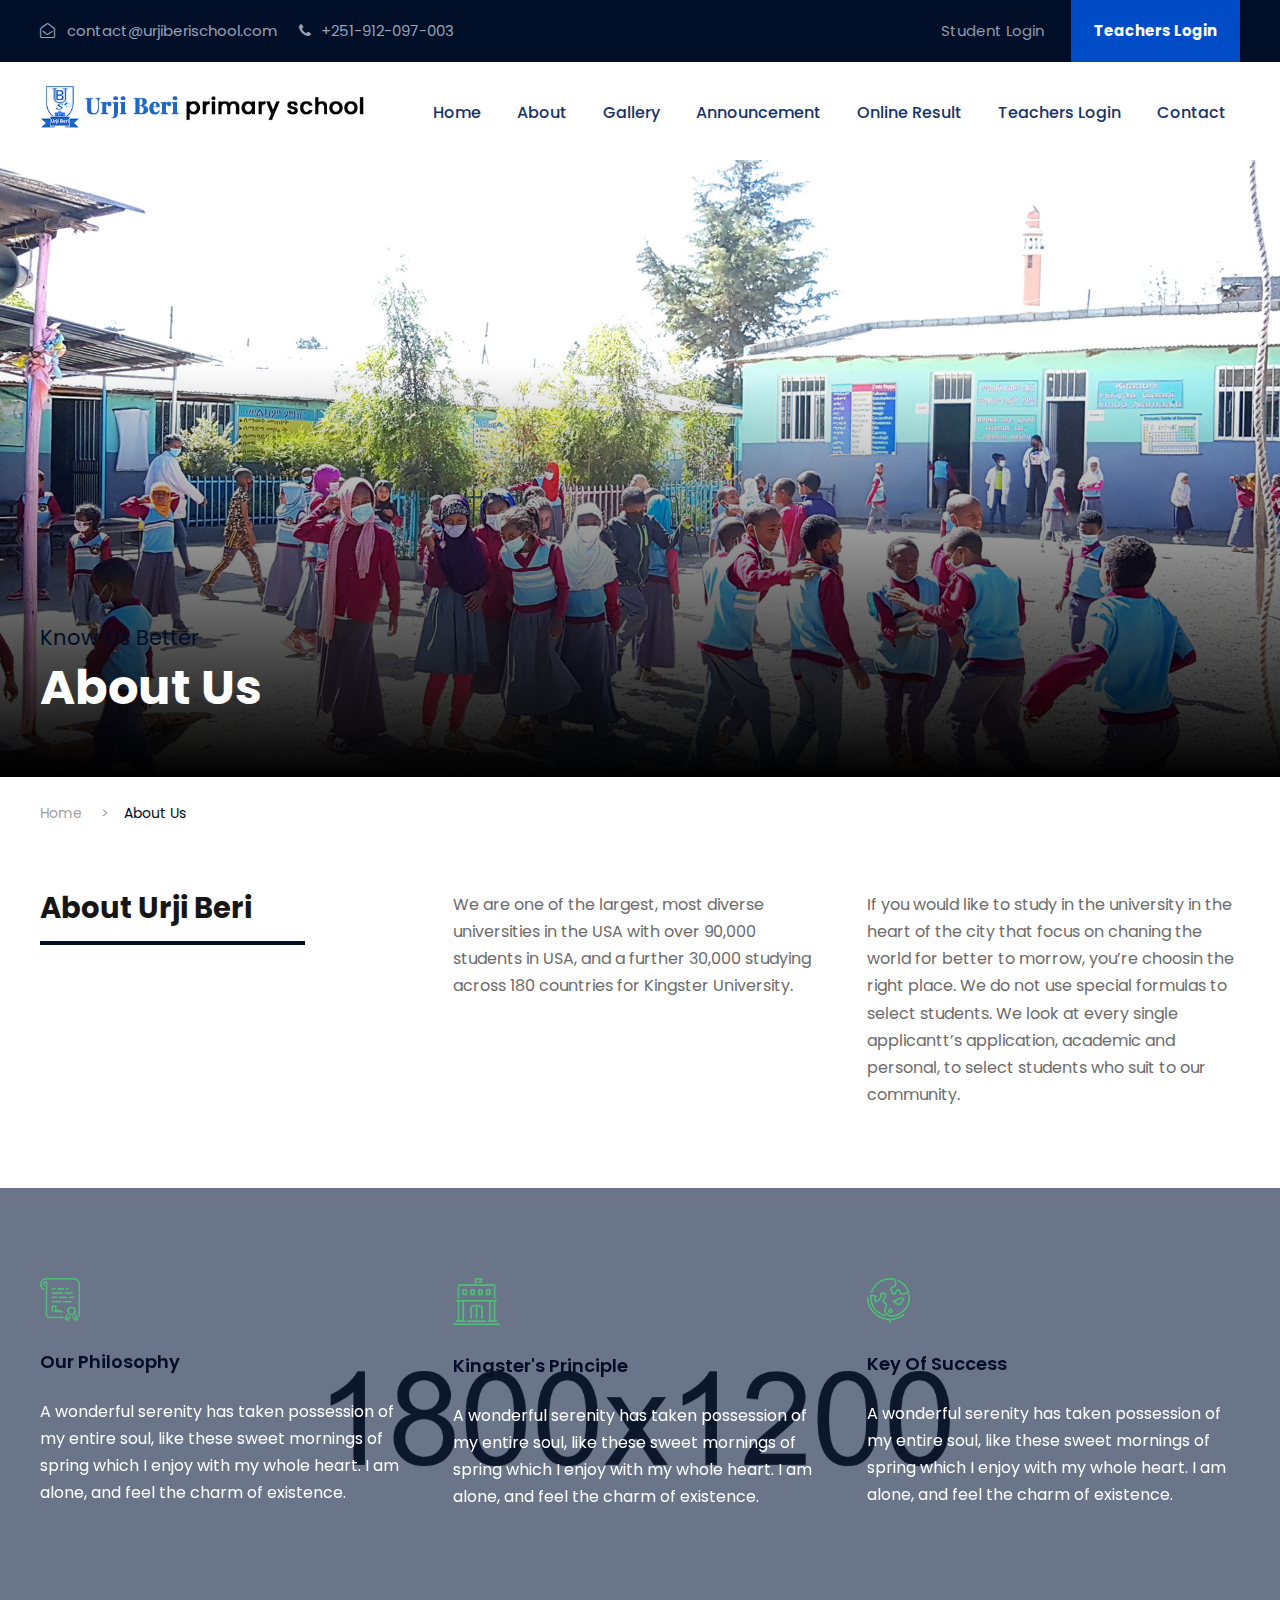
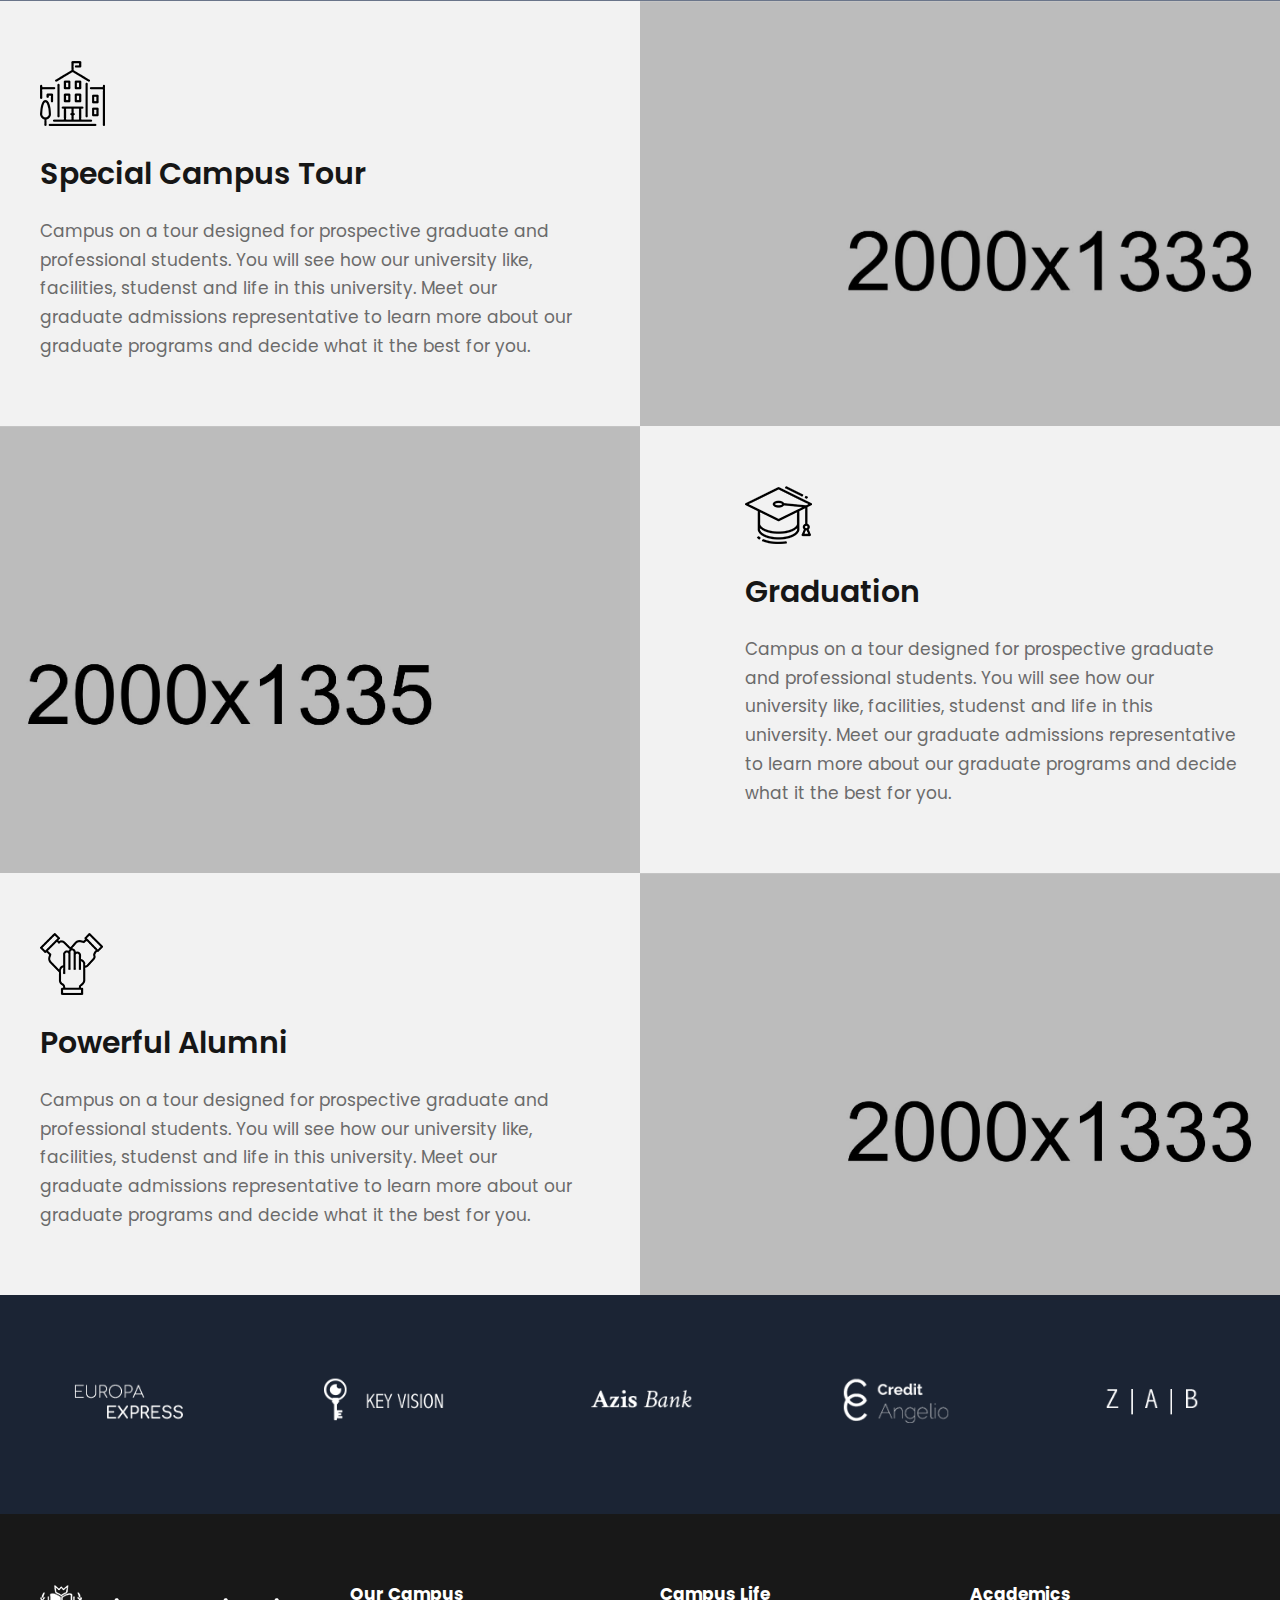
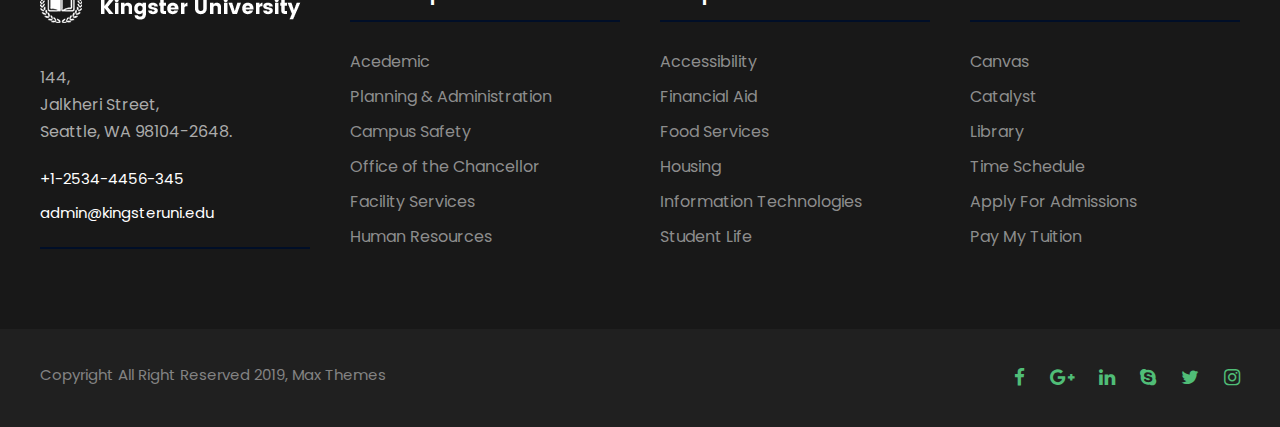
==== about.html @ a1116e84 "update" ====
<!DOCTYPE html>
<html lang="en-US" class="no-js">
<head>
    <meta charset="UTF-8">
    <meta name="viewport" content="width=device-width, initial-scale=1">

    <title>About Us &#8211; Urji Beri primary school</title>

    <link rel='stylesheet' href='plugins/goodlayers-core/plugins/combine/style.css' type='text/css' media='all' />
    <link rel='stylesheet' href='plugins/goodlayers-core/include/css/page-builder.css' type='text/css' media='all' />
    <link rel='stylesheet' href='plugins/revslider/public/assets/css/settings.css' type='text/css' media='all' />
    <link rel='stylesheet' href='css/style-core.css' type='text/css' media='all' />
    <link rel='stylesheet' href='css/kingster-style-custom.css' type='text/css' media='all' />

    <link href="https://fonts.googleapis.com/css?family=Playfair+Display:700%2C400" rel="stylesheet" property="stylesheet" type="text/css" media="all">
    <link rel='stylesheet' href='https://fonts.googleapis.com/css?family=Poppins%3A100%2C100italic%2C200%2C200italic%2C300%2C300italic%2Cregular%2Citalic%2C500%2C500italic%2C600%2C600italic%2C700%2C700italic%2C800%2C800italic%2C900%2C900italic%7CABeeZee%3Aregular%2Citalic&amp;subset=latin%2Clatin-ext%2Cdevanagari&amp;ver=5.0.3' type='text/css' media='all' />

</head>

<body class="home page-template-default page page-id-2039 gdlr-core-body woocommerce-no-js tribe-no-js kingster-body kingster-body-front kingster-full  kingster-with-sticky-navigation  kingster-blockquote-style-1 gdlr-core-link-to-lightbox">
    <div class="kingster-mobile-header-wrap">
        <div class="kingster-mobile-header kingster-header-background kingster-style-slide kingster-sticky-mobile-navigation " id="kingster-mobile-header">
            <div class="kingster-mobile-header-container kingster-container clearfix">
                <div class="kingster-logo  kingster-item-pdlr">
                    <div class="kingster-logo-inner">
                        <a class="" href="index.html"><img src="images/logo.png" alt="" /></a>
                    </div>
                </div>
                <div class="kingster-mobile-menu-right">
                    <div class="kingster-mobile-menu"><a class="kingster-mm-menu-button kingster-mobile-menu-button kingster-mobile-button-hamburger" href="#kingster-mobile-menu"><span></span></a>
                        <div class="kingster-mm-menu-wrap kingster-navigation-font" id="kingster-mobile-menu" data-slide="right">
                            <ul id="menu-main-navigation" class="m-menu">
                                <li class="menu-item kingster-normal-menu"><a href="#">Home</a></li>
                                <li class="menu-item kingster-normal-menu"><a href="university-life.html">About</a></li>
                                <li class="menu-item kingster-normal-menu"><a href="university-life.html">Gallery</a></li>
                                <li class="menu-item kingster-normal-menu"><a href="university-life.html">Announcement</a></li>
                                <li class="menu-item kingster-normal-menu"><a href="university-life.html">Online Result</a></li>
                                <li class="menu-item kingster-normal-menu"><a href="university-life.html">Teachers Login</a></li>
                                <li class="menu-item kingster-normal-menu"><a href="university-life.html">Contact</a></li>

                            </ul>
                        </div>
                    </div>
                </div>
            </div>
        </div>
    </div>
    <div class="kingster-body-outer-wrapper ">
        <div class="kingster-body-wrapper clearfix  kingster-with-frame">
            <div class="kingster-top-bar">
                <div class="kingster-top-bar-background"></div>
                <div class="kingster-top-bar-container kingster-container ">
                    <div class="kingster-top-bar-container-inner clearfix">
                        <div class="kingster-top-bar-left kingster-item-pdlr"><i class="fa fa-envelope-open-o" id="i_fd84_0"></i> contact@urjiberischool.com <i class="fa fa-phone" id="i_fd84_1"></i> +251-912-097-003    </div>
                        <div class="kingster-top-bar-right kingster-item-pdlr">
                            <ul id="kingster-top-bar-menu" class="sf-menu kingster-top-bar-menu kingster-top-bar-right-menu">
                                <li><a href="#">Student Login</a></li>
                            </ul>
                            <div class="kingster-top-bar-right-social"></div><a class="kingster-top-bar-right-button" href="#" target="_blank">Teachers Login</a></div>
                    </div>
                </div>
            </div>
            <header class="kingster-header-wrap kingster-header-style-plain  kingster-style-menu-right kingster-sticky-navigation kingster-style-fixed" data-navigation-offset="75px">
                <div class="kingster-header-background"></div>
                <div class="kingster-header-container  kingster-container">
                    <div class="kingster-header-container-inner clearfix">
                        <div class="kingster-logo  kingster-item-pdlr">
                            <div class="kingster-logo-inner">
                                <a class="" href="index.html"><img src="images/logo.png" alt="" /></a>
                            </div>
                        </div>
                        <div class="kingster-navigation kingster-item-pdlr clearfix ">
                            <div class="kingster-main-menu" id="kingster-main-menu">
                                <ul id="menu-main-navigation-1" class="sf-menu">
                                    <li class="menu-item kingster-normal-menu"><a href="#">Home</a></li>
                                    <li class="menu-item kingster-normal-menu"><a href="university-life.html">About</a></li>
                                    <li class="menu-item kingster-normal-menu"><a href="university-life.html">Gallery</a></li>
                                    <li class="menu-item kingster-normal-menu"><a href="university-life.html">Announcement</a></li>
                                    <li class="menu-item kingster-normal-menu"><a href="university-life.html">Online Result</a></li>
                                    <li class="menu-item kingster-normal-menu"><a href="university-life.html">Teachers Login</a></li>
                                    <li class="menu-item kingster-normal-menu"><a href="university-life.html">Contact</a></li>

                                </ul>
                                <div class="kingster-navigation-slide-bar" id="kingster-navigation-slide-bar"></div>
                            </div>
                            <div class="kingster-main-menu-right-wrap clearfix ">
                            </div>
                        </div>
                    </div>
                </div>
            </header>


            <div class="kingster-page-title-wrap  kingster-style-custom kingster-left-align" id="div_983a_0">
                <div class="kingster-header-transparent-substitute"></div>
                <div class="kingster-page-title-overlay"></div>
                <div class="kingster-page-title-bottom-gradient"></div>
                <div class="kingster-page-title-container kingster-container">
                    <div class="kingster-page-title-content kingster-item-pdlr" id="div_983a_1">
                        <div class="kingster-page-caption" id="div_983a_2">Know Us Better</div>
                        <h1 class="kingster-page-title" id="h1_983a_0">About Us</h1></div>
                </div>
            </div>
            <div class="kingster-breadcrumbs">
                <div class="kingster-breadcrumbs-container kingster-container">
                    <div class="kingster-breadcrumbs-item kingster-item-pdlr"> <span property="itemListElement" typeof="ListItem"><a property="item" typeof="WebPage" title="Go to Kingster." href="index.html" class="home"><span property="name">Home</span></a>
                        <meta property="position" content="1">
                        </span>&gt;<span property="itemListElement" typeof="ListItem"><span property="name">About Us</span>
                        <meta property="position" content="2">
                        </span>
                    </div>
                </div>
            </div>
            <div class="kingster-page-wrapper" id="kingster-page-wrapper">
                <div class="gdlr-core-page-builder-body">
                    <div class="gdlr-core-pbf-wrapper " id="div_983a_3">
                        <div class="gdlr-core-pbf-background-wrap"></div>
                        <div class="gdlr-core-pbf-wrapper-content gdlr-core-js ">
                            <div class="gdlr-core-pbf-wrapper-container clearfix gdlr-core-container">
                                <div class="gdlr-core-pbf-column gdlr-core-column-20 gdlr-core-column-first">
                                    <div class="gdlr-core-pbf-column-content-margin gdlr-core-js ">
                                        <div class="gdlr-core-pbf-column-content clearfix gdlr-core-js ">
                                            <div class="gdlr-core-pbf-element">
                                                <div class="gdlr-core-title-item gdlr-core-item-pdb clearfix  gdlr-core-left-align gdlr-core-title-item-caption-top gdlr-core-item-pdlr" id="div_983a_4">
                                                    <div class="gdlr-core-title-item-title-wrap clearfix">
                                                        <h3 class="gdlr-core-title-item-title gdlr-core-skin-title " id="h3_983a_0">About Urji Beri</h3></div>
                                                </div>
                                            </div>
                                            <div class="gdlr-core-pbf-element">
                                                <div class="gdlr-core-divider-item gdlr-core-divider-item-normal gdlr-core-item-pdlr gdlr-core-left-align">
                                                    <div class="gdlr-core-divider-container" id="div_983a_5">
                                                        <div class="gdlr-core-divider-line gdlr-core-skin-divider" id="div_983a_6"></div>
                                                    </div>
                                                </div>
                                            </div>
                                        </div>
                                    </div>
                                </div>
                                <div class="gdlr-core-pbf-column gdlr-core-column-20">
                                    <div class="gdlr-core-pbf-column-content-margin gdlr-core-js ">
                                        <div class="gdlr-core-pbf-column-content clearfix gdlr-core-js ">
                                            <div class="gdlr-core-pbf-element">
                                                <div class="gdlr-core-text-box-item gdlr-core-item-pdlr gdlr-core-item-pdb gdlr-core-left-align">
                                                    <div class="gdlr-core-text-box-item-content" id="div_983a_7">
                                                        <p>We are one of the largest, most diverse universities in the USA with over 90,000 students in USA, and a further 30,000 studying across 180 countries for Kingster University.</p>
                                                    </div>
                                                </div>
                                            </div>
                                        </div>
                                    </div>
                                </div>
                                <div class="gdlr-core-pbf-column gdlr-core-column-20">
                                    <div class="gdlr-core-pbf-column-content-margin gdlr-core-js ">
                                        <div class="gdlr-core-pbf-column-content clearfix gdlr-core-js ">
                                            <div class="gdlr-core-pbf-element">
                                                <div class="gdlr-core-text-box-item gdlr-core-item-pdlr gdlr-core-item-pdb gdlr-core-left-align">
                                                    <div class="gdlr-core-text-box-item-content" id="div_983a_8">
                                                        <p>If you would like to study in the university in the heart of the city that focus on chaning the world for better to morrow, you’re choosin the right place. We do not use special formulas to select students. We look at every single applicantt&#8217;s application, academic and personal, to select students who suit to our community.</p>
                                                    </div>
                                                </div>
                                            </div>
                                        </div>
                                    </div>
                                </div>
                            </div>
                        </div>
                    </div>
                    <div class="gdlr-core-pbf-wrapper " id="div_983a_9">
                        <div class="gdlr-core-pbf-background-wrap" id="div_983a_10">
                            <div class="gdlr-core-pbf-background gdlr-core-parallax gdlr-core-js" id="div_983a_11" data-parallax-speed="0.1"></div>
                        </div>
                        <div class="gdlr-core-pbf-wrapper-content gdlr-core-js ">
                            <div class="gdlr-core-pbf-wrapper-container clearfix gdlr-core-container">
                                <div class="gdlr-core-pbf-column gdlr-core-column-20 gdlr-core-column-first">
                                    <div class="gdlr-core-pbf-column-content-margin gdlr-core-js ">
                                        <div class="gdlr-core-pbf-column-content clearfix gdlr-core-js ">
                                            <div class="gdlr-core-pbf-element">
                                                <div class="gdlr-core-image-item gdlr-core-item-pdlr gdlr-core-item-pdb  gdlr-core-left-align">
                                                    <div class="gdlr-core-image-item-wrap gdlr-core-media-image  gdlr-core-image-item-style-rectangle" id="div_983a_12"><img src="upload/col-icon-3.png" alt="" width="40" height="43" title="col-icon-3" /></div>
                                                </div>
                                            </div>
                                            <div class="gdlr-core-pbf-element">
                                                <div class="gdlr-core-title-item gdlr-core-item-pdb clearfix  gdlr-core-left-align gdlr-core-title-item-caption-top gdlr-core-item-pdlr" id="div_983a_13">
                                                    <div class="gdlr-core-title-item-title-wrap clearfix">
                                                        <h3 class="gdlr-core-title-item-title gdlr-core-skin-title " id="h3_983a_1">Our Philosophy</h3></div>
                                                </div>
                                            </div>
                                            <div class="gdlr-core-pbf-element">
                                                <div class="gdlr-core-text-box-item gdlr-core-item-pdlr gdlr-core-item-pdb gdlr-core-left-align">
                                                    <div class="gdlr-core-text-box-item-content" id="div_983a_14">
                                                        <p>A wonderful serenity has taken possession of my entire soul, like these sweet mornings of spring which I enjoy with my whole heart. I am alone, and feel the charm of existence.</p>
                                                    </div>
                                                </div>
                                            </div>
                                        </div>
                                    </div>
                                </div>
                                <div class="gdlr-core-pbf-column gdlr-core-column-20">
                                    <div class="gdlr-core-pbf-column-content-margin gdlr-core-js ">
                                        <div class="gdlr-core-pbf-column-content clearfix gdlr-core-js ">
                                            <div class="gdlr-core-pbf-element">
                                                <div class="gdlr-core-image-item gdlr-core-item-pdlr gdlr-core-item-pdb  gdlr-core-left-align">
                                                    <div class="gdlr-core-image-item-wrap gdlr-core-media-image  gdlr-core-image-item-style-rectangle" id="div_983a_15"><img src="upload/col-icon-4.png" alt="" width="47" height="47" title="col-icon-4" /></div>
                                                </div>
                                            </div>
                                            <div class="gdlr-core-pbf-element">
                                                <div class="gdlr-core-title-item gdlr-core-item-pdb clearfix  gdlr-core-left-align gdlr-core-title-item-caption-top gdlr-core-item-pdlr" id="div_983a_16">
                                                    <div class="gdlr-core-title-item-title-wrap clearfix">
                                                        <h3 class="gdlr-core-title-item-title gdlr-core-skin-title " id="h3_983a_2">Kingster's Principle</h3></div>
                                                </div>
                                            </div>
                                            <div class="gdlr-core-pbf-element">
                                                <div class="gdlr-core-text-box-item gdlr-core-item-pdlr gdlr-core-item-pdb gdlr-core-left-align">
                                                    <div class="gdlr-core-text-box-item-content" id="div_983a_17">
                                                        <p>A wonderful serenity has taken possession of my entire soul, like these sweet mornings of spring which I enjoy with my whole heart. I am alone, and feel the charm of existence.</p>
                                                    </div>
                                                </div>
                                            </div>
                                        </div>
                                    </div>
                                </div>
                                <div class="gdlr-core-pbf-column gdlr-core-column-20">
                                    <div class="gdlr-core-pbf-column-content-margin gdlr-core-js ">
                                        <div class="gdlr-core-pbf-column-content clearfix gdlr-core-js ">
                                            <div class="gdlr-core-pbf-element">
                                                <div class="gdlr-core-image-item gdlr-core-item-pdlr gdlr-core-item-pdb  gdlr-core-left-align">
                                                    <div class="gdlr-core-image-item-wrap gdlr-core-media-image  gdlr-core-image-item-style-rectangle" id="div_983a_18"><img src="upload/col-icon-2.png" alt="" width="43" height="45" title="col-icon-2" /></div>
                                                </div>
                                            </div>
                                            <div class="gdlr-core-pbf-element">
                                                <div class="gdlr-core-title-item gdlr-core-item-pdb clearfix  gdlr-core-left-align gdlr-core-title-item-caption-top gdlr-core-item-pdlr" id="div_983a_19">
                                                    <div class="gdlr-core-title-item-title-wrap clearfix">
                                                        <h3 class="gdlr-core-title-item-title gdlr-core-skin-title " id="h3_983a_3">Key Of Success</h3></div>
                                                </div>
                                            </div>
                                            <div class="gdlr-core-pbf-element">
                                                <div class="gdlr-core-text-box-item gdlr-core-item-pdlr gdlr-core-item-pdb gdlr-core-left-align">
                                                    <div class="gdlr-core-text-box-item-content" id="div_983a_20">
                                                        <p>A wonderful serenity has taken possession of my entire soul, like these sweet mornings of spring which I enjoy with my whole heart. I am alone, and feel the charm of existence.</p>
                                                    </div>
                                                </div>
                                            </div>
                                        </div>
                                    </div>
                                </div>
                            </div>
                        </div>
                    </div>
                    <div class="gdlr-core-pbf-wrapper " id="div_983a_21">
                        <div class="gdlr-core-pbf-background-wrap" id="div_983a_22"></div>
                        <div class="gdlr-core-pbf-wrapper-content gdlr-core-js ">
                            <div class="gdlr-core-pbf-wrapper-container clearfix gdlr-core-container">
                                <div class="gdlr-core-pbf-column gdlr-core-column-30 gdlr-core-column-first">
                                    <div class="gdlr-core-pbf-column-content-margin gdlr-core-js " id="div_983a_23" data-sync-height="height-1" data-sync-height-center>
                                        <div class="gdlr-core-pbf-background-wrap" id="div_983a_24"></div>
                                        <div class="gdlr-core-pbf-column-content clearfix gdlr-core-js  gdlr-core-sync-height-content">
                                            <div class="gdlr-core-pbf-element">
                                                <div class="gdlr-core-image-item gdlr-core-item-pdlr gdlr-core-item-pdb  gdlr-core-left-align">
                                                    <div class="gdlr-core-image-item-wrap gdlr-core-media-image  gdlr-core-image-item-style-rectangle" id="div_983a_25"><img src="upload/about-icon-1.png" alt="" width="65" height="65" title="about-icon-1" /></div>
                                                </div>
                                            </div>
                                            <div class="gdlr-core-pbf-element">
                                                <div class="gdlr-core-title-item gdlr-core-item-pdb clearfix  gdlr-core-left-align gdlr-core-title-item-caption-top gdlr-core-item-pdlr" id="div_983a_26">
                                                    <div class="gdlr-core-title-item-title-wrap clearfix">
                                                        <h3 class="gdlr-core-title-item-title gdlr-core-skin-title " id="h3_983a_4">Special Campus Tour</h3></div>
                                                </div>
                                            </div>
                                            <div class="gdlr-core-pbf-element">
                                                <div class="gdlr-core-text-box-item gdlr-core-item-pdlr gdlr-core-item-pdb gdlr-core-left-align">
                                                    <div class="gdlr-core-text-box-item-content" id="div_983a_27">
                                                        <p>Campus on a tour designed for prospective graduate and professional students. You will see how our university like, facilities, studenst and life in this university. Meet our graduate admissions representative to learn more about our graduate programs and decide what it the best for you.</p>
                                                    </div>
                                                </div>
                                            </div>
                                        </div>
                                    </div>
                                </div>
                                <div class="gdlr-core-pbf-column gdlr-core-column-30">
                                    <div class="gdlr-core-pbf-column-content-margin gdlr-core-js  gdlr-core-column-extend-right" data-sync-height="height-1">
                                        <div class="gdlr-core-pbf-background-wrap">
                                            <div class="gdlr-core-pbf-background gdlr-core-parallax gdlr-core-js" id="div_983a_28" data-parallax-speed="0.2"></div>
                                        </div>
                                        <div class="gdlr-core-pbf-column-content clearfix gdlr-core-js  gdlr-core-sync-height-content"></div>
                                    </div>
                                </div>
                            </div>
                        </div>
                    </div>
                    <div class="gdlr-core-pbf-wrapper " id="div_983a_29">
                        <div class="gdlr-core-pbf-background-wrap" id="div_983a_30"></div>
                        <div class="gdlr-core-pbf-wrapper-content gdlr-core-js ">
                            <div class="gdlr-core-pbf-wrapper-container clearfix gdlr-core-container">
                                <div class="gdlr-core-pbf-column gdlr-core-column-30 gdlr-core-column-first">
                                    <div class="gdlr-core-pbf-column-content-margin gdlr-core-js  gdlr-core-column-extend-left" data-sync-height="height-2">
                                        <div class="gdlr-core-pbf-background-wrap">
                                            <div class="gdlr-core-pbf-background gdlr-core-parallax gdlr-core-js" id="div_983a_31" data-parallax-speed="0.2"></div>
                                        </div>
                                        <div class="gdlr-core-pbf-column-content clearfix gdlr-core-js  gdlr-core-sync-height-content"></div>
                                    </div>
                                </div>
                                <div class="gdlr-core-pbf-column gdlr-core-column-30">
                                    <div class="gdlr-core-pbf-column-content-margin gdlr-core-js " id="div_983a_32" data-sync-height="height-2" data-sync-height-center>
                                        <div class="gdlr-core-pbf-background-wrap" id="div_983a_33"></div>
                                        <div class="gdlr-core-pbf-column-content clearfix gdlr-core-js  gdlr-core-sync-height-content">
                                            <div class="gdlr-core-pbf-element">
                                                <div class="gdlr-core-image-item gdlr-core-item-pdlr gdlr-core-item-pdb  gdlr-core-left-align">
                                                    <div class="gdlr-core-image-item-wrap gdlr-core-media-image  gdlr-core-image-item-style-rectangle" id="div_983a_34"><img src="upload/about-icon-2.png" alt="" width="67" height="58" title="about-icon-2" /></div>
                                                </div>
                                            </div>
                                            <div class="gdlr-core-pbf-element">
                                                <div class="gdlr-core-title-item gdlr-core-item-pdb clearfix  gdlr-core-left-align gdlr-core-title-item-caption-top gdlr-core-item-pdlr" id="div_983a_35">
                                                    <div class="gdlr-core-title-item-title-wrap clearfix">
                                                        <h3 class="gdlr-core-title-item-title gdlr-core-skin-title " id="h3_983a_5">Graduation</h3></div>
                                                </div>
                                            </div>
                                            <div class="gdlr-core-pbf-element">
                                                <div class="gdlr-core-text-box-item gdlr-core-item-pdlr gdlr-core-item-pdb gdlr-core-left-align">
                                                    <div class="gdlr-core-text-box-item-content" id="div_983a_36">
                                                        <p>Campus on a tour designed for prospective graduate and professional students. You will see how our university like, facilities, studenst and life in this university. Meet our graduate admissions representative to learn more about our graduate programs and decide what it the best for you.</p>
                                                    </div>
                                                </div>
                                            </div>
                                        </div>
                                    </div>
                                </div>
                            </div>
                        </div>
                    </div>
                    <div class="gdlr-core-pbf-wrapper " id="div_983a_37">
                        <div class="gdlr-core-pbf-background-wrap" id="div_983a_38"></div>
                        <div class="gdlr-core-pbf-wrapper-content gdlr-core-js ">
                            <div class="gdlr-core-pbf-wrapper-container clearfix gdlr-core-container">
                                <div class="gdlr-core-pbf-column gdlr-core-column-30 gdlr-core-column-first">
                                    <div class="gdlr-core-pbf-column-content-margin gdlr-core-js " id="div_983a_39" data-sync-height="height-3" data-sync-height-center>
                                        <div class="gdlr-core-pbf-background-wrap" id="div_983a_40"></div>
                                        <div class="gdlr-core-pbf-column-content clearfix gdlr-core-js  gdlr-core-sync-height-content">
                                            <div class="gdlr-core-pbf-element">
                                                <div class="gdlr-core-image-item gdlr-core-item-pdlr gdlr-core-item-pdb  gdlr-core-left-align">
                                                    <div class="gdlr-core-image-item-wrap gdlr-core-media-image  gdlr-core-image-item-style-rectangle" id="div_983a_41"><img src="upload/about-icon-3.png" alt="" width="63" height="62" title="about-icon-3" /></div>
                                                </div>
                                            </div>
                                            <div class="gdlr-core-pbf-element">
                                                <div class="gdlr-core-title-item gdlr-core-item-pdb clearfix  gdlr-core-left-align gdlr-core-title-item-caption-top gdlr-core-item-pdlr" id="div_983a_42">
                                                    <div class="gdlr-core-title-item-title-wrap clearfix">
                                                        <h3 class="gdlr-core-title-item-title gdlr-core-skin-title " id="h3_983a_6">Powerful Alumni</h3></div>
                                                </div>
                                            </div>
                                            <div class="gdlr-core-pbf-element">
                                                <div class="gdlr-core-text-box-item gdlr-core-item-pdlr gdlr-core-item-pdb gdlr-core-left-align">
                                                    <div class="gdlr-core-text-box-item-content" id="div_983a_43">
                                                        <p>Campus on a tour designed for prospective graduate and professional students. You will see how our university like, facilities, studenst and life in this university. Meet our graduate admissions representative to learn more about our graduate programs and decide what it the best for you.</p>
                                                    </div>
                                                </div>
                                            </div>
                                        </div>
                                    </div>
                                </div>
                                <div class="gdlr-core-pbf-column gdlr-core-column-30">
                                    <div class="gdlr-core-pbf-column-content-margin gdlr-core-js  gdlr-core-column-extend-right" data-sync-height="height-3">
                                        <div class="gdlr-core-pbf-background-wrap">
                                            <div class="gdlr-core-pbf-background gdlr-core-parallax gdlr-core-js" id="div_983a_44" data-parallax-speed="0.2"></div>
                                        </div>
                                        <div class="gdlr-core-pbf-column-content clearfix gdlr-core-js  gdlr-core-sync-height-content"></div>
                                    </div>
                                </div>
                            </div>
                        </div>
                    </div>
                    <div class="gdlr-core-pbf-wrapper " id="div_983a_45">
                        <div class="gdlr-core-pbf-background-wrap" id="div_983a_46"></div>
                        <div class="gdlr-core-pbf-wrapper-content gdlr-core-js ">
                            <div class="gdlr-core-pbf-wrapper-container clearfix gdlr-core-container-custom" id="div_983a_47">
                                <div class="gdlr-core-pbf-element">
                                    <div class="gdlr-core-gallery-item gdlr-core-item-pdb clearfix  gdlr-core-gallery-item-style-grid" id="div_983a_48">
                                        <div class="gdlr-core-gallery-item-holder gdlr-core-js-2 clearfix" data-layout="fitrows">
                                            <div class="gdlr-core-item-list gdlr-core-gallery-column  gdlr-core-column-12 gdlr-core-column-first gdlr-core-item-pdlr gdlr-core-item-mgb">
                                                <div class="gdlr-core-gallery-list gdlr-core-media-image"><img src="upload/banner-1.png" alt="" width="248" height="120" title="banner-1" /></div>
                                            </div>
                                            <div class="gdlr-core-item-list gdlr-core-gallery-column  gdlr-core-column-12 gdlr-core-item-pdlr gdlr-core-item-mgb">
                                                <div class="gdlr-core-gallery-list gdlr-core-media-image"><img src="upload/banner-2.png" alt="" width="248" height="120" title="banner-2" /></div>
                                            </div>
                                            <div class="gdlr-core-item-list gdlr-core-gallery-column  gdlr-core-column-12 gdlr-core-item-pdlr gdlr-core-item-mgb">
                                                <div class="gdlr-core-gallery-list gdlr-core-media-image"><img src="upload/banner-3.png" alt="" width="248" height="120" title="banner-3" /></div>
                                            </div>
                                            <div class="gdlr-core-item-list gdlr-core-gallery-column  gdlr-core-column-12 gdlr-core-item-pdlr gdlr-core-item-mgb">
                                                <div class="gdlr-core-gallery-list gdlr-core-media-image"><img src="upload/banner-4-1.png" alt="" width="248" height="120" title="banner-4" /></div>
                                            </div>
                                            <div class="gdlr-core-item-list gdlr-core-gallery-column  gdlr-core-column-12 gdlr-core-item-pdlr gdlr-core-item-mgb">
                                                <div class="gdlr-core-gallery-list gdlr-core-media-image"><img src="upload/banner-5.png" alt="" width="248" height="120" title="banner-5" /></div>
                                            </div>
                                        </div>
                                    </div>
                                </div>
                            </div>
                        </div>
                    </div>
                </div>
            </div>


            <div class="em">
                <h4>Education Resources</h4>
                    <ul>
                        <li><a href="https://en.wikipedia.org/wiki/Education#">Wikipedia</a></li>
                        <li><a href="https://www.theidioms.com/#title">Theidioms.com</a></li>
                        <li><a href="https://www.britannica.com/topic/English-language#">English language</a></li>
                        <li><a href="https://twitter.com/shayari/#">Shayari</a></li>
                    </ul>
            </div>

            <footer>            
                <div class="kingster-footer-wrapper ">
                    <div class="kingster-footer-container kingster-container clearfix">
                        <div class="kingster-footer-column kingster-item-pdlr kingster-column-15">
                            <div id="text-2" class="widget widget_text kingster-widget">
                                <div class="textwidget">
                                    <p><img src="upload/footer-logo.png" alt="" />
                                        <br /> <span class="gdlr-core-space-shortcode" id="span_983a_1"></span>
                                        <br /> 144,
                                        <br /> Jalkheri Street,
                                        <br /> Seattle, WA 98104-2648.</p>
                                    <p><span id="span_983a_2">+1-2534-4456-345</span>
                                        <br /> <span class="gdlr-core-space-shortcode" id="span_983a_3"></span>
                                        <br /> <a id="a_983a_0" href="mailto:admin@kingsteruni.edu">admin@kingsteruni.edu</a></p>
                                    <div class="gdlr-core-divider-item gdlr-core-divider-item-normal gdlr-core-left-align">
                                        <div class="gdlr-core-divider-line gdlr-core-skin-divider" id="div_983a_49"></div>
                                    </div>
                                </div>
                            </div>
                        </div>
                        <div class="kingster-footer-column kingster-item-pdlr kingster-column-15">
                            <div id="gdlr-core-custom-menu-widget-2" class="widget widget_gdlr-core-custom-menu-widget kingster-widget">
                                <h3 class="kingster-widget-title">Our Campus</h3><span class="clear"></span>
                                <div class="menu-our-campus-container">
                                    <ul id="menu-our-campus" class="gdlr-core-custom-menu-widget gdlr-core-menu-style-plain">
                                        <li class="menu-item"><a href="#">Acedemic</a></li>
                                        <li class="menu-item"><a href="#">Planning &#038; Administration</a></li>
                                        <li class="menu-item"><a href="#">Campus Safety</a></li>
                                        <li class="menu-item"><a href="#">Office of the Chancellor</a></li>
                                        <li class="menu-item"><a href="#">Facility Services</a></li>
                                        <li class="menu-item"><a href="#">Human Resources</a></li>
                                    </ul>
                                </div>
                            </div>
                        </div>
                        <div class="kingster-footer-column kingster-item-pdlr kingster-column-15">
                            <div id="gdlr-core-custom-menu-widget-3" class="widget widget_gdlr-core-custom-menu-widget kingster-widget">
                                <h3 class="kingster-widget-title">Campus Life</h3><span class="clear"></span>
                                <div class="menu-campus-life-container">
                                    <ul id="menu-campus-life" class="gdlr-core-custom-menu-widget gdlr-core-menu-style-plain">
                                        <li class="menu-item"><a href="#">Accessibility</a></li>
                                        <li class="menu-item"><a href="#">Financial Aid</a></li>
                                        <li class="menu-item"><a href="#">Food Services</a></li>
                                        <li class="menu-item"><a href="#">Housing</a></li>
                                        <li class="menu-item"><a href="#">Information Technologies</a></li>
                                        <li class="menu-item"><a href="#">Student Life</a></li>
                                    </ul>
                                </div>
                            </div>
                        </div>
                        <div class="kingster-footer-column kingster-item-pdlr kingster-column-15">
                            <div id="gdlr-core-custom-menu-widget-4" class="widget widget_gdlr-core-custom-menu-widget kingster-widget">
                                <h3 class="kingster-widget-title">Academics</h3><span class="clear"></span>
                                <div class="menu-academics-container">
                                    <ul id="menu-academics" class="gdlr-core-custom-menu-widget gdlr-core-menu-style-plain">
                                        <li class="menu-item"><a href="#">Canvas</a></li>
                                        <li class="menu-item"><a href="#">Catalyst</a></li>
                                        <li class="menu-item"><a href="#">Library</a></li>
                                        <li class="menu-item"><a href="#">Time Schedule</a></li>
                                        <li class="menu-item"><a href="#">Apply For Admissions</a></li>
                                        <li class="menu-item"><a href="#">Pay My Tuition</a></li>
                                    </ul>
                                </div>
                            </div>
                        </div>
                    </div>
                </div>
                
                <div class="kingster-copyright-wrapper">
                    <div class="kingster-copyright-container kingster-container clearfix">
                        <div class="kingster-copyright-left kingster-item-pdlr">Copyright All Right Reserved 2019, Max Themes</div>
                        <div class="kingster-copyright-right kingster-item-pdlr">
                            <div class="gdlr-core-social-network-item gdlr-core-item-pdb  gdlr-core-none-align" id="div_983a_50">
                                <a href="#" target="_blank" class="gdlr-core-social-network-icon" title="facebook">
                                    <i class="fa fa-facebook" ></i>
                                </a>
                                <a href="#" target="_blank" class="gdlr-core-social-network-icon" title="google-plus">
                                    <i class="fa fa-google-plus" ></i>
                                </a>
                                <a href="#" target="_blank" class="gdlr-core-social-network-icon" title="linkedin">
                                    <i class="fa fa-linkedin" ></i>
                                </a>
                                <a href="#" target="_blank" class="gdlr-core-social-network-icon" title="skype">
                                    <i class="fa fa-skype" ></i>
                                </a>
                                <a href="#" target="_blank" class="gdlr-core-social-network-icon" title="twitter">
                                    <i class="fa fa-twitter" ></i>
                                </a>
                                <a href="#" target="_blank" class="gdlr-core-social-network-icon" title="instagram">
                                    <i class="fa fa-instagram" ></i>
                                </a>
                            </div>
                        </div>
                    </div>
                </div>
            </footer>
        </div>
    </div>


    <script type='text/javascript' src='js/jquery/jquery.js'></script>
    <script type='text/javascript' src='js/jquery/jquery-migrate.min.js'></script>
    <script type='text/javascript' src='plugins/goodlayers-core/plugins/combine/script.js'></script>
    <script type='text/javascript'>
        var gdlr_core_pbf = {
            "admin": "",
            "video": {
                "width": "640",
                "height": "360"
            },
            "ajax_url": "#"
        };
    </script>
    <script type='text/javascript' src='plugins/goodlayers-core/include/js/page-builder.js'></script>
    <script type='text/javascript' src='js/jquery/ui/effect.min.js'></script>
    <script type='text/javascript'>
        var kingster_script_core = {
            "home_url": "index.html"
        };
    </script>
    <script type='text/javascript' src='js/plugins.min.js'></script>
</body>
</html>
---- plugins/goodlayers-core/plugins/combine/style.css ----
@font-face{font-family:'FontAwesome';src:url('fontawesome/fontawesome-webfont3e6e.eot?v=4.7.0');src:url('fontawesome/fontawesome-webfontd41d.eot?#iefix&v=4.7.0') format('embedded-opentype'),url('fontawesome/fontawesome-webfont3e6e.woff2?v=4.7.0') format('woff2'),url('fontawesome/fontawesome-webfont3e6e.woff?v=4.7.0') format('woff'),url('fontawesome/fontawesome-webfont3e6e.ttf?v=4.7.0') format('truetype'),url('fontawesome/fontawesome-webfont3e6e.svg?v=4.7.0#fontawesomeregular') format('svg');font-weight:normal;font-style:normal}.fa{display:inline-block;font:normal normal normal 14px/1 FontAwesome;font-size:inherit;text-rendering:auto;-webkit-font-smoothing:antialiased;-moz-osx-font-smoothing:grayscale}.fa-lg{font-size:1.33333333em;line-height:.75em;vertical-align:-15%}.fa-2x{font-size:2em}.fa-3x{font-size:3em}.fa-4x{font-size:4em}.fa-5x{font-size:5em}.fa-fw{width:1.28571429em;text-align:center}.fa-ul{padding-left:0;margin-left:2.14285714em;list-style-type:none}.fa-ul>li{position:relative}.fa-li{position:absolute;left:-2.14285714em;width:2.14285714em;top:.14285714em;text-align:center}.fa-li.fa-lg{left:-1.85714286em}.fa-border{padding:.2em .25em .15em;border:solid .08em #eee;border-radius:.1em}.fa-pull-left{float:left}.fa-pull-right{float:right}.fa.fa-pull-left{margin-right:.3em}.fa.fa-pull-right{margin-left:.3em}.pull-right{float:right}.pull-left{float:left}.fa.pull-left{margin-right:.3em}.fa.pull-right{margin-left:.3em}.fa-spin{-webkit-animation:fa-spin 2s infinite linear;animation:fa-spin 2s infinite linear}.fa-pulse{-webkit-animation:fa-spin 1s infinite steps(8);animation:fa-spin 1s infinite steps(8)}@-webkit-keyframes fa-spin{0%{-webkit-transform:rotate(0deg);transform:rotate(0deg)}100%{-webkit-transform:rotate(359deg);transform:rotate(359deg)}}@keyframes fa-spin{0%{-webkit-transform:rotate(0deg);transform:rotate(0deg)}100%{-webkit-transform:rotate(359deg);transform:rotate(359deg)}}.fa-rotate-90{-ms-filter:"progid:DXImageTransform.Microsoft.BasicImage(rotation=1)";-webkit-transform:rotate(90deg);-ms-transform:rotate(90deg);transform:rotate(90deg)}.fa-rotate-180{-ms-filter:"progid:DXImageTransform.Microsoft.BasicImage(rotation=2)";-webkit-transform:rotate(180deg);-ms-transform:rotate(180deg);transform:rotate(180deg)}.fa-rotate-270{-ms-filter:"progid:DXImageTransform.Microsoft.BasicImage(rotation=3)";-webkit-transform:rotate(270deg);-ms-transform:rotate(270deg);transform:rotate(270deg)}.fa-flip-horizontal{-ms-filter:"progid:DXImageTransform.Microsoft.BasicImage(rotation=0, mirror=1)";-webkit-transform:scale(-1, 1);-ms-transform:scale(-1, 1);transform:scale(-1, 1)}.fa-flip-vertical{-ms-filter:"progid:DXImageTransform.Microsoft.BasicImage(rotation=2, mirror=1)";-webkit-transform:scale(1, -1);-ms-transform:scale(1, -1);transform:scale(1, -1)}:root .fa-rotate-90,:root .fa-rotate-180,:root .fa-rotate-270,:root .fa-flip-horizontal,:root .fa-flip-vertical{filter:none}.fa-stack{position:relative;display:inline-block;width:2em;height:2em;line-height:2em;vertical-align:middle}.fa-stack-1x,.fa-stack-2x{position:absolute;left:0;width:100%;text-align:center}.fa-stack-1x{line-height:inherit}.fa-stack-2x{font-size:2em}.fa-inverse{color:#fff}.fa-glass:before{content:"\f000"}.fa-music:before{content:"\f001"}.fa-search:before{content:"\f002"}.fa-envelope-o:before{content:"\f003"}.fa-heart:before{content:"\f004"}.fa-star:before{content:"\f005"}.fa-star-o:before{content:"\f006"}.fa-user:before{content:"\f007"}.fa-film:before{content:"\f008"}.fa-th-large:before{content:"\f009"}.fa-th:before{content:"\f00a"}.fa-th-list:before{content:"\f00b"}.fa-check:before{content:"\f00c"}.fa-remove:before,.fa-close:before,.fa-times:before{content:"\f00d"}.fa-search-plus:before{content:"\f00e"}.fa-search-minus:before{content:"\f010"}.fa-power-off:before{content:"\f011"}.fa-signal:before{content:"\f012"}.fa-gear:before,.fa-cog:before{content:"\f013"}.fa-trash-o:before{content:"\f014"}.fa-home:before{content:"\f015"}.fa-file-o:before{content:"\f016"}.fa-clock-o:before{content:"\f017"}.fa-road:before{content:"\f018"}.fa-download:before{content:"\f019"}.fa-arrow-circle-o-down:before{content:"\f01a"}.fa-arrow-circle-o-up:before{content:"\f01b"}.fa-inbox:before{content:"\f01c"}.fa-play-circle-o:before{content:"\f01d"}.fa-rotate-right:before,.fa-repeat:before{content:"\f01e"}.fa-refresh:before{content:"\f021"}.fa-list-alt:before{content:"\f022"}.fa-lock:before{content:"\f023"}.fa-flag:before{content:"\f024"}.fa-headphones:before{content:"\f025"}.fa-volume-off:before{content:"\f026"}.fa-volume-down:before{content:"\f027"}.fa-volume-up:before{content:"\f028"}.fa-qrcode:before{content:"\f029"}.fa-barcode:before{content:"\f02a"}.fa-tag:before{content:"\f02b"}.fa-tags:before{content:"\f02c"}.fa-book:before{content:"\f02d"}.fa-bookmark:before{content:"\f02e"}.fa-print:before{content:"\f02f"}.fa-camera:before{content:"\f030"}.fa-font:before{content:"\f031"}.fa-bold:before{content:"\f032"}.fa-italic:before{content:"\f033"}.fa-text-height:before{content:"\f034"}.fa-text-width:before{content:"\f035"}.fa-align-left:before{content:"\f036"}.fa-align-center:before{content:"\f037"}.fa-align-right:before{content:"\f038"}.fa-align-justify:before{content:"\f039"}.fa-list:before{content:"\f03a"}.fa-dedent:before,.fa-outdent:before{content:"\f03b"}.fa-indent:before{content:"\f03c"}.fa-video-camera:before{content:"\f03d"}.fa-photo:before,.fa-image:before,.fa-picture-o:before{content:"\f03e"}.fa-pencil:before{content:"\f040"}.fa-map-marker:before{content:"\f041"}.fa-adjust:before{content:"\f042"}.fa-tint:before{content:"\f043"}.fa-edit:before,.fa-pencil-square-o:before{content:"\f044"}.fa-share-square-o:before{content:"\f045"}.fa-check-square-o:before{content:"\f046"}.fa-arrows:before{content:"\f047"}.fa-step-backward:before{content:"\f048"}.fa-fast-backward:before{content:"\f049"}.fa-backward:before{content:"\f04a"}.fa-play:before{content:"\f04b"}.fa-pause:before{content:"\f04c"}.fa-stop:before{content:"\f04d"}.fa-forward:before{content:"\f04e"}.fa-fast-forward:before{content:"\f050"}.fa-step-forward:before{content:"\f051"}.fa-eject:before{content:"\f052"}.fa-chevron-left:before{content:"\f053"}.fa-chevron-right:before{content:"\f054"}.fa-plus-circle:before{content:"\f055"}.fa-minus-circle:before{content:"\f056"}.fa-times-circle:before{content:"\f057"}.fa-check-circle:before{content:"\f058"}.fa-question-circle:before{content:"\f059"}.fa-info-circle:before{content:"\f05a"}.fa-crosshairs:before{content:"\f05b"}.fa-times-circle-o:before{content:"\f05c"}.fa-check-circle-o:before{content:"\f05d"}.fa-ban:before{content:"\f05e"}.fa-arrow-left:before{content:"\f060"}.fa-arrow-right:before{content:"\f061"}.fa-arrow-up:before{content:"\f062"}.fa-arrow-down:before{content:"\f063"}.fa-mail-forward:before,.fa-share:before{content:"\f064"}.fa-expand:before{content:"\f065"}.fa-compress:before{content:"\f066"}.fa-plus:before{content:"\f067"}.fa-minus:before{content:"\f068"}.fa-asterisk:before{content:"\f069"}.fa-exclamation-circle:before{content:"\f06a"}.fa-gift:before{content:"\f06b"}.fa-leaf:before{content:"\f06c"}.fa-fire:before{content:"\f06d"}.fa-eye:before{content:"\f06e"}.fa-eye-slash:before{content:"\f070"}.fa-warning:before,.fa-exclamation-triangle:before{content:"\f071"}.fa-plane:before{content:"\f072"}.fa-calendar:before{content:"\f073"}.fa-random:before{content:"\f074"}.fa-comment:before{content:"\f075"}.fa-magnet:before{content:"\f076"}.fa-chevron-up:before{content:"\f077"}.fa-chevron-down:before{content:"\f078"}.fa-retweet:before{content:"\f079"}.fa-shopping-cart:before{content:"\f07a"}.fa-folder:before{content:"\f07b"}.fa-folder-open:before{content:"\f07c"}.fa-arrows-v:before{content:"\f07d"}.fa-arrows-h:before{content:"\f07e"}.fa-bar-chart-o:before,.fa-bar-chart:before{content:"\f080"}.fa-twitter-square:before{content:"\f081"}.fa-facebook-square:before{content:"\f082"}.fa-camera-retro:before{content:"\f083"}.fa-key:before{content:"\f084"}.fa-gears:before,.fa-cogs:before{content:"\f085"}.fa-comments:before{content:"\f086"}.fa-thumbs-o-up:before{content:"\f087"}.fa-thumbs-o-down:before{content:"\f088"}.fa-star-half:before{content:"\f089"}.fa-heart-o:before{content:"\f08a"}.fa-sign-out:before{content:"\f08b"}.fa-linkedin-square:before{content:"\f08c"}.fa-thumb-tack:before{content:"\f08d"}.fa-external-link:before{content:"\f08e"}.fa-sign-in:before{content:"\f090"}.fa-trophy:before{content:"\f091"}.fa-github-square:before{content:"\f092"}.fa-upload:before{content:"\f093"}.fa-lemon-o:before{content:"\f094"}.fa-phone:before{content:"\f095"}.fa-square-o:before{content:"\f096"}.fa-bookmark-o:before{content:"\f097"}.fa-phone-square:before{content:"\f098"}.fa-twitter:before{content:"\f099"}.fa-facebook-f:before,.fa-facebook:before{content:"\f09a"}.fa-github:before{content:"\f09b"}.fa-unlock:before{content:"\f09c"}.fa-credit-card:before{content:"\f09d"}.fa-feed:before,.fa-rss:before{content:"\f09e"}.fa-hdd-o:before{content:"\f0a0"}.fa-bullhorn:before{content:"\f0a1"}.fa-bell:before{content:"\f0f3"}.fa-certificate:before{content:"\f0a3"}.fa-hand-o-right:before{content:"\f0a4"}.fa-hand-o-left:before{content:"\f0a5"}.fa-hand-o-up:before{content:"\f0a6"}.fa-hand-o-down:before{content:"\f0a7"}.fa-arrow-circle-left:before{content:"\f0a8"}.fa-arrow-circle-right:before{content:"\f0a9"}.fa-arrow-circle-up:before{content:"\f0aa"}.fa-arrow-circle-down:before{content:"\f0ab"}.fa-globe:before{content:"\f0ac"}.fa-wrench:before{content:"\f0ad"}.fa-tasks:before{content:"\f0ae"}.fa-filter:before{content:"\f0b0"}.fa-briefcase:before{content:"\f0b1"}.fa-arrows-alt:before{content:"\f0b2"}.fa-group:before,.fa-users:before{content:"\f0c0"}.fa-chain:before,.fa-link:before{content:"\f0c1"}.fa-cloud:before{content:"\f0c2"}.fa-flask:before{content:"\f0c3"}.fa-cut:before,.fa-scissors:before{content:"\f0c4"}.fa-copy:before,.fa-files-o:before{content:"\f0c5"}.fa-paperclip:before{content:"\f0c6"}.fa-save:before,.fa-floppy-o:before{content:"\f0c7"}.fa-square:before{content:"\f0c8"}.fa-navicon:before,.fa-reorder:before,.fa-bars:before{content:"\f0c9"}.fa-list-ul:before{content:"\f0ca"}.fa-list-ol:before{content:"\f0cb"}.fa-strikethrough:before{content:"\f0cc"}.fa-underline:before{content:"\f0cd"}.fa-table:before{content:"\f0ce"}.fa-magic:before{content:"\f0d0"}.fa-truck:before{content:"\f0d1"}.fa-pinterest:before{content:"\f0d2"}.fa-pinterest-square:before{content:"\f0d3"}.fa-google-plus-square:before{content:"\f0d4"}.fa-google-plus:before{content:"\f0d5"}.fa-money:before{content:"\f0d6"}.fa-caret-down:before{content:"\f0d7"}.fa-caret-up:before{content:"\f0d8"}.fa-caret-left:before{content:"\f0d9"}.fa-caret-right:before{content:"\f0da"}.fa-columns:before{content:"\f0db"}.fa-unsorted:before,.fa-sort:before{content:"\f0dc"}.fa-sort-down:before,.fa-sort-desc:before{content:"\f0dd"}.fa-sort-up:before,.fa-sort-asc:before{content:"\f0de"}.fa-envelope:before{content:"\f0e0"}.fa-linkedin:before{content:"\f0e1"}.fa-rotate-left:before,.fa-undo:before{content:"\f0e2"}.fa-legal:before,.fa-gavel:before{content:"\f0e3"}.fa-dashboard:before,.fa-tachometer:before{content:"\f0e4"}.fa-comment-o:before{content:"\f0e5"}.fa-comments-o:before{content:"\f0e6"}.fa-flash:before,.fa-bolt:before{content:"\f0e7"}.fa-sitemap:before{content:"\f0e8"}.fa-umbrella:before{content:"\f0e9"}.fa-paste:before,.fa-clipboard:before{content:"\f0ea"}.fa-lightbulb-o:before{content:"\f0eb"}.fa-exchange:before{content:"\f0ec"}.fa-cloud-download:before{content:"\f0ed"}.fa-cloud-upload:before{content:"\f0ee"}.fa-user-md:before{content:"\f0f0"}.fa-stethoscope:before{content:"\f0f1"}.fa-suitcase:before{content:"\f0f2"}.fa-bell-o:before{content:"\f0a2"}.fa-coffee:before{content:"\f0f4"}.fa-cutlery:before{content:"\f0f5"}.fa-file-text-o:before{content:"\f0f6"}.fa-building-o:before{content:"\f0f7"}.fa-hospital-o:before{content:"\f0f8"}.fa-ambulance:before{content:"\f0f9"}.fa-medkit:before{content:"\f0fa"}.fa-fighter-jet:before{content:"\f0fb"}.fa-beer:before{content:"\f0fc"}.fa-h-square:before{content:"\f0fd"}.fa-plus-square:before{content:"\f0fe"}.fa-angle-double-left:before{content:"\f100"}.fa-angle-double-right:before{content:"\f101"}.fa-angle-double-up:before{content:"\f102"}.fa-angle-double-down:before{content:"\f103"}.fa-angle-left:before{content:"\f104"}.fa-angle-right:before{content:"\f105"}.fa-angle-up:before{content:"\f106"}.fa-angle-down:before{content:"\f107"}.fa-desktop:before{content:"\f108"}.fa-laptop:before{content:"\f109"}.fa-tablet:before{content:"\f10a"}.fa-mobile-phone:before,.fa-mobile:before{content:"\f10b"}.fa-circle-o:before{content:"\f10c"}.fa-quote-left:before{content:"\f10d"}.fa-quote-right:before{content:"\f10e"}.fa-spinner:before{content:"\f110"}.fa-circle:before{content:"\f111"}.fa-mail-reply:before,.fa-reply:before{content:"\f112"}.fa-github-alt:before{content:"\f113"}.fa-folder-o:before{content:"\f114"}.fa-folder-open-o:before{content:"\f115"}.fa-smile-o:before{content:"\f118"}.fa-frown-o:before{content:"\f119"}.fa-meh-o:before{content:"\f11a"}.fa-gamepad:before{content:"\f11b"}.fa-keyboard-o:before{content:"\f11c"}.fa-flag-o:before{content:"\f11d"}.fa-flag-checkered:before{content:"\f11e"}.fa-terminal:before{content:"\f120"}.fa-code:before{content:"\f121"}.fa-mail-reply-all:before,.fa-reply-all:before{content:"\f122"}.fa-star-half-empty:before,.fa-star-half-full:before,.fa-star-half-o:before{content:"\f123"}.fa-location-arrow:before{content:"\f124"}.fa-crop:before{content:"\f125"}.fa-code-fork:before{content:"\f126"}.fa-unlink:before,.fa-chain-broken:before{content:"\f127"}.fa-question:before{content:"\f128"}.fa-info:before{content:"\f129"}.fa-exclamation:before{content:"\f12a"}.fa-superscript:before{content:"\f12b"}.fa-subscript:before{content:"\f12c"}.fa-eraser:before{content:"\f12d"}.fa-puzzle-piece:before{content:"\f12e"}.fa-microphone:before{content:"\f130"}.fa-microphone-slash:before{content:"\f131"}.fa-shield:before{content:"\f132"}.fa-calendar-o:before{content:"\f133"}.fa-fire-extinguisher:before{content:"\f134"}.fa-rocket:before{content:"\f135"}.fa-maxcdn:before{content:"\f136"}.fa-chevron-circle-left:before{content:"\f137"}.fa-chevron-circle-right:before{content:"\f138"}.fa-chevron-circle-up:before{content:"\f139"}.fa-chevron-circle-down:before{content:"\f13a"}.fa-html5:before{content:"\f13b"}.fa-css3:before{content:"\f13c"}.fa-anchor:before{content:"\f13d"}.fa-unlock-alt:before{content:"\f13e"}.fa-bullseye:before{content:"\f140"}.fa-ellipsis-h:before{content:"\f141"}.fa-ellipsis-v:before{content:"\f142"}.fa-rss-square:before{content:"\f143"}.fa-play-circle:before{content:"\f144"}.fa-ticket:before{content:"\f145"}.fa-minus-square:before{content:"\f146"}.fa-minus-square-o:before{content:"\f147"}.fa-level-up:before{content:"\f148"}.fa-level-down:before{content:"\f149"}.fa-check-square:before{content:"\f14a"}.fa-pencil-square:before{content:"\f14b"}.fa-external-link-square:before{content:"\f14c"}.fa-share-square:before{content:"\f14d"}.fa-compass:before{content:"\f14e"}.fa-toggle-down:before,.fa-caret-square-o-down:before{content:"\f150"}.fa-toggle-up:before,.fa-caret-square-o-up:before{content:"\f151"}.fa-toggle-right:before,.fa-caret-square-o-right:before{content:"\f152"}.fa-euro:before,.fa-eur:before{content:"\f153"}.fa-gbp:before{content:"\f154"}.fa-dollar:before,.fa-usd:before{content:"\f155"}.fa-rupee:before,.fa-inr:before{content:"\f156"}.fa-cny:before,.fa-rmb:before,.fa-yen:before,.fa-jpy:before{content:"\f157"}.fa-ruble:before,.fa-rouble:before,.fa-rub:before{content:"\f158"}.fa-won:before,.fa-krw:before{content:"\f159"}.fa-bitcoin:before,.fa-btc:before{content:"\f15a"}.fa-file:before{content:"\f15b"}.fa-file-text:before{content:"\f15c"}.fa-sort-alpha-asc:before{content:"\f15d"}.fa-sort-alpha-desc:before{content:"\f15e"}.fa-sort-amount-asc:before{content:"\f160"}.fa-sort-amount-desc:before{content:"\f161"}.fa-sort-numeric-asc:before{content:"\f162"}.fa-sort-numeric-desc:before{content:"\f163"}.fa-thumbs-up:before{content:"\f164"}.fa-thumbs-down:before{content:"\f165"}.fa-youtube-square:before{content:"\f166"}.fa-youtube:before{content:"\f167"}.fa-xing:before{content:"\f168"}.fa-xing-square:before{content:"\f169"}.fa-youtube-play:before{content:"\f16a"}.fa-dropbox:before{content:"\f16b"}.fa-stack-overflow:before{content:"\f16c"}.fa-instagram:before{content:"\f16d"}.fa-flickr:before{content:"\f16e"}.fa-adn:before{content:"\f170"}.fa-bitbucket:before{content:"\f171"}.fa-bitbucket-square:before{content:"\f172"}.fa-tumblr:before{content:"\f173"}.fa-tumblr-square:before{content:"\f174"}.fa-long-arrow-down:before{content:"\f175"}.fa-long-arrow-up:before{content:"\f176"}.fa-long-arrow-left:before{content:"\f177"}.fa-long-arrow-right:before{content:"\f178"}.fa-apple:before{content:"\f179"}.fa-windows:before{content:"\f17a"}.fa-android:before{content:"\f17b"}.fa-linux:before{content:"\f17c"}.fa-dribbble:before{content:"\f17d"}.fa-skype:before{content:"\f17e"}.fa-foursquare:before{content:"\f180"}.fa-trello:before{content:"\f181"}.fa-female:before{content:"\f182"}.fa-male:before{content:"\f183"}.fa-gittip:before,.fa-gratipay:before{content:"\f184"}.fa-sun-o:before{content:"\f185"}.fa-moon-o:before{content:"\f186"}.fa-archive:before{content:"\f187"}.fa-bug:before{content:"\f188"}.fa-vk:before{content:"\f189"}.fa-weibo:before{content:"\f18a"}.fa-renren:before{content:"\f18b"}.fa-pagelines:before{content:"\f18c"}.fa-stack-exchange:before{content:"\f18d"}.fa-arrow-circle-o-right:before{content:"\f18e"}.fa-arrow-circle-o-left:before{content:"\f190"}.fa-toggle-left:before,.fa-caret-square-o-left:before{content:"\f191"}.fa-dot-circle-o:before{content:"\f192"}.fa-wheelchair:before{content:"\f193"}.fa-vimeo-square:before{content:"\f194"}.fa-turkish-lira:before,.fa-try:before{content:"\f195"}.fa-plus-square-o:before{content:"\f196"}.fa-space-shuttle:before{content:"\f197"}.fa-slack:before{content:"\f198"}.fa-envelope-square:before{content:"\f199"}.fa-wordpress:before{content:"\f19a"}.fa-openid:before{content:"\f19b"}.fa-institution:before,.fa-bank:before,.fa-university:before{content:"\f19c"}.fa-mortar-board:before,.fa-graduation-cap:before{content:"\f19d"}.fa-yahoo:before{content:"\f19e"}.fa-google:before{content:"\f1a0"}.fa-reddit:before{content:"\f1a1"}.fa-reddit-square:before{content:"\f1a2"}.fa-stumbleupon-circle:before{content:"\f1a3"}.fa-stumbleupon:before{content:"\f1a4"}.fa-delicious:before{content:"\f1a5"}.fa-digg:before{content:"\f1a6"}.fa-pied-piper-pp:before{content:"\f1a7"}.fa-pied-piper-alt:before{content:"\f1a8"}.fa-drupal:before{content:"\f1a9"}.fa-joomla:before{content:"\f1aa"}.fa-language:before{content:"\f1ab"}.fa-fax:before{content:"\f1ac"}.fa-building:before{content:"\f1ad"}.fa-child:before{content:"\f1ae"}.fa-paw:before{content:"\f1b0"}.fa-spoon:before{content:"\f1b1"}.fa-cube:before{content:"\f1b2"}.fa-cubes:before{content:"\f1b3"}.fa-behance:before{content:"\f1b4"}.fa-behance-square:before{content:"\f1b5"}.fa-steam:before{content:"\f1b6"}.fa-steam-square:before{content:"\f1b7"}.fa-recycle:before{content:"\f1b8"}.fa-automobile:before,.fa-car:before{content:"\f1b9"}.fa-cab:before,.fa-taxi:before{content:"\f1ba"}.fa-tree:before{content:"\f1bb"}.fa-spotify:before{content:"\f1bc"}.fa-deviantart:before{content:"\f1bd"}.fa-soundcloud:before{content:"\f1be"}.fa-database:before{content:"\f1c0"}.fa-file-pdf-o:before{content:"\f1c1"}.fa-file-word-o:before{content:"\f1c2"}.fa-file-excel-o:before{content:"\f1c3"}.fa-file-powerpoint-o:before{content:"\f1c4"}.fa-file-photo-o:before,.fa-file-picture-o:before,.fa-file-image-o:before{content:"\f1c5"}.fa-file-zip-o:before,.fa-file-archive-o:before{content:"\f1c6"}.fa-file-sound-o:before,.fa-file-audio-o:before{content:"\f1c7"}.fa-file-movie-o:before,.fa-file-video-o:before{content:"\f1c8"}.fa-file-code-o:before{content:"\f1c9"}.fa-vine:before{content:"\f1ca"}.fa-codepen:before{content:"\f1cb"}.fa-jsfiddle:before{content:"\f1cc"}.fa-life-bouy:before,.fa-life-buoy:before,.fa-life-saver:before,.fa-support:before,.fa-life-ring:before{content:"\f1cd"}.fa-circle-o-notch:before{content:"\f1ce"}.fa-ra:before,.fa-resistance:before,.fa-rebel:before{content:"\f1d0"}.fa-ge:before,.fa-empire:before{content:"\f1d1"}.fa-git-square:before{content:"\f1d2"}.fa-git:before{content:"\f1d3"}.fa-y-combinator-square:before,.fa-yc-square:before,.fa-hacker-news:before{content:"\f1d4"}.fa-tencent-weibo:before{content:"\f1d5"}.fa-qq:before{content:"\f1d6"}.fa-wechat:before,.fa-weixin:before{content:"\f1d7"}.fa-send:before,.fa-paper-plane:before{content:"\f1d8"}.fa-send-o:before,.fa-paper-plane-o:before{content:"\f1d9"}.fa-history:before{content:"\f1da"}.fa-circle-thin:before{content:"\f1db"}.fa-header:before{content:"\f1dc"}.fa-paragraph:before{content:"\f1dd"}.fa-sliders:before{content:"\f1de"}.fa-share-alt:before{content:"\f1e0"}.fa-share-alt-square:before{content:"\f1e1"}.fa-bomb:before{content:"\f1e2"}.fa-soccer-ball-o:before,.fa-futbol-o:before{content:"\f1e3"}.fa-tty:before{content:"\f1e4"}.fa-binoculars:before{content:"\f1e5"}.fa-plug:before{content:"\f1e6"}.fa-slideshare:before{content:"\f1e7"}.fa-twitch:before{content:"\f1e8"}.fa-yelp:before{content:"\f1e9"}.fa-newspaper-o:before{content:"\f1ea"}.fa-wifi:before{content:"\f1eb"}.fa-calculator:before{content:"\f1ec"}.fa-paypal:before{content:"\f1ed"}.fa-google-wallet:before{content:"\f1ee"}.fa-cc-visa:before{content:"\f1f0"}.fa-cc-mastercard:before{content:"\f1f1"}.fa-cc-discover:before{content:"\f1f2"}.fa-cc-amex:before{content:"\f1f3"}.fa-cc-paypal:before{content:"\f1f4"}.fa-cc-stripe:before{content:"\f1f5"}.fa-bell-slash:before{content:"\f1f6"}.fa-bell-slash-o:before{content:"\f1f7"}.fa-trash:before{content:"\f1f8"}.fa-copyright:before{content:"\f1f9"}.fa-at:before{content:"\f1fa"}.fa-eyedropper:before{content:"\f1fb"}.fa-paint-brush:before{content:"\f1fc"}.fa-birthday-cake:before{content:"\f1fd"}.fa-area-chart:before{content:"\f1fe"}.fa-pie-chart:before{content:"\f200"}.fa-line-chart:before{content:"\f201"}.fa-lastfm:before{content:"\f202"}.fa-lastfm-square:before{content:"\f203"}.fa-toggle-off:before{content:"\f204"}.fa-toggle-on:before{content:"\f205"}.fa-bicycle:before{content:"\f206"}.fa-bus:before{content:"\f207"}.fa-ioxhost:before{content:"\f208"}.fa-angellist:before{content:"\f209"}.fa-cc:before{content:"\f20a"}.fa-shekel:before,.fa-sheqel:before,.fa-ils:before{content:"\f20b"}.fa-meanpath:before{content:"\f20c"}.fa-buysellads:before{content:"\f20d"}.fa-connectdevelop:before{content:"\f20e"}.fa-dashcube:before{content:"\f210"}.fa-forumbee:before{content:"\f211"}.fa-leanpub:before{content:"\f212"}.fa-sellsy:before{content:"\f213"}.fa-shirtsinbulk:before{content:"\f214"}.fa-simplybuilt:before{content:"\f215"}.fa-skyatlas:before{content:"\f216"}.fa-cart-plus:before{content:"\f217"}.fa-cart-arrow-down:before{content:"\f218"}.fa-diamond:before{content:"\f219"}.fa-ship:before{content:"\f21a"}.fa-user-secret:before{content:"\f21b"}.fa-motorcycle:before{content:"\f21c"}.fa-street-view:before{content:"\f21d"}.fa-heartbeat:before{content:"\f21e"}.fa-venus:before{content:"\f221"}.fa-mars:before{content:"\f222"}.fa-mercury:before{content:"\f223"}.fa-intersex:before,.fa-transgender:before{content:"\f224"}.fa-transgender-alt:before{content:"\f225"}.fa-venus-double:before{content:"\f226"}.fa-mars-double:before{content:"\f227"}.fa-venus-mars:before{content:"\f228"}.fa-mars-stroke:before{content:"\f229"}.fa-mars-stroke-v:before{content:"\f22a"}.fa-mars-stroke-h:before{content:"\f22b"}.fa-neuter:before{content:"\f22c"}.fa-genderless:before{content:"\f22d"}.fa-facebook-official:before{content:"\f230"}.fa-pinterest-p:before{content:"\f231"}.fa-whatsapp:before{content:"\f232"}.fa-server:before{content:"\f233"}.fa-user-plus:before{content:"\f234"}.fa-user-times:before{content:"\f235"}.fa-hotel:before,.fa-bed:before{content:"\f236"}.fa-viacoin:before{content:"\f237"}.fa-train:before{content:"\f238"}.fa-subway:before{content:"\f239"}.fa-medium:before{content:"\f23a"}.fa-yc:before,.fa-y-combinator:before{content:"\f23b"}.fa-optin-monster:before{content:"\f23c"}.fa-opencart:before{content:"\f23d"}.fa-expeditedssl:before{content:"\f23e"}.fa-battery-4:before,.fa-battery:before,.fa-battery-full:before{content:"\f240"}.fa-battery-3:before,.fa-battery-three-quarters:before{content:"\f241"}.fa-battery-2:before,.fa-battery-half:before{content:"\f242"}.fa-battery-1:before,.fa-battery-quarter:before{content:"\f243"}.fa-battery-0:before,.fa-battery-empty:before{content:"\f244"}.fa-mouse-pointer:before{content:"\f245"}.fa-i-cursor:before{content:"\f246"}.fa-object-group:before{content:"\f247"}.fa-object-ungroup:before{content:"\f248"}.fa-sticky-note:before{content:"\f249"}.fa-sticky-note-o:before{content:"\f24a"}.fa-cc-jcb:before{content:"\f24b"}.fa-cc-diners-club:before{content:"\f24c"}.fa-clone:before{content:"\f24d"}.fa-balance-scale:before{content:"\f24e"}.fa-hourglass-o:before{content:"\f250"}.fa-hourglass-1:before,.fa-hourglass-start:before{content:"\f251"}.fa-hourglass-2:before,.fa-hourglass-half:before{content:"\f252"}.fa-hourglass-3:before,.fa-hourglass-end:before{content:"\f253"}.fa-hourglass:before{content:"\f254"}.fa-hand-grab-o:before,.fa-hand-rock-o:before{content:"\f255"}.fa-hand-stop-o:before,.fa-hand-paper-o:before{content:"\f256"}.fa-hand-scissors-o:before{content:"\f257"}.fa-hand-lizard-o:before{content:"\f258"}.fa-hand-spock-o:before{content:"\f259"}.fa-hand-pointer-o:before{content:"\f25a"}.fa-hand-peace-o:before{content:"\f25b"}.fa-trademark:before{content:"\f25c"}.fa-registered:before{content:"\f25d"}.fa-creative-commons:before{content:"\f25e"}.fa-gg:before{content:"\f260"}.fa-gg-circle:before{content:"\f261"}.fa-tripadvisor:before{content:"\f262"}.fa-odnoklassniki:before{content:"\f263"}.fa-odnoklassniki-square:before{content:"\f264"}.fa-get-pocket:before{content:"\f265"}.fa-wikipedia-w:before{content:"\f266"}.fa-safari:before{content:"\f267"}.fa-chrome:before{content:"\f268"}.fa-firefox:before{content:"\f269"}.fa-opera:before{content:"\f26a"}.fa-internet-explorer:before{content:"\f26b"}.fa-tv:before,.fa-television:before{content:"\f26c"}.fa-contao:before{content:"\f26d"}.fa-500px:before{content:"\f26e"}.fa-amazon:before{content:"\f270"}.fa-calendar-plus-o:before{content:"\f271"}.fa-calendar-minus-o:before{content:"\f272"}.fa-calendar-times-o:before{content:"\f273"}.fa-calendar-check-o:before{content:"\f274"}.fa-industry:before{content:"\f275"}.fa-map-pin:before{content:"\f276"}.fa-map-signs:before{content:"\f277"}.fa-map-o:before{content:"\f278"}.fa-map:before{content:"\f279"}.fa-commenting:before{content:"\f27a"}.fa-commenting-o:before{content:"\f27b"}.fa-houzz:before{content:"\f27c"}.fa-vimeo:before{content:"\f27d"}.fa-black-tie:before{content:"\f27e"}.fa-fonticons:before{content:"\f280"}.fa-reddit-alien:before{content:"\f281"}.fa-edge:before{content:"\f282"}.fa-credit-card-alt:before{content:"\f283"}.fa-codiepie:before{content:"\f284"}.fa-modx:before{content:"\f285"}.fa-fort-awesome:before{content:"\f286"}.fa-usb:before{content:"\f287"}.fa-product-hunt:before{content:"\f288"}.fa-mixcloud:before{content:"\f289"}.fa-scribd:before{content:"\f28a"}.fa-pause-circle:before{content:"\f28b"}.fa-pause-circle-o:before{content:"\f28c"}.fa-stop-circle:before{content:"\f28d"}.fa-stop-circle-o:before{content:"\f28e"}.fa-shopping-bag:before{content:"\f290"}.fa-shopping-basket:before{content:"\f291"}.fa-hashtag:before{content:"\f292"}.fa-bluetooth:before{content:"\f293"}.fa-bluetooth-b:before{content:"\f294"}.fa-percent:before{content:"\f295"}.fa-gitlab:before{content:"\f296"}.fa-wpbeginner:before{content:"\f297"}.fa-wpforms:before{content:"\f298"}.fa-envira:before{content:"\f299"}.fa-universal-access:before{content:"\f29a"}.fa-wheelchair-alt:before{content:"\f29b"}.fa-question-circle-o:before{content:"\f29c"}.fa-blind:before{content:"\f29d"}.fa-audio-description:before{content:"\f29e"}.fa-volume-control-phone:before{content:"\f2a0"}.fa-braille:before{content:"\f2a1"}.fa-assistive-listening-systems:before{content:"\f2a2"}.fa-asl-interpreting:before,.fa-american-sign-language-interpreting:before{content:"\f2a3"}.fa-deafness:before,.fa-hard-of-hearing:before,.fa-deaf:before{content:"\f2a4"}.fa-glide:before{content:"\f2a5"}.fa-glide-g:before{content:"\f2a6"}.fa-signing:before,.fa-sign-language:before{content:"\f2a7"}.fa-low-vision:before{content:"\f2a8"}.fa-viadeo:before{content:"\f2a9"}.fa-viadeo-square:before{content:"\f2aa"}.fa-snapchat:before{content:"\f2ab"}.fa-snapchat-ghost:before{content:"\f2ac"}.fa-snapchat-square:before{content:"\f2ad"}.fa-pied-piper:before{content:"\f2ae"}.fa-first-order:before{content:"\f2b0"}.fa-yoast:before{content:"\f2b1"}.fa-themeisle:before{content:"\f2b2"}.fa-google-plus-circle:before,.fa-google-plus-official:before{content:"\f2b3"}.fa-fa:before,.fa-font-awesome:before{content:"\f2b4"}.fa-handshake-o:before{content:"\f2b5"}.fa-envelope-open:before{content:"\f2b6"}.fa-envelope-open-o:before{content:"\f2b7"}.fa-linode:before{content:"\f2b8"}.fa-address-book:before{content:"\f2b9"}.fa-address-book-o:before{content:"\f2ba"}.fa-vcard:before,.fa-address-card:before{content:"\f2bb"}.fa-vcard-o:before,.fa-address-card-o:before{content:"\f2bc"}.fa-user-circle:before{content:"\f2bd"}.fa-user-circle-o:before{content:"\f2be"}.fa-user-o:before{content:"\f2c0"}.fa-id-badge:before{content:"\f2c1"}.fa-drivers-license:before,.fa-id-card:before{content:"\f2c2"}.fa-drivers-license-o:before,.fa-id-card-o:before{content:"\f2c3"}.fa-quora:before{content:"\f2c4"}.fa-free-code-camp:before{content:"\f2c5"}.fa-telegram:before{content:"\f2c6"}.fa-thermometer-4:before,.fa-thermometer:before,.fa-thermometer-full:before{content:"\f2c7"}.fa-thermometer-3:before,.fa-thermometer-three-quarters:before{content:"\f2c8"}.fa-thermometer-2:before,.fa-thermometer-half:before{content:"\f2c9"}.fa-thermometer-1:before,.fa-thermometer-quarter:before{content:"\f2ca"}.fa-thermometer-0:before,.fa-thermometer-empty:before{content:"\f2cb"}.fa-shower:before{content:"\f2cc"}.fa-bathtub:before,.fa-s15:before,.fa-bath:before{content:"\f2cd"}.fa-podcast:before{content:"\f2ce"}.fa-window-maximize:before{content:"\f2d0"}.fa-window-minimize:before{content:"\f2d1"}.fa-window-restore:before{content:"\f2d2"}.fa-times-rectangle:before,.fa-window-close:before{content:"\f2d3"}.fa-times-rectangle-o:before,.fa-window-close-o:before{content:"\f2d4"}.fa-bandcamp:before{content:"\f2d5"}.fa-grav:before{content:"\f2d6"}.fa-etsy:before{content:"\f2d7"}.fa-imdb:before{content:"\f2d8"}.fa-ravelry:before{content:"\f2d9"}.fa-eercast:before{content:"\f2da"}.fa-microchip:before{content:"\f2db"}.fa-snowflake-o:before{content:"\f2dc"}.fa-superpowers:before{content:"\f2dd"}.fa-wpexplorer:before{content:"\f2de"}.fa-meetup:before{content:"\f2e0"}.sr-only{position:absolute;width:1px;height:1px;padding:0;margin:-1px;overflow:hidden;clip:rect(0, 0, 0, 0);border:0}.sr-only-focusable:active,.sr-only-focusable:focus{position:static;width:auto;height:auto;margin:0;overflow:visible;clip:auto}
@font-face{font-family:ElegantIcons;src:url(elegant/ElegantIcons.eot);src:url(elegant/ElegantIconsd41d.eot?#iefix) format('embedded-opentype'),url(elegant/ElegantIcons.woff) format('woff'),url(elegant/ElegantIcons.ttf) format('truetype'),url(elegant/ElegantIcons.svg#ElegantIcons) format('svg');font-weight:400;font-style:normal}[data-icon]:before{font-family:ElegantIcons;content:attr(data-icon);speak:none;font-weight:400;font-variant:normal;text-transform:none;line-height:1;-webkit-font-smoothing:antialiased;-moz-osx-font-smoothing:grayscale}.arrow-up-down,.arrow_back,.arrow_carrot-2down,.arrow_carrot-2down_alt2,.arrow_carrot-2dwnn_alt,.arrow_carrot-2left,.arrow_carrot-2left_alt,.arrow_carrot-2left_alt2,.arrow_carrot-2right,.arrow_carrot-2right_alt,.arrow_carrot-2right_alt2,.arrow_carrot-2up,.arrow_carrot-2up_alt,.arrow_carrot-2up_alt2,.arrow_carrot-down,.arrow_carrot-down_alt,.arrow_carrot-down_alt2,.arrow_carrot-left,.arrow_carrot-left_alt,.arrow_carrot-left_alt2,.arrow_carrot-right,.arrow_carrot-right_alt,.arrow_carrot-right_alt2,.arrow_carrot-up,.arrow_carrot-up_alt2,.arrow_carrot_up_alt,.arrow_condense,.arrow_condense_alt,.arrow_down,.arrow_down_alt,.arrow_expand,.arrow_expand_alt,.arrow_expand_alt2,.arrow_expand_alt3,.arrow_left,.arrow_left-down,.arrow_left-down_alt,.arrow_left-right,.arrow_left-right_alt,.arrow_left-up,.arrow_left-up_alt,.arrow_left_alt,.arrow_move,.arrow_right,.arrow_right-down,.arrow_right-down_alt,.arrow_right-up,.arrow_right-up_alt,.arrow_right_alt,.arrow_triangle-down,.arrow_triangle-down_alt,.arrow_triangle-down_alt2,.arrow_triangle-left,.arrow_triangle-left_alt,.arrow_triangle-left_alt2,.arrow_triangle-right,.arrow_triangle-right_alt,.arrow_triangle-right_alt2,.arrow_triangle-up,.arrow_triangle-up_alt,.arrow_triangle-up_alt2,.arrow_up,.arrow_up-down_alt,.arrow_up_alt,.icon_adjust-horiz,.icon_adjust-vert,.icon_archive,.icon_archive_alt,.icon_bag,.icon_bag_alt,.icon_balance,.icon_blocked,.icon_book,.icon_book_alt,.icon_box-checked,.icon_box-empty,.icon_box-selected,.icon_briefcase,.icon_briefcase_alt,.icon_building,.icon_building_alt,.icon_calculator_alt,.icon_calendar,.icon_calulator,.icon_camera,.icon_camera_alt,.icon_cart,.icon_cart_alt,.icon_chat,.icon_chat_alt,.icon_check,.icon_check_alt,.icon_check_alt2,.icon_circle-empty,.icon_circle-slelected,.icon_clipboard,.icon_clock,.icon_clock_alt,.icon_close,.icon_close_alt,.icon_close_alt2,.icon_cloud,.icon_cloud-download,.icon_cloud-download_alt,.icon_cloud-upload,.icon_cloud-upload_alt,.icon_cloud_alt,.icon_cog,.icon_cogs,.icon_comment,.icon_comment_alt,.icon_compass,.icon_compass_alt,.icon_cone,.icon_cone_alt,.icon_contacts,.icon_contacts_alt,.icon_creditcard,.icon_currency,.icon_currency_alt,.icon_cursor,.icon_cursor_alt,.icon_datareport,.icon_datareport_alt,.icon_desktop,.icon_dislike,.icon_dislike_alt,.icon_document,.icon_document_alt,.icon_documents,.icon_documents_alt,.icon_download,.icon_drawer,.icon_drawer_alt,.icon_drive,.icon_drive_alt,.icon_easel,.icon_easel_alt,.icon_error-circle,.icon_error-circle_alt,.icon_error-oct,.icon_error-oct_alt,.icon_error-triangle,.icon_error-triangle_alt,.icon_film,.icon_floppy,.icon_floppy_alt,.icon_flowchart,.icon_flowchart_alt,.icon_folder,.icon_folder-add,.icon_folder-add_alt,.icon_folder-alt,.icon_folder-open,.icon_folder-open_alt,.icon_folder_download,.icon_folder_upload,.icon_genius,.icon_gift,.icon_gift_alt,.icon_globe,.icon_globe-2,.icon_globe_alt,.icon_grid-2x2,.icon_grid-3x3,.icon_group,.icon_headphones,.icon_heart,.icon_heart_alt,.icon_hourglass,.icon_house,.icon_house_alt,.icon_id,.icon_id-2,.icon_id-2_alt,.icon_id_alt,.icon_image,.icon_images,.icon_info,.icon_info_alt,.icon_key,.icon_key_alt,.icon_laptop,.icon_lifesaver,.icon_lightbulb,.icon_lightbulb_alt,.icon_like,.icon_like_alt,.icon_link,.icon_link_alt,.icon_loading,.icon_lock,.icon_lock-open,.icon_lock-open_alt,.icon_lock_alt,.icon_mail,.icon_mail_alt,.icon_map,.icon_map_alt,.icon_menu,.icon_menu-circle_alt,.icon_menu-circle_alt2,.icon_menu-square_alt,.icon_menu-square_alt2,.icon_mic,.icon_mic_alt,.icon_minus-06,.icon_minus-box,.icon_minus_alt,.icon_minus_alt2,.icon_mobile,.icon_mug,.icon_mug_alt,.icon_music,.icon_ol,.icon_paperclip,.icon_pause,.icon_pause_alt,.icon_pause_alt2,.icon_pencil,.icon_pencil-edit,.icon_pencil-edit_alt,.icon_pencil_alt,.icon_pens,.icon_pens_alt,.icon_percent,.icon_percent_alt,.icon_phone,.icon_piechart,.icon_pin,.icon_pin_alt,.icon_plus,.icon_plus-box,.icon_plus_alt,.icon_plus_alt2,.icon_printer,.icon_printer-alt,.icon_profile,.icon_pushpin,.icon_pushpin_alt,.icon_puzzle,.icon_puzzle_alt,.icon_question,.icon_question_alt,.icon_question_alt2,.icon_quotations,.icon_quotations_alt,.icon_quotations_alt2,.icon_refresh,.icon_ribbon,.icon_ribbon_alt,.icon_rook,.icon_search,.icon_search-2,.icon_search_alt,.icon_shield,.icon_shield_alt,.icon_star,.icon_star-half,.icon_star-half_alt,.icon_star_alt,.icon_stop,.icon_stop_alt,.icon_stop_alt2,.icon_table,.icon_tablet,.icon_tag,.icon_tag_alt,.icon_tags,.icon_tags_alt,.icon_target,.icon_tool,.icon_toolbox,.icon_toolbox_alt,.icon_tools,.icon_trash,.icon_trash_alt,.icon_ul,.icon_upload,.icon_vol-mute,.icon_vol-mute_alt,.icon_volume-high,.icon_volume-high_alt,.icon_volume-low,.icon_volume-low_alt,.icon_wallet,.icon_wallet_alt,.icon_zoom-in,.icon_zoom-in_alt,.icon_zoom-out,.icon_zoom-out_alt,.social_blogger,.social_blogger_circle,.social_blogger_square,.social_delicious,.social_delicious_circle,.social_delicious_square,.social_deviantart,.social_deviantart_circle,.social_deviantart_square,.social_dribbble,.social_dribbble_circle,.social_dribbble_square,.social_facebook,.social_facebook_circle,.social_facebook_square,.social_flickr,.social_flickr_circle,.social_flickr_square,.social_googledrive,.social_googledrive_alt2,.social_googledrive_square,.social_googleplus,.social_googleplus_circle,.social_googleplus_square,.social_instagram,.social_instagram_circle,.social_instagram_square,.social_linkedin,.social_linkedin_circle,.social_linkedin_square,.social_myspace,.social_myspace_circle,.social_myspace_square,.social_picassa,.social_picassa_circle,.social_picassa_square,.social_pinterest,.social_pinterest_circle,.social_pinterest_square,.social_rss,.social_rss_circle,.social_rss_square,.social_share,.social_share_circle,.social_share_square,.social_skype,.social_skype_circle,.social_skype_square,.social_spotify,.social_spotify_circle,.social_spotify_square,.social_stumbleupon_circle,.social_stumbleupon_square,.social_tumbleupon,.social_tumblr,.social_tumblr_circle,.social_tumblr_square,.social_twitter,.social_twitter_circle,.social_twitter_square,.social_vimeo,.social_vimeo_circle,.social_vimeo_square,.social_wordpress,.social_wordpress_circle,.social_wordpress_square,.social_youtube,.social_youtube_circle,.social_youtube_square{font-family:ElegantIcons;speak:none;font-style:normal;font-weight:400;font-variant:normal;text-transform:none;line-height:1;-webkit-font-smoothing:antialiased}.arrow_up:before{content:"\21"}.arrow_down:before{content:"\22"}.arrow_left:before{content:"\23"}.arrow_right:before{content:"\24"}.arrow_left-up:before{content:"\25"}.arrow_right-up:before{content:"\26"}.arrow_right-down:before{content:"\27"}.arrow_left-down:before{content:"\28"}.arrow-up-down:before{content:"\29"}.arrow_up-down_alt:before{content:"\2a"}.arrow_left-right_alt:before{content:"\2b"}.arrow_left-right:before{content:"\2c"}.arrow_expand_alt2:before{content:"\2d"}.arrow_expand_alt:before{content:"\2e"}.arrow_condense:before{content:"\2f"}.arrow_expand:before{content:"\30"}.arrow_move:before{content:"\31"}.arrow_carrot-up:before{content:"\32"}.arrow_carrot-down:before{content:"\33"}.arrow_carrot-left:before{content:"\34"}.arrow_carrot-right:before{content:"\35"}.arrow_carrot-2up:before{content:"\36"}.arrow_carrot-2down:before{content:"\37"}.arrow_carrot-2left:before{content:"\38"}.arrow_carrot-2right:before{content:"\39"}.arrow_carrot-up_alt2:before{content:"\3a"}.arrow_carrot-down_alt2:before{content:"\3b"}.arrow_carrot-left_alt2:before{content:"\3c"}.arrow_carrot-right_alt2:before{content:"\3d"}.arrow_carrot-2up_alt2:before{content:"\3e"}.arrow_carrot-2down_alt2:before{content:"\3f"}.arrow_carrot-2left_alt2:before{content:"\40"}.arrow_carrot-2right_alt2:before{content:"\41"}.arrow_triangle-up:before{content:"\42"}.arrow_triangle-down:before{content:"\43"}.arrow_triangle-left:before{content:"\44"}.arrow_triangle-right:before{content:"\45"}.arrow_triangle-up_alt2:before{content:"\46"}.arrow_triangle-down_alt2:before{content:"\47"}.arrow_triangle-left_alt2:before{content:"\48"}.arrow_triangle-right_alt2:before{content:"\49"}.arrow_back:before{content:"\4a"}.icon_minus-06:before{content:"\4b"}.icon_plus:before{content:"\4c"}.icon_close:before{content:"\4d"}.icon_check:before{content:"\4e"}.icon_minus_alt2:before{content:"\4f"}.icon_plus_alt2:before{content:"\50"}.icon_close_alt2:before{content:"\51"}.icon_check_alt2:before{content:"\52"}.icon_zoom-out_alt:before{content:"\53"}.icon_zoom-in_alt:before{content:"\54"}.icon_search:before{content:"\55"}.icon_box-empty:before{content:"\56"}.icon_box-selected:before{content:"\57"}.icon_minus-box:before{content:"\58"}.icon_plus-box:before{content:"\59"}.icon_box-checked:before{content:"\5a"}.icon_circle-empty:before{content:"\5b"}.icon_circle-slelected:before{content:"\5c"}.icon_stop_alt2:before{content:"\5d"}.icon_stop:before{content:"\5e"}.icon_pause_alt2:before{content:"\5f"}.icon_pause:before{content:"\60"}.icon_menu:before{content:"\61"}.icon_menu-square_alt2:before{content:"\62"}.icon_menu-circle_alt2:before{content:"\63"}.icon_ul:before{content:"\64"}.icon_ol:before{content:"\65"}.icon_adjust-horiz:before{content:"\66"}.icon_adjust-vert:before{content:"\67"}.icon_document_alt:before{content:"\68"}.icon_documents_alt:before{content:"\69"}.icon_pencil:before{content:"\6a"}.icon_pencil-edit_alt:before{content:"\6b"}.icon_pencil-edit:before{content:"\6c"}.icon_folder-alt:before{content:"\6d"}.icon_folder-open_alt:before{content:"\6e"}.icon_folder-add_alt:before{content:"\6f"}.icon_info_alt:before{content:"\70"}.icon_error-oct_alt:before{content:"\71"}.icon_error-circle_alt:before{content:"\72"}.icon_error-triangle_alt:before{content:"\73"}.icon_question_alt2:before{content:"\74"}.icon_question:before{content:"\75"}.icon_comment_alt:before{content:"\76"}.icon_chat_alt:before{content:"\77"}.icon_vol-mute_alt:before{content:"\78"}.icon_volume-low_alt:before{content:"\79"}.icon_volume-high_alt:before{content:"\7a"}.icon_quotations:before{content:"\7b"}.icon_quotations_alt2:before{content:"\7c"}.icon_clock_alt:before{content:"\7d"}.icon_lock_alt:before{content:"\7e"}.icon_lock-open_alt:before{content:"\e000"}.icon_key_alt:before{content:"\e001"}.icon_cloud_alt:before{content:"\e002"}.icon_cloud-upload_alt:before{content:"\e003"}.icon_cloud-download_alt:before{content:"\e004"}.icon_image:before{content:"\e005"}.icon_images:before{content:"\e006"}.icon_lightbulb_alt:before{content:"\e007"}.icon_gift_alt:before{content:"\e008"}.icon_house_alt:before{content:"\e009"}.icon_genius:before{content:"\e00a"}.icon_mobile:before{content:"\e00b"}.icon_tablet:before{content:"\e00c"}.icon_laptop:before{content:"\e00d"}.icon_desktop:before{content:"\e00e"}.icon_camera_alt:before{content:"\e00f"}.icon_mail_alt:before{content:"\e010"}.icon_cone_alt:before{content:"\e011"}.icon_ribbon_alt:before{content:"\e012"}.icon_bag_alt:before{content:"\e013"}.icon_creditcard:before{content:"\e014"}.icon_cart_alt:before{content:"\e015"}.icon_paperclip:before{content:"\e016"}.icon_tag_alt:before{content:"\e017"}.icon_tags_alt:before{content:"\e018"}.icon_trash_alt:before{content:"\e019"}.icon_cursor_alt:before{content:"\e01a"}.icon_mic_alt:before{content:"\e01b"}.icon_compass_alt:before{content:"\e01c"}.icon_pin_alt:before{content:"\e01d"}.icon_pushpin_alt:before{content:"\e01e"}.icon_map_alt:before{content:"\e01f"}.icon_drawer_alt:before{content:"\e020"}.icon_toolbox_alt:before{content:"\e021"}.icon_book_alt:before{content:"\e022"}.icon_calendar:before{content:"\e023"}.icon_film:before{content:"\e024"}.icon_table:before{content:"\e025"}.icon_contacts_alt:before{content:"\e026"}.icon_headphones:before{content:"\e027"}.icon_lifesaver:before{content:"\e028"}.icon_piechart:before{content:"\e029"}.icon_refresh:before{content:"\e02a"}.icon_link_alt:before{content:"\e02b"}.icon_link:before{content:"\e02c"}.icon_loading:before{content:"\e02d"}.icon_blocked:before{content:"\e02e"}.icon_archive_alt:before{content:"\e02f"}.icon_heart_alt:before{content:"\e030"}.icon_star_alt:before{content:"\e031"}.icon_star-half_alt:before{content:"\e032"}.icon_star:before{content:"\e033"}.icon_star-half:before{content:"\e034"}.icon_tools:before{content:"\e035"}.icon_tool:before{content:"\e036"}.icon_cog:before{content:"\e037"}.icon_cogs:before{content:"\e038"}.arrow_up_alt:before{content:"\e039"}.arrow_down_alt:before{content:"\e03a"}.arrow_left_alt:before{content:"\e03b"}.arrow_right_alt:before{content:"\e03c"}.arrow_left-up_alt:before{content:"\e03d"}.arrow_right-up_alt:before{content:"\e03e"}.arrow_right-down_alt:before{content:"\e03f"}.arrow_left-down_alt:before{content:"\e040"}.arrow_condense_alt:before{content:"\e041"}.arrow_expand_alt3:before{content:"\e042"}.arrow_carrot_up_alt:before{content:"\e043"}.arrow_carrot-down_alt:before{content:"\e044"}.arrow_carrot-left_alt:before{content:"\e045"}.arrow_carrot-right_alt:before{content:"\e046"}.arrow_carrot-2up_alt:before{content:"\e047"}.arrow_carrot-2dwnn_alt:before{content:"\e048"}.arrow_carrot-2left_alt:before{content:"\e049"}.arrow_carrot-2right_alt:before{content:"\e04a"}.arrow_triangle-up_alt:before{content:"\e04b"}.arrow_triangle-down_alt:before{content:"\e04c"}.arrow_triangle-left_alt:before{content:"\e04d"}.arrow_triangle-right_alt:before{content:"\e04e"}.icon_minus_alt:before{content:"\e04f"}.icon_plus_alt:before{content:"\e050"}.icon_close_alt:before{content:"\e051"}.icon_check_alt:before{content:"\e052"}.icon_zoom-out:before{content:"\e053"}.icon_zoom-in:before{content:"\e054"}.icon_stop_alt:before{content:"\e055"}.icon_menu-square_alt:before{content:"\e056"}.icon_menu-circle_alt:before{content:"\e057"}.icon_document:before{content:"\e058"}.icon_documents:before{content:"\e059"}.icon_pencil_alt:before{content:"\e05a"}.icon_folder:before{content:"\e05b"}.icon_folder-open:before{content:"\e05c"}.icon_folder-add:before{content:"\e05d"}.icon_folder_upload:before{content:"\e05e"}.icon_folder_download:before{content:"\e05f"}.icon_info:before{content:"\e060"}.icon_error-circle:before{content:"\e061"}.icon_error-oct:before{content:"\e062"}.icon_error-triangle:before{content:"\e063"}.icon_question_alt:before{content:"\e064"}.icon_comment:before{content:"\e065"}.icon_chat:before{content:"\e066"}.icon_vol-mute:before{content:"\e067"}.icon_volume-low:before{content:"\e068"}.icon_volume-high:before{content:"\e069"}.icon_quotations_alt:before{content:"\e06a"}.icon_clock:before{content:"\e06b"}.icon_lock:before{content:"\e06c"}.icon_lock-open:before{content:"\e06d"}.icon_key:before{content:"\e06e"}.icon_cloud:before{content:"\e06f"}.icon_cloud-upload:before{content:"\e070"}.icon_cloud-download:before{content:"\e071"}.icon_lightbulb:before{content:"\e072"}.icon_gift:before{content:"\e073"}.icon_house:before{content:"\e074"}.icon_camera:before{content:"\e075"}.icon_mail:before{content:"\e076"}.icon_cone:before{content:"\e077"}.icon_ribbon:before{content:"\e078"}.icon_bag:before{content:"\e079"}.icon_cart:before{content:"\e07a"}.icon_tag:before{content:"\e07b"}.icon_tags:before{content:"\e07c"}.icon_trash:before{content:"\e07d"}.icon_cursor:before{content:"\e07e"}.icon_mic:before{content:"\e07f"}.icon_compass:before{content:"\e080"}.icon_pin:before{content:"\e081"}.icon_pushpin:before{content:"\e082"}.icon_map:before{content:"\e083"}.icon_drawer:before{content:"\e084"}.icon_toolbox:before{content:"\e085"}.icon_book:before{content:"\e086"}.icon_contacts:before{content:"\e087"}.icon_archive:before{content:"\e088"}.icon_heart:before{content:"\e089"}.icon_profile:before{content:"\e08a"}.icon_group:before{content:"\e08b"}.icon_grid-2x2:before{content:"\e08c"}.icon_grid-3x3:before{content:"\e08d"}.icon_music:before{content:"\e08e"}.icon_pause_alt:before{content:"\e08f"}.icon_phone:before{content:"\e090"}.icon_upload:before{content:"\e091"}.icon_download:before{content:"\e092"}.social_facebook:before{content:"\e093"}.social_twitter:before{content:"\e094"}.social_pinterest:before{content:"\e095"}.social_googleplus:before{content:"\e096"}.social_tumblr:before{content:"\e097"}.social_tumbleupon:before{content:"\e098"}.social_wordpress:before{content:"\e099"}.social_instagram:before{content:"\e09a"}.social_dribbble:before{content:"\e09b"}.social_vimeo:before{content:"\e09c"}.social_linkedin:before{content:"\e09d"}.social_rss:before{content:"\e09e"}.social_deviantart:before{content:"\e09f"}.social_share:before{content:"\e0a0"}.social_myspace:before{content:"\e0a1"}.social_skype:before{content:"\e0a2"}.social_youtube:before{content:"\e0a3"}.social_picassa:before{content:"\e0a4"}.social_googledrive:before{content:"\e0a5"}.social_flickr:before{content:"\e0a6"}.social_blogger:before{content:"\e0a7"}.social_spotify:before{content:"\e0a8"}.social_delicious:before{content:"\e0a9"}.social_facebook_circle:before{content:"\e0aa"}.social_twitter_circle:before{content:"\e0ab"}.social_pinterest_circle:before{content:"\e0ac"}.social_googleplus_circle:before{content:"\e0ad"}.social_tumblr_circle:before{content:"\e0ae"}.social_stumbleupon_circle:before{content:"\e0af"}.social_wordpress_circle:before{content:"\e0b0"}.social_instagram_circle:before{content:"\e0b1"}.social_dribbble_circle:before{content:"\e0b2"}.social_vimeo_circle:before{content:"\e0b3"}.social_linkedin_circle:before{content:"\e0b4"}.social_rss_circle:before{content:"\e0b5"}.social_deviantart_circle:before{content:"\e0b6"}.social_share_circle:before{content:"\e0b7"}.social_myspace_circle:before{content:"\e0b8"}.social_skype_circle:before{content:"\e0b9"}.social_youtube_circle:before{content:"\e0ba"}.social_picassa_circle:before{content:"\e0bb"}.social_googledrive_alt2:before{content:"\e0bc"}.social_flickr_circle:before{content:"\e0bd"}.social_blogger_circle:before{content:"\e0be"}.social_spotify_circle:before{content:"\e0bf"}.social_delicious_circle:before{content:"\e0c0"}.social_facebook_square:before{content:"\e0c1"}.social_twitter_square:before{content:"\e0c2"}.social_pinterest_square:before{content:"\e0c3"}.social_googleplus_square:before{content:"\e0c4"}.social_tumblr_square:before{content:"\e0c5"}.social_stumbleupon_square:before{content:"\e0c6"}.social_wordpress_square:before{content:"\e0c7"}.social_instagram_square:before{content:"\e0c8"}.social_dribbble_square:before{content:"\e0c9"}.social_vimeo_square:before{content:"\e0ca"}.social_linkedin_square:before{content:"\e0cb"}.social_rss_square:before{content:"\e0cc"}.social_deviantart_square:before{content:"\e0cd"}.social_share_square:before{content:"\e0ce"}.social_myspace_square:before{content:"\e0cf"}.social_skype_square:before{content:"\e0d0"}.social_youtube_square:before{content:"\e0d1"}.social_picassa_square:before{content:"\e0d2"}.social_googledrive_square:before{content:"\e0d3"}.social_flickr_square:before{content:"\e0d4"}.social_blogger_square:before{content:"\e0d5"}.social_spotify_square:before{content:"\e0d6"}.social_delicious_square:before{content:"\e0d7"}.icon_printer:before{content:"\e103"}.icon_calulator:before{content:"\e0ee"}.icon_building:before{content:"\e0ef"}.icon_floppy:before{content:"\e0e8"}.icon_drive:before{content:"\e0ea"}.icon_search-2:before{content:"\e101"}.icon_id:before{content:"\e107"}.icon_id-2:before{content:"\e108"}.icon_puzzle:before{content:"\e102"}.icon_like:before{content:"\e106"}.icon_dislike:before{content:"\e0eb"}.icon_mug:before{content:"\e105"}.icon_currency:before{content:"\e0ed"}.icon_wallet:before{content:"\e100"}.icon_pens:before{content:"\e104"}.icon_easel:before{content:"\e0e9"}.icon_flowchart:before{content:"\e109"}.icon_datareport:before{content:"\e0ec"}.icon_briefcase:before{content:"\e0fe"}.icon_shield:before{content:"\e0f6"}.icon_percent:before{content:"\e0fb"}.icon_globe:before{content:"\e0e2"}.icon_globe-2:before{content:"\e0e3"}.icon_target:before{content:"\e0f5"}.icon_hourglass:before{content:"\e0e1"}.icon_balance:before{content:"\e0ff"}.icon_rook:before{content:"\e0f8"}.icon_printer-alt:before{content:"\e0fa"}.icon_calculator_alt:before{content:"\e0e7"}.icon_building_alt:before{content:"\e0fd"}.icon_floppy_alt:before{content:"\e0e4"}.icon_drive_alt:before{content:"\e0e5"}.icon_search_alt:before{content:"\e0f7"}.icon_id_alt:before{content:"\e0e0"}.icon_id-2_alt:before{content:"\e0fc"}.icon_puzzle_alt:before{content:"\e0f9"}.icon_like_alt:before{content:"\e0dd"}.icon_dislike_alt:before{content:"\e0f1"}.icon_mug_alt:before{content:"\e0dc"}.icon_currency_alt:before{content:"\e0f3"}.icon_wallet_alt:before{content:"\e0d8"}.icon_pens_alt:before{content:"\e0db"}.icon_easel_alt:before{content:"\e0f0"}.icon_flowchart_alt:before{content:"\e0df"}.icon_datareport_alt:before{content:"\e0f2"}.icon_briefcase_alt:before{content:"\e0f4"}.icon_shield_alt:before{content:"\e0d9"}.icon_percent_alt:before{content:"\e0da"}.icon_globe_alt:before{content:"\e0de"}.icon_clipboard:before{content:"\e0e6"}.glyph{float:left;text-align:center;padding:.75em;margin:.4em 1.5em .75em 0;width:6em;text-shadow:none}.glyph_big{font-size:128px;color:#59c5dc;float:left;margin-right:20px}.glyph div{padding-bottom:10px}.glyph input{font-family:consolas,monospace;font-size:12px;width:100%;text-align:center;border:0;box-shadow:0 0 0 1px #ccc;padding:.2em;-moz-border-radius:5px;-webkit-border-radius:5px}.centered{margin-left:auto;margin-right:auto}.glyph .fs1{font-size:2em}
.gdlr-core-body button.lg-icon{ font-family: lg; }
.lg-sub-html,.lg-toolbar{background-color:rgba(0,0,0,.45)}@font-face{font-family:lg;src:url(skin-lightgallery/lgd641.eot?n1z373);src:url(skin-lightgallery/lgd41d.eot?#iefixn1z373) format("embedded-opentype"),url(skin-lightgallery/lgd641.woff?n1z373) format("woff"),url(skin-lightgallery/lgd641.ttf?n1z373) format("truetype"),url(skin-lightgallery/lgd641.svg?n1z373#lg) format("svg");font-weight:400;font-style:normal}.lg-icon{font-family:lg;speak:none;font-style:normal;font-weight:400;font-variant:normal;text-transform:none;line-height:1;-webkit-font-smoothing:antialiased;-moz-osx-font-smoothing:grayscale}.lg-actions .lg-next,.lg-actions .lg-prev{background-color:rgba(0,0,0,.45);border-radius:2px;color:#999;cursor:pointer;display:block;font-size:22px;margin-top:-10px;padding:8px 10px 9px;position:absolute;top:50%;z-index:1080;border:none;outline:0}.lg-actions .lg-next.disabled,.lg-actions .lg-prev.disabled{pointer-events:none;opacity:.5}.lg-actions .lg-next:hover,.lg-actions .lg-prev:hover{color:#FFF}.lg-actions .lg-next{right:20px}.lg-actions .lg-next:before{content:"\e095"}.lg-actions .lg-prev{left:20px}.lg-actions .lg-prev:after{content:"\e094"}@-webkit-keyframes lg-right-end{0%,100%{left:0}50%{left:-30px}}@-moz-keyframes lg-right-end{0%,100%{left:0}50%{left:-30px}}@-ms-keyframes lg-right-end{0%,100%{left:0}50%{left:-30px}}@keyframes lg-right-end{0%,100%{left:0}50%{left:-30px}}@-webkit-keyframes lg-left-end{0%,100%{left:0}50%{left:30px}}@-moz-keyframes lg-left-end{0%,100%{left:0}50%{left:30px}}@-ms-keyframes lg-left-end{0%,100%{left:0}50%{left:30px}}@keyframes lg-left-end{0%,100%{left:0}50%{left:30px}}.lg-outer.lg-right-end .lg-object{-webkit-animation:lg-right-end .3s;-o-animation:lg-right-end .3s;animation:lg-right-end .3s;position:relative}.lg-outer.lg-left-end .lg-object{-webkit-animation:lg-left-end .3s;-o-animation:lg-left-end .3s;animation:lg-left-end .3s;position:relative}.lg-toolbar{z-index:1082;left:0;position:absolute;top:0;width:100%}.lg-toolbar .lg-icon{color:#999;cursor:pointer;float:right;font-size:24px;height:47px;line-height:27px;padding:10px 0;text-align:center;width:50px;text-decoration:none!important;outline:0;-webkit-transition:color .2s linear;-o-transition:color .2s linear;transition:color .2s linear}.lg-toolbar .lg-icon:hover{color:#FFF}.lg-toolbar .lg-close:after{content:"\e070"}.lg-toolbar .lg-download:after{content:"\e0f2"}.lg-sub-html{bottom:0;color:#EEE;font-size:16px;left:0;padding:10px 40px;position:fixed;right:0;text-align:center;z-index:1080}.lg-sub-html h4{margin:0;font-size:13px;font-weight:700}.lg-sub-html p{font-size:12px;margin:5px 0 0}#lg-counter{color:#999;display:inline-block;font-size:16px;padding-left:20px;padding-top:12px;vertical-align:middle}.lg-next,.lg-prev,.lg-toolbar{opacity:1;-webkit-transition:-webkit-transform .35s cubic-bezier(0,0,.25,1) 0s,opacity .35s cubic-bezier(0,0,.25,1) 0s,color .2s linear;-moz-transition:-moz-transform .35s cubic-bezier(0,0,.25,1) 0s,opacity .35s cubic-bezier(0,0,.25,1) 0s,color .2s linear;-o-transition:-o-transform .35s cubic-bezier(0,0,.25,1) 0s,opacity .35s cubic-bezier(0,0,.25,1) 0s,color .2s linear;transition:transform .35s cubic-bezier(0,0,.25,1) 0s,opacity .35s cubic-bezier(0,0,.25,1) 0s,color .2s linear}.lg-hide-items .lg-prev{opacity:0;-webkit-transform:translate3d(-10px,0,0);transform:translate3d(-10px,0,0)}.lg-hide-items .lg-next{opacity:0;-webkit-transform:translate3d(10px,0,0);transform:translate3d(10px,0,0)}.lg-hide-items .lg-toolbar{opacity:0;-webkit-transform:translate3d(0,-10px,0);transform:translate3d(0,-10px,0)}body:not(.lg-from-hash) .lg-outer.lg-start-zoom .lg-object{-webkit-transform:scale3d(.5,.5,.5);transform:scale3d(.5,.5,.5);opacity:0;-webkit-transition:-webkit-transform 250ms cubic-bezier(0,0,.25,1) 0s,opacity 250ms cubic-bezier(0,0,.25,1)!important;-moz-transition:-moz-transform 250ms cubic-bezier(0,0,.25,1) 0s,opacity 250ms cubic-bezier(0,0,.25,1)!important;-o-transition:-o-transform 250ms cubic-bezier(0,0,.25,1) 0s,opacity 250ms cubic-bezier(0,0,.25,1)!important;transition:transform 250ms cubic-bezier(0,0,.25,1) 0s,opacity 250ms cubic-bezier(0,0,.25,1)!important;-webkit-transform-origin:50% 50%;-moz-transform-origin:50% 50%;-ms-transform-origin:50% 50%;transform-origin:50% 50%}body:not(.lg-from-hash) .lg-outer.lg-start-zoom .lg-item.lg-complete .lg-object{-webkit-transform:scale3d(1,1,1);transform:scale3d(1,1,1);opacity:1}.lg-outer .lg-thumb-outer{background-color:#0D0A0A;bottom:0;position:absolute;width:100%;z-index:1080;max-height:350px;-webkit-transform:translate3d(0,100%,0);transform:translate3d(0,100%,0);-webkit-transition:-webkit-transform .25s cubic-bezier(0,0,.25,1) 0s;-moz-transition:-moz-transform .25s cubic-bezier(0,0,.25,1) 0s;-o-transition:-o-transform .25s cubic-bezier(0,0,.25,1) 0s;transition:transform .25s cubic-bezier(0,0,.25,1) 0s}.lg-outer .lg-thumb-outer.lg-grab .lg-thumb-item{cursor:-webkit-grab;cursor:-moz-grab;cursor:-o-grab;cursor:-ms-grab;cursor:grab}.lg-outer .lg-thumb-outer.lg-grabbing .lg-thumb-item{cursor:move;cursor:-webkit-grabbing;cursor:-moz-grabbing;cursor:-o-grabbing;cursor:-ms-grabbing;cursor:grabbing}.lg-outer .lg-thumb-outer.lg-dragging .lg-thumb{-webkit-transition-duration:0s!important;transition-duration:0s!important}.lg-outer.lg-thumb-open .lg-thumb-outer{-webkit-transform:translate3d(0,0,0);transform:translate3d(0,0,0)}.lg-outer .lg-thumb{padding:10px 0;height:100%;margin-bottom:-5px}.lg-outer .lg-thumb-item{cursor:pointer;float:left;overflow:hidden;height:100%;border:2px solid #FFF;border-radius:4px;margin-bottom:5px}@media (min-width:1025px){.lg-outer .lg-thumb-item{-webkit-transition:border-color .25s ease;-o-transition:border-color .25s ease;transition:border-color .25s ease}}.lg-outer .lg-thumb-item.active,.lg-outer .lg-thumb-item:hover{border-color:#a90707}.lg-outer .lg-thumb-item img{width:100%;height:100%;object-fit:cover}.lg-outer.lg-has-thumb .lg-item{padding-bottom:120px}.lg-outer.lg-can-toggle .lg-item{padding-bottom:0}.lg-outer.lg-pull-caption-up .lg-sub-html{-webkit-transition:bottom .25s ease;-o-transition:bottom .25s ease;transition:bottom .25s ease}.lg-outer.lg-pull-caption-up.lg-thumb-open .lg-sub-html{bottom:100px}.lg-outer .lg-toogle-thumb{background-color:#0D0A0A;border-radius:2px 2px 0 0;color:#999;cursor:pointer;font-size:24px;height:39px;line-height:27px;padding:5px 0;position:absolute;right:20px;text-align:center;top:-39px;width:50px}.lg-outer .lg-toogle-thumb:hover,.lg-outer.lg-dropdown-active #lg-share{color:#FFF}.lg-outer .lg-toogle-thumb:after{content:"\e1ff"}.lg-outer .lg-video-cont{display:inline-block;vertical-align:middle;max-width:1140px;max-height:100%;width:100%;padding:0 5px}.lg-outer .lg-video{width:100%;height:0;padding-bottom:56.25%;overflow:hidden;position:relative}.lg-outer .lg-video .lg-object{display:inline-block;position:absolute;top:0;left:0;width:100%!important;height:100%!important}.lg-outer .lg-video .lg-video-play{width:84px;height:59px;position:absolute;left:50%;top:50%;margin-left:-42px;margin-top:-30px;z-index:1080;cursor:pointer}.lg-outer .lg-has-vimeo .lg-video-play{background:url(skin-lightgallery/vimeo-play.png) no-repeat}.lg-outer .lg-has-vimeo:hover .lg-video-play{background:url(skin-lightgallery/vimeo-play.png) 0 -58px no-repeat}.lg-outer .lg-has-html5 .lg-video-play{background:url(skin-lightgallery/video-play.png) no-repeat;height:64px;margin-left:-32px;margin-top:-32px;width:64px;opacity:.8}.lg-outer .lg-has-html5:hover .lg-video-play{opacity:1}.lg-outer .lg-has-youtube .lg-video-play{background:url(skin-lightgallery/youtube-play.png) no-repeat}.lg-outer .lg-has-youtube:hover .lg-video-play{background:url(skin-lightgallery/youtube-play.png) 0 -60px no-repeat}.lg-outer .lg-video-object{width:100%!important;height:100%!important;position:absolute;top:0;left:0}.lg-outer .lg-has-video .lg-video-object{visibility:hidden}.lg-outer .lg-has-video.lg-video-playing .lg-object,.lg-outer .lg-has-video.lg-video-playing .lg-video-play{display:none}.lg-outer .lg-has-video.lg-video-playing .lg-video-object{visibility:visible}.lg-progress-bar{background-color:#333;height:5px;left:0;position:absolute;top:0;width:100%;z-index:1083;opacity:0;-webkit-transition:opacity 80ms ease 0s;-moz-transition:opacity 80ms ease 0s;-o-transition:opacity 80ms ease 0s;transition:opacity 80ms ease 0s}.lg-progress-bar .lg-progress{background-color:#a90707;height:5px;width:0}.lg-progress-bar.lg-start .lg-progress{width:100%}.lg-show-autoplay .lg-progress-bar{opacity:1}.lg-autoplay-button:after{content:"\e01d"}.lg-show-autoplay .lg-autoplay-button:after{content:"\e01a"}.lg-outer.lg-css3.lg-zoom-dragging .lg-item.lg-complete.lg-zoomable .lg-image,.lg-outer.lg-css3.lg-zoom-dragging .lg-item.lg-complete.lg-zoomable .lg-img-wrap{-webkit-transition-duration:0s;transition-duration:0s}.lg-outer.lg-use-transition-for-zoom .lg-item.lg-complete.lg-zoomable .lg-img-wrap{-webkit-transition:-webkit-transform .3s cubic-bezier(0,0,.25,1) 0s;-moz-transition:-moz-transform .3s cubic-bezier(0,0,.25,1) 0s;-o-transition:-o-transform .3s cubic-bezier(0,0,.25,1) 0s;transition:transform .3s cubic-bezier(0,0,.25,1) 0s}.lg-outer.lg-use-left-for-zoom .lg-item.lg-complete.lg-zoomable .lg-img-wrap{-webkit-transition:left .3s cubic-bezier(0,0,.25,1) 0s,top .3s cubic-bezier(0,0,.25,1) 0s;-moz-transition:left .3s cubic-bezier(0,0,.25,1) 0s,top .3s cubic-bezier(0,0,.25,1) 0s;-o-transition:left .3s cubic-bezier(0,0,.25,1) 0s,top .3s cubic-bezier(0,0,.25,1) 0s;transition:left .3s cubic-bezier(0,0,.25,1) 0s,top .3s cubic-bezier(0,0,.25,1) 0s}.lg-outer .lg-item.lg-complete.lg-zoomable .lg-img-wrap{-webkit-transform:translate3d(0,0,0);transform:translate3d(0,0,0);-webkit-backface-visibility:hidden;-moz-backface-visibility:hidden;backface-visibility:hidden}.lg-outer .lg-item.lg-complete.lg-zoomable .lg-image{-webkit-transform:scale3d(1,1,1);transform:scale3d(1,1,1);-webkit-transition:-webkit-transform .3s cubic-bezier(0,0,.25,1) 0s,opacity .15s!important;-moz-transition:-moz-transform .3s cubic-bezier(0,0,.25,1) 0s,opacity .15s!important;-o-transition:-o-transform .3s cubic-bezier(0,0,.25,1) 0s,opacity .15s!important;transition:transform .3s cubic-bezier(0,0,.25,1) 0s,opacity .15s!important;-webkit-transform-origin:0 0;-moz-transform-origin:0 0;-ms-transform-origin:0 0;transform-origin:0 0;-webkit-backface-visibility:hidden;-moz-backface-visibility:hidden;backface-visibility:hidden}#lg-zoom-in:after{content:"\e311"}#lg-actual-size{font-size:20px}#lg-actual-size:after{content:"\e033"}#lg-zoom-out{opacity:.5;pointer-events:none}#lg-zoom-out:after{content:"\e312"}.lg-zoomed #lg-zoom-out{opacity:1;pointer-events:auto}.lg-outer .lg-pager-outer{bottom:60px;left:0;position:absolute;right:0;text-align:center;z-index:1080;height:10px}.lg-outer .lg-pager-outer.lg-pager-hover .lg-pager-cont{overflow:visible}.lg-outer .lg-pager-cont{cursor:pointer;display:inline-block;overflow:hidden;position:relative;vertical-align:top;margin:0 5px}.lg-outer .lg-pager-cont:hover .lg-pager-thumb-cont{opacity:1;-webkit-transform:translate3d(0,0,0);transform:translate3d(0,0,0)}.lg-outer .lg-pager-cont.lg-pager-active .lg-pager{box-shadow:0 0 0 2px #fff inset}.lg-outer .lg-pager-thumb-cont{background-color:#fff;color:#FFF;bottom:100%;height:83px;left:0;margin-bottom:20px;margin-left:-60px;opacity:0;padding:5px;position:absolute;width:120px;border-radius:3px;-webkit-transition:opacity .15s ease 0s,-webkit-transform .15s ease 0s;-moz-transition:opacity .15s ease 0s,-moz-transform .15s ease 0s;-o-transition:opacity .15s ease 0s,-o-transform .15s ease 0s;transition:opacity .15s ease 0s,transform .15s ease 0s;-webkit-transform:translate3d(0,5px,0);transform:translate3d(0,5px,0)}.lg-outer .lg-pager-thumb-cont img{width:100%;height:100%}.lg-outer .lg-pager{background-color:rgba(255,255,255,.5);border-radius:50%;box-shadow:0 0 0 8px rgba(255,255,255,.7) inset;display:block;height:12px;-webkit-transition:box-shadow .3s ease 0s;-o-transition:box-shadow .3s ease 0s;transition:box-shadow .3s ease 0s;width:12px}.lg-outer .lg-pager:focus,.lg-outer .lg-pager:hover{box-shadow:0 0 0 8px #fff inset}.lg-outer .lg-caret{border-left:10px solid transparent;border-right:10px solid transparent;border-top:10px dashed;bottom:-10px;display:inline-block;height:0;left:50%;margin-left:-5px;position:absolute;vertical-align:middle;width:0}.lg-fullscreen:after{content:"\e20c"}.lg-fullscreen-on .lg-fullscreen:after{content:"\e20d"}.lg-outer #lg-dropdown-overlay{background-color:rgba(0,0,0,.25);bottom:0;cursor:default;left:0;position:fixed;right:0;top:0;z-index:1081;opacity:0;visibility:hidden;-webkit-transition:visibility 0s linear .18s,opacity .18s linear 0s;-o-transition:visibility 0s linear .18s,opacity .18s linear 0s;transition:visibility 0s linear .18s,opacity .18s linear 0s}.lg-outer.lg-dropdown-active #lg-dropdown-overlay,.lg-outer.lg-dropdown-active .lg-dropdown{-webkit-transition-delay:0s;transition-delay:0s;-moz-transform:translate3d(0,0,0);-o-transform:translate3d(0,0,0);-ms-transform:translate3d(0,0,0);-webkit-transform:translate3d(0,0,0);transform:translate3d(0,0,0);opacity:1;visibility:visible}.lg-outer .lg-dropdown{background-color:#fff;border-radius:2px;font-size:14px;list-style-type:none;margin:0;padding:10px 0;position:absolute;right:0;text-align:left;top:50px;opacity:0;visibility:hidden;-moz-transform:translate3d(0,5px,0);-o-transform:translate3d(0,5px,0);-ms-transform:translate3d(0,5px,0);-webkit-transform:translate3d(0,5px,0);transform:translate3d(0,5px,0);-webkit-transition:-webkit-transform .18s linear 0s,visibility 0s linear .5s,opacity .18s linear 0s;-moz-transition:-moz-transform .18s linear 0s,visibility 0s linear .5s,opacity .18s linear 0s;-o-transition:-o-transform .18s linear 0s,visibility 0s linear .5s,opacity .18s linear 0s;transition:transform .18s linear 0s,visibility 0s linear .5s,opacity .18s linear 0s}.lg-outer .lg-dropdown:after{content:"";display:block;height:0;width:0;position:absolute;border:8px solid transparent;border-bottom-color:#FFF;right:16px;top:-16px}.lg-outer .lg-dropdown>li:last-child{margin-bottom:0}.lg-outer .lg-dropdown>li:hover .lg-icon,.lg-outer .lg-dropdown>li:hover a{color:#333}.lg-outer .lg-dropdown a{color:#333;display:block;white-space:pre;padding:4px 12px;font-family:"Open Sans","Helvetica Neue",Helvetica,Arial,sans-serif;font-size:12px}.lg-outer .lg-dropdown a:hover{background-color:rgba(0,0,0,.07)}.lg-outer .lg-dropdown .lg-dropdown-text{display:inline-block;line-height:1;margin-top:-3px;vertical-align:middle}.lg-outer .lg-dropdown .lg-icon{color:#333;display:inline-block;float:none;font-size:20px;height:auto;line-height:1;margin-right:8px;padding:0;vertical-align:middle;width:auto}.lg-outer,.lg-outer .lg,.lg-outer .lg-inner{width:100%;height:100%}.lg-outer #lg-share{position:relative}.lg-outer #lg-share:after{content:"\e80d"}.lg-outer #lg-share-facebook .lg-icon{color:#3b5998}.lg-outer #lg-share-facebook .lg-icon:after{content:"\e901"}.lg-outer #lg-share-twitter .lg-icon{color:#00aced}.lg-outer #lg-share-twitter .lg-icon:after{content:"\e904"}.lg-outer #lg-share-googleplus .lg-icon{color:#dd4b39}.lg-outer #lg-share-googleplus .lg-icon:after{content:"\e902"}.lg-outer #lg-share-pinterest .lg-icon{color:#cb2027}.lg-outer #lg-share-pinterest .lg-icon:after{content:"\e903"}.lg-group:after{content:"";display:table;clear:both}.lg-outer{position:fixed;top:0;left:0;z-index:1050;text-align:left;opacity:0;-webkit-transition:opacity .15s ease 0s;-o-transition:opacity .15s ease 0s;transition:opacity .15s ease 0s}.lg-outer *{-webkit-box-sizing:border-box;-moz-box-sizing:border-box;box-sizing:border-box}.lg-outer.lg-visible{opacity:1}.lg-outer.lg-css3 .lg-item.lg-current,.lg-outer.lg-css3 .lg-item.lg-next-slide,.lg-outer.lg-css3 .lg-item.lg-prev-slide{-webkit-transition-duration:inherit!important;transition-duration:inherit!important;-webkit-transition-timing-function:inherit!important;transition-timing-function:inherit!important}.lg-outer.lg-css3.lg-dragging .lg-item.lg-current,.lg-outer.lg-css3.lg-dragging .lg-item.lg-next-slide,.lg-outer.lg-css3.lg-dragging .lg-item.lg-prev-slide{-webkit-transition-duration:0s!important;transition-duration:0s!important;opacity:1}.lg-outer.lg-grab img.lg-object{cursor:-webkit-grab;cursor:-moz-grab;cursor:-o-grab;cursor:-ms-grab;cursor:grab}.lg-outer.lg-grabbing img.lg-object{cursor:move;cursor:-webkit-grabbing;cursor:-moz-grabbing;cursor:-o-grabbing;cursor:-ms-grabbing;cursor:grabbing}.lg-outer .lg{position:relative;overflow:hidden;margin-left:auto;margin-right:auto;max-width:100%;max-height:100%}.lg-outer .lg-inner{position:absolute;left:0;top:0;white-space:nowrap}.lg-outer .lg-item{background:url(skin-lightgallery/loading.gif) center center no-repeat;display:none!important}.lg-outer.lg-css .lg-current,.lg-outer.lg-css3 .lg-current,.lg-outer.lg-css3 .lg-next-slide,.lg-outer.lg-css3 .lg-prev-slide{display:inline-block!important}.lg-outer .lg-img-wrap,.lg-outer .lg-item{display:inline-block;text-align:center;position:absolute;width:100%;height:100%}.lg-outer .lg-img-wrap:before,.lg-outer .lg-item:before{content:"";display:inline-block;height:50%;width:1px;margin-right:-1px}.lg-outer .lg-img-wrap{position:absolute;padding:0 5px;left:0;right:0;top:0;bottom:0}.lg-outer .lg-item.lg-complete{background-image:none}.lg-outer .lg-item.lg-current{z-index:1060}.lg-outer .lg-image{display:inline-block;vertical-align:middle;max-width:100%;max-height:100%;width:auto!important;height:auto!important}.lg-outer.lg-show-after-load .lg-item .lg-object,.lg-outer.lg-show-after-load .lg-item .lg-video-play{opacity:0;-webkit-transition:opacity .15s ease 0s;-o-transition:opacity .15s ease 0s;transition:opacity .15s ease 0s}.lg-outer.lg-show-after-load .lg-item.lg-complete .lg-object,.lg-outer.lg-show-after-load .lg-item.lg-complete .lg-video-play{opacity:1}.lg-outer .lg-empty-html,.lg-outer.lg-hide-download #lg-download{display:none}.lg-backdrop{position:fixed;top:0;left:0;right:0;bottom:0;z-index:1040;background-color:#000;opacity:0;-webkit-transition:opacity .15s ease 0s;-o-transition:opacity .15s ease 0s;transition:opacity .15s ease 0s}.lg-backdrop.in{opacity:1}.lg-css3.lg-no-trans .lg-current,.lg-css3.lg-no-trans .lg-next-slide,.lg-css3.lg-no-trans .lg-prev-slide{-webkit-transition:none 0s ease 0s!important;-moz-transition:none 0s ease 0s!important;-o-transition:none 0s ease 0s!important;transition:none 0s ease 0s!important}.lg-css3.lg-use-css3 .lg-item,.lg-css3.lg-use-left .lg-item{-webkit-backface-visibility:hidden;-moz-backface-visibility:hidden;backface-visibility:hidden}.lg-css3.lg-fade .lg-item{opacity:0}.lg-css3.lg-fade .lg-item.lg-current{opacity:1}.lg-css3.lg-fade .lg-item.lg-current,.lg-css3.lg-fade .lg-item.lg-next-slide,.lg-css3.lg-fade .lg-item.lg-prev-slide{-webkit-transition:opacity .1s ease 0s;-moz-transition:opacity .1s ease 0s;-o-transition:opacity .1s ease 0s;transition:opacity .1s ease 0s}.lg-css3.lg-slide.lg-use-css3 .lg-item{opacity:0}.lg-css3.lg-slide.lg-use-css3 .lg-item.lg-prev-slide{-webkit-transform:translate3d(-100%,0,0);transform:translate3d(-100%,0,0)}.lg-css3.lg-slide.lg-use-css3 .lg-item.lg-next-slide{-webkit-transform:translate3d(100%,0,0);transform:translate3d(100%,0,0)}.lg-css3.lg-slide.lg-use-css3 .lg-item.lg-current{-webkit-transform:translate3d(0,0,0);transform:translate3d(0,0,0);opacity:1}.lg-css3.lg-slide.lg-use-css3 .lg-item.lg-current,.lg-css3.lg-slide.lg-use-css3 .lg-item.lg-next-slide,.lg-css3.lg-slide.lg-use-css3 .lg-item.lg-prev-slide{-webkit-transition:-webkit-transform 1s cubic-bezier(0,0,.25,1) 0s,opacity .1s ease 0s;-moz-transition:-moz-transform 1s cubic-bezier(0,0,.25,1) 0s,opacity .1s ease 0s;-o-transition:-o-transform 1s cubic-bezier(0,0,.25,1) 0s,opacity .1s ease 0s;transition:transform 1s cubic-bezier(0,0,.25,1) 0s,opacity .1s ease 0s}.lg-css3.lg-slide.lg-use-left .lg-item{opacity:0;position:absolute;left:0}.lg-css3.lg-slide.lg-use-left .lg-item.lg-prev-slide{left:-100%}.lg-css3.lg-slide.lg-use-left .lg-item.lg-next-slide{left:100%}.lg-css3.lg-slide.lg-use-left .lg-item.lg-current{left:0;opacity:1}.lg-css3.lg-slide.lg-use-left .lg-item.lg-current,.lg-css3.lg-slide.lg-use-left .lg-item.lg-next-slide,.lg-css3.lg-slide.lg-use-left .lg-item.lg-prev-slide{-webkit-transition:left 1s cubic-bezier(0,0,.25,1) 0s,opacity .1s ease 0s;-moz-transition:left 1s cubic-bezier(0,0,.25,1) 0s,opacity .1s ease 0s;-o-transition:left 1s cubic-bezier(0,0,.25,1) 0s,opacity .1s ease 0s;transition:left 1s cubic-bezier(0,0,.25,1) 0s,opacity .1s ease 0s}
.lg-css3.lg-zoom-in .lg-item{opacity:0}.lg-css3.lg-zoom-in .lg-item.lg-next-slide,.lg-css3.lg-zoom-in .lg-item.lg-prev-slide{-webkit-transform:scale3d(1.3,1.3,1.3);transform:scale3d(1.3,1.3,1.3)}.lg-css3.lg-zoom-in .lg-item.lg-current{-webkit-transform:scale3d(1,1,1);transform:scale3d(1,1,1);opacity:1}.lg-css3.lg-zoom-in .lg-item.lg-current,.lg-css3.lg-zoom-in .lg-item.lg-next-slide,.lg-css3.lg-zoom-in .lg-item.lg-prev-slide{-webkit-transition:-webkit-transform 1s cubic-bezier(0,0,.25,1) 0s,opacity 1s ease 0s;-moz-transition:-moz-transform 1s cubic-bezier(0,0,.25,1) 0s,opacity 1s ease 0s;-o-transition:-o-transform 1s cubic-bezier(0,0,.25,1) 0s,opacity 1s ease 0s;transition:transform 1s cubic-bezier(0,0,.25,1) 0s,opacity 1s ease 0s}.lg-css3.lg-zoom-in-big .lg-item{opacity:0}.lg-css3.lg-zoom-in-big .lg-item.lg-next-slide,.lg-css3.lg-zoom-in-big .lg-item.lg-prev-slide{-webkit-transform:scale3d(2,2,2);transform:scale3d(2,2,2)}.lg-css3.lg-zoom-in-big .lg-item.lg-current{-webkit-transform:scale3d(1,1,1);transform:scale3d(1,1,1);opacity:1}.lg-css3.lg-zoom-in-big .lg-item.lg-current,.lg-css3.lg-zoom-in-big .lg-item.lg-next-slide,.lg-css3.lg-zoom-in-big .lg-item.lg-prev-slide{-webkit-transition:-webkit-transform 1s cubic-bezier(0,0,.25,1) 0s,opacity 1s ease 0s;-moz-transition:-moz-transform 1s cubic-bezier(0,0,.25,1) 0s,opacity 1s ease 0s;-o-transition:-o-transform 1s cubic-bezier(0,0,.25,1) 0s,opacity 1s ease 0s;transition:transform 1s cubic-bezier(0,0,.25,1) 0s,opacity 1s ease 0s}.lg-css3.lg-zoom-out .lg-item{opacity:0}.lg-css3.lg-zoom-out .lg-item.lg-next-slide,.lg-css3.lg-zoom-out .lg-item.lg-prev-slide{-webkit-transform:scale3d(.7,.7,.7);transform:scale3d(.7,.7,.7)}.lg-css3.lg-zoom-out .lg-item.lg-current{-webkit-transform:scale3d(1,1,1);transform:scale3d(1,1,1);opacity:1}.lg-css3.lg-zoom-out .lg-item.lg-current,.lg-css3.lg-zoom-out .lg-item.lg-next-slide,.lg-css3.lg-zoom-out .lg-item.lg-prev-slide{-webkit-transition:-webkit-transform 1s cubic-bezier(0,0,.25,1) 0s,opacity 1s ease 0s;-moz-transition:-moz-transform 1s cubic-bezier(0,0,.25,1) 0s,opacity 1s ease 0s;-o-transition:-o-transform 1s cubic-bezier(0,0,.25,1) 0s,opacity 1s ease 0s;transition:transform 1s cubic-bezier(0,0,.25,1) 0s,opacity 1s ease 0s}.lg-css3.lg-zoom-out-big .lg-item{opacity:0}.lg-css3.lg-zoom-out-big .lg-item.lg-next-slide,.lg-css3.lg-zoom-out-big .lg-item.lg-prev-slide{-webkit-transform:scale3d(0,0,0);transform:scale3d(0,0,0)}.lg-css3.lg-zoom-out-big .lg-item.lg-current{-webkit-transform:scale3d(1,1,1);transform:scale3d(1,1,1);opacity:1}.lg-css3.lg-zoom-out-big .lg-item.lg-current,.lg-css3.lg-zoom-out-big .lg-item.lg-next-slide,.lg-css3.lg-zoom-out-big .lg-item.lg-prev-slide{-webkit-transition:-webkit-transform 1s cubic-bezier(0,0,.25,1) 0s,opacity 1s ease 0s;-moz-transition:-moz-transform 1s cubic-bezier(0,0,.25,1) 0s,opacity 1s ease 0s;-o-transition:-o-transform 1s cubic-bezier(0,0,.25,1) 0s,opacity 1s ease 0s;transition:transform 1s cubic-bezier(0,0,.25,1) 0s,opacity 1s ease 0s}.lg-css3.lg-zoom-out-in .lg-item{opacity:0}.lg-css3.lg-zoom-out-in .lg-item.lg-prev-slide{-webkit-transform:scale3d(0,0,0);transform:scale3d(0,0,0)}.lg-css3.lg-zoom-out-in .lg-item.lg-next-slide{-webkit-transform:scale3d(2,2,2);transform:scale3d(2,2,2)}.lg-css3.lg-zoom-out-in .lg-item.lg-current{-webkit-transform:scale3d(1,1,1);transform:scale3d(1,1,1);opacity:1}.lg-css3.lg-zoom-out-in .lg-item.lg-current,.lg-css3.lg-zoom-out-in .lg-item.lg-next-slide,.lg-css3.lg-zoom-out-in .lg-item.lg-prev-slide{-webkit-transition:-webkit-transform 1s cubic-bezier(0,0,.25,1) 0s,opacity 1s ease 0s;-moz-transition:-moz-transform 1s cubic-bezier(0,0,.25,1) 0s,opacity 1s ease 0s;-o-transition:-o-transform 1s cubic-bezier(0,0,.25,1) 0s,opacity 1s ease 0s;transition:transform 1s cubic-bezier(0,0,.25,1) 0s,opacity 1s ease 0s}.lg-css3.lg-zoom-in-out .lg-item{opacity:0}.lg-css3.lg-zoom-in-out .lg-item.lg-prev-slide{-webkit-transform:scale3d(2,2,2);transform:scale3d(2,2,2)}.lg-css3.lg-zoom-in-out .lg-item.lg-next-slide{-webkit-transform:scale3d(0,0,0);transform:scale3d(0,0,0)}.lg-css3.lg-zoom-in-out .lg-item.lg-current{-webkit-transform:scale3d(1,1,1);transform:scale3d(1,1,1);opacity:1}.lg-css3.lg-zoom-in-out .lg-item.lg-current,.lg-css3.lg-zoom-in-out .lg-item.lg-next-slide,.lg-css3.lg-zoom-in-out .lg-item.lg-prev-slide{-webkit-transition:-webkit-transform 1s cubic-bezier(0,0,.25,1) 0s,opacity 1s ease 0s;-moz-transition:-moz-transform 1s cubic-bezier(0,0,.25,1) 0s,opacity 1s ease 0s;-o-transition:-o-transform 1s cubic-bezier(0,0,.25,1) 0s,opacity 1s ease 0s;transition:transform 1s cubic-bezier(0,0,.25,1) 0s,opacity 1s ease 0s}.lg-css3.lg-soft-zoom .lg-item{opacity:0}.lg-css3.lg-soft-zoom .lg-item.lg-prev-slide{-webkit-transform:scale3d(1.1,1.1,1.1);transform:scale3d(1.1,1.1,1.1)}.lg-css3.lg-soft-zoom .lg-item.lg-next-slide{-webkit-transform:scale3d(.9,.9,.9);transform:scale3d(.9,.9,.9)}.lg-css3.lg-soft-zoom .lg-item.lg-current{-webkit-transform:scale3d(1,1,1);transform:scale3d(1,1,1);opacity:1}.lg-css3.lg-soft-zoom .lg-item.lg-current,.lg-css3.lg-soft-zoom .lg-item.lg-next-slide,.lg-css3.lg-soft-zoom .lg-item.lg-prev-slide{-webkit-transition:-webkit-transform 1s cubic-bezier(0,0,.25,1) 0s,opacity 1s ease 0s;-moz-transition:-moz-transform 1s cubic-bezier(0,0,.25,1) 0s,opacity 1s ease 0s;-o-transition:-o-transform 1s cubic-bezier(0,0,.25,1) 0s,opacity 1s ease 0s;transition:transform 1s cubic-bezier(0,0,.25,1) 0s,opacity 1s ease 0s}.lg-css3.lg-scale-up .lg-item{opacity:0}.lg-css3.lg-scale-up .lg-item.lg-next-slide,.lg-css3.lg-scale-up .lg-item.lg-prev-slide{-moz-transform:scale3d(.8,.8,.8) translate3d(0,10%,0);-o-transform:scale3d(.8,.8,.8) translate3d(0,10%,0);-ms-transform:scale3d(.8,.8,.8) translate3d(0,10%,0);-webkit-transform:scale3d(.8,.8,.8) translate3d(0,10%,0);transform:scale3d(.8,.8,.8) translate3d(0,10%,0)}.lg-css3.lg-scale-up .lg-item.lg-current{-moz-transform:scale3d(1,1,1) translate3d(0,0,0);-o-transform:scale3d(1,1,1) translate3d(0,0,0);-ms-transform:scale3d(1,1,1) translate3d(0,0,0);-webkit-transform:scale3d(1,1,1) translate3d(0,0,0);transform:scale3d(1,1,1) translate3d(0,0,0);opacity:1}.lg-css3.lg-scale-up .lg-item.lg-current,.lg-css3.lg-scale-up .lg-item.lg-next-slide,.lg-css3.lg-scale-up .lg-item.lg-prev-slide{-webkit-transition:-webkit-transform 1s cubic-bezier(0,0,.25,1) 0s,opacity 1s ease 0s;-moz-transition:-moz-transform 1s cubic-bezier(0,0,.25,1) 0s,opacity 1s ease 0s;-o-transition:-o-transform 1s cubic-bezier(0,0,.25,1) 0s,opacity 1s ease 0s;transition:transform 1s cubic-bezier(0,0,.25,1) 0s,opacity 1s ease 0s}.lg-css3.lg-slide-circular .lg-item{opacity:0}.lg-css3.lg-slide-circular .lg-item.lg-prev-slide{-moz-transform:scale3d(0,0,0) translate3d(-100%,0,0);-o-transform:scale3d(0,0,0) translate3d(-100%,0,0);-ms-transform:scale3d(0,0,0) translate3d(-100%,0,0);-webkit-transform:scale3d(0,0,0) translate3d(-100%,0,0);transform:scale3d(0,0,0) translate3d(-100%,0,0)}.lg-css3.lg-slide-circular .lg-item.lg-next-slide{-moz-transform:scale3d(0,0,0) translate3d(100%,0,0);-o-transform:scale3d(0,0,0) translate3d(100%,0,0);-ms-transform:scale3d(0,0,0) translate3d(100%,0,0);-webkit-transform:scale3d(0,0,0) translate3d(100%,0,0);transform:scale3d(0,0,0) translate3d(100%,0,0)}.lg-css3.lg-slide-circular .lg-item.lg-current{-moz-transform:scale3d(1,1,1) translate3d(0,0,0);-o-transform:scale3d(1,1,1) translate3d(0,0,0);-ms-transform:scale3d(1,1,1) translate3d(0,0,0);-webkit-transform:scale3d(1,1,1) translate3d(0,0,0);transform:scale3d(1,1,1) translate3d(0,0,0);opacity:1}.lg-css3.lg-slide-circular .lg-item.lg-current,.lg-css3.lg-slide-circular .lg-item.lg-next-slide,.lg-css3.lg-slide-circular .lg-item.lg-prev-slide{-webkit-transition:-webkit-transform 1s cubic-bezier(0,0,.25,1) 0s,opacity 1s ease 0s;-moz-transition:-moz-transform 1s cubic-bezier(0,0,.25,1) 0s,opacity 1s ease 0s;-o-transition:-o-transform 1s cubic-bezier(0,0,.25,1) 0s,opacity 1s ease 0s;transition:transform 1s cubic-bezier(0,0,.25,1) 0s,opacity 1s ease 0s}.lg-css3.lg-slide-circular-up .lg-item{opacity:0}.lg-css3.lg-slide-circular-up .lg-item.lg-prev-slide{-moz-transform:scale3d(0,0,0) translate3d(-100%,-100%,0);-o-transform:scale3d(0,0,0) translate3d(-100%,-100%,0);-ms-transform:scale3d(0,0,0) translate3d(-100%,-100%,0);-webkit-transform:scale3d(0,0,0) translate3d(-100%,-100%,0);transform:scale3d(0,0,0) translate3d(-100%,-100%,0)}.lg-css3.lg-slide-circular-up .lg-item.lg-next-slide{-moz-transform:scale3d(0,0,0) translate3d(100%,-100%,0);-o-transform:scale3d(0,0,0) translate3d(100%,-100%,0);-ms-transform:scale3d(0,0,0) translate3d(100%,-100%,0);-webkit-transform:scale3d(0,0,0) translate3d(100%,-100%,0);transform:scale3d(0,0,0) translate3d(100%,-100%,0)}.lg-css3.lg-slide-circular-up .lg-item.lg-current{-moz-transform:scale3d(1,1,1) translate3d(0,0,0);-o-transform:scale3d(1,1,1) translate3d(0,0,0);-ms-transform:scale3d(1,1,1) translate3d(0,0,0);-webkit-transform:scale3d(1,1,1) translate3d(0,0,0);transform:scale3d(1,1,1) translate3d(0,0,0);opacity:1}.lg-css3.lg-slide-circular-up .lg-item.lg-current,.lg-css3.lg-slide-circular-up .lg-item.lg-next-slide,.lg-css3.lg-slide-circular-up .lg-item.lg-prev-slide{-webkit-transition:-webkit-transform 1s cubic-bezier(0,0,.25,1) 0s,opacity 1s ease 0s;-moz-transition:-moz-transform 1s cubic-bezier(0,0,.25,1) 0s,opacity 1s ease 0s;-o-transition:-o-transform 1s cubic-bezier(0,0,.25,1) 0s,opacity 1s ease 0s;transition:transform 1s cubic-bezier(0,0,.25,1) 0s,opacity 1s ease 0s}.lg-css3.lg-slide-circular-down .lg-item{opacity:0}.lg-css3.lg-slide-circular-down .lg-item.lg-prev-slide{-moz-transform:scale3d(0,0,0) translate3d(-100%,100%,0);-o-transform:scale3d(0,0,0) translate3d(-100%,100%,0);-ms-transform:scale3d(0,0,0) translate3d(-100%,100%,0);-webkit-transform:scale3d(0,0,0) translate3d(-100%,100%,0);transform:scale3d(0,0,0) translate3d(-100%,100%,0)}.lg-css3.lg-slide-circular-down .lg-item.lg-next-slide{-moz-transform:scale3d(0,0,0) translate3d(100%,100%,0);-o-transform:scale3d(0,0,0) translate3d(100%,100%,0);-ms-transform:scale3d(0,0,0) translate3d(100%,100%,0);-webkit-transform:scale3d(0,0,0) translate3d(100%,100%,0);transform:scale3d(0,0,0) translate3d(100%,100%,0)}.lg-css3.lg-slide-circular-down .lg-item.lg-current{-moz-transform:scale3d(1,1,1) translate3d(0,0,0);-o-transform:scale3d(1,1,1) translate3d(0,0,0);-ms-transform:scale3d(1,1,1) translate3d(0,0,0);-webkit-transform:scale3d(1,1,1) translate3d(0,0,0);transform:scale3d(1,1,1) translate3d(0,0,0);opacity:1}.lg-css3.lg-slide-circular-down .lg-item.lg-current,.lg-css3.lg-slide-circular-down .lg-item.lg-next-slide,.lg-css3.lg-slide-circular-down .lg-item.lg-prev-slide{-webkit-transition:-webkit-transform 1s cubic-bezier(0,0,.25,1) 0s,opacity 1s ease 0s;-moz-transition:-moz-transform 1s cubic-bezier(0,0,.25,1) 0s,opacity 1s ease 0s;-o-transition:-o-transform 1s cubic-bezier(0,0,.25,1) 0s,opacity 1s ease 0s;transition:transform 1s cubic-bezier(0,0,.25,1) 0s,opacity 1s ease 0s}.lg-css3.lg-slide-circular-vertical .lg-item{opacity:0}.lg-css3.lg-slide-circular-vertical .lg-item.lg-prev-slide{-moz-transform:scale3d(0,0,0) translate3d(0,-100%,0);-o-transform:scale3d(0,0,0) translate3d(0,-100%,0);-ms-transform:scale3d(0,0,0) translate3d(0,-100%,0);-webkit-transform:scale3d(0,0,0) translate3d(0,-100%,0);transform:scale3d(0,0,0) translate3d(0,-100%,0)}.lg-css3.lg-slide-circular-vertical .lg-item.lg-next-slide{-moz-transform:scale3d(0,0,0) translate3d(0,100%,0);-o-transform:scale3d(0,0,0) translate3d(0,100%,0);-ms-transform:scale3d(0,0,0) translate3d(0,100%,0);-webkit-transform:scale3d(0,0,0) translate3d(0,100%,0);transform:scale3d(0,0,0) translate3d(0,100%,0)}.lg-css3.lg-slide-circular-vertical .lg-item.lg-current{-moz-transform:scale3d(1,1,1) translate3d(0,0,0);-o-transform:scale3d(1,1,1) translate3d(0,0,0);-ms-transform:scale3d(1,1,1) translate3d(0,0,0);-webkit-transform:scale3d(1,1,1) translate3d(0,0,0);transform:scale3d(1,1,1) translate3d(0,0,0);opacity:1}.lg-css3.lg-slide-circular-vertical .lg-item.lg-current,.lg-css3.lg-slide-circular-vertical .lg-item.lg-next-slide,.lg-css3.lg-slide-circular-vertical .lg-item.lg-prev-slide{-webkit-transition:-webkit-transform 1s cubic-bezier(0,0,.25,1) 0s,opacity 1s ease 0s;-moz-transition:-moz-transform 1s cubic-bezier(0,0,.25,1) 0s,opacity 1s ease 0s;-o-transition:-o-transform 1s cubic-bezier(0,0,.25,1) 0s,opacity 1s ease 0s;transition:transform 1s cubic-bezier(0,0,.25,1) 0s,opacity 1s ease 0s}.lg-css3.lg-slide-circular-vertical-left .lg-item{opacity:0}.lg-css3.lg-slide-circular-vertical-left .lg-item.lg-prev-slide{-moz-transform:scale3d(0,0,0) translate3d(-100%,-100%,0);-o-transform:scale3d(0,0,0) translate3d(-100%,-100%,0);-ms-transform:scale3d(0,0,0) translate3d(-100%,-100%,0);-webkit-transform:scale3d(0,0,0) translate3d(-100%,-100%,0);transform:scale3d(0,0,0) translate3d(-100%,-100%,0)}.lg-css3.lg-slide-circular-vertical-left .lg-item.lg-next-slide{-moz-transform:scale3d(0,0,0) translate3d(-100%,100%,0);-o-transform:scale3d(0,0,0) translate3d(-100%,100%,0);-ms-transform:scale3d(0,0,0) translate3d(-100%,100%,0);-webkit-transform:scale3d(0,0,0) translate3d(-100%,100%,0);transform:scale3d(0,0,0) translate3d(-100%,100%,0)}.lg-css3.lg-slide-circular-vertical-left .lg-item.lg-current{-moz-transform:scale3d(1,1,1) translate3d(0,0,0);-o-transform:scale3d(1,1,1) translate3d(0,0,0);-ms-transform:scale3d(1,1,1) translate3d(0,0,0);-webkit-transform:scale3d(1,1,1) translate3d(0,0,0);transform:scale3d(1,1,1) translate3d(0,0,0);opacity:1}.lg-css3.lg-slide-circular-vertical-left .lg-item.lg-current,.lg-css3.lg-slide-circular-vertical-left .lg-item.lg-next-slide,.lg-css3.lg-slide-circular-vertical-left .lg-item.lg-prev-slide{-webkit-transition:-webkit-transform 1s cubic-bezier(0,0,.25,1) 0s,opacity 1s ease 0s;-moz-transition:-moz-transform 1s cubic-bezier(0,0,.25,1) 0s,opacity 1s ease 0s;-o-transition:-o-transform 1s cubic-bezier(0,0,.25,1) 0s,opacity 1s ease 0s;transition:transform 1s cubic-bezier(0,0,.25,1) 0s,opacity 1s ease 0s}.lg-css3.lg-slide-circular-vertical-down .lg-item{opacity:0}.lg-css3.lg-slide-circular-vertical-down .lg-item.lg-prev-slide{-moz-transform:scale3d(0,0,0) translate3d(100%,-100%,0);-o-transform:scale3d(0,0,0) translate3d(100%,-100%,0);-ms-transform:scale3d(0,0,0) translate3d(100%,-100%,0);-webkit-transform:scale3d(0,0,0) translate3d(100%,-100%,0);transform:scale3d(0,0,0) translate3d(100%,-100%,0)}.lg-css3.lg-slide-circular-vertical-down .lg-item.lg-next-slide{-moz-transform:scale3d(0,0,0) translate3d(100%,100%,0);-o-transform:scale3d(0,0,0) translate3d(100%,100%,0);-ms-transform:scale3d(0,0,0) translate3d(100%,100%,0);-webkit-transform:scale3d(0,0,0) translate3d(100%,100%,0);transform:scale3d(0,0,0) translate3d(100%,100%,0)}.lg-css3.lg-slide-circular-vertical-down .lg-item.lg-current{-moz-transform:scale3d(1,1,1) translate3d(0,0,0);-o-transform:scale3d(1,1,1) translate3d(0,0,0);-ms-transform:scale3d(1,1,1) translate3d(0,0,0);-webkit-transform:scale3d(1,1,1) translate3d(0,0,0);transform:scale3d(1,1,1) translate3d(0,0,0);opacity:1}.lg-css3.lg-slide-circular-vertical-down .lg-item.lg-current,.lg-css3.lg-slide-circular-vertical-down .lg-item.lg-next-slide,.lg-css3.lg-slide-circular-vertical-down .lg-item.lg-prev-slide{-webkit-transition:-webkit-transform 1s cubic-bezier(0,0,.25,1) 0s,opacity 1s ease 0s;-moz-transition:-moz-transform 1s cubic-bezier(0,0,.25,1) 0s,opacity 1s ease 0s;-o-transition:-o-transform 1s cubic-bezier(0,0,.25,1) 0s,opacity 1s ease 0s;transition:transform 1s cubic-bezier(0,0,.25,1) 0s,opacity 1s ease 0s}.lg-css3.lg-slide-vertical .lg-item{opacity:0}.lg-css3.lg-slide-vertical .lg-item.lg-prev-slide{-webkit-transform:translate3d(0,-100%,0);transform:translate3d(0,-100%,0)}.lg-css3.lg-slide-vertical .lg-item.lg-next-slide{-webkit-transform:translate3d(0,100%,0);transform:translate3d(0,100%,0)}.lg-css3.lg-slide-vertical .lg-item.lg-current{-webkit-transform:translate3d(0,0,0);transform:translate3d(0,0,0);opacity:1}.lg-css3.lg-slide-vertical .lg-item.lg-current,.lg-css3.lg-slide-vertical .lg-item.lg-next-slide,.lg-css3.lg-slide-vertical .lg-item.lg-prev-slide{-webkit-transition:-webkit-transform 1s cubic-bezier(0,0,.25,1) 0s,opacity .1s ease 0s;-moz-transition:-moz-transform 1s cubic-bezier(0,0,.25,1) 0s,opacity .1s ease 0s;-o-transition:-o-transform 1s cubic-bezier(0,0,.25,1) 0s,opacity .1s ease 0s;transition:transform 1s cubic-bezier(0,0,.25,1) 0s,opacity .1s ease 0s}.lg-css3.lg-slide-vertical-growth .lg-item{opacity:0}.lg-css3.lg-slide-vertical-growth .lg-item.lg-prev-slide{-moz-transform:scale3d(.5,.5,.5) translate3d(0,-150%,0);-o-transform:scale3d(.5,.5,.5) translate3d(0,-150%,0);-ms-transform:scale3d(.5,.5,.5) translate3d(0,-150%,0);-webkit-transform:scale3d(.5,.5,.5) translate3d(0,-150%,0);transform:scale3d(.5,.5,.5) translate3d(0,-150%,0)}.lg-css3.lg-slide-vertical-growth .lg-item.lg-next-slide{-moz-transform:scale3d(.5,.5,.5) translate3d(0,150%,0);-o-transform:scale3d(.5,.5,.5) translate3d(0,150%,0);-ms-transform:scale3d(.5,.5,.5) translate3d(0,150%,0);-webkit-transform:scale3d(.5,.5,.5) translate3d(0,150%,0);transform:scale3d(.5,.5,.5) translate3d(0,150%,0)}.lg-css3.lg-slide-vertical-growth .lg-item.lg-current{-moz-transform:scale3d(1,1,1) translate3d(0,0,0);-o-transform:scale3d(1,1,1) translate3d(0,0,0);-ms-transform:scale3d(1,1,1) translate3d(0,0,0);-webkit-transform:scale3d(1,1,1) translate3d(0,0,0);transform:scale3d(1,1,1) translate3d(0,0,0);opacity:1}.lg-css3.lg-slide-vertical-growth .lg-item.lg-current,.lg-css3.lg-slide-vertical-growth .lg-item.lg-next-slide,.lg-css3.lg-slide-vertical-growth .lg-item.lg-prev-slide{-webkit-transition:-webkit-transform 1s cubic-bezier(0,0,.25,1) 0s,opacity .1s ease 0s;-moz-transition:-moz-transform 1s cubic-bezier(0,0,.25,1) 0s,opacity .1s ease 0s;-o-transition:-o-transform 1s cubic-bezier(0,0,.25,1) 0s,opacity .1s ease 0s;transition:transform 1s cubic-bezier(0,0,.25,1) 0s,opacity .1s ease 0s}.lg-css3.lg-slide-skew-only .lg-item{opacity:0}.lg-css3.lg-slide-skew-only .lg-item.lg-next-slide,.lg-css3.lg-slide-skew-only .lg-item.lg-prev-slide{-moz-transform:skew(10deg,0deg);-o-transform:skew(10deg,0deg);-ms-transform:skew(10deg,0deg);-webkit-transform:skew(10deg,0deg);transform:skew(10deg,0deg)}.lg-css3.lg-slide-skew-only .lg-item.lg-current{-moz-transform:skew(0deg,0deg);-o-transform:skew(0deg,0deg);-ms-transform:skew(0deg,0deg);-webkit-transform:skew(0deg,0deg);transform:skew(0deg,0deg);opacity:1}.lg-css3.lg-slide-skew-only .lg-item.lg-current,.lg-css3.lg-slide-skew-only .lg-item.lg-next-slide,.lg-css3.lg-slide-skew-only .lg-item.lg-prev-slide{-webkit-transition:-webkit-transform 1s cubic-bezier(0,0,.25,1) 0s,opacity .1s ease 0s;-moz-transition:-moz-transform 1s cubic-bezier(0,0,.25,1) 0s,opacity .1s ease 0s;-o-transition:-o-transform 1s cubic-bezier(0,0,.25,1) 0s,opacity .1s ease 0s;transition:transform 1s cubic-bezier(0,0,.25,1) 0s,opacity .1s ease 0s}.lg-css3.lg-slide-skew-only-rev .lg-item{opacity:0}.lg-css3.lg-slide-skew-only-rev .lg-item.lg-next-slide,.lg-css3.lg-slide-skew-only-rev .lg-item.lg-prev-slide{-moz-transform:skew(-10deg,0deg);-o-transform:skew(-10deg,0deg);-ms-transform:skew(-10deg,0deg);-webkit-transform:skew(-10deg,0deg);transform:skew(-10deg,0deg)}.lg-css3.lg-slide-skew-only-rev .lg-item.lg-current{-moz-transform:skew(0deg,0deg);-o-transform:skew(0deg,0deg);-ms-transform:skew(0deg,0deg);-webkit-transform:skew(0deg,0deg);transform:skew(0deg,0deg);opacity:1}.lg-css3.lg-slide-skew-only-rev .lg-item.lg-current,.lg-css3.lg-slide-skew-only-rev .lg-item.lg-next-slide,.lg-css3.lg-slide-skew-only-rev .lg-item.lg-prev-slide{-webkit-transition:-webkit-transform 1s cubic-bezier(0,0,.25,1) 0s,opacity .1s ease 0s;-moz-transition:-moz-transform 1s cubic-bezier(0,0,.25,1) 0s,opacity .1s ease 0s;-o-transition:-o-transform 1s cubic-bezier(0,0,.25,1) 0s,opacity .1s ease 0s;transition:transform 1s cubic-bezier(0,0,.25,1) 0s,opacity .1s ease 0s}.lg-css3.lg-slide-skew-only-y .lg-item{opacity:0}.lg-css3.lg-slide-skew-only-y .lg-item.lg-next-slide,.lg-css3.lg-slide-skew-only-y .lg-item.lg-prev-slide{-moz-transform:skew(0deg,10deg);-o-transform:skew(0deg,10deg);-ms-transform:skew(0deg,10deg);-webkit-transform:skew(0deg,10deg);transform:skew(0deg,10deg)}.lg-css3.lg-slide-skew-only-y .lg-item.lg-current{-moz-transform:skew(0deg,0deg);-o-transform:skew(0deg,0deg);-ms-transform:skew(0deg,0deg);-webkit-transform:skew(0deg,0deg);transform:skew(0deg,0deg);opacity:1}.lg-css3.lg-slide-skew-only-y .lg-item.lg-current,.lg-css3.lg-slide-skew-only-y .lg-item.lg-next-slide,.lg-css3.lg-slide-skew-only-y .lg-item.lg-prev-slide{-webkit-transition:-webkit-transform 1s cubic-bezier(0,0,.25,1) 0s,opacity .1s ease 0s;-moz-transition:-moz-transform 1s cubic-bezier(0,0,.25,1) 0s,opacity .1s ease 0s;-o-transition:-o-transform 1s cubic-bezier(0,0,.25,1) 0s,opacity .1s ease 0s;transition:transform 1s cubic-bezier(0,0,.25,1) 0s,opacity .1s ease 0s}.lg-css3.lg-slide-skew-only-y-rev .lg-item{opacity:0}.lg-css3.lg-slide-skew-only-y-rev .lg-item.lg-next-slide,.lg-css3.lg-slide-skew-only-y-rev .lg-item.lg-prev-slide{-moz-transform:skew(0deg,-10deg);-o-transform:skew(0deg,-10deg);-ms-transform:skew(0deg,-10deg);-webkit-transform:skew(0deg,-10deg);transform:skew(0deg,-10deg)}.lg-css3.lg-slide-skew-only-y-rev .lg-item.lg-current{-moz-transform:skew(0deg,0deg);-o-transform:skew(0deg,0deg);-ms-transform:skew(0deg,0deg);-webkit-transform:skew(0deg,0deg);transform:skew(0deg,0deg);opacity:1}.lg-css3.lg-slide-skew-only-y-rev .lg-item.lg-current,.lg-css3.lg-slide-skew-only-y-rev .lg-item.lg-next-slide,.lg-css3.lg-slide-skew-only-y-rev .lg-item.lg-prev-slide{-webkit-transition:-webkit-transform 1s cubic-bezier(0,0,.25,1) 0s,opacity .1s ease 0s;-moz-transition:-moz-transform 1s cubic-bezier(0,0,.25,1) 0s,opacity .1s ease 0s;-o-transition:-o-transform 1s cubic-bezier(0,0,.25,1) 0s,opacity .1s ease 0s;transition:transform 1s cubic-bezier(0,0,.25,1) 0s,opacity .1s ease 0s}.lg-css3.lg-slide-skew .lg-item{opacity:0}.lg-css3.lg-slide-skew .lg-item.lg-prev-slide{-moz-transform:skew(20deg,0deg) translate3d(-100%,0,0);-o-transform:skew(20deg,0deg) translate3d(-100%,0,0);-ms-transform:skew(20deg,0deg) translate3d(-100%,0,0);-webkit-transform:skew(20deg,0deg) translate3d(-100%,0,0);transform:skew(20deg,0deg) translate3d(-100%,0,0)}.lg-css3.lg-slide-skew .lg-item.lg-next-slide{-moz-transform:skew(20deg,0deg) translate3d(100%,0,0);-o-transform:skew(20deg,0deg) translate3d(100%,0,0);-ms-transform:skew(20deg,0deg) translate3d(100%,0,0);-webkit-transform:skew(20deg,0deg) translate3d(100%,0,0);transform:skew(20deg,0deg) translate3d(100%,0,0)}.lg-css3.lg-slide-skew .lg-item.lg-current{-moz-transform:skew(0deg,0deg) translate3d(0,0,0);-o-transform:skew(0deg,0deg) translate3d(0,0,0);-ms-transform:skew(0deg,0deg) translate3d(0,0,0);-webkit-transform:skew(0deg,0deg) translate3d(0,0,0);transform:skew(0deg,0deg) translate3d(0,0,0);opacity:1}.lg-css3.lg-slide-skew .lg-item.lg-current,.lg-css3.lg-slide-skew .lg-item.lg-next-slide,.lg-css3.lg-slide-skew .lg-item.lg-prev-slide{-webkit-transition:-webkit-transform 1s cubic-bezier(0,0,.25,1) 0s,opacity .1s ease 0s;-moz-transition:-moz-transform 1s cubic-bezier(0,0,.25,1) 0s,opacity .1s ease 0s;-o-transition:-o-transform 1s cubic-bezier(0,0,.25,1) 0s,opacity .1s ease 0s;transition:transform 1s cubic-bezier(0,0,.25,1) 0s,opacity .1s ease 0s}.lg-css3.lg-slide-skew-rev .lg-item{opacity:0}.lg-css3.lg-slide-skew-rev .lg-item.lg-prev-slide{-moz-transform:skew(-20deg,0deg) translate3d(-100%,0,0);-o-transform:skew(-20deg,0deg) translate3d(-100%,0,0);-ms-transform:skew(-20deg,0deg) translate3d(-100%,0,0);-webkit-transform:skew(-20deg,0deg) translate3d(-100%,0,0);transform:skew(-20deg,0deg) translate3d(-100%,0,0)}.lg-css3.lg-slide-skew-rev .lg-item.lg-next-slide{-moz-transform:skew(-20deg,0deg) translate3d(100%,0,0);-o-transform:skew(-20deg,0deg) translate3d(100%,0,0);-ms-transform:skew(-20deg,0deg) translate3d(100%,0,0);-webkit-transform:skew(-20deg,0deg) translate3d(100%,0,0);transform:skew(-20deg,0deg) translate3d(100%,0,0)}.lg-css3.lg-slide-skew-rev .lg-item.lg-current{-moz-transform:skew(0deg,0deg) translate3d(0,0,0);-o-transform:skew(0deg,0deg) translate3d(0,0,0);-ms-transform:skew(0deg,0deg) translate3d(0,0,0);-webkit-transform:skew(0deg,0deg) translate3d(0,0,0);transform:skew(0deg,0deg) translate3d(0,0,0);opacity:1}.lg-css3.lg-slide-skew-rev .lg-item.lg-current,.lg-css3.lg-slide-skew-rev .lg-item.lg-next-slide,.lg-css3.lg-slide-skew-rev .lg-item.lg-prev-slide{-webkit-transition:-webkit-transform 1s cubic-bezier(0,0,.25,1) 0s,opacity .1s ease 0s;-moz-transition:-moz-transform 1s cubic-bezier(0,0,.25,1) 0s,opacity .1s ease 0s;-o-transition:-o-transform 1s cubic-bezier(0,0,.25,1) 0s,opacity .1s ease 0s;transition:transform 1s cubic-bezier(0,0,.25,1) 0s,opacity .1s ease 0s}.lg-css3.lg-slide-skew-cross .lg-item{opacity:0}.lg-css3.lg-slide-skew-cross .lg-item.lg-prev-slide{-moz-transform:skew(0deg,60deg) translate3d(-100%,0,0);-o-transform:skew(0deg,60deg) translate3d(-100%,0,0);-ms-transform:skew(0deg,60deg) translate3d(-100%,0,0);-webkit-transform:skew(0deg,60deg) translate3d(-100%,0,0);transform:skew(0deg,60deg) translate3d(-100%,0,0)}.lg-css3.lg-slide-skew-cross .lg-item.lg-next-slide{-moz-transform:skew(0deg,60deg) translate3d(100%,0,0);-o-transform:skew(0deg,60deg) translate3d(100%,0,0);-ms-transform:skew(0deg,60deg) translate3d(100%,0,0);-webkit-transform:skew(0deg,60deg) translate3d(100%,0,0);transform:skew(0deg,60deg) translate3d(100%,0,0)}.lg-css3.lg-slide-skew-cross .lg-item.lg-current{-moz-transform:skew(0deg,0deg) translate3d(0,0,0);-o-transform:skew(0deg,0deg) translate3d(0,0,0);-ms-transform:skew(0deg,0deg) translate3d(0,0,0);-webkit-transform:skew(0deg,0deg) translate3d(0,0,0);transform:skew(0deg,0deg) translate3d(0,0,0);opacity:1}.lg-css3.lg-slide-skew-cross .lg-item.lg-current,.lg-css3.lg-slide-skew-cross .lg-item.lg-next-slide,.lg-css3.lg-slide-skew-cross .lg-item.lg-prev-slide{-webkit-transition:-webkit-transform 1s cubic-bezier(0,0,.25,1) 0s,opacity .1s ease 0s;-moz-transition:-moz-transform 1s cubic-bezier(0,0,.25,1) 0s,opacity .1s ease 0s;-o-transition:-o-transform 1s cubic-bezier(0,0,.25,1) 0s,opacity .1s ease 0s;transition:transform 1s cubic-bezier(0,0,.25,1) 0s,opacity .1s ease 0s}.lg-css3.lg-slide-skew-cross-rev .lg-item{opacity:0}.lg-css3.lg-slide-skew-cross-rev .lg-item.lg-prev-slide{-moz-transform:skew(0deg,-60deg) translate3d(-100%,0,0);-o-transform:skew(0deg,-60deg) translate3d(-100%,0,0);-ms-transform:skew(0deg,-60deg) translate3d(-100%,0,0);-webkit-transform:skew(0deg,-60deg) translate3d(-100%,0,0);transform:skew(0deg,-60deg) translate3d(-100%,0,0)}.lg-css3.lg-slide-skew-cross-rev .lg-item.lg-next-slide{-moz-transform:skew(0deg,-60deg) translate3d(100%,0,0);-o-transform:skew(0deg,-60deg) translate3d(100%,0,0);-ms-transform:skew(0deg,-60deg) translate3d(100%,0,0);-webkit-transform:skew(0deg,-60deg) translate3d(100%,0,0);transform:skew(0deg,-60deg) translate3d(100%,0,0)}.lg-css3.lg-slide-skew-cross-rev .lg-item.lg-current{-moz-transform:skew(0deg,0deg) translate3d(0,0,0);-o-transform:skew(0deg,0deg) translate3d(0,0,0);-ms-transform:skew(0deg,0deg) translate3d(0,0,0);-webkit-transform:skew(0deg,0deg) translate3d(0,0,0);transform:skew(0deg,0deg) translate3d(0,0,0);opacity:1}.lg-css3.lg-slide-skew-cross-rev .lg-item.lg-current,.lg-css3.lg-slide-skew-cross-rev .lg-item.lg-next-slide,.lg-css3.lg-slide-skew-cross-rev .lg-item.lg-prev-slide{-webkit-transition:-webkit-transform 1s cubic-bezier(0,0,.25,1) 0s,opacity .1s ease 0s;-moz-transition:-moz-transform 1s cubic-bezier(0,0,.25,1) 0s,opacity .1s ease 0s;-o-transition:-o-transform 1s cubic-bezier(0,0,.25,1) 0s,opacity .1s ease 0s;transition:transform 1s cubic-bezier(0,0,.25,1) 0s,opacity .1s ease 0s}.lg-css3.lg-slide-skew-ver .lg-item{opacity:0}.lg-css3.lg-slide-skew-ver .lg-item.lg-prev-slide{-moz-transform:skew(60deg,0deg) translate3d(0,-100%,0);-o-transform:skew(60deg,0deg) translate3d(0,-100%,0);-ms-transform:skew(60deg,0deg) translate3d(0,-100%,0);-webkit-transform:skew(60deg,0deg) translate3d(0,-100%,0);transform:skew(60deg,0deg) translate3d(0,-100%,0)}.lg-css3.lg-slide-skew-ver .lg-item.lg-next-slide{-moz-transform:skew(60deg,0deg) translate3d(0,100%,0);-o-transform:skew(60deg,0deg) translate3d(0,100%,0);-ms-transform:skew(60deg,0deg) translate3d(0,100%,0);-webkit-transform:skew(60deg,0deg) translate3d(0,100%,0);transform:skew(60deg,0deg) translate3d(0,100%,0)}.lg-css3.lg-slide-skew-ver .lg-item.lg-current{-moz-transform:skew(0deg,0deg) translate3d(0,0,0);-o-transform:skew(0deg,0deg) translate3d(0,0,0);-ms-transform:skew(0deg,0deg) translate3d(0,0,0);-webkit-transform:skew(0deg,0deg) translate3d(0,0,0);transform:skew(0deg,0deg) translate3d(0,0,0);opacity:1}.lg-css3.lg-slide-skew-ver .lg-item.lg-current,.lg-css3.lg-slide-skew-ver .lg-item.lg-next-slide,.lg-css3.lg-slide-skew-ver .lg-item.lg-prev-slide{-webkit-transition:-webkit-transform 1s cubic-bezier(0,0,.25,1) 0s,opacity .1s ease 0s;-moz-transition:-moz-transform 1s cubic-bezier(0,0,.25,1) 0s,opacity .1s ease 0s;-o-transition:-o-transform 1s cubic-bezier(0,0,.25,1) 0s,opacity .1s ease 0s;transition:transform 1s cubic-bezier(0,0,.25,1) 0s,opacity .1s ease 0s}.lg-css3.lg-slide-skew-ver-rev .lg-item{opacity:0}.lg-css3.lg-slide-skew-ver-rev .lg-item.lg-prev-slide{-moz-transform:skew(-60deg,0deg) translate3d(0,-100%,0);-o-transform:skew(-60deg,0deg) translate3d(0,-100%,0);-ms-transform:skew(-60deg,0deg) translate3d(0,-100%,0);-webkit-transform:skew(-60deg,0deg) translate3d(0,-100%,0);transform:skew(-60deg,0deg) translate3d(0,-100%,0)}.lg-css3.lg-slide-skew-ver-rev .lg-item.lg-next-slide{-moz-transform:skew(-60deg,0deg) translate3d(0,100%,0);-o-transform:skew(-60deg,0deg) translate3d(0,100%,0);-ms-transform:skew(-60deg,0deg) translate3d(0,100%,0);-webkit-transform:skew(-60deg,0deg) translate3d(0,100%,0);transform:skew(-60deg,0deg) translate3d(0,100%,0)}.lg-css3.lg-slide-skew-ver-rev .lg-item.lg-current{-moz-transform:skew(0deg,0deg) translate3d(0,0,0);-o-transform:skew(0deg,0deg) translate3d(0,0,0);-ms-transform:skew(0deg,0deg) translate3d(0,0,0);-webkit-transform:skew(0deg,0deg) translate3d(0,0,0);transform:skew(0deg,0deg) translate3d(0,0,0);opacity:1}.lg-css3.lg-slide-skew-ver-rev .lg-item.lg-current,.lg-css3.lg-slide-skew-ver-rev .lg-item.lg-next-slide,.lg-css3.lg-slide-skew-ver-rev .lg-item.lg-prev-slide{-webkit-transition:-webkit-transform 1s cubic-bezier(0,0,.25,1) 0s,opacity .1s ease 0s;-moz-transition:-moz-transform 1s cubic-bezier(0,0,.25,1) 0s,opacity .1s ease 0s;-o-transition:-o-transform 1s cubic-bezier(0,0,.25,1) 0s,opacity .1s ease 0s;transition:transform 1s cubic-bezier(0,0,.25,1) 0s,opacity .1s ease 0s}.lg-css3.lg-slide-skew-ver-cross .lg-item{opacity:0}.lg-css3.lg-slide-skew-ver-cross .lg-item.lg-prev-slide{-moz-transform:skew(0deg,20deg) translate3d(0,-100%,0);-o-transform:skew(0deg,20deg) translate3d(0,-100%,0);-ms-transform:skew(0deg,20deg) translate3d(0,-100%,0);-webkit-transform:skew(0deg,20deg) translate3d(0,-100%,0);transform:skew(0deg,20deg) translate3d(0,-100%,0)}.lg-css3.lg-slide-skew-ver-cross .lg-item.lg-next-slide{-moz-transform:skew(0deg,20deg) translate3d(0,100%,0);-o-transform:skew(0deg,20deg) translate3d(0,100%,0);-ms-transform:skew(0deg,20deg) translate3d(0,100%,0);-webkit-transform:skew(0deg,20deg) translate3d(0,100%,0);transform:skew(0deg,20deg) translate3d(0,100%,0)}.lg-css3.lg-slide-skew-ver-cross .lg-item.lg-current{-moz-transform:skew(0deg,0deg) translate3d(0,0,0);-o-transform:skew(0deg,0deg) translate3d(0,0,0);-ms-transform:skew(0deg,0deg) translate3d(0,0,0);-webkit-transform:skew(0deg,0deg) translate3d(0,0,0);transform:skew(0deg,0deg) translate3d(0,0,0);opacity:1}.lg-css3.lg-slide-skew-ver-cross .lg-item.lg-current,.lg-css3.lg-slide-skew-ver-cross .lg-item.lg-next-slide,.lg-css3.lg-slide-skew-ver-cross .lg-item.lg-prev-slide{-webkit-transition:-webkit-transform 1s cubic-bezier(0,0,.25,1) 0s,opacity .1s ease 0s;-moz-transition:-moz-transform 1s cubic-bezier(0,0,.25,1) 0s,opacity .1s ease 0s;-o-transition:-o-transform 1s cubic-bezier(0,0,.25,1) 0s,opacity .1s ease 0s;transition:transform 1s cubic-bezier(0,0,.25,1) 0s,opacity .1s ease 0s}.lg-css3.lg-slide-skew-ver-cross-rev .lg-item{opacity:0}.lg-css3.lg-slide-skew-ver-cross-rev .lg-item.lg-prev-slide{-moz-transform:skew(0deg,-20deg) translate3d(0,-100%,0);-o-transform:skew(0deg,-20deg) translate3d(0,-100%,0);-ms-transform:skew(0deg,-20deg) translate3d(0,-100%,0);-webkit-transform:skew(0deg,-20deg) translate3d(0,-100%,0);transform:skew(0deg,-20deg) translate3d(0,-100%,0)}.lg-css3.lg-slide-skew-ver-cross-rev .lg-item.lg-next-slide{-moz-transform:skew(0deg,-20deg) translate3d(0,100%,0);-o-transform:skew(0deg,-20deg) translate3d(0,100%,0);-ms-transform:skew(0deg,-20deg) translate3d(0,100%,0);-webkit-transform:skew(0deg,-20deg) translate3d(0,100%,0);transform:skew(0deg,-20deg) translate3d(0,100%,0)}.lg-css3.lg-slide-skew-ver-cross-rev .lg-item.lg-current{-moz-transform:skew(0deg,0deg) translate3d(0,0,0);-o-transform:skew(0deg,0deg) translate3d(0,0,0);-ms-transform:skew(0deg,0deg) translate3d(0,0,0);-webkit-transform:skew(0deg,0deg) translate3d(0,0,0);transform:skew(0deg,0deg) translate3d(0,0,0);opacity:1}.lg-css3.lg-slide-skew-ver-cross-rev .lg-item.lg-current,.lg-css3.lg-slide-skew-ver-cross-rev .lg-item.lg-next-slide,.lg-css3.lg-slide-skew-ver-cross-rev .lg-item.lg-prev-slide{-webkit-transition:-webkit-transform 1s cubic-bezier(0,0,.25,1) 0s,opacity .1s ease 0s;-moz-transition:-moz-transform 1s cubic-bezier(0,0,.25,1) 0s,opacity .1s ease 0s;-o-transition:-o-transform 1s cubic-bezier(0,0,.25,1) 0s,opacity .1s ease 0s;transition:transform 1s cubic-bezier(0,0,.25,1) 0s,opacity .1s ease 0s}.lg-css3.lg-lollipop .lg-item{opacity:0}.lg-css3.lg-lollipop .lg-item.lg-prev-slide{-webkit-transform:translate3d(-100%,0,0);transform:translate3d(-100%,0,0)}.lg-css3.lg-lollipop .lg-item.lg-next-slide{-moz-transform:translate3d(0,0,0) scale(.5);-o-transform:translate3d(0,0,0) scale(.5);-ms-transform:translate3d(0,0,0) scale(.5);-webkit-transform:translate3d(0,0,0) scale(.5);transform:translate3d(0,0,0) scale(.5)}.lg-css3.lg-lollipop .lg-item.lg-current{-webkit-transform:translate3d(0,0,0);transform:translate3d(0,0,0);opacity:1}.lg-css3.lg-lollipop .lg-item.lg-current,.lg-css3.lg-lollipop .lg-item.lg-next-slide,.lg-css3.lg-lollipop .lg-item.lg-prev-slide{-webkit-transition:-webkit-transform 1s cubic-bezier(0,0,.25,1) 0s,opacity .1s ease 0s;-moz-transition:-moz-transform 1s cubic-bezier(0,0,.25,1) 0s,opacity .1s ease 0s;-o-transition:-o-transform 1s cubic-bezier(0,0,.25,1) 0s,opacity .1s ease 0s;transition:transform 1s cubic-bezier(0,0,.25,1) 0s,opacity .1s ease 0s}.lg-css3.lg-lollipop-rev .lg-item{opacity:0}.lg-css3.lg-lollipop-rev .lg-item.lg-prev-slide{-moz-transform:translate3d(0,0,0) scale(.5);-o-transform:translate3d(0,0,0) scale(.5);-ms-transform:translate3d(0,0,0) scale(.5);-webkit-transform:translate3d(0,0,0) scale(.5);transform:translate3d(0,0,0) scale(.5)}.lg-css3.lg-lollipop-rev .lg-item.lg-next-slide{-webkit-transform:translate3d(100%,0,0);transform:translate3d(100%,0,0)}.lg-css3.lg-lollipop-rev .lg-item.lg-current{-webkit-transform:translate3d(0,0,0);transform:translate3d(0,0,0);opacity:1}.lg-css3.lg-lollipop-rev .lg-item.lg-current,.lg-css3.lg-lollipop-rev .lg-item.lg-next-slide,.lg-css3.lg-lollipop-rev .lg-item.lg-prev-slide{-webkit-transition:-webkit-transform 1s cubic-bezier(0,0,.25,1) 0s,opacity .1s ease 0s;-moz-transition:-moz-transform 1s cubic-bezier(0,0,.25,1) 0s,opacity .1s ease 0s;-o-transition:-o-transform 1s cubic-bezier(0,0,.25,1) 0s,opacity .1s ease 0s;transition:transform 1s cubic-bezier(0,0,.25,1) 0s,opacity .1s ease 0s}.lg-css3.lg-rotate .lg-item{opacity:0}.lg-css3.lg-rotate .lg-item.lg-prev-slide{-moz-transform:rotate(-360deg);-o-transform:rotate(-360deg);-ms-transform:rotate(-360deg);-webkit-transform:rotate(-360deg);transform:rotate(-360deg)}.lg-css3.lg-rotate .lg-item.lg-next-slide{-moz-transform:rotate(360deg);-o-transform:rotate(360deg);-ms-transform:rotate(360deg);-webkit-transform:rotate(360deg);transform:rotate(360deg)}.lg-css3.lg-rotate .lg-item.lg-current{-moz-transform:rotate(0);-o-transform:rotate(0);-ms-transform:rotate(0);-webkit-transform:rotate(0);transform:rotate(0);opacity:1}.lg-css3.lg-rotate .lg-item.lg-current,.lg-css3.lg-rotate .lg-item.lg-next-slide,.lg-css3.lg-rotate .lg-item.lg-prev-slide{-webkit-transition:-webkit-transform 1s cubic-bezier(0,0,.25,1) 0s,opacity .1s ease 0s;-moz-transition:-moz-transform 1s cubic-bezier(0,0,.25,1) 0s,opacity .1s ease 0s;-o-transition:-o-transform 1s cubic-bezier(0,0,.25,1) 0s,opacity .1s ease 0s;transition:transform 1s cubic-bezier(0,0,.25,1) 0s,opacity .1s ease 0s}.lg-css3.lg-rotate-rev .lg-item{opacity:0}.lg-css3.lg-rotate-rev .lg-item.lg-prev-slide{-moz-transform:rotate(360deg);-o-transform:rotate(360deg);-ms-transform:rotate(360deg);-webkit-transform:rotate(360deg);transform:rotate(360deg)}.lg-css3.lg-rotate-rev .lg-item.lg-next-slide{-moz-transform:rotate(-360deg);-o-transform:rotate(-360deg);-ms-transform:rotate(-360deg);-webkit-transform:rotate(-360deg);transform:rotate(-360deg)}.lg-css3.lg-rotate-rev .lg-item.lg-current{-moz-transform:rotate(0);-o-transform:rotate(0);-ms-transform:rotate(0);-webkit-transform:rotate(0);transform:rotate(0);opacity:1}.lg-css3.lg-rotate-rev .lg-item.lg-current,.lg-css3.lg-rotate-rev .lg-item.lg-next-slide,.lg-css3.lg-rotate-rev .lg-item.lg-prev-slide{-webkit-transition:-webkit-transform 1s cubic-bezier(0,0,.25,1) 0s,opacity .1s ease 0s;-moz-transition:-moz-transform 1s cubic-bezier(0,0,.25,1) 0s,opacity .1s ease 0s;-o-transition:-o-transform 1s cubic-bezier(0,0,.25,1) 0s,opacity .1s ease 0s;transition:transform 1s cubic-bezier(0,0,.25,1) 0s,opacity .1s ease 0s}.lg-css3.lg-tube .lg-item{opacity:0}.lg-css3.lg-tube .lg-item.lg-prev-slide{-moz-transform:scale3d(1,0,1) translate3d(-100%,0,0);-o-transform:scale3d(1,0,1) translate3d(-100%,0,0);-ms-transform:scale3d(1,0,1) translate3d(-100%,0,0);-webkit-transform:scale3d(1,0,1) translate3d(-100%,0,0);transform:scale3d(1,0,1) translate3d(-100%,0,0)}.lg-css3.lg-tube .lg-item.lg-next-slide{-moz-transform:scale3d(1,0,1) translate3d(100%,0,0);-o-transform:scale3d(1,0,1) translate3d(100%,0,0);-ms-transform:scale3d(1,0,1) translate3d(100%,0,0);-webkit-transform:scale3d(1,0,1) translate3d(100%,0,0);transform:scale3d(1,0,1) translate3d(100%,0,0)}.lg-css3.lg-tube .lg-item.lg-current{-moz-transform:scale3d(1,1,1) translate3d(0,0,0);-o-transform:scale3d(1,1,1) translate3d(0,0,0);-ms-transform:scale3d(1,1,1) translate3d(0,0,0);-webkit-transform:scale3d(1,1,1) translate3d(0,0,0);transform:scale3d(1,1,1) translate3d(0,0,0);opacity:1}.lg-css3.lg-tube .lg-item.lg-current,.lg-css3.lg-tube .lg-item.lg-next-slide,.lg-css3.lg-tube .lg-item.lg-prev-slide{-webkit-transition:-webkit-transform 1s cubic-bezier(0,0,.25,1) 0s,opacity .1s ease 0s;-moz-transition:-moz-transform 1s cubic-bezier(0,0,.25,1) 0s,opacity .1s ease 0s;-o-transition:-o-transform 1s cubic-bezier(0,0,.25,1) 0s,opacity .1s ease 0s;transition:transform 1s cubic-bezier(0,0,.25,1) 0s,opacity .1s ease 0s}
.lg-outer.fb-comments .fb-comments{height:100%;overflow-y:auto;position:absolute;right:0;top:0;width:420px;z-index:99999;background:url(skin-lightgallery/loading.gif) center center no-repeat #fff}.lg-outer.fb-comments .fb-comments.fb_iframe_widget{background-image:none}.lg-outer.fb-comments .fb-comments.fb_iframe_widget.fb_iframe_widget_loader{background:url(skin-lightgallery/loading.gif) center center no-repeat #fff}.lg-outer.fb-comments .lg-toolbar{right:420px;width:auto}.lg-outer.fb-comments .lg-actions .lg-next{right:420px}.lg-outer.fb-comments .lg-item,.lg-outer.fb-comments .lg-item.lg-complete .lg-img-wrap,.lg-outer.fb-comments .lg-item.lg-complete .lg-video-cont{background-image:none}.lg-outer.fb-comments .lg-img-wrap,.lg-outer.fb-comments .lg-video-cont{padding-right:400px!important;background:url(skin-lightgallery/loading.gif) center center no-repeat;background-position:calc((100% - 400px)/ 2) center}.lg-outer.fb-comments .lg-sub-html{padding:0;position:static}.lg-outer.fb-comments .lg-video-cont{max-width:1250px!important}
---- plugins/goodlayers-core/include/css/page-builder.css ----
/* theme style to reset wordpress backend */
.gdlr-core-page-builder-body{ overflow: hidden; -webkit-font-smoothing: antialiased; -moz-osx-font-smoothing: grayscale; }
.gdlr-core-page-builder-body p{ margin-top: 0px; margin-bottom: 20px; font-size: inherit; }
.gdlr-core-page-builder-body .gdlr-core-no-p-space p{ margin-bottom: 0px; }
.gdlr-core-page-builder-body ul{ margin-top: 0px; }
.gdlr-core-page-builder-body img{ max-width: 100%; height: auto; }
.gdlr-core-page-builder-body a{ text-decoration: none;
	transition: background 300ms, color 300ms, border-color 300ms; -moz-transition: background 300ms, color 300ms, border-color 300ms;
	-o-transition: background 300ms, color 300ms, border-color 300ms; -webkit-transition: background 300ms, color 300ms, border-color 300ms; }

/* genreric class */
.clear{ display: block; clear: both; visibility: hidden; line-height: 0; height: 0; zoom: 1; }
.clearfix{ zoom: 1; }
.clearfix:after{ content: " "; display: block; clear: both; visibility: hidden; line-height: 0; height: 0; }

.gdlr-core-container{ margin-left: auto; margin-right: auto; }
.gdlr-core-item-pdb{ padding-bottom: 30px; }

.gdlr-core-media-image{ line-height: 0; position: relative; }
.gdlr-core-left-align{ text-align: left; }
.gdlr-core-center-align{ text-align: center; }
.gdlr-core-right-align{ text-align: right; }

.gdlr-core-content-container{ padding-top: 60px; padding-bottom: 40px; }
.gdlr-core-line-height-0{ line-height: 0; } 

.gdlr-core-column-10{ float: left; width: 16.6666%; }
.gdlr-core-column-12{ float: left; width: 20%; }
.gdlr-core-column-15{ float: left; width: 25%; }
.gdlr-core-column-20{ float: left; width: 33.3333%; }
.gdlr-core-column-24{ float: left; width: 40%; }
.gdlr-core-column-30{ float: left; width: 50%; }
.gdlr-core-column-36{ float: left; width: 60%; }
.gdlr-core-column-40{ float: left; width: 66.6666%; }
.gdlr-core-column-45{ float: left; width: 75%; }
.gdlr-core-column-48{ float: left; width: 80%; }
.gdlr-core-column-50{ float: left; width: 83.3333%; }
.gdlr-core-column-60{ float: none; width: 100%; }
.gdlr-core-column-first{ clear: left; }

.gdlr-core-pbf-wrapper{ clear: both; padding: 60px 0px 30px; position: relative; }
.gdlr-core-pbf-wrapper.gdlr-core-wrapper-centering{ padding-top: 0px; padding-bottom: 0px; }
.gdlr-core-pbf-wrapper-container,
.gdlr-core-container-custom{ margin-left: auto; margin-right: auto; }
.gdlr-core-pbf-wrapper-container-inner{ float: left; width: 100%; position: relative; }
.gdlr-core-page-builder-wrapper .gdlr-core-pbf-wrapper-container-inner{ width: 100%; }
.gdlr-core-pbf-wrapper-content{ position: relative; }
.gdlr-core-pbf-column,
.gdlr-core-pbf-column-content-margin{ position: relative; }
.gdlr-core-pbf-column-link{ position: absolute; top: 0px; right: 0px; bottom: 0px; left: 0px; }
.gdlr-core-pbf-column-content{ position: relative; margin-left: auto; margin-right: auto; min-height: 1px; }
.gdlr-core-pbf-element{ clear: both; }
.gdlr-core-pbf-section:first-child{ padding-top: 60px; }
.gdlr-core-pbf-section:first-child:last-child{ padding-bottom: 30px; }

.gdlr-core-pbf-background{ width: 100%; height: 100%; backface-visibility: hidden; }
.gdlr-core-pbf-background-wrap{ position: absolute; top: 0px; right: 0px; bottom: 0px; left: 0px; overflow: hidden; }
.gdlr-core-pbf-background-frame{ position: absolute; top: 0px; right: 0px; bottom: 0px; left: 0px; }
.gdlr-core-pbf-background-video{ pointer-events: none; }
.gdlr-core-pbf-background-video video{ width: 100%; height: 100%; }

.gdlr-core-page-builder-wrapper-top-gradient{ position: absolute; top: 0px; left: 0px; right: 0px; }
.gdlr-core-page-builder-wrapper-bottom-gradient{ position: absolute; bottom: 0px; left: 0px; right: 0px; }

.gdlr-core-wrapper-bg-overlay{ position: absolute; top: 0px; bottom: 0px; 
	background-size: cover; background-repeat: no-repeat; background-position: center; }
.gdlr-core-wrapper-bg-overlay.gdlr-core-pos-left{ left: 0px; right: 50%; }
.gdlr-core-wrapper-bg-overlay.gdlr-core-pos-right{ right: 0px; left: 50%; }

/* Background Parallax Speed Fix */
@media only screen and (min-device-width : 768px) and (max-device-width : 1024px) and (orientation : landscape) {
.gdlr-core-pbf-background{ background-attachment: scroll !important; }
}
@media only screen and (min-device-width : 768px) and (max-device-width : 1024px) and (orientation : portrait) {
.gdlr-core-pbf-background{ background-attachment: scroll !important; }
}

.gdlr-core-pbf-wrapper-full-no-space .gdlr-core-item-pdlr{ padding-left: 0px; padding-right: 0px; }
.gdlr-core-pbf-wrapper-full-no-space .gdlr-core-item-mglr{ margin-left: 0px; margin-right: 0px; }
.gdlr-core-pbf-wrapper-full-no-space .gdlr-core-item-mgb{ margin-bottom: 0px; }
.gdlr-core-pbf-wrapper-full-no-space .gdlr-core-block-item-title-wrap{ margin-left: 70px; margin-right: 60px; }
.gdlr-core-pbf-wrapper-full-no-space .gdlr-core-pagination{ padding-left: 40px; padding-right: 40px; }

.gdlr-core-pbf-wrapper-full-no-space .gdlr-core-twitter-item .gdlr-core-block-item-title-wrap{ margin-left: 0px; }

.gdlr-core-pbf-sidebar-wrapper{ clear: both; position: relative; overflow: hidden; }
.gdlr-core-pbf-sidebar-content{ float: none; display: inline-block; }
.gdlr-core-sidebar-item,
.gdlr-core-pbf-sidebar-content-inner{ position: relative; }
.gdlr-core-pbf-sidebar-left{ float: left; }
.gdlr-core-pbf-sidebar-right{ float: right; }
.gdlr-core-pbf-sidebar-padding{ padding-top: 60px; padding-bottom: 40px; position: relative; }
.gdlr-core-pbf-sidebar-left .gdlr-core-pbf-background-wrap{ right: -1px; }
.gdlr-core-pbf-sidebar-right .gdlr-core-pbf-background-wrap{ left: -1px; }

.gdlr-core-external-plugin-message{ text-align: center; font-size: 19px; padding: 24px 15px 24px; background: #f7d8bc; color: #777; }

.gdlr-core-particle-bg{ position: absolute; top: 0px; right: 0px; bottom: 0px; left: 0px; }

/* column wrapper extend */
@media only screen and (max-width: 999px){ 
	.gdlr-core-column-extend-left > .gdlr-core-pbf-background-wrap{ margin-left: -50px; } 
	.gdlr-core-column-extend-right > .gdlr-core-pbf-background-wrap{ margin-right: -50px; } 
}
@media only screen and (min-width: 1000px) and (max-width: 1170px){ 
	.gdlr-core-column-extend-left > .gdlr-core-pbf-background-wrap{ margin-left: -100px; } 
	.gdlr-core-column-extend-right > .gdlr-core-pbf-background-wrap{ margin-right: -100px; } 
}
@media only screen and (min-width: 1171px) and (max-width: 1400px){ 
	.gdlr-core-column-extend-left > .gdlr-core-pbf-background-wrap{ margin-left: -200px; } 
	.gdlr-core-column-extend-right > .gdlr-core-pbf-background-wrap{ margin-right: -200px; } 
}
@media only screen and (min-width: 1401px) and (max-width: 1600px){ 
	.gdlr-core-column-extend-left > .gdlr-core-pbf-background-wrap{ margin-left: -300px; } 
	.gdlr-core-column-extend-right > .gdlr-core-pbf-background-wrap{ margin-right: -300px; } 
}
@media only screen and (min-width: 1601px) and (max-width: 1800px){ 
	.gdlr-core-column-extend-left > .gdlr-core-pbf-background-wrap{ margin-left: -400px; } 
	.gdlr-core-column-extend-right > .gdlr-core-pbf-background-wrap{ margin-right: -400px; } 
}
@media only screen and (min-width: 1801px){ 
	.gdlr-core-column-extend-left > .gdlr-core-pbf-background-wrap{ margin-left: -500px; } 
	.gdlr-core-column-extend-right > .gdlr-core-pbf-background-wrap{ margin-right: -500px; } 
}

/* fitvids */
.gdlr-core-fluid-video-wrapper { width: 100%; position: relative; padding: 0; overflow: hidden; }
.gdlr-core-fluid-video-wrapper iframe{ position: absolute; top: 0; left: 0; width: 100%; height: 100%; background: #000; }

/* button */
.gdlr-core-button{ font-size: 13px; font-weight: bold; text-transform: uppercase; letter-spacing: 0.8px; 
	padding: 15px 33px; display: inline-block; -webkit-appearance: none;
	border-radius: 27px; -moz-border-radius: 27px; -webkit-border-radius: 27px; }
.gdlr-core-button.gdlr-core-rectangle{ border-radius: 0px; -moz-border-radius: 0px; -webkit-border-radius: 0px; }
.gdlr-core-button-with-border{ border-width: 1px; border-style: solid; }
.gdlr-core-button-full-width{ display: block; }
.gdlr-core-button .gdlr-core-content{ display: inline-block; vertical-align: middle; }
.gdlr-core-button i{ vertical-align: middle; 
	transition: color 300ms; -moz-transition: color 300ms; -o-transition: color 300ms; -webkit-transition: color 300ms; }
.gdlr-core-button i.gdlr-core-pos-right{ margin-left: 10px; }
.gdlr-core-button i.gdlr-core-pos-left{ margin-right: 10px; }

.gdlr-core-body .gdlr-core-button.gdlr-core-button-transparent,
.gdlr-core-body .gdlr-core-button.gdlr-core-button-transparent:hover{ background: transparent; }
.gdlr-core-body [data-skin] .gdlr-core-button.gdlr-core-button-transparent,
.gdlr-core-body [data-skin] .gdlr-core-button.gdlr-core-button-transparent:hover{ background: transparent; }
.gdlr-core-body .gdlr-core-column-pbf[data-skin] .gdlr-core-button.gdlr-core-button-transparent,
.gdlr-core-body .gdlr-core-column-pbf[data-skin] .gdlr-core-button.gdlr-core-button-transparent:hover{ background: transparent; }

.gdlr-core-body .gdlr-core-button.gdlr-core-button-bottom-border-on-text{ position: relative; background: transparent; }
.gdlr-core-body .gdlr-core-button.gdlr-core-button-bottom-border-on-text:hover{ background: transparent; }
.gdlr-core-button-bottom-border-on-text .gdlr-core-border-on-text{ position: absolute; top: 100%; left: 0px; right: 0px; margin-top: -10px; border-bottom-width: 10px; border-bottom-style: solid; }
.gdlr-core-button-bottom-border-on-text .gdlr-core-content{ position: relative; }

.gdlr-core-load-more-wrap .gdlr-core-load-more{ font-size: 12px; text-transform: uppercase; font-weight: bold; 
	cursor: pointer; letter-spacing: 2px; padding: 20px 50px; display: inline-block; margin-top: 20px; margin-bottom: 40px; }
.gdlr-core-portfolio-item-style-modern-no-space .gdlr-core-load-more{ margin-top: 50px; margin-bottom: 5px; }
.gdlr-core-portfolio-item-style-modern-desc-no-space .gdlr-core-load-more{ margin-top: 60px; }

/* hover box */
.gdlr-core-hover-box{ position: relative; background: #fff; 
	transition: background 300ms; -moz-transition: background 300ms; -o-transition: background 300ms; -webkit-transition: background 300ms; }
.gdlr-core-hover-box .gdlr-core-hover-box-link{ position: absolute; left: 0px; top: 0px; right: 0px; bottom: 0px; }
.gdlr-core-hover-box .gdlr-core-hover-box-content-wrap{ padding: 45px 30px 25px; }
.gdlr-core-hover-box .gdlr-core-hover-box-title{ font-size: 22px; }
.gdlr-core-hover-box .gdlr-core-hover-box-content{ font-size: 17px; }
.gdlr-core-hover-box .gdlr-core-hover-box-thumbnail-inside{ margin-bottom: 25px; }

.gdlr-core-hover-box-item .gdlr-core-flexslider .flex-control-nav{ margin-top: 45px; }
.gdlr-core-hover-box-item .gdlr-core-flexslider.gdlr-core-with-outer-frame-element .flex-viewport{ padding-top: 15px; margin-top: -15px;
	padding-left: 15px; margin-left: -15px; padding-right: 15px; margin-right: -15px; padding-bottom: 15px; margin-bottom: -15px; }

/* input box */
.gdlr-core-input-wrap input, 
.gdlr-core-input-wrap textarea{ border-width: 1px 1px 2px 1px; border-style: solid; }
.gdlr-core-input-wrap input:focus,
.gdlr-core-input-wrap textarea:focus{ outline: none; }

.gdlr-core-input-wrap input[type="button"], 
.gdlr-core-input-wrap input[type="submit"],
.gdlr-core-input-wrap input[type="reset"]{ font-size: 13px; font-weight: bold; text-transform: uppercase; 
	letter-spacing: 0.8px; padding: 15px 33px; display: inline-block; -webkit-appearance: none; }
.gdlr-core-input-wrap input[type="button"], 
.gdlr-core-input-wrap input[type="submit"],
.gdlr-core-input-wrap input[type="reset"]{ border-width: 0px; border-style: solid; cursor: pointer; 
 	transition: background 300ms, color 300ms, border-color 300ms; -moz-transition: background 300ms, color 300ms, border-color 300ms;
	-o-transition: background 300ms, color 300ms, border-color 300ms; -webkit-transition: background 300ms, color 300ms, border-color 300ms; }
.gdlr-core-input-wrap input[type="button"]:focus, 
.gdlr-core-input-wrap input[type="submit"]:focus,
.gdlr-core-input-wrap input[type="reset"]:focus{ outline: none; }
.gdlr-core-input-wrap input[type="button"].gdlr-core-large, 
.gdlr-core-input-wrap input[type="submit"].gdlr-core-large,
.gdlr-core-input-wrap input[type="reset"].gdlr-core-large{ min-width: 200px; }
.gdlr-core-input-wrap input[type="button"].gdlr-core-small, 
.gdlr-core-input-wrap input[type="submit"].gdlr-core-small,
.gdlr-core-input-wrap input[type="reset"].gdlr-core-small{ font-size: 13px; padding: 14px 28px; }
.gdlr-core-input-wrap input[type="button"].gdlr-core-full, 
.gdlr-core-input-wrap input[type="submit"].gdlr-core-full,
.gdlr-core-input-wrap input[type="reset"].gdlr-core-full{ width: 100%; }
.gdlr-core-input-wrap input[type="button"].gdlr-core-round-button,
.gdlr-core-input-wrap input[type="submit"].gdlr-core-round-button{ border-radius: 27px; -moz-border-radius: 27px; -webkit-border-radius: 27px;  }


.gdlr-core-input-wrap.gdlr-core-with-column{ margin-left: -7px; margin-right: -7px; }
.gdlr-core-input-wrap [class^="gdlr-core-column-"]{ padding-left: 7px; padding-right: 7px; margin-bottom: 14px; }
.gdlr-core-input-wrap.gdlr-core-full-width input:not([type="button"]):not([type="reset"]):not([type="submit"]):not([type="file"]):not([type="checkbox"]):not([type="radio"]),
.gdlr-core-input-wrap.gdlr-core-full-width textarea{ width: 100%; display: block; }
.gdlr-core-input-wrap.gdlr-core-no-border input:not([type="button"]):not([type="submit"]):not([type="file"]), 
.gdlr-core-input-wrap.gdlr-core-no-border textarea{ border: none; }
.gdlr-core-input-wrap.gdlr-core-bottom-border input:not([type="button"]):not([type="submit"]):not([type="file"]), 
.gdlr-core-input-wrap.gdlr-core-bottom-border textarea{ padding-left: 0px; padding-right: 0px; 
	font-size: 16px; border-width: 0px 0px 2px 0px; background: transparent; }
.gdlr-core-input-wrap.gdlr-core-bottom-border{ margin-left: -20px; margin-right: -20px; }
.gdlr-core-input-wrap.gdlr-core-bottom-border [class^="gdlr-core-column-"]{ padding-left: 20px; padding-right: 20px; }
.gdlr-core-input-wrap.gdlr-core-full-width input:not([type="button"]):not([type="reset"]):not([type="submit"]):not([type="file"]):not([type="checkbox"]):not([type="radio"]),
.gdlr-core-input-wrap.gdlr-core-full-width textarea{ width: 100%; display: block; }
.gdlr-core-input-wrap.gdlr-core-large input:not([type="button"]):not([type="submit"]):not([type="file"]){ font-size: 15px; padding: 15px 22px; }
.gdlr-core-input-wrap.gdlr-core-large textarea{ font-size: 15px; padding: 18px 22px; height: 120px; }
.gdlr-core-input-wrap.gdlr-core-small.gdlr-core-with-column{ margin-left: -5px; margin-right: -5px; }
.gdlr-core-input-wrap.gdlr-core-small [class^="gdlr-core-column-"]{ padding-left: 6px; padding-right: 6px; }
.gdlr-core-input-wrap.gdlr-core-small input:not([type="button"]):not([type="reset"]):not([type="submit"]):not([type="file"]):not([type="checkbox"]):not([type="radio"]),
.gdlr-core-input-wrap.gdlr-core-small textarea{ margin-bottom: 12px; }
.gdlr-core-input-wrap.gdlr-core-small input:not([type="button"]):not([type="submit"]):not([type="file"]){ font-size: 13px; padding: 12px 18px; }
.gdlr-core-input-wrap.gdlr-core-small textarea{ font-size: 13px; padding: 12px 18px; height: 120px; }

/* pagination */
.gdlr-core-pagination a{ cursor: pointer; }
.gdlr-core-pagination a.gdlr-core-active{ cursor: default; }
.gdlr-core-pagination a, 
.gdlr-core-pagination span{ white-space: nowrap; font-weight: bold; }
.gdlr-core-pagination a.prev:before{ content: "\f104"; font-family: fontAwesome; line-height: 1; }
.gdlr-core-pagination a.next:before{ content: "\f105"; font-family: fontAwesome; line-height: 1; }
.gdlr-core-pagination.gdlr-core-with-border a, 
.gdlr-core-pagination.gdlr-core-with-border span{ background: transparent; border-width: 2px; border-style: solid; }
.gdlr-core-pagination.gdlr-core-with-border a.gdlr-core-active,
.gdlr-core-pagination.gdlr-core-with-border a:hover{ background: transparent; }
.gdlr-core-page-builder-body [data-skin] .gdlr-core-pagination.gdlr-core-with-border a,
.gdlr-core-page-builder-body [data-skin] .gdlr-core-pagination.gdlr-core-with-border span,
.gdlr-core-page-builder-body [data-skin] .gdlr-core-pagination.gdlr-core-with-border a.gdlr-core-active,
.gdlr-core-page-builder-body [data-skin] .gdlr-core-pagination.gdlr-core-with-border a:hover{ background: transparent; }

.gdlr-core-pagination.gdlr-core-style-plain a,
.gdlr-core-pagination.gdlr-core-style-plain span{ background: transparent; margin-left: 15px; }
.gdlr-core-pagination.gdlr-core-style-plain a.gdlr-core-active,
.gdlr-core-pagination.gdlr-core-style-plain a:hover{ background: transparent; }
.gdlr-core-pagination.gdlr-core-style-plain a:before,
.gdlr-core-pagination.gdlr-core-style-plain span:before{ content: "/ "; margin-right: 15px; }
.gdlr-core-pagination.gdlr-core-style-plain a:first-child,
.gdlr-core-pagination.gdlr-core-style-plain span:first-child{ margin-left: 0px; }
.gdlr-core-pagination.gdlr-core-style-plain a:first-child:before,
.gdlr-core-pagination.gdlr-core-style-plain span:first-child:before{ display: none; }
.gdlr-core-page-builder-body [data-skin] .gdlr-core-pagination.gdlr-core-style-plain a,
.gdlr-core-page-builder-body [data-skin] .gdlr-core-pagination.gdlr-core-style-plain span,
.gdlr-core-page-builder-body [data-skin] .gdlr-core-pagination.gdlr-core-style-plain a.gdlr-core-active,
.gdlr-core-page-builder-body [data-skin] .gdlr-core-pagination.gdlr-core-style-plain a:hover{ background: transparent; }

.gdlr-core-pagination.gdlr-core-style-rectangle a, 
.gdlr-core-pagination.gdlr-core-style-rectangle span{ 
	display: inline-block; font-size: 12px; padding: 9px 14px; margin-right: 1px; }
.gdlr-core-pagination.gdlr-core-style-rectangle.gdlr-core-with-border a, 
.gdlr-core-pagination.gdlr-core-style-rectangle.gdlr-core-with-border span{ padding: 7px 12px; }	

.gdlr-core-pagination.gdlr-core-style-round a, 
.gdlr-core-pagination.gdlr-core-style-round span{ 
	display: inline-block; font-size: 14px; padding: 9px 14px; margin-right: 3px;
    border-radius: 3px; -moz-border-radius: 3px; -webkit-border-radius: 3px; }
.gdlr-core-pagination.gdlr-core-style-round.gdlr-core-with-border a, 
.gdlr-core-pagination.gdlr-core-style-round.gdlr-core-with-border span{ padding: 7px 12px; line-height: 21px; }	 

.gdlr-core-pagination.gdlr-core-style-circle a, 
.gdlr-core-pagination.gdlr-core-style-circle span{ 
	display: inline-block; width: 45px; height: 45px; line-height: 45px; 
	font-size: 12px; margin-right: 4px; text-align: center; 
    border-radius: 50%; -moz-border-radius: 50%; -webkit-border-radius: 50%; }
.gdlr-core-pagination.gdlr-core-style-circle.gdlr-core-with-border a, 
.gdlr-core-pagination.gdlr-core-style-circle.gdlr-core-with-border span{ line-height: 41px;  }

/* filterer */
.gdlr-core-filterer-wrap{ margin-bottom: 50px; position: relative; }
.gdlr-core-filterer-wrap.gdlr-core-style-text { font-size: 14px; font-weight: bold; text-transform: uppercase; letter-spacing: 0.5px; }
.gdlr-core-filterer-wrap.gdlr-core-style-text .gdlr-core-filterer{ margin: 0px 18px; }
.gdlr-core-filterer-wrap.gdlr-core-style-text .gdlr-core-filterer:first-child{ margin-left: 0px; }
.gdlr-core-filterer-wrap.gdlr-core-style-text .gdlr-core-filterer:last-child{ margin-right: 0px; }
.gdlr-core-page-builder-body [data-skin] .gdlr-core-filterer-wrap.gdlr-core-style-text .gdlr-core-button-color{ background: transparent; }

.gdlr-core-filterer-wrap.gdlr-core-style-button a{ display: inline-block; padding: 10px 20px; background: #f1f1f1; 
    font-size: 12px; font-weight: bold; text-transform: uppercase; margin: 0px 4px; letter-spacing: 1px;
    border-radius: 3px; -webkit-border-radius: 3px; -moz-border-radius: 3px; }
.gdlr-core-filterer-wrap.gdlr-core-style-button a:first-child{ margin-left: 0px; }
.gdlr-core-filterer-wrap.gdlr-core-style-button a:last-child{ margin-right: 0px; }
.gdlr-core-filterer-wrap.gdlr-core-style-button a.gdlr-core-active{ cursor: default; }

.gdlr-core-filterer-slide-bar{ position: absolute; bottom: -6px; 
	border-bottom-width: 1px; border-bottom-style: solid; border-color: #000; }

.gdlr-core-pbf-wrapper-full-no-space .gdlr-core-filterer-wrap{ padding-left: 50px; padding-right: 50px; }

/* price table */
.gdlr-core-price-table-item .gdlr-core-price-table{ text-align: center; margin: 45px 5px 0px; overflow: hidden; }
.gdlr-core-price-table .gdlr-core-price-table-head{ padding: 33px 20px; margin-right: -1px; }
.gdlr-core-price-table .gdlr-core-price-table-image{ margin-bottom: 32px; margin-top: 20px; }
.gdlr-core-price-table .gdlr-core-price-table-icon{ font-size: 51px; line-height: 1; margin-bottom: 32px; margin-top: 20px; }
.gdlr-core-price-table .gdlr-core-price-table-title{ font-size: 17px; font-weight: bold; text-transform: uppercase; letter-spacing: 1px; margin-bottom: 6px; }
.gdlr-core-price-table .gdlr-core-price-table-caption{ font-size: 14px; }
.gdlr-core-price-table .gdlr-core-price-table-content-wrap{ padding-bottom: 10px; }
.gdlr-core-price-table .gdlr-core-price-table-content{ padding: 10px 20px; }
.gdlr-core-price-table .gdlr-core-price-table-button{  margin: 35px 0px; }

.gdlr-core-price-table .gdlr-core-price-table-price{ line-height: 1; padding: 25px 20px 40px; }
.gdlr-core-price-table .gdlr-core-price-prefix{ font-size: 25px; vertical-align: super; }
.gdlr-core-price-table .gdlr-core-price-table-price-number{ font-size: 60px; font-weight: 300; margin: 0px 8px; vertical-align: middle; }
.gdlr-core-price-table .gdlr-core-price-suffix{ font-size: 17px; vertical-align: bottom; }

.gdlr-core-price-table-item .gdlr-core-price-table.gdlr-core-active{ margin-top: 0px;
	box-shadow: 0px 1px 15px rgba(0, 0, 0, 0.2); -moz-box-shadow: 0px 1px 15px rgba(0, 0, 0, 0.2); -webkit-box-shadow: 0px 1px 15px rgba(0, 0, 0, 0.2); }
.gdlr-core-price-table.gdlr-core-active .gdlr-core-price-table-head{ padding: 34px 20px 26px; }
.gdlr-core-price-table.gdlr-core-active .gdlr-core-price-table-icon{ font-size: 70px; }
.gdlr-core-price-table.gdlr-core-active .gdlr-core-price-prefix{ font-size: 34px; font-weight: 500; }
.gdlr-core-price-table.gdlr-core-active .gdlr-core-price-table-price-number{ font-size: 72px; font-weight: 400; }
.gdlr-core-price-table.gdlr-core-active .gdlr-core-price-table-price { padding: 35px 20px 50px; }
.gdlr-core-price-table.gdlr-core-active .gdlr-core-price-table-content-wrap{ padding-bottom: 30px; }

.gdlr-core-price-list-shortcode ul{ margin: 0px -20px; list-style: none; }
.gdlr-core-price-list-shortcode ul li{ padding: 14px 20px; border-bottom-width: 1px; border-bottom-style: solid; margin-bottom: 0px;}
.gdlr-core-price-list-shortcode ul li i{ display: inline-block; width: 25px; margin-right: 8px; }

.gdlr-core-space-shortcode{ display: block; }

/* blockquote */
.gdlr-core-page-builder-body blockquote{ margin: 0px; }
.gdlr-core-blockquote-item .gdlr-core-blockquote-item-quote{ line-height: 1; }
.gdlr-core-blockquote-item .gdlr-core-blockquote-item-content-wrap{ overflow: hidden; }
.gdlr-core-blockquote-item .gdlr-core-blockquote-item-content{ font-style: italic; }
.gdlr-core-blockquote-item .gdlr-core-blockquote-item-author:before{ content: "-"; margin-right: 4px; }
.gdlr-core-blockquote-item .gdlr-core-blockquote-item-author{ font-style: italic; font-weight: bold; }
.gdlr-core-blockquote-item .gdlr-core-blockquote-item-author-position{ font-weight: normal; }
.gdlr-core-blockquote-item .gdlr-core-blockquote-item-author-position:before{ content: "/"; margin: 0px 9px; }

.gdlr-core-blockquote-item.gdlr-core-left-align .gdlr-core-blockquote-item-quote{ float: left; }
.gdlr-core-blockquote-item.gdlr-core-right-align .gdlr-core-blockquote-item-quote{ float: right; }

.gdlr-core-blockquote-item.gdlr-core-small-size .gdlr-core-blockquote-item-quote{ font-size: 80px; margin-top: -5px; }
.gdlr-core-blockquote-item.gdlr-core-small-size .gdlr-core-blockquote-item-content{ font-size: 14px; }
.gdlr-core-blockquote-item.gdlr-core-small-size .gdlr-core-blockquote-item-author{ font-size: 13px; margin-top: 26px; }
.gdlr-core-blockquote-item.gdlr-core-small-size.gdlr-core-center-align .gdlr-core-blockquote-item-quote{ margin-bottom: -10px; }
.gdlr-core-blockquote-item.gdlr-core-small-size.gdlr-core-left-align .gdlr-core-blockquote-item-quote{ margin-right: 34px; }
.gdlr-core-blockquote-item.gdlr-core-small-size.gdlr-core-right-align .gdlr-core-blockquote-item-quote{ margin-left: 34px; }

.gdlr-core-blockquote-item.gdlr-core-medium-size .gdlr-core-blockquote-item-quote{ font-size: 100px; margin-top: -8px; }
.gdlr-core-blockquote-item.gdlr-core-medium-size .gdlr-core-blockquote-item-content{ font-size: 16px; }
.gdlr-core-blockquote-item.gdlr-core-medium-size .gdlr-core-blockquote-item-author{ font-size: 14px; margin-top: 28px; }
.gdlr-core-blockquote-item.gdlr-core-medium-size.gdlr-core-center-align .gdlr-core-blockquote-item-quote{ margin-bottom: -16px; }
.gdlr-core-blockquote-item.gdlr-core-medium-size.gdlr-core-left-align .gdlr-core-blockquote-item-quote{ margin-right: 37px; }
.gdlr-core-blockquote-item.gdlr-core-medium-size.gdlr-core-right-align .gdlr-core-blockquote-item-quote{ margin-left: 37px; }

.gdlr-core-blockquote-item.gdlr-core-large-size .gdlr-core-blockquote-item-quote{ font-size: 120px; margin-top: -10px; }
.gdlr-core-blockquote-item.gdlr-core-large-size .gdlr-core-blockquote-item-content{ font-size: 18px; }
.gdlr-core-blockquote-item.gdlr-core-large-size .gdlr-core-blockquote-item-author{ font-size: 16px; margin-top: 30px; }
.gdlr-core-blockquote-item.gdlr-core-large-size.gdlr-core-center-align .gdlr-core-blockquote-item-quote{ margin-bottom: -22px; }
.gdlr-core-blockquote-item.gdlr-core-large-size.gdlr-core-left-align .gdlr-core-blockquote-item-quote{ margin-right: 40px; }
.gdlr-core-blockquote-item.gdlr-core-large-size.gdlr-core-right-align .gdlr-core-blockquote-item-quote{ margin-left: 40px; }

/* columnize */
.gdlr-core-columnize-item .gdlr-core-columnize-item-content{
	column-count: 3; -moz-column-count: 3; -webkit-column-count: 3;
	column-gap: 60px; -moz-column-gap: 60px; -webkit-column-gap: 60px;
	column-rule-width: 1px; -moz-column-rule-width: 1px; -webkit-column-rule-width: 1px;
	column-rule-style: solid; -moz-column-rule-style: solid; -webkit-column-rule-style: solid; }

/* column service item */ 
.gdlr-core-column-service-item .gdlr-core-column-service-title{ font-size: 14px; line-height: 1.55; 
	font-weight: 600; text-transform: uppercase; margin-bottom: 0px; }
.gdlr-core-column-service-item .gdlr-core-column-service-caption{ font-size: 14px; font-style: italic; margin-top: 5px; }
.gdlr-core-column-service-item .gdlr-core-column-service-content{ font-size: 15px; }
.gdlr-core-column-service-item .gdlr-core-column-service-read-more{ font-size: 14px; font-style: italic; display: inline-block; }
.gdlr-core-column-service-item .gdlr-core-column-service-read-more i{ margin-left: 15px; vertical-align: middle; display: inline-block; }
.gdlr-core-column-service-item .gdlr-core-column-service-media.gdlr-core-media-icon{ line-height: 1; }
.gdlr-core-column-service-item .gdlr-core-column-service-media.gdlr-core-media-icon i{ font-size: 30px; }
.gdlr-core-column-service-item .gdlr-core-column-service-media.gdlr-core-media-icon.gdlr-core-icon-style-round i{ 
	line-height: 30px; width: 30px; padding: 17px; text-align: center; display: inline-block; 
	box-sizing: content-box; -moz-box-sizing: content-box; -webkit-box-sizing: content-box;
	border-radius: 50%; border-radius: 50%; border-radius: 50%; }
.gdlr-core-column-service-item .gdlr-core-column-service-media.gdlr-core-character{ font-size: 30px; line-height: 1; font-weight: bold; }

.gdlr-core-column-service-item.gdlr-core-center-align .gdlr-core-column-service-title-wrap{ margin-bottom: 15px; }
.gdlr-core-column-service-item.gdlr-core-center-align .gdlr-core-column-service-media{ margin-bottom: 28px; }

.gdlr-core-column-service-item.gdlr-core-column-service-icon-top .gdlr-core-column-service-title-wrap{ margin-bottom: 20px; }
.gdlr-core-column-service-item.gdlr-core-column-service-icon-top .gdlr-core-column-service-media{ margin-bottom: 28px; }

.gdlr-core-column-service-icon-left .gdlr-core-column-service-content-wrapper{ overflow: hidden; }
.gdlr-core-column-service-icon-left .gdlr-core-column-service-title-wrap{ margin-bottom: 16px; }
.gdlr-core-column-service-icon-left .gdlr-core-column-service-media{ max-width: 30%; }
.gdlr-core-column-service-icon-left.gdlr-core-left-align .gdlr-core-column-service-media{ float: left; margin-right: 25px; }
.gdlr-core-column-service-icon-left.gdlr-core-right-align .gdlr-core-column-service-media{ float: right; margin-left: 25px; }
.gdlr-core-column-service-icon-left.gdlr-core-no-caption .gdlr-core-column-service-title-wrap{ padding-top: 5px; }
.gdlr-core-column-service-icon-left.gdlr-core-with-caption .gdlr-core-column-service-media.gdlr-core-media-icon{ margin-top: 7px; }

.gdlr-core-column-service-icon-left-title .gdlr-core-column-service-title-wrap{ overflow: hidden; margin-bottom: 18px; }
.gdlr-core-column-service-icon-left-title .gdlr-core-column-service-content{ clear: both; }
.gdlr-core-column-service-icon-left-title .gdlr-core-column-service-media{ margin-bottom: 18px; max-width: 30%; }
.gdlr-core-column-service-icon-left-title.gdlr-core-left-align .gdlr-core-column-service-media{ float: left; margin-right: 25px; }
.gdlr-core-column-service-icon-left-title.gdlr-core-right-align .gdlr-core-column-service-media{ float: right; margin-left: 25px; }
.gdlr-core-column-service-icon-left-title.gdlr-core-no-caption .gdlr-core-column-service-title-wrap{ padding-top: 5px; }
.gdlr-core-column-service-icon-left-title.gdlr-core-with-caption .gdlr-core-column-service-media.gdlr-core-media-icon{ margin-top: 7px; }

/* alert box */
.gdlr-core-alert-box-item .gdlr-core-alert-box-item-inner{ border-style: solid; padding: 34px 42px 29px; position: relative; }
.gdlr-core-alert-box-item  .gdlr-core-alert-box-remove{ position: absolute; right: 12px; top: 12px; line-height: 1; cursor: pointer; }
.gdlr-core-alert-box-item .gdlr-core-alert-box-item-icon{ font-size: 22px; width: 43px;  }
.gdlr-core-alert-box-item .gdlr-core-alert-box-item-title{ font-size: 14px; line-height: 34px; margin-bottom: 0px; text-transform: uppercase; letter-spacing: 1.2px; }
.gdlr-core-alert-box-item .gdlr-core-alert-box-item-head{ margin-bottom: 18px; }


.gdlr-core-alert-box-item.gdlr-core-left-align .gdlr-core-alert-box-item-icon{ float: left; }
.gdlr-core-alert-box-item.gdlr-core-left-align .gdlr-core-alert-box-item-content{ padding-left: 43px; }
.gdlr-core-alert-box-item.gdlr-core-right-align .gdlr-core-alert-box-item-icon{ float: right; }
.gdlr-core-alert-box-item.gdlr-core-right-align .gdlr-core-alert-box-item-content{ padding-right: 43px; }
.gdlr-core-alert-box-item.gdlr-core-center-align .gdlr-core-alert-box-item-title{ display: inline-block; }
.gdlr-core-alert-box-item.gdlr-core-center-align .gdlr-core-alert-box-item-icon{ display: inline-block; text-align: left; vertical-align: middle; }
.gdlr-core-alert-box-item.gdlr-core-no-icon .gdlr-core-alert-box-item-content{ padding-left: 0px; padding-right: 0px; }

/* flipbox */
.gdlr-core-flipbox-item .gdlr-core-flipbox-item-icon{ font-size: 35px; margin-bottom: 30px; margin-top: 5px; display: inline-block; }
.gdlr-core-flipbox-item .gdlr-core-flipbox-item-image{ margin-bottom: 37px; }
.gdlr-core-flipbox-item .gdlr-core-flipbox-item-title{ font-size: 22px; font-weight: 700; margin-bottom: 10px; }
.gdlr-core-flipbox-item .gdlr-core-flipbox-item-caption{ font-size: 15px; }
.gdlr-core-flipbox-item .gdlr-core-flipbox-item-content{ font-size: 15px; margin-top: 21px; }
.gdlr-core-flipbox-item .gdlr-core-flipbox-link{ position: absolute; top: 0px; right: 0px; bottom: 0px; left: 0px; 
	/* for ie-9 */ background: rgba(0,0,0,0); }

.gdlr-core-flipbox .gdlr-core-flipbox-content{ position: relative; }
.gdlr-core-flipbox .gdlr-core-flipbox-background{ position: absolute;
	top: 0px; right: 0px; bottom: 0px; left: 0px; background-position: center; background-size: cover; }
.gdlr-core-flipbox .gdlr-core-flipbox-frame{ position: absolute; margin: 20px;
	top: 0px; right: 0px; bottom: 0px; left: 0px; border-style: solid; border-width: 5px;
	border-radius: 3px; -moz-border-radius: 3px; -webkit-border-radius: 3px; }	
.gdlr-core-flipbox .gdlr-core-flipbox-front,
.gdlr-core-flipbox .gdlr-core-flipbox-back{ width: 100%; overflow: hidden; position: relative; }
.gdlr-core-flipbox .gdlr-core-flipbox-back{ display: none; }
.gdlr-core-flipbox.gdlr-core-after-init .gdlr-core-flipbox-back{ display: block; }

.gdlr-core-flipbox .gdlr-core-flipbox-front,
.gdlr-core-flipbox .gdlr-core-flipbox-back{  padding: 50px 40px 40px; }
.gdlr-core-flipbox .gdlr-core-flipbox-front.gdlr-core-flipbox-type-outer,
.gdlr-core-flipbox .gdlr-core-flipbox-back.gdlr-core-flipbox-type-outer{ border-width: 5px; border-style: solid;
	border-radius: 3px; -moz-border-radius: 3px; -webkit-border-radius: 3px; }

/* feature box */
.gdlr-core-feature-box-item .gdlr-core-feature-box{ position: relative; overflow: hidden; padding: 50px 40px 40px; }
.gdlr-core-feature-box-item .gdlr-core-feature-box-content{ position: relative; }
.gdlr-core-feature-box-item .gdlr-core-feature-box-item-icon{ font-size: 35px; margin-bottom: 30px; margin-top: 5px; display: inline-block; }
.gdlr-core-feature-box-item .gdlr-core-feature-box-item-image{ margin-bottom: 37px; }
.gdlr-core-feature-box-item .gdlr-core-feature-box-item-title{ font-size: 22px; font-weight: 700; margin-bottom: 10px; }
.gdlr-core-feature-box-item .gdlr-core-feature-box-item-caption{ font-size: 15px; margin-bottom: 18px; }
.gdlr-core-feature-box-item .gdlr-core-feature-box-item-content{ font-size: 15px; }
.gdlr-core-feature-box-item .gdlr-core-feature-box-background{ position: absolute;
	top: 0px; right: 0px; bottom: 0px; left: 0px; background-position: center; background-size: cover; }
.gdlr-core-feature-box-item .gdlr-core-feature-box-frame{ position: absolute; margin: 20px;
	top: 0px; right: 0px; bottom: 0px; left: 0px; border-style: solid; border-width: 5px;
	border-radius: 3px; -moz-border-radius: 3px; -webkit-border-radius: 3px; }	
.gdlr-core-feature-box-item .gdlr-core-feature-box-link{ position: absolute;
	top: 0px; right: 0px; bottom: 0px; left: 0px; 
	/* for ie-9 */ background: rgba(0,0,0,0); }

.gdlr-core-feature-box-item .gdlr-core-feature-box.gdlr-core-feature-box-type-outer{ border-width: 5px; border-style: solid;
	border-radius: 3px; -moz-border-radius: 3px; -webkit-border-radius: 3px; }


/* promo box */
.gdlr-core-promo-box-item .gdlr-core-promo-box-item-title{ font-size: 14px; text-transform: uppercase;
	letter-spacing: 2px; font-weight: 600; margin-bottom: 14px; }
.gdlr-core-promo-box-item .gdlr-core-promo-box-item-content{ font-size: 14px; }
.gdlr-core-promo-box-item .gdlr-core-promo-box-content-wrap{ padding-top: 30px; }
.gdlr-core-promo-box-item .gdlr-core-promo-box-content-wrap.gdlr-core-with-frame{ padding: 35px 35px 15px 35px;
	border-width: 0px 1px 1px 1px; border-style: solid; }
.gdlr-core-promo-box-item .gdlr-core-promo-box-content-wrap.gdlr-core-with-shadow{
	box-shadow: 0px 0px 4px rgba(0, 0, 0, 0.15); }

/* marquee */
.gdlr-core-marquee{ width: 100%; overflow: hidden; white-space: nowrap; line-height: 1; }
.gdlr-core-pbf-wrapper-marquee{ position: absolute; font-size: 90px; font-weight: 800; top: 0px; }

/* skill bar */
.gdlr-core-skill-bar-item .gdlr-core-skill-bar{ position: relative; margin-top: 32px; }
.gdlr-core-skill-bar-item.gdlr-core-item-pdb.gdlr-core-size-large .gdlr-core-skill-bar{ margin-top: 30px; }
.gdlr-core-skill-bar-item .gdlr-core-skill-bar:first-child{ margin-top: 0px; }
.gdlr-core-skill-bar-item .gdlr-core-skill-bar-filled{ height: 100%; width: 0%; }
.gdlr-core-skill-bar-item .gdlr-core-skill-bar-title{ text-transform: uppercase; font-weight: 600; letter-spacing: 1px; margin-right: 12px; }
.gdlr-core-skill-bar-item .gdlr-core-skill-bar-right{ font-weight: 700; float: right; }
.gdlr-core-skill-bar-item.gdlr-core-type-round .gdlr-core-skill-bar-progress{ overflow: hidden;
    border-radius: 3px; -moz-border-radius: 3px; -webkit-border-radius: 3px; }

.gdlr-core-skill-bar-item.gdlr-core-size-small .gdlr-core-skill-bar-head{ font-size: 13px; margin-bottom: 12px; }
.gdlr-core-skill-bar-item.gdlr-core-size-small .gdlr-core-skill-bar-progress{ height: 6px; }

.gdlr-core-skill-bar-item.gdlr-core-size-medium .gdlr-core-skill-bar-head{ font-size: 15px; margin-bottom: 12px; }
.gdlr-core-skill-bar-item.gdlr-core-size-medium .gdlr-core-skill-bar-progress{ height: 15px; }

.gdlr-core-skill-bar-item.gdlr-core-size-large .gdlr-core-skill-bar-head{ font-size: 12px;
	line-height: 18px; padding: 11px 18px; position: relative; z-index: 1; }
.gdlr-core-skill-bar-item.gdlr-core-size-large .gdlr-core-skill-bar-progress{ height: 40px;
	position: absolute; top: 0px; right: 0px; bottom: 0px; left: 0px; }

/* icon */
.gdlr-core-icon-item{ line-height: 0; }
.gdlr-core-icon-item .gdlr-core-icon-item-wrap{ display: inline-block; padding: 20px; }
.gdlr-core-icon-item .gdlr-core-icon-item-wrap.gdlr-core-with-border{ border-width: 2px; border-style: solid; }
.gdlr-core-icon-item .gdlr-core-icon-item-wrap.gdlr-core-icon-item-type-circle,
.gdlr-core-icon-item .gdlr-core-icon-item-wrap.gdlr-core-icon-item-type-circle .gdlr-core-icon-item-icon{ border-radius: 50%; -moz-border-radius: 50%; -webkit-border-radius: 50%; }
.gdlr-core-icon-item .gdlr-core-icon-item-icon{ font-size: 45px; min-width: 45px; min-height: 45px; text-align: center; display: inline-block; }
.gdlr-core-icon-item .gdlr-core-icon-item-icon.gdlr-core-with-border{ padding: 20px; border-width: 2px; border-style: solid; }

/* chart */
.gdlr-core-skill-circle-item .gdlr-core-skill-circle{ overflow: hidden; text-align: center;
	border-radius: 50%; -moz-border-radius: 50%; -webkit-border-radius: 50%; position: relative; }
.gdlr-core-skill-circle-item .gdlr-core-skill-circle-content{ position: absolute; left: 0px; right: 0px; top: 50%; }
.gdlr-core-skill-circle-item .gdlr-core-skill-circle-head{ font-weight: 700; letter-spacing: 1px; }
.gdlr-core-skill-circle-item .gdlr-core-skill-circle-caption{ text-transform: uppercase; font-weight: 500; letter-spacing: 1px; }
.gdlr-core-skill-circle-item .gdlr-core-skill-circle canvas{ max-width: 100%; max-height: 100%; }
.gdlr-core-skill-circle-item .gdlr-core-skill-circle.gdlr-core-skill-circle-align-center{ margin-left: auto; margin-right: auto; }
.gdlr-core-skill-circle-item .gdlr-core-skill-circle.gdlr-core-skill-circle-align-left{ margin-left: 0px; margin-right: auto; }
.gdlr-core-skill-circle-item .gdlr-core-skill-circle.gdlr-core-skill-circle-align-right{ margin-left: auto; margin-right: 0px;  }

.gdlr-core-skill-circle-size-large .gdlr-core-skill-circle-content{ margin-top: -39px; padding-bottom: 6px; }
.gdlr-core-skill-circle-size-large .gdlr-core-skill-circle-head{ font-size: 22px; margin-bottom: 17px; }
.gdlr-core-skill-circle-size-large .gdlr-core-skill-circle-caption{ font-size: 14px; }
.gdlr-core-skill-circle-size-small .gdlr-core-skill-circle-content{ margin-top: -30px; padding-bottom: 6px; }
.gdlr-core-skill-circle-size-small .gdlr-core-skill-circle-head{ font-size: 17px; margin-bottom: 10px; }
.gdlr-core-skill-circle-size-small .gdlr-core-skill-circle-caption{ font-size: 12px; }

/* accordion */
.gdlr-core-accordion-item-tab .gdlr-core-accordion-item-content{ display: none; }
.gdlr-core-accordion-item-tab .gdlr-core-accordion-item-title .gdlr-core-head{ margin-right: 13px; }
.gdlr-core-accordion-item-tab.gdlr-core-active .gdlr-core-accordion-item-content{ display: block; }

.gdlr-core-accordion-style-box-icon .gdlr-core-accordion-item-title{ font-size: 14px; text-transform: uppercase;
	cursor: pointer; font-weight: 600; margin-top: 17px; margin-bottom: 27px; letter-spacing: 1px; }
.gdlr-core-accordion-style-box-icon .gdlr-core-accordion-item-content{ padding: 5px 0px 15px; }
.gdlr-core-accordion-style-box-icon .gdlr-core-accordion-item-content-wrapper{ overflow: hidden; }
.gdlr-core-accordion-style-box-icon .gdlr-core-accordion-item-icon{ font-size: 18px; float: left; width: 48px; cursor: pointer;
	text-align: center; height: 48px; padding: 12px; line-height: 20px; cursor: pointer; border-width: 2px; border-style: solid; margin-right: 27px;
	transition: background 300ms; -moz-transition: background 300ms;
	-o-transition: background 300ms; -webkit-transition: background 300ms; }
.gdlr-core-accordion-style-box-icon .gdlr-core-accordion-item-icon:before{ content: "\4c"; font-family: "ElegantIcons"; }
.gdlr-core-accordion-style-box-icon .gdlr-core-accordion-item-tab.gdlr-core-active .gdlr-core-accordion-item-icon{ background: transparent; }
.gdlr-core-accordion-style-box-icon .gdlr-core-accordion-item-tab.gdlr-core-active .gdlr-core-accordion-item-icon:before{ content: "\4b"; }

.gdlr-core-accordion-style-icon .gdlr-core-accordion-item-tab{ padding-top: 5px; }
.gdlr-core-accordion-style-icon .gdlr-core-accordion-item-title{ font-size: 14px; text-transform: uppercase;
	cursor: pointer; font-weight: 600; margin-bottom: 20px; line-height: 20px; letter-spacing: 1px; }
.gdlr-core-accordion-style-icon .gdlr-core-accordion-item-content{ padding: 0px 0px 12px; }
.gdlr-core-accordion-style-icon .gdlr-core-accordion-item-content-wrapper{ overflow: hidden; }
.gdlr-core-accordion-style-icon .gdlr-core-accordion-item-icon{ font-size: 18px; float: left; width: 20px; cursor: pointer;
	text-align: center; line-height: 20px; cursor: pointer; margin-right: 17px; }
.gdlr-core-accordion-style-icon .gdlr-core-accordion-item-icon:before{ content: "\4c"; font-family: "ElegantIcons"; }
.gdlr-core-accordion-style-icon .gdlr-core-accordion-item-tab.gdlr-core-active .gdlr-core-accordion-item-icon:before{ content: "\4b"; }

.gdlr-core-accordion-style-background-title .gdlr-core-accordion-item-title{ font-size: 13px; text-transform: uppercase;
	cursor: pointer; font-weight: 600; padding: 23px 25px 22px; letter-spacing: 1px; margin-bottom: 10px;
	border-radius: 3px; -moz-border-radius: 3px; -webkit-border-radius: 3px; 
	transition: background 200ms, color 200ms; -moz-transition: background 200ms, color 200ms;
	-o-transition: background 200ms, color 200ms; -webkit-transition: background 200ms, color 200ms; }
.gdlr-core-accordion-style-background-title .gdlr-core-accordion-item-content { padding: 13px 0px 10px; }

.gdlr-core-accordion-style-background-title-icon .gdlr-core-accordion-item-title{ font-size: 13px; text-transform: uppercase;
	cursor: pointer; font-weight: 600; padding: 23px 25px 22px; letter-spacing: 1px; margin-bottom: 10px;  line-height: 16px;
	border-radius: 3px; -moz-border-radius: 3px; -webkit-border-radius: 3px; 
	transition: background 200ms, color 200ms; -moz-transition: background 200ms, color 200ms;
	-o-transition: background 200ms, color 200ms; -webkit-transition: background 200ms, color 200ms; }
.gdlr-core-accordion-style-background-title-icon .gdlr-core-accordion-item-content { padding: 13px 0px 10px; }
.gdlr-core-accordion-style-background-title-icon .gdlr-core-accordion-item-title:before{ content: "\4c"; font-family: "ElegantIcons"; font-weight: normal;
	font-size: 16px; vertical-align: text-bottom; }
.gdlr-core-accordion-style-background-title-icon.gdlr-core-icon-pos-left .gdlr-core-accordion-item-title:before{ float: left;  margin-right: 15px; }
.gdlr-core-accordion-style-background-title-icon.gdlr-core-icon-pos-right .gdlr-core-accordion-item-title:before{ float: right; margin-left: 15px; }
.gdlr-core-accordion-style-background-title-icon .gdlr-core-accordion-item-tab.gdlr-core-active .gdlr-core-accordion-item-title:before{ content: "\4b"; }
.gdlr-core-accordion-style-background-title-icon.gdlr-core-right-align .gdlr-core-accordion-item-title:before{ float: right; 
	margin-left: 15px; margin-right: 0px; margin-top: -2px; }

/* toggle-box */
.gdlr-core-toggle-box-item-tab .gdlr-core-toggle-box-item-content{ display: none; }
.gdlr-core-toggle-box-item-tab .gdlr-core-toggle-box-item-title .gdlr-core-head{ margin-right: 13px; }
.gdlr-core-toggle-box-item-tab.gdlr-core-active .gdlr-core-toggle-box-item-content{ display: block; }

.gdlr-core-toggle-box-style-box-icon .gdlr-core-toggle-box-item-title{ font-size: 14px; text-transform: uppercase;
	cursor: pointer; font-weight: 600; margin-top: 17px; margin-bottom: 27px; letter-spacing: 1px; }
.gdlr-core-toggle-box-style-box-icon .gdlr-core-toggle-box-item-content{ padding: 5px 0px 15px; }
.gdlr-core-toggle-box-style-box-icon .gdlr-core-toggle-box-item-content-wrapper{ overflow: hidden; }
.gdlr-core-toggle-box-style-box-icon .gdlr-core-toggle-box-item-icon{ font-size: 18px; float: left; width: 48px; cursor: pointer;
	text-align: center; height: 48px; padding: 12px; line-height: 20px; cursor: pointer; border-width: 2px; border-style: solid; margin-right: 27px; 
	transition: background 300ms; -moz-transition: background 300ms;
	-o-transition: background 300ms; -webkit-transition: background 300ms; }
.gdlr-core-toggle-box-style-box-icon .gdlr-core-toggle-box-item-icon:before{ content: "\4c"; font-family: "ElegantIcons"; }
.gdlr-core-toggle-box-style-box-icon .gdlr-core-toggle-box-item-tab.gdlr-core-active .gdlr-core-toggle-box-item-icon{ background: transparent; }
.gdlr-core-toggle-box-style-box-icon .gdlr-core-toggle-box-item-tab.gdlr-core-active .gdlr-core-toggle-box-item-icon:before{ content: "\4b"; }

.gdlr-core-toggle-box-style-icon .gdlr-core-toggle-box-item-tab{ padding-top: 5px; }
.gdlr-core-toggle-box-style-icon .gdlr-core-toggle-box-item-title{ font-size: 14px; text-transform: uppercase;
	cursor: pointer; font-weight: 600; margin-bottom: 20px; line-height: 20px; letter-spacing: 1px; }
.gdlr-core-toggle-box-style-icon .gdlr-core-toggle-box-item-content{ padding: 0px 0px 12px; }
.gdlr-core-toggle-box-style-icon .gdlr-core-toggle-box-item-content-wrapper{ overflow: hidden; }
.gdlr-core-toggle-box-style-icon .gdlr-core-toggle-box-item-icon{ font-size: 18px; float: left; width: 20px; cursor: pointer;
	text-align: center; line-height: 20px; cursor: pointer; margin-right: 17px; }
.gdlr-core-toggle-box-style-icon .gdlr-core-toggle-box-item-icon:before{ content: "\4c"; font-family: "ElegantIcons"; }
.gdlr-core-toggle-box-style-icon .gdlr-core-toggle-box-item-tab.gdlr-core-active .gdlr-core-toggle-box-item-icon:before{ content: "\4b"; }

.gdlr-core-toggle-box-style-background-title .gdlr-core-toggle-box-item-title{ font-size: 13px; text-transform: uppercase;
	cursor: pointer; font-weight: 600; padding: 23px 25px 22px; letter-spacing: 1px; margin-bottom: 10px; 
	border-radius: 3px; -moz-border-radius: 3px; -webkit-border-radius: 3px; 
	transition: background 300ms; -moz-transition: background 300ms;
	-o-transition: background 300ms; -webkit-transition: background 300ms; }
.gdlr-core-toggle-box-style-background-title .gdlr-core-toggle-box-item-content{ padding: 13px 0px 10px; }

.gdlr-core-toggle-box-style-background-title-icon .gdlr-core-toggle-box-item-title{ font-size: 13px; text-transform: uppercase;
	cursor: pointer; font-weight: 600; padding: 23px 25px 22px; letter-spacing: 1px; margin-bottom: 10px;
	border-radius: 3px; -moz-border-radius: 3px; -webkit-border-radius: 3px; 
	transition: background 300ms; -moz-transition: background 300ms;
	-o-transition: background 300ms; -webkit-transition: background 300ms; }
.gdlr-core-toggle-box-style-background-title-icon .gdlr-core-toggle-box-item-content{ padding: 13px 0px 10px; }
.gdlr-core-toggle-box-style-background-title-icon .gdlr-core-toggle-box-item-title:before{ content: "\4c"; font-family: "ElegantIcons"; margin-right: 15px; }
.gdlr-core-toggle-box-style-background-title-icon .gdlr-core-toggle-box-item-tab.gdlr-core-active .gdlr-core-accordion-item-title:before{ content: "\4b"; }

/* port info */
.gdlr-core-port-info-item .gdlr-core-port-info-key { display: inline-block; min-width: 78px; margin-right: 20px; font-weight: bold; }
.gdlr-core-port-info-item .gdlr-core-port-info{ margin-top: 15px; }
.gdlr-core-port-info-item .gdlr-core-port-info:first-child{ margin-top: 0px; }
.gdlr-core-port-info-item .gdlr-core-port-info-wrap.gdlr-core-with-border{ padding-bottom: 22px; border-bottom-width: 1px; border-bottom-style: solid; }
.gdlr-core-port-info-item .gdlr-core-port-info-social-share{ padding-top: 26px; margin-top: 45px; margin-bottom: 4px; 
	border-top-width: 1px; border-top-style: solid; }
.gdlr-core-port-info-item .gdlr-core-port-info-social-share .gdlr-core-social-share-item{ padding: 0px; }
.gdlr-core-port-info-item .gdlr-core-port-info-social-share .gdlr-core-port-info-value{ display: inline-block; line-height: 23px; }
.gdlr-core-port-info-item .gdlr-core-port-info-social-share .gdlr-core-social-share-item a{ font-size: 14px; margin: 0px 10px; }
.gdlr-core-port-info-item .gdlr-core-port-info-social-share .gdlr-core-social-share-item a:first-child{ margin-left: 0px; }

.gdlr-core-port-info2{border-top-width: 1px;border-top-style: solid;padding-top: 17px;margin-top: 17px;font-size: 16px;}
.gdlr-core-port-info2:first-child{ border-top: none; padding-top: 0px; margin-top: 0px; }
.gdlr-core-port-info2 .gdlr-core-port-info2-content{ max-width: 250px; }
.gdlr-core-port-info2 .gdlr-core-port-info2-key{ font-weight: bold; float: left; }
.gdlr-core-port-info2 .gdlr-core-port-info2-value{ float: right; text-align: right; }

/* tab */
.gdlr-core-tab-item .gdlr-core-tab-item-title-wrap{ position: relative; }
.gdlr-core-tab-item .gdlr-core-tab-item-title{ font-size: 12px; text-transform: uppercase; letter-spacing: 1.5px;
	font-weight: 700; cursor: pointer;
	transition: background 200ms, color 200ms; -moz-transition: background 200ms, color 200ms;
	-o-transition: background 200ms, color 200ms; -webkit-transition: background 200ms, color 200ms; }
.gdlr-core-tab-item .gdlr-core-tab-item-content{ display: none; }
.gdlr-core-tab-item .gdlr-core-tab-item-content.gdlr-core-active{ display: block; }

/* horizontal tab */
.gdlr-core-tab-style1-horizontal .gdlr-core-tab-item-title{ margin-left: -1px; padding: 18px 28px 14px;
	border-width: 1px 1px 0px; border-style: solid; display: inline-block; }
.gdlr-core-tab-style1-horizontal .gdlr-core-tab-item-title:first-child{ margin-left: 0px; }
.gdlr-core-tab-style1-horizontal .gdlr-core-tab-item-title.gdlr-core-active{ margin-bottom: -1px; padding-bottom: 15px; }
.gdlr-core-tab-style1-horizontal .gdlr-core-tab-item-title-wrap{ border-bottom-width: 1px; border-bottom-style: solid; }
.gdlr-core-tab-style1-horizontal .gdlr-core-tab-item-content{ padding: 25px 0px 5px; }

.gdlr-core-tab-style2-horizontal .gdlr-core-tab-item-title-wrap{ border-bottom-width: 2px; border-bottom-style: solid; }
.gdlr-core-tab-style2-horizontal .gdlr-core-tab-item-title{ padding: 0px 28px 20px; display: inline-block; }
.gdlr-core-tab-style2-horizontal .gdlr-core-tab-item-title-line{ position: absolute;
	border-bottom-width: 2px; border-bottom-style: solid; bottom: -2px; }
.gdlr-core-tab-style2-horizontal .gdlr-core-tab-item-content{ padding: 25px 0px 5px; }

/* vertical tab */
.gdlr-core-tab-style1-vertical .gdlr-core-tab-item-title-wrap{ max-width: 40%; }
.gdlr-core-tab-style1-vertical .gdlr-core-tab-item-title{ padding: 16px 35px 14px; }
.gdlr-core-tab-style1-vertical .gdlr-core-tab-item-content-wrap{ overflow: hidden; }
.gdlr-core-tab-style1-vertical .gdlr-core-tab-item-content{ padding: 15px 45px 5px; }

.gdlr-core-tab-style1-vertical.gdlr-core-left-align .gdlr-core-tab-item-title-wrap{ float: left;
	border-right-width: 1px; border-right-style: solid; margin-right: -1px; }
.gdlr-core-tab-style1-vertical.gdlr-core-left-align .gdlr-core-tab-item-title{ border-width: 0px 0px 1px 1px; border-style: solid; }
.gdlr-core-tab-style1-vertical.gdlr-core-left-align .gdlr-core-tab-item-title:first-child{ border-top-width: 1px; }
.gdlr-core-tab-style1-vertical.gdlr-core-left-align .gdlr-core-tab-item-title.gdlr-core-active{ margin-right: -1px; padding-right: 29px; }
.gdlr-core-tab-style1-vertical.gdlr-core-left-align .gdlr-core-tab-item-content-wrap{ border-left-width: 1px; border-left-style: solid; }

.gdlr-core-tab-style1-vertical.gdlr-core-right-align .gdlr-core-tab-item-title-wrap{ float: right;
	border-left-width: 1px; border-left-style: solid; margin-left: -1px; }
.gdlr-core-tab-style1-vertical.gdlr-core-right-align .gdlr-core-tab-item-title{ border-width: 0px 1px 1px 0px; border-style: solid; }
.gdlr-core-tab-style1-vertical.gdlr-core-right-align .gdlr-core-tab-item-title:first-child{ border-top-width: 1px; }
.gdlr-core-tab-style1-vertical.gdlr-core-right-align .gdlr-core-tab-item-title.gdlr-core-active{ margin-left: -1px; padding-left: 29px; }
.gdlr-core-tab-style1-vertical.gdlr-core-right-align .gdlr-core-tab-item-content-wrap{ border-right-width: 1px; border-right-style: solid; }

.gdlr-core-tab-style2-vertical .gdlr-core-tab-item-title-wrap{ max-width: 40%; }
.gdlr-core-tab-style2-vertical .gdlr-core-tab-item-content-wrap{ overflow: hidden; }
.gdlr-core-tab-style2-vertical .gdlr-core-tab-item-content{ padding: 15px 35px 5px; }
.gdlr-core-tab-style2-vertical .gdlr-core-tab-item-title-line{ position: absolute;
	border-right-width: 2px; border-right-style: solid; }

.gdlr-core-tab-style2-vertical.gdlr-core-left-align .gdlr-core-tab-item-title-wrap{ float: left;
	border-right-width: 2px; border-right-style: solid; margin-right: -2px; }
.gdlr-core-tab-style2-vertical.gdlr-core-left-align .gdlr-core-tab-item-title{ padding: 12px 50px 12px 0px; }
.gdlr-core-tab-style2-vertical.gdlr-core-left-align .gdlr-core-tab-item-content-wrap{ border-left-width: 2px; border-left-style: solid; }
.gdlr-core-tab-style2-vertical.gdlr-core-left-align .gdlr-core-tab-item-title-line{ right: -2px; }

.gdlr-core-tab-style2-vertical.gdlr-core-right-align .gdlr-core-tab-item-title-wrap{ float: right;
	border-left-width: 2px; border-left-style: solid; margin-left: -2px; }
.gdlr-core-tab-style2-vertical.gdlr-core-right-align .gdlr-core-tab-item-title{ padding: 12px 0px 12px 50px; }
.gdlr-core-tab-style2-vertical.gdlr-core-right-align .gdlr-core-tab-item-content-wrap{ border-right-width: 2px; border-right-style: solid; }
.gdlr-core-tab-style2-vertical.gdlr-core-right-align .gdlr-core-tab-item-title-line{ left: -2px; }

/* stunning text */
.gdlr-core-stunning-text-item .gdlr-core-stunning-text-item-caption{ font-size: 16px; font-style: italic; letter-spacing: 0.5px; }
.gdlr-core-stunning-text-item .gdlr-core-stunning-text-item-title{ font-size: 41px; font-weight: 800; text-transform: uppercase; letter-spacing: 2px; }
.gdlr-core-stunning-text-item .gdlr-core-stunning-text-item-content{ font-size: 16px; margin-bottom: 30px; }
.gdlr-core-stunning-text-item .gdlr-core-stunning-text-item-link{ font-size: 15px; font-style: italic; letter-spacing: 0.5px; }

.gdlr-core-stunning-text-caption-above-title .gdlr-core-stunning-text-item-title{ margin-bottom: 22px; }
.gdlr-core-stunning-text-caption-above-title .gdlr-core-stunning-text-item-caption{ margin-bottom: 13px; }

.gdlr-core-stunning-text-caption-below-title .gdlr-core-stunning-text-item-title{ margin-bottom: 15px; }
.gdlr-core-stunning-text-caption-below-title .gdlr-core-stunning-text-item-caption{ margin-bottom: 25px; }

/* audio */
.gdlr-core-audio{ padding: 16px 19px 13px; }
.gdlr-core-audio .mejs-container{ height: 30px !important; }
.gdlr-core-audio .mejs-container .mejs-controls{ height: 30px; }
.gdlr-core-audio .mejs-container .mejs-controls .mejs-time { font-size: 15px; line-height: 1; padding-top: 6px; height: 17px; white-space: nowrap; }
.gdlr-core-audio .mejs-controls .mejs-horizontal-volume-slider .mejs-horizontal-volume-total{ top: 8px; height: 10px; }
.gdlr-core-audio .mejs-container .mejs-controls .mejs-volume-button button,
.gdlr-core-audio .mejs-container .mejs-controls .mejs-playpause-button button{ display: none; }
.gdlr-core-audio .mejs-container .mejs-controls .mejs-volume-button{ line-height: 1; margin-left: 20px; margin-right: 10px; width: 26px; height: 26px; }
.gdlr-core-audio .mejs-container .mejs-controls .mejs-volume-button:before{ content: "\e069"; font-family: "ElegantIcons"; font-size: 16px; display: inline-block; padding: 5px; }
.gdlr-core-audio .mejs-container .mejs-controls .mejs-volume-button.mejs-unmute:before{ content: "\e067"; }
.gdlr-core-audio .mejs-container .mejs-controls .mejs-horizontal-volume-slider{ height: 26px; }
.gdlr-core-audio .mejs-container .mejs-controls .mejs-playpause-button{ line-height: 1; margin-right: 10px; width: 26px; height: 26px; }
.gdlr-core-audio .mejs-container .mejs-controls .mejs-playpause-button:before{ font-family: "ElegantIcons"; font-size: 24px; display: inline-block; padding: 1px; cursor: pointer; }
.gdlr-core-audio .mejs-container .mejs-controls .mejs-play:before{ content: "\49"; }
.gdlr-core-audio .mejs-container .mejs-controls .mejs-pause:before{ content: "\5f"; font-size: 24px; padding: 2px; }
.gdlr-core-audio .mejs-controls div.mejs-time-rail{ padding-top: 3px; height: 26px; margin: 0px 5px; }
.gdlr-core-audio .mejs-container, 
.gdlr-core-audio .mejs-container .mejs-controls, 
.gdlr-core-audio .mejs-embed, 
.gdlr-core-audio .mejs-embed body{ background: transparent; }

/* counter */
.gdlr-core-counter-item{ text-align: center; }
.gdlr-core-counter-item .gdlr-core-counter-item-top-text{ font-size: 16px; font-weight: bold; margin-bottom: 22px; }
.gdlr-core-counter-item .gdlr-core-counter-item-top-icon{ font-size: 30px; margin-bottom: 25px; line-height: 1.2; }
.gdlr-core-counter-item .gdlr-core-counter-item-number{ font-size: 59px; line-height: 1; margin-bottom: 25px; }
.gdlr-core-counter-item .gdlr-core-counter-item-prefix{ margin-right: 6px; }
.gdlr-core-counter-item .gdlr-core-counter-item-divider{ width: 20px; margin: 0px auto 25px;
    border-bottom-width: 2px; border-bottom-style: solid; }
.gdlr-core-counter-item .gdlr-core-counter-item-bottom-text{ font-size: 16px;text-transform: uppercase; }

.gdlr-core-counter-item .gdlr-core-counter-item-side-caption{ display: table; }
.gdlr-core-counter-item .gdlr-core-counter-item-side-caption-left{ display: table-cell; vertical-align: middle; }
.gdlr-core-counter-item .gdlr-core-counter-item-side-caption-left .gdlr-core-counter-item-number{ white-space: nowrap; margin-bottom: 0px; }
.gdlr-core-counter-item .gdlr-core-counter-item-side-caption-right{ display: table-cell; vertical-align: middle; }
.gdlr-core-counter-item .gdlr-core-counter-item-side-caption-right{ font-size: 16px; text-transform: uppercase; padding-left: 25px; }

/* countdown */
.gdlr-core-countdown-wrap .gdlr-core-countdown-block{ display: inline-block; margin: 0px 30px }
.gdlr-core-countdown-wrap .gdlr-core-time{ font-size: 85px; font-weight: 300; display: block; line-height: 1; white-space: nowrap; }
.gdlr-core-countdown-wrap .gdlr-core-unit{ font-size: 18px; display: block; margin-top: 10px; text-transform: uppercase;  letter-spacing: 2px; }

/* typed animation */
.gdlr-core-type-animation-item .gdlr-core-type-animation-item-content{ font-size: 19px; border-style: solid; border-width: 0px; }
.gdlr-core-type-animation-item.gdlr-core-with-highlight .gdlr-core-type-animation-item-content{ padding-left: 0.7em; padding-right: 0.7em; display: inline-block; }
.typed-cursor{ opacity: 1; -webkit-animation: blink 0.7s infinite; -moz-animation: blink 0.7s infinite; animation: blink 0.7s infinite; }
@keyframes blink{ 			0% { opacity:1; } 50% { opacity:0; } 100% { opacity:1; }}
@-webkit-keyframes blink{ 	0% { opacity:1; } 50% { opacity:0; } 100% { opacity:1; } }
@-moz-keyframes blink{ 		0% { opacity:1; } 50% { opacity:0; } 100% { opacity:1; } }

/* block item title */
.gdlr-core-block-item-title-wrap{ position: relative; margin-bottom: 60px; }
.gdlr-core-block-item-title-wrap .gdlr-core-block-item-title-inner{ position: relative; }
.gdlr-core-block-item-title-wrap .gdlr-core-block-item-caption{ font-size: 16px; font-style: italic; letter-spacing: 0.8px; }
.gdlr-core-block-item-title-wrap .gdlr-core-block-item-title{ font-size: 41px; font-weight: 800; text-transform: uppercase; letter-spacing: 2px; margin-bottom: 0px; }
.gdlr-core-block-item-title-wrap .gdlr-core-block-item-title i{ margin-right: 18px; }
.gdlr-core-block-item-title-wrap .gdlr-core-block-item-title img{ margin-right: 18px; }
.gdlr-core-block-item-title-wrap .gdlr-core-block-item-read-more{ font-size: 14px; } 

.gdlr-core-block-item-title-wrap.gdlr-core-left-align .gdlr-core-block-item-caption.gdlr-core-top{ margin-bottom: 5px; } 
.gdlr-core-block-item-title-wrap.gdlr-core-left-align .gdlr-core-block-item-caption.gdlr-core-bottom{ margin-top: 5px; } 
.gdlr-core-block-item-title-wrap.gdlr-core-left-align .gdlr-core-block-item-title{ display: inline-block; } 
.gdlr-core-block-item-title-wrap.gdlr-core-left-align .gdlr-core-separator{ display: inline-block;
    height: 32px; margin: 0px 40px 0px 25px; border-right-width: 1px; border-right-style: solid; 
    transform: rotate(36deg); -moz-transform: rotate(36deg); -webkit-transform: rotate(36deg); 
    transform-origin: 0% 100%; -moz-transform-origin: 0% 100%; -webkit-transform-origin: 0% 100%; }

.gdlr-core-block-item-title-wrap.gdlr-core-center-align .gdlr-core-block-item-caption.gdlr-core-top{ margin-bottom: 5px; } 
.gdlr-core-block-item-title-wrap.gdlr-core-center-align .gdlr-core-block-item-caption.gdlr-core-bottom{ margin-top: 5px; } 
.gdlr-core-block-item-title-wrap.gdlr-core-center-align .gdlr-core-block-item-read-more{ display: inline-block; margin-top: 10px; }

.gdlr-core-block-item-title-nav{ margin-bottom: 40px; }

/* title-item */
.gdlr-core-title-item .gdlr-core-title-item-caption{ font-size: 16px; font-style: italic; display: block; }
.gdlr-core-title-item .gdlr-core-title-item-title{ font-size: 41px; font-weight: 800; display: inline-block;
	text-transform: uppercase; letter-spacing: 1px; margin-bottom: 0px; 
 	transition: color 200ms; -moz-transition: color 200ms;
 	-o-transition: color 200ms; -webkit-transition: color 200ms; }
 .gdlr-core-title-item .gdlr-core-title-item-title i{ margin-right: 30px; }
.gdlr-core-title-item .gdlr-core-title-item-title-wrap{ position: relative; }

.gdlr-core-title-item .gdlr-core-title-item-divider{ position: absolute; top: 50%; margin-top: -1px; 
 	border-bottom-width: 1px; border-bottom-style: solid; }
.gdlr-core-title-item .gdlr-core-title-item-divider.gdlr-core-left{ left: 0px; }
.gdlr-core-title-item .gdlr-core-title-item-divider.gdlr-core-right{ right: 0px; }

.gdlr-core-title-item .gdlr-core-title-item-link{ display: block; margin-top: 12px; }
.gdlr-core-title-item-caption-top.gdlr-core-left-align .gdlr-core-title-item-link,
.gdlr-core-title-item-caption-bottom.gdlr-core-left-align .gdlr-core-title-item-link{ position: absolute; right: 0px; top: 50%; margin-top: -9px; line-height: 25px; font-style: italic; }
.gdlr-core-title-item-caption-top.gdlr-core-left-align .gdlr-core-title-item-link.gdlr-core-overflow,
.gdlr-core-title-item-caption-bottom.gdlr-core-left-align .gdlr-core-title-item-link.gdlr-core-overflow{ position: static; margin-top: 10px; }

.gdlr-core-title-item-caption-top  .gdlr-core-title-item-caption{ margin-bottom: 10px; }
.gdlr-core-title-item-caption-bottom  .gdlr-core-title-item-caption{ margin-top: 10px; }
.gdlr-core-title-item-caption-right .gdlr-core-title-item-title-wrap{ float: left; margin-right: 30px; }
.gdlr-core-title-item-caption-right .gdlr-core-title-item-caption{ overflow: hidden; }

.gdlr-core-title-item-left-image{ float: left; margin-right: 30px; }
.gdlr-core-title-item-left-image-wrap{ overflow: hidden; }
.gdlr-core-title-item-left-icon{ float: left; margin-right: 30px; margin-top: 10px; font-size: 30px; }
.gdlr-core-title-item-left-icon-wrap{ overflow: hidden; }

/* personnel */
.gdlr-core-personnel-item .gdlr-core-personnel-list-title{ text-transform: uppercase; letter-spacing: 1px; font-weight: 600; margin-bottom: 8px; }
.gdlr-core-personnel-item .gdlr-core-personnel-list-position{ font-size: 13px; font-style: italic; margin-bottom: 8px; letter-spacing: 0.2px; }

.gdlr-core-personnel-style-grid .gdlr-core-personnel-list-column{ margin-bottom: 50px; }
.gdlr-core-personnel-style-grid .gdlr-core-personnel-list-content-wrap{ padding-top: 37px; }
.gdlr-core-personnel-style-grid .gdlr-core-personnel-list-title{ font-size: 16px; }
.gdlr-core-personnel-style-grid .gdlr-core-personnel-list-position{ font-size: 13px; font-style: italic; margin-bottom: 8px; letter-spacing: 0.2px; }
.gdlr-core-personnel-style-grid .gdlr-core-personnel-list-divider{ border-bottom: 2px; border-bottom-style: solid; width: 45px; padding-top: 12px; }
.gdlr-core-personnel-style-grid .gdlr-core-personnel-list-content{ margin-top: 20px; }
.gdlr-core-personnel-style-grid .gdlr-core-personnel-list-social{ margin-top: 18px;  margin-bottom: 12px; }
.gdlr-core-personnel-style-grid .gdlr-core-personnel-list-social-shortcode{ margin-top: 20px; }
.gdlr-core-personnel-style-grid.gdlr-core-right-align .gdlr-core-personnel-list-divider{ margin-left: auto; margin-right: 0px; }
.gdlr-core-personnel-style-grid.gdlr-core-center-align .gdlr-core-personnel-list-divider{ margin-left: auto; margin-right: auto; }
.gdlr-core-personnel-style-grid.gdlr-core-with-background .gdlr-core-personnel-list-content-wrap{ padding: 35px 32px 25px; }

.gdlr-core-personnel-style-medium .gdlr-core-personnel-list-column{ margin-bottom: 50px; }
.gdlr-core-personnel-style-medium .gdlr-core-personnel-list-image{ float: left; max-width: 37%; margin-right: 42px; }
.gdlr-core-personnel-style-medium .gdlr-core-personnel-list-content-wrap{ overflow: hidden; }
.gdlr-core-personnel-style-medium .gdlr-core-personnel-list-title{ font-size: 16px; }
.gdlr-core-personnel-style-medium .gdlr-core-personnel-list-position{ font-size: 13px; font-style: italic; margin-bottom: 8px; letter-spacing: 0.2px; }
.gdlr-core-personnel-style-medium .gdlr-core-personnel-list-divider{ border-bottom: 2px; border-bottom-style: solid; width: 45px; padding-top: 12px; }
.gdlr-core-personnel-style-medium .gdlr-core-personnel-list-content{ margin-top: 20px; }
.gdlr-core-personnel-style-medium .gdlr-core-personnel-list-social{ margin-top: 18px;  margin-bottom: 12px; }
.gdlr-core-personnel-style-medium .gdlr-core-personnel-list-social-shortcode{ margin-top: 20px; }

.gdlr-core-personnel-style-modern .gdlr-core-personnel-list{ position: relative; }
.gdlr-core-personnel-style-modern .gdlr-core-personnel-list-title{ font-size: 17px; }
.gdlr-core-personnel-style-modern .gdlr-core-personnel-list-content-wrap{ position: absolute; bottom: 16px; left: 32px; right: 32px; }

.gdlr-core-personnel-item-style-grid-no-space .gdlr-core-personnel-list-content-wrap { margin-left: 33px; }

.gdlr-core-personnel-item .gdlr-core-flexslider.gdlr-core-with-outer-frame-element .flex-viewport{ padding-top: 15px; margin-top: -15px;
	padding-left: 15px; margin-left: -15px; padding-right: 15px; margin-right: -15px; padding-bottom: 15px; margin-bottom: -15px; }

/* course */
.gdlr-core-course-info-item{ font-size: 17px; }
.gdlr-core-course-info-item .gdlr-core-course-info-item-inner{ padding: 40px 50px 30px;background: #f3f3f3; }
.gdlr-core-course-info-item .gdlr-core-head{ float: left; margin-right: 15px; font-weight: bold; margin-bottom: 12px; }
.gdlr-core-course-info-item .gdlr-core-tail{ overflow: hidden; margin-bottom: 12px; }

.gdlr-core-course-item.gdlr-core-course-style-list .gdlr-core-course-item-list{ position: relative; border-bottom-width: 1px; border-bottom-style: solid; padding-bottom: 13px; margin-bottom: 13px; }
.gdlr-core-course-item.gdlr-core-course-style-list .gdlr-core-course-item-link{ display: block; padding-right: 30px; }
.gdlr-core-course-item.gdlr-core-course-style-list .gdlr-core-course-item-id{ font-size: 16px; font-weight: 500; min-width: 100px; display: inline-block; }
.gdlr-core-course-item.gdlr-core-course-style-list .gdlr-core-course-item-title{ font-size: 16px; font-weight: 500; 
	 transition: color 200ms ease-out; -moz-transition: color 200ms ease-out; 
 	-o-transition: color 200ms ease-out; -webkit-transition: color 200ms ease-out; }
.gdlr-core-course-item.gdlr-core-course-style-list .gdlr-core-course-item-icon{ position: absolute; top: 50%; right: 0px; 
    font-size: 20px; line-height: 20px; margin-top: -16px;  }

.gdlr-core-course-item.gdlr-core-course-style-list-info .gdlr-core-course-item-list{ margin-bottom: 30px; padding: 40px 52px; }
.gdlr-core-course-item.gdlr-core-course-style-list-info .gdlr-core-course-item-title{ font-size: 19px; margin-bottom: 20px; }
.gdlr-core-course-item.gdlr-core-course-style-list-info .gdlr-core-course-item-id{ margin-right: 23px; }
.gdlr-core-course-item.gdlr-core-course-style-list-info .gdlr-core-course-item-button{ border-radius: 3px; font-size: 14px; padding: 10px 22px; }
.gdlr-core-course-item.gdlr-core-course-style-list-info .gdlr-core-course-item-info-wrap{ margin-bottom: 20px; }
.gdlr-core-course-item.gdlr-core-course-style-list-info .gdlr-core-course-item-info{ font-size: 15px; margin-bottom: 6px; }
.gdlr-core-course-item.gdlr-core-course-style-list-info .gdlr-core-course-item-info .gdlr-core-head{ font-weight: 700; margin-right: 5px;}

.gdlr-core-course-item.gdlr-core-course-style-list-info .gdlr-core-course-item-title{ color: #3e3e3e; }
.gdlr-core-course-item.gdlr-core-course-style-list-info .gdlr-core-course-item-id{ color: #3db166; }
.gdlr-core-course-item.gdlr-core-course-style-list-info .gdlr-core-course-item-list{ background: #f2f2f2; }
.gdlr-core-course-item.gdlr-core-course-style-list-info .gdlr-core-course-item-info{ color: #6b6b6b; }
.gdlr-core-course-item.gdlr-core-course-style-list-info .gdlr-core-course-item-button,
.gdlr-core-course-item.gdlr-core-course-style-list-info .gdlr-core-course-item-button:hover{ background-color: #50bd77; color: #fff; }

/* image */
.gdlr-core-image-overlay{ position: absolute; top: 0px; right: 0px; bottom: 0px; left: 0px; 
	opacity: 0; filter: alpha(opacity=0); overflow: hidden;
 	transition: opacity 500ms ease-out; -moz-transition: opacity 500ms ease-out; 
 	-o-transition: opacity 500ms ease-out; -webkit-transition: opacity 500ms ease-out; }
.gdlr-core-image-overlay:hover,
.gdlr-core-image-overlay.gdlr-core-no-hover{ opacity: 1; filter: alpha(opacity=100); }
.gdlr-core-image-overlay.gdlr-core-transparent{ background: transparent; }
.gdlr-core-image-overlay-icon{ position: absolute; left: 50%; top: 50%; display: block; text-align: center; }
.gdlr-core-image-overlay-icon img{ vertical-align: middle; padding-bottom: 1px; }
.gdlr-core-image-overlay-icon.gdlr-core-size-28{ width: 28px; font-size: 28px; line-height: 28px; margin-left: -14px; margin-top: -14px; }
.gdlr-core-image-overlay-icon.gdlr-core-size-22{ width: 25px; font-size: 22px; line-height: 25px; margin-left: -11px; margin-top: -11px; }
.gdlr-core-image-overlay-icon.gdlr-core-size-15{ width: 20px; font-size: 15px; line-height: 20px; margin-left: -8px; margin-top: -10px; }
.gdlr-core-image-overlay.gdlr-core-round-icon .gdlr-core-image-overlay-icon{
    border-radius: 50%; -moz-border-radius: 50%; -webkit-border-radius: 50%;
    box-sizing: content-box; -moz-box-sizing: content-box; -webkit-box-sizing: content-box; }
.gdlr-core-image-overlay.gdlr-core-round-icon .gdlr-core-image-overlay-icon.gdlr-core-size-28{ padding: 20px; margin-left: -34px; margin-top: -34px; }
.gdlr-core-image-overlay.gdlr-core-round-icon .gdlr-core-image-overlay-icon.gdlr-core-size-22{ padding: 20px; margin-left: -31px; margin-top: -31px; }
.gdlr-core-image-overlay.gdlr-core-round-icon .gdlr-core-image-overlay-icon.gdlr-core-size-15{ padding: 20px; margin-left: -28px; margin-top: -28px; }
.gdlr-core-image-overlay.gdlr-core-round-icon .gdlr-core-image-overlay-icon.fa-play:before{ margin-left: 6px; }
.gdlr-core-image-overlay-content{ position: absolute; left: 40px; right: 40px; top: 50%; line-height: 1.55; display: block; }

.gdlr-core-image-item{ line-height: 0; }
.gdlr-core-image-item.gdlr-core-left-align .gdlr-core-image-item-wrap{ margin-left: 0px; }
.gdlr-core-image-item.gdlr-core-right-align .gdlr-core-image-item-wrap{ margin-right: 0px; }
.gdlr-core-image-item .gdlr-core-image-item-wrap{ border-style: solid; margin-left: auto; margin-right: auto; display: inline-block; max-width: 100%; }
.gdlr-core-image-item .gdlr-core-image-item-wrap.gdlr-core-with-shadow{ box-shadow: 0px 0px 7px rgba(0, 0, 0, 0.6); 
	-moz-box-shadow: 0px 0px 7px rgba(0, 0, 0, 0.6); -webkit-box-shadow: 0px 0px 7px rgba(0, 0, 0, 0.6); }
.gdlr-core-image-item .gdlr-core-image-item-style-round{ overflow: hidden; border-radius: 3px; -moz-border-radius: 3px; -webkit-border-radius: 3px; }
.gdlr-core-image-item .gdlr-core-image-item-style-circle{ overflow: hidden; border-radius: 50%; -moz-border-radius: 50%; -webkit-border-radius: 50%; }
.gdlr-core-image-item .gdlr-core-image-item-caption{ font-size: 13px; font-weight: bold; font-style: italic; margin-top: 15px; }

.gdlr-core-image-item .gdlr-core-image-item-style-circle .gdlr-core-image-overlay{ border-radius: 50%; -moz-border-radius: 50%; -webkit-border-radius: 50%; }
.gdlr-core-image-item .gdlr-core-image-item-style-round .gdlr-core-image-overlay{ border-radius: 3px; -moz-border-radius: 3px; -webkit-border-radius: 3px; }

/* social-share */
.gdlr-core-social-share-item a{ margin: 0px 15px; font-size: 16px; }
.gdlr-core-social-share-item a:first-child{ margin-left: 0px !important; }
.gdlr-core-social-share-item a:last-child{ margin-right: 0px !important; }
.gdlr-core-social-share-item .gdlr-core-social-share-count .gdlr-core-count{ font-size: 23px; font-weight: bold; margin-right: 10px; }
.gdlr-core-social-share-item .gdlr-core-social-share-count .gdlr-core-suffix{ font-size: 15px; text-transform: uppercase; letter-spacing: 1px; }

.gdlr-core-social-share-item.gdlr-core-style-round a{ width: 28px; height: 28px; margin: 0px 12px 0px 0px;
	display: inline-block; line-height: 1; text-align: center; padding: 6px;
	border-radius: 50%; -moz-border-radius: 50%; -webkit-border-radius: 50%; }
.gdlr-core-social-share-item.gdlr-core-style-round a,
.gdlr-core-social-share-item.gdlr-core-style-round a:hover{ color: #fff; background: #252525; }

.gdlr-core-social-share-left-text .gdlr-core-divider{ margin-right: 36px; margin-left: 30px;
    height: 18px; border-right-width: 2px; border-right-style: solid; }
.gdlr-core-social-share-right-text .gdlr-core-divider{ margin-right: 30px; margin-left: 36px;
    height: 18px; border-right-width: 2px; border-right-style: solid; }
.gdlr-core-social-share-top-text .gdlr-core-social-share-count{ display: block; }
.gdlr-core-social-share-top-text .gdlr-core-divider{ width: 30px; display: block; margin: 23px 0px 28px;
    border-bottom-width: 3px; border-bottom-style: solid; }
.gdlr-core-social-share-top-text.gdlr-core-right-align .gdlr-core-divider{ margin-left: auto; margin-right: 0px; }
.gdlr-core-social-share-top-text.gdlr-core-center-align .gdlr-core-divider{ margin-left: auto; margin-right: auto; }

.gdlr-core-social-share-item.gdlr-core-style-color a{ display: inline-block; width: 68px; 
	text-align: center; margin-right: 3px; line-height: 30px; padding: 5px 0px; margin-left: 0px; }
.gdlr-core-social-share-item.gdlr-core-style-color .gdlr-core-social-share-facebook{ background: #3b5999; color: #fff; }
.gdlr-core-social-share-item.gdlr-core-style-color .gdlr-core-social-share-linkedin{ background: #0077b5; color: #fff; }
.gdlr-core-social-share-item.gdlr-core-style-color .gdlr-core-social-share-google-plus{ background: #dc4e41; color: #fff; }
.gdlr-core-social-share-item.gdlr-core-style-color .gdlr-core-social-share-pinterest{ background: #bd081c; color: #fff; }
.gdlr-core-social-share-item.gdlr-core-style-color .gdlr-core-social-share-stumbleupon{ background: #eb4924; color: #fff; }
.gdlr-core-social-share-item.gdlr-core-style-color .gdlr-core-social-share-twitter{ background: #55acee; color: #fff; }
.gdlr-core-social-share-item.gdlr-core-style-color .gdlr-core-social-share-email{ background: #000; color: #fff; }

/* social network */
.gdlr-core-social-network-item .gdlr-core-social-network-icon{ margin-left: 20px; font-size: 16px; }
.gdlr-core-social-network-item .gdlr-core-social-network-icon:first-child{ margin-left: 0px; }
.gdlr-core-social-network-item .gdlr-core-social-network-item-text{ font-size: 15px; font-weight: 400; margin-left: 13px; letter-spacing: 1px;}

/* icon-list */
.gdlr-core-icon-list-item ul{ margin-left: 0px; list-style: none; margin-bottom: 0px; }
.gdlr-core-icon-list-item ul li{ margin-bottom: 10px; }

.gdlr-core-icon-list-item ul li:first-child{ padding-top: 0px; }
.gdlr-core-icon-list-item .gdlr-core-icon-list-image{ float: left; margin-right: 15px; vertical-align: middle; position: relative; line-height: 1; margin-top: 3px; }
.gdlr-core-icon-list-item .gdlr-core-icon-list-icon-wrap{ float: left; margin-right: 15px; vertical-align: middle; position: relative; line-height: 1; margin-top: 3px; }
.gdlr-core-icon-list-item .gdlr-core-icon-list-icon,
.gdlr-core-icon-list-item .gdlr-core-icon-list-icon-hover{ display: inline-block; font-size: 14px; width: 14px; text-align: center; 
 	transition: opacity 200ms, transform 200ms; -moz-transition: opacity 200ms, -moz-transform 200ms; 
 	-o-transition: opacity 200ms, -o-transform 200ms; -webkit-transition: opacity 200ms, -webkit-transform 200ms; }
.gdlr-core-icon-list-item .gdlr-core-icon-list-content-wrap{ overflow: hidden; }
.gdlr-core-icon-list-item .gdlr-core-icon-list-content{ font-size: 14px; display: block; }
.gdlr-core-icon-list-item .gdlr-core-icon-list-caption{ font-size: 14px; display: block; margin-top: 4px; }

.gdlr-core-icon-list-item.gdlr-core-with-divider ul li{ padding: 11px 0px;
    border-bottom-width: 1px; border-bottom-style: solid; 
	backface-visibility: hidden; /* prevent flickering on hover */ }
.gdlr-core-icon-list-with-background-round .gdlr-core-icon-list-icon-wrap{ padding: 6px;
    border-radius: 3px; -moz-border-radius: 3px; -webkit-border-radius: 3px; }
.gdlr-core-icon-list-with-background-round .gdlr-core-icon-list-content-wrap{ padding-top: 6px; }
.gdlr-core-icon-list-with-background-circle .gdlr-core-icon-list-icon-wrap{ padding: 8px;
    border-radius: 50%; -moz-border-radius: 50%; -webkit-border-radius: 50%; }
.gdlr-core-icon-list-with-background-circle .gdlr-core-icon-list-content-wrap{ padding-top: 6px; }

.gdlr-core-icon-list-item li.gdlr-core-with-hover .gdlr-core-icon-list-icon{ opacity: 1; 
	transform: scale(1); -moz-transform: scale(1); -webkit-transform: scale(1); -ms-transform: scale(1); }
.gdlr-core-icon-list-item li.gdlr-core-with-hover .gdlr-core-icon-list-icon-hover{ opacity: 0; width: 0px; 
 	transform: scale(0); -moz-transform: scale(0); -webkit-transform: scale(0); -ms-transform: scale(0); }
.gdlr-core-icon-list-item li.gdlr-core-with-hover:hover .gdlr-core-icon-list-icon{ opacity: 0; 
	transform: scale(0); -moz-transform: scale(0); -webkit-transform: scale(0); -ms-transform: scale(0); }
.gdlr-core-icon-list-item li.gdlr-core-with-hover:hover .gdlr-core-icon-list-icon-hover{ opacity: 1; 
	transform: scale(1); -moz-transform: scale(1); -webkit-transform: scale(1); -ms-transform: scale(1); }

/* dropcap */
.gdlr-core-dropcap{ font-size: 30px; line-height: 30px; font-weight: 700; float: left; margin-right: 20px; margin-bottom: 8px; margin-top: 8px; }
.gdlr-core-dropcap.gdlr-core-type-circle{ border-radius: 50%; -moz-border-radius: 50%; -webkit-border-radius: 50%; }
.gdlr-core-dropcap.gdlr-core-type-circle,
.gdlr-core-dropcap.gdlr-core-type-rectangle{ text-align: center; padding: 8px 10px 12px; width: 50px;   }
.gdlr-core-dropcap.gdlr-core-type-normal { font-size: 48px; margin-top: 18px; margin-left: 10px; }

/* blog */
.gdlr-core-sticky-banner{ line-height: 1;   display: inline-block; letter-spacing: 0.5px;
	padding: 18px 20px 17px; text-transform: uppercase; font-size: 11px; font-weight: bold; margin-bottom: 22px; }
.gdlr-core-sticky-banner i{ font-size: 12px; margin-right: 10px; }
.gdlr-core-blog-thumbnail img{ margin: 0px; }
.gdlr-core-blog-thumbnail a img.alignnone{ margin: 0px; }
.gdlr-core-blog-thumbnail .gdlr-core-sticky-banner{ position: absolute; left: 0px; bottom: 0px; margin-bottom: 0px; }

.gdlr-core-blog-info-wrapper .gdlr-core-head{ margin-right: 13px; vertical-align: middle; line-height: 1; }
.gdlr-core-blog-info-wrapper .gdlr-core-head i{ font-size: 15px; }
.gdlr-core-blog-info-wrapper .gdlr-core-blog-info { display: inline-block; margin-right: 25px; font-size: 11px; 
	font-weight: bold; letter-spacing: 1px; text-transform: uppercase; }
.gdlr-core-blog-info-wrapper .gdlr-core-blog-info:last-child{ margin-right: 0px; }

.gdlr-core-blog-date-wrapper{ float: left; width: 60px; border-right-width: 1px; border-right-style: solid;
	line-height: 1; margin-top: 8px; margin-right: 30px; padding-right: 20px; text-align: center; white-space: nowrap; }
.gdlr-core-blog-date-wrapper .gdlr-core-blog-date-day{ font-size: 27px; font-weight: bold; 
	margin-bottom: 8px; margin-top: -4px; letter-spacing: 1px; }
.gdlr-core-blog-date-wrapper .gdlr-core-blog-date-month{ font-size: 14px; text-transform: uppercase; letter-spacing: 1px; }

/* to fix ajax margin */
.gdlr-core-blog-item-holder{ padding-bottom: 1px; }
.gdlr-core-blog-item .gdlr-core-flexslider.gdlr-core-with-outer-frame-element .flex-viewport{ padding-top: 15px; margin-top: -15px;
	padding-right: 15px; margin-right: -15px; padding-left: 15px; margin-left: -15px; padding-bottom: 15px; margin-bottom: -15px; }

.gdlr-core-blog-full{ margin-bottom: 80px; }
.gdlr-core-style-blog-full-with-frame .gdlr-core-blog-full{ margin-bottom: 40px; }
.gdlr-core-blog-full .gdlr-core-blog-thumbnail{ margin-bottom: 44px; }
.gdlr-core-blog-full .gdlr-core-blog-title{ font-size: 37px; font-weight: 700; margin-bottom: 14px; letter-spacing: 1px; }
.gdlr-core-blog-full .gdlr-core-blog-content{ margin-bottom: 20px; }
.gdlr-core-blog-full .gdlr-core-blog-full-head{ margin-bottom: 25px; }
.gdlr-core-blog-full .gdlr-core-blog-full-head-right{ overflow: hidden; }
.gdlr-core-blog-full .gdlr-core-excerpt-read-more{ margin-top: 33px; }
.gdlr-core-blog-full .gdlr-core-excerpt-read-more.gdlr-core-plain-text{ display: inline-block; margin-top: 20px; }
.gdlr-core-blog-full .gdlr-core-excerpt-read-more.gdlr-core-plain-text i{ margin-left: 10px; }

.gdlr-core-blog-full.gdlr-core-style-center{ text-align: center; }
.gdlr-core-blog-full.gdlr-core-style-center .gdlr-core-blog-date-wrapper{ position: absolute; }
.gdlr-core-blog-full.gdlr-core-style-center .gdlr-core-blog-full-head-right{ padding-left: 80px; padding-right: 80px; }
.gdlr-core-style-blog-full-with-frame .gdlr-core-blog-full-frame{ padding: 50px 50px 40px; }
.gdlr-core-style-blog-full-with-frame .gdlr-core-blog-thumbnail{ margin-bottom: 0; }

.gdlr-core-blog-full.gdlr-core-style-2 .gdlr-core-blog-thumbnail .gdlr-core-sticky-banner{ bottom: 23px; left: 35px; padding: 10px 12px; font-weight: 600; 
	border-radius: 3px; -moz-border-radius: 3px; -webkit-border-radius: 3px; }
.gdlr-core-blog-full.gdlr-core-style-2 .gdlr-core-blog-thumbnail .gdlr-core-blog-thumbnail-content{ position: absolute; right: 35px; bottom: 32px; }
.gdlr-core-blog-full.gdlr-core-style-2 .gdlr-core-blog-thumbnail .gdlr-core-blog-info-comment-number{ font-size: 15px; line-height: 1; margin-left: 25px; }
.gdlr-core-blog-full.gdlr-core-style-2 .gdlr-core-blog-thumbnail .gdlr-core-blog-info-comment-number i{ margin-right: 10px; }
.gdlr-core-blog-full.gdlr-core-style-2 .gdlr-core-blog-thumbnail .gdlr-core-blog-info-category{ font-size: 12px; line-height: 1; padding: 8px 15px; margin-left: 25px;
	border-radius: 3px; -moz-border-radius: 3px; -webkit-border-radius: 3px; }
.gdlr-core-blog-full.gdlr-core-style-2 .gdlr-core-blog-thumbnail .gdlr-core-blog-info-category .gdlr-core-head{ display: none; }
.gdlr-core-blog-full.gdlr-core-style-2 .gdlr-core-blog-full-head{ margin-bottom: 0px; }
.gdlr-core-blog-full.gdlr-core-style-2 .gdlr-core-blog-info-wrapper{ margin-bottom: 5px; }
.gdlr-core-blog-full.gdlr-core-style-2 .gdlr-core-blog-info-wrapper .gdlr-core-blog-info{ margin-right: 0px; font-size: 13px; text-transform: none; letter-spacing: 0px; }
.gdlr-core-blog-full.gdlr-core-style-2 .gdlr-core-blog-info:first-child .gdlr-core-blog-info-sep { display: none; }
.gdlr-core-blog-full.gdlr-core-style-2 .gdlr-core-blog-info-wrapper .gdlr-core-blog-info-sep{ margin: 0px 13px; }
.gdlr-core-blog-full.gdlr-core-style-2 .gdlr-core-blog-info-wrapper .gdlr-core-head{ display: none; }
.gdlr-core-blog-full.gdlr-core-style-2 .gdlr-core-blog-title{ margin-bottom: 25px; }

.gdlr-core-blog-grid{ margin-bottom: 50px; }
.gdlr-core-flexslider.flexslider ul.slides > li .gdlr-core-blog-grid{ margin-bottom: 0px; }
.gdlr-core-blog-grid .gdlr-core-blog-thumbnail{ margin-bottom: 27px; }
.gdlr-core-blog-grid .gdlr-core-blog-grid-date .gdlr-core-blog-info-date{ font-size: 12px; letter-spacing: 1.5px; margin-bottom: 7px; 
	text-transform: uppercase; font-weight: 600; display: block; }
.gdlr-core-blog-grid .gdlr-core-blog-grid-date .gdlr-core-blog-info-date .gdlr-core-head{ display: none; }
.gdlr-core-blog-grid .gdlr-core-blog-title{ font-size: 25px; font-weight: 800; margin-bottom: 20px; }
.gdlr-core-blog-grid .gdlr-core-blog-content{ margin-bottom: 20px; }
.gdlr-core-blog-grid .gdlr-core-blog-info-wrapper{ padding-top: 12px; border-top-width: 1px; border-top-style: solid; }
.gdlr-core-blog-grid .gdlr-core-excerpt-read-more{ margin-top: 33px; }
.gdlr-core-blog-grid .gdlr-core-excerpt-read-more.gdlr-core-plain-text{ display: inline-block; margin-top: 20px; }
.gdlr-core-blog-grid .gdlr-core-excerpt-read-more.gdlr-core-plain-text i{ margin-left: 10px; }

.gdlr-core-blog-grid.gdlr-core-style-2 .gdlr-core-blog-thumbnail .gdlr-core-sticky-banner{ top: 18px; bottom: auto; left: 18px; padding: 10px 12px; font-weight: 600; 
	border-radius: 3px; -moz-border-radius: 3px; -webkit-border-radius: 3px; }
.gdlr-core-blog-grid.gdlr-core-style-2 .gdlr-core-blog-thumbnail .gdlr-core-blog-info-comment-number{ position: absolute; bottom: 20px; left: 25px; font-size: 15px; line-height: 1; }
.gdlr-core-blog-grid.gdlr-core-style-2 .gdlr-core-blog-thumbnail .gdlr-core-blog-info-comment-number i{ margin-right: 10px; }
.gdlr-core-blog-grid.gdlr-core-style-2 .gdlr-core-blog-thumbnail .gdlr-core-blog-info-category{ position: absolute; right: 20px; bottom: 18px; font-size: 12px; line-height: 1; padding: 8px 15px;
	border-radius: 3px; -moz-border-radius: 3px; -webkit-border-radius: 3px; }
.gdlr-core-blog-grid.gdlr-core-style-2 .gdlr-core-blog-thumbnail .gdlr-core-blog-info-category .gdlr-core-head{ display: none; }
.gdlr-core-blog-grid.gdlr-core-style-2 .gdlr-core-blog-thumbnail .gdlr-core-blog-info-category .gdlr-core-head{ display: none; }
.gdlr-core-blog-grid.gdlr-core-style-2 .gdlr-core-blog-info-wrapper{ padding-top: 0px; border-top-width: 0px; margin-bottom: 4px; }
.gdlr-core-blog-grid.gdlr-core-style-2 .gdlr-core-blog-info-wrapper .gdlr-core-head{ display: none; }
.gdlr-core-blog-grid.gdlr-core-style-2 .gdlr-core-blog-info-wrapper .gdlr-core-blog-info{ margin-right: 0px; font-size: 13px; text-transform: none; letter-spacing: 0px; }
.gdlr-core-blog-grid.gdlr-core-style-2 .gdlr-core-blog-info:first-child .gdlr-core-blog-info-sep { display: none; }
.gdlr-core-blog-grid.gdlr-core-style-2 .gdlr-core-blog-info-wrapper .gdlr-core-blog-info-sep{ margin: 0px 13px; }

.gdlr-core-blog-grid.gdlr-core-style-2 .gdlr-core-flexslider .flex-direction-nav li{ margin-top: -12px; }
.gdlr-core-blog-grid.gdlr-core-style-2 .gdlr-core-flexslider .flex-direction-nav li a{ padding: 0px; background: transparent; }
.gdlr-core-blog-grid.gdlr-core-style-2 .gdlr-core-flexslider .flex-direction-nav li a i{font-size: 24px;width: auto;}
.gdlr-core-blog-grid.gdlr-core-style-2 .gdlr-core-flexslider .flex-direction-nav li a.flex-prev i:before{ font-family: "ElegantIcons"; content: "#"; }
.gdlr-core-blog-grid.gdlr-core-style-2 .gdlr-core-flexslider .flex-direction-nav li a.flex-next i:before{ font-family: "ElegantIcons"; content: "$"; }

.gdlr-core-style-2 .gdlr-core-blog-thumbnail .gdlr-core-blog-info-comment-number,
.gdlr-core-style-2 .gdlr-core-blog-thumbnail .gdlr-core-blog-info-comment-number a,
.gdlr-core-style-2 .gdlr-core-blog-thumbnail .gdlr-core-blog-info-comment-number a:hover{ color: #ffffff; }
.gdlr-core-style-2 .gdlr-core-blog-thumbnail .gdlr-core-blog-info-category,
.gdlr-core-style-2 .gdlr-core-blog-thumbnail .gdlr-core-blog-info-category a,
.gdlr-core-style-2 .gdlr-core-blog-thumbnail .gdlr-core-blog-info-category a:hover{ color: #ffffff; }

.gdlr-core-blog-grid-with-frame .gdlr-core-blog-grid-frame{ padding: 40px 35px 24px; }
.gdlr-core-blog-grid-with-frame .gdlr-core-blog-thumbnail{ margin-bottom: 0; }
.gdlr-core-flexslider.flexslider ul.slides > li .gdlr-core-blog-grid.gdlr-core-blog-grid-with-frame{ margin-left: 2px; margin-right: 2px; margin-top: 2px; margin-bottom: 2px; }
.gdlr-core-blog-item.gdlr-core-style-blog-column-no-space .gdlr-core-blog-grid-content-wrap{ padding-left: 30px; padding-right: 30px; }
.gdlr-core-blog-item.gdlr-core-style-blog-column-no-space .gdlr-core-load-more,
.gdlr-core-blog-item.gdlr-core-style-blog-column-no-space .gdlr-core-pagination{ margin-top: 20px; }

.gdlr-core-blog-medium{ margin-bottom: 90px; display: table; }
.gdlr-core-blog-medium > div,
.gdlr-core-blog-medium > div.clearfix{ display: table-cell; vertical-align: middle; }
.gdlr-core-blog-medium .gdlr-core-excerpt-read-more.gdlr-core-plain-text{ display: inline-block; margin-top: 20px; }
.gdlr-core-blog-medium .gdlr-core-excerpt-read-more.gdlr-core-plain-text i{ margin-left: 10px; }

.gdlr-core-blog-left-thumbnail .gdlr-core-blog-thumbnail-wrap{ width: 35%; padding-right: 35px; }
.gdlr-core-blog-left-thumbnail.gdlr-core-large .gdlr-core-blog-thumbnail-wrap{ width: 55%; }
.gdlr-core-blog-left-thumbnail .gdlr-core-blog-date-wrapper{ float: right; margin-right: 0px; }
.gdlr-core-blog-left-thumbnail .gdlr-core-blog-title{ font-size: 37px; font-weight: 700; margin-bottom: 16px; }
.gdlr-core-blog-left-thumbnail .gdlr-core-blog-info-wrapper { margin-bottom: 26px; }
.gdlr-core-blog-left-thumbnail .gdlr-core-excerpt-read-more{ margin-top: 33px; }

.gdlr-core-blog-right-thumbnail{ text-align: right; }
.gdlr-core-blog-right-thumbnail .gdlr-core-blog-thumbnail-wrap{ width: 35%; padding-left: 35px; }
.gdlr-core-blog-right-thumbnail.gdlr-core-large .gdlr-core-blog-thumbnail-wrap{ width: 55%; }
.gdlr-core-blog-right-thumbnail .gdlr-core-blog-date-wrapper{ float: left; margin-right: 0px;
	 padding-left: 20px; border-left-width: 1px; border-left-style: solid; border-right: 0px; }
.gdlr-core-blog-right-thumbnail .gdlr-core-blog-title{ font-size: 37px; font-weight: 700; margin-bottom: 16px; }
.gdlr-core-blog-right-thumbnail .gdlr-core-blog-info-wrapper { margin-bottom: 26px; }
.gdlr-core-blog-right-thumbnail .gdlr-core-excerpt-read-more{ margin-top: 33px; }

.gdlr-core-blog-medium.gdlr-core-style-2 .gdlr-core-blog-thumbnail .gdlr-core-sticky-banner{ top: 18px; bottom: auto; left: 18px; padding: 10px 12px; font-weight: 600; 
	border-radius: 3px; -moz-border-radius: 3px; -webkit-border-radius: 3px; }
.gdlr-core-blog-medium.gdlr-core-style-2 .gdlr-core-blog-thumbnail .gdlr-core-blog-info-comment-number{ position: absolute; bottom: 20px; left: 25px; font-size: 15px; line-height: 1; }
.gdlr-core-blog-medium.gdlr-core-style-2 .gdlr-core-blog-thumbnail .gdlr-core-blog-info-comment-number i{ margin-right: 10px; }
.gdlr-core-blog-medium.gdlr-core-style-2 .gdlr-core-blog-thumbnail .gdlr-core-blog-info-category{ position: absolute; right: 20px; bottom: 18px; font-size: 12px; line-height: 1; padding: 8px 15px;
	border-radius: 3px; -moz-border-radius: 3px; -webkit-border-radius: 3px; }
.gdlr-core-blog-medium.gdlr-core-style-2 .gdlr-core-blog-thumbnail .gdlr-core-blog-info-category .gdlr-core-head{ display: none; }
.gdlr-core-blog-medium.gdlr-core-style-2 .gdlr-core-blog-info-wrapper{ margin-bottom: 5px; }
.gdlr-core-blog-medium.gdlr-core-style-2 .gdlr-core-blog-info-wrapper .gdlr-core-blog-info{ margin-right: 0px; font-size: 13px; text-transform: none; letter-spacing: 0px; }
.gdlr-core-blog-medium.gdlr-core-style-2 .gdlr-core-blog-info:first-child .gdlr-core-blog-info-sep { display: none; }
.gdlr-core-blog-medium.gdlr-core-style-2 .gdlr-core-blog-info-wrapper .gdlr-core-blog-info-sep{ margin: 0px 13px; }
.gdlr-core-blog-medium.gdlr-core-style-2 .gdlr-core-blog-info-wrapper .gdlr-core-head{ display: none; }
.gdlr-core-blog-medium.gdlr-core-style-2 .gdlr-core-blog-title{ margin-bottom: 20px; }

.gdlr-core-blog-feature{ position: relative; }
.gdlr-core-blog-feature .gdlr-core-blog-title{ font-size: 18px; font-weight: 700; margin-bottom: 12px; line-height: 1.3; }
.gdlr-core-blog-feature .gdlr-core-blog-info-wrapper{ margin-bottom: 10px; }
.gdlr-core-blog-feature.gdlr-core-with-image .gdlr-core-blog-feature-content{ position: absolute; left: 0px; right: 0px; bottom: 0px; padding: 0px 35px 40px 45px; }
.gdlr-core-blog-feature.gdlr-core-hover-overlay-content.gdlr-core-with-image .gdlr-core-blog-feature-content{ opacity: 0; filter: alpha(opacity=0);
    transition: opacity 500ms ease-out; -moz-transition: opacity 500ms ease-out; -o-transition: opacity 500ms ease-out; -webkit-transition: opacity 500ms ease-out; }
.gdlr-core-blog-feature.gdlr-core-hover-overlay-content.gdlr-core-with-image:hover .gdlr-core-blog-feature-content{ opacity: 1; filter: alpha(opacity=100); }
.gdlr-core-blog-feature .gdlr-core-blog-feature-content-overlay{ position: absolute; left: 0px; right: 0px; bottom: 0px; top: 0px; background: #000; filter: alpha(opacity=40); opacity: 0.4; }
.gdlr-core-blog-feature .gdlr-core-blog-feature-content-overlay-gradient{ position: absolute; left: 0px; right: 0px; bottom: 0px; top: 0px; background: url('../images/blog-style/blog-item-gradient.png') bottom repeat-x; }
.gdlr-core-blog-feature .gdlr-core-blog-feature-content-overlay-gradient2{ position: absolute; left: 0px; right: 0px; bottom: 0px; top: 0px; background: url('../images/blog-style/blog-item-gradient2.png') bottom repeat-x; }
.gdlr-core-blog-feature .gdlr-core-blog-info-wrapper .gdlr-core-blog-info{ font-size: 14px; text-transform: none; font-weight: 400; }
.gdlr-core-blog-feature .gdlr-core-blog-info-category{ position: absolute; top: 30px; left: 45px; font-size: 13px; line-height: 1; padding: 8px 15px; 
	border-radius: 3px; -moz-border-radius: 3px; -webkit-border-radius: 3px; }
.gdlr-core-blog-feature .gdlr-core-blog-info-category .gdlr-core-head{ display: none; }
.gdlr-core-blog-feature .gdlr-core-blog-info-category i{ display: none; }
.gdlr-core-blog-feature .gdlr-core-blog-info-category,
.gdlr-core-blog-feature .gdlr-core-blog-info-category a,
.gdlr-core-blog-feature .gdlr-core-blog-info-category a:hover{ color: #ffffff; }

.gdlr-core-blog-feature.gdlr-core-sub-item .gdlr-core-blog-title{ font-size: 15px; }
.gdlr-core-blog-feature.gdlr-core-sub-item .gdlr-core-blog-info-wrapper{ display: none; }
.gdlr-core-blog-feature.gdlr-core-sub-item.gdlr-core-with-image .gdlr-core-blog-feature-content{ padding: 0px 18px 8px 18px; }
.gdlr-core-blog-feature.gdlr-core-sub-item .gdlr-core-blog-info-category{ font-size: 11px; top: 13px; left: 15px; }

.gdlr-core-blog-modern{ position: relative; }
.gdlr-core-blog-modern .gdlr-core-blog-modern-content{ padding: 0px 0px 20px; }
.gdlr-core-blog-modern .gdlr-core-blog-title{ font-size: 18px; font-weight: 700; margin-bottom: 2px; line-height: 1.6; }
.gdlr-core-blog-modern-inner .gdlr-core-blog-info-wrapper{ margin-bottom: 10px; }
.gdlr-core-blog-modern .gdlr-core-blog-content{ padding-top: 6px; }
.gdlr-core-blog-modern .gdlr-core-excerpt-read-more{ display: none; }
.gdlr-core-blog-modern.gdlr-core-with-image .gdlr-core-blog-modern-inner{ position: relative; }
.gdlr-core-blog-modern.gdlr-core-with-image .gdlr-core-blog-modern-content{ position: absolute; left: 0px; right: 0px; bottom: 0px; padding: 0px 45px 60px 60px; }
.gdlr-core-blog-modern.gdlr-core-hover-overlay-content.gdlr-core-with-image .gdlr-core-blog-modern-content{ opacity: 0; filter: alpha(opacity=0);
	transition: opacity 500ms ease-out; -moz-transition: opacity 500ms ease-out;  
	-o-transition: opacity 500ms ease-out;  -webkit-transition: opacity 500ms ease-out; }
.gdlr-core-blog-modern.gdlr-core-hover-overlay-content.gdlr-core-with-image:hover .gdlr-core-blog-modern-content{ opacity: 1; filter: alpha(opacity=100); }
.gdlr-core-blog-modern .gdlr-core-blog-modern-content-overlay{ position: absolute; left: 0px; right: 0px; bottom: 0px; top: 0px; background: #000; filter: alpha(opacity=40); opacity: 0.4; }
.gdlr-core-blog-modern .gdlr-core-blog-modern-content-overlay-gradient{ position: absolute; left: 0px; right: 0px; bottom: 0px; top: 0px; background: url('../images/blog-style/blog-item-gradient.png') bottom repeat-x; }
.gdlr-core-blog-modern .gdlr-core-blog-modern-content-overlay-gradient2{ position: absolute; left: 0px; right: 0px; bottom: 0px; top: 0px; background: url('../images/blog-style/blog-item-gradient2.png') bottom repeat-x; }
.gdlr-core-blog-item.gdlr-core-style-blog-image .gdlr-core-load-more,
.gdlr-core-blog-item.gdlr-core-style-blog-image .gdlr-core-pagination{ margin-top: 20px; }
.gdlr-core-blog-item.gdlr-core-style-blog-image-no-space .gdlr-core-load-more{ margin-top: 50px; }
.gdlr-core-blog-item.gdlr-core-style-blog-image-no-space .gdlr-core-pagination{ margin-top: 50px; }
.gdlr-core-blog-modern.gdlr-core-style-2 .gdlr-core-blog-thumbnail .gdlr-core-blog-info-category{
    position: absolute; top: 20px; left: 18px; font-size: 12px; line-height: 1; padding: 8px 15px; z-index: 1;
    border-radius: 3px; -moz-border-radius: 3px; -webkit-border-radius: 3px; }
.gdlr-core-blog-modern.gdlr-core-style-2 .gdlr-core-blog-thumbnail .gdlr-core-blog-info-category .gdlr-core-head{ display: none;}

.gdlr-core-blog-metro.gdlr-core-with-image{ position: relative; overflow: hidden; }
.gdlr-core-blog-metro.gdlr-core-with-image .gdlr-core-blog-metro-content{ position: absolute; 
	left: 0px; right: 0px; bottom: 0px; padding: 0px 20px 30px; opacity: 0; filter: alpha(opacity=0); 
	transition: opacity 500ms ease-out; -moz-transition: opacity 500ms ease-out;  
	-o-transition: opacity 500ms ease-out;  -webkit-transition: opacity 500ms ease-out; }
.gdlr-core-blog-metro.gdlr-core-with-image:hover .gdlr-core-blog-metro-content{ opacity: 1; filter: alpha(opacity=100); }
.gdlr-core-blog-metro .gdlr-core-blog-metro-content{ text-align: center; padding: 0px 0px 20px; }
.gdlr-core-blog-metro .gdlr-core-blog-title{ font-size: 18px; font-weight: 700; margin-bottom: 5px; line-height: 1.5; }
.gdlr-core-blog-item.gdlr-core-style-blog-metro .gdlr-core-load-more,
.gdlr-core-blog-item.gdlr-core-style-blog-metro .gdlr-core-pagination{ margin-top: 20px; }
.gdlr-core-blog-item.gdlr-core-style-blog-metro-no-space .gdlr-core-load-more{ margin-top: 50px; }
.gdlr-core-blog-item.gdlr-core-style-blog-metro-no-space .gdlr-core-pagination{ margin-top: 50px; }

.gdlr-core-blog-list{ margin-bottom: 40px; }
.gdlr-core-blog-list.gdlr-core-blog-list-with-frame{ margin-bottom: 6px; }
.gdlr-core-blog-list .gdlr-core-blog-list-frame{ padding: 20px 26px 24px; }
.gdlr-core-blog-list .gdlr-core-blog-title{ font-size: 19px; letter-spacing: 1px; font-weight: 800; margin-bottom: 10px; }
.gdlr-core-blog-list .gdlr-core-blog-info{ margin-right: 15px; }
.gdlr-core-blog-list .gdlr-core-blog-info .gdlr-core-blog-info-sep{ margin-right: 15px; }
.gdlr-core-blog-list .gdlr-core-blog-info:first-child .gdlr-core-blog-info-sep{ display: none; }

.gdlr-core-blog-widget{ margin-bottom: 18px; padding-top: 18px; border-top-width: 1px; border-top-style: solid; }
.gdlr-core-blog-widget:first-child{ padding-top: 0px; border: 0px; }
.gdlr-core-blog-widget .gdlr-core-blog-thumbnail{ float: left; margin-right: 20px; max-width: 60px; }
.gdlr-core-blog-widget .gdlr-core-sticky-banner{ display: none; }
.gdlr-core-blog-widget .gdlr-core-blog-widget-content{ overflow: hidden; }
.gdlr-core-blog-widget .gdlr-core-blog-title{ font-size: 18px; font-weight: 600; margin-bottom: 8px; }
.gdlr-core-blog-widget .gdlr-core-blog-info-wrapper .gdlr-core-head{ margin-right: 10px; }
.gdlr-core-blog-widget .gdlr-core-blog-widget-divider{ border-bottom-width: 2px; border-bottom-style: solid; padding-top: 3px; }

.gdlr-core-blog-widget.gdlr-core-style-large{ margin-bottom: 22px; padding-top: 22px; }
.gdlr-core-blog-widget.gdlr-core-style-large:first-child{ padding-top: 0px; }
.gdlr-core-blog-widget.gdlr-core-style-large .gdlr-core-blog-widget-content{ padding-top: 8px; }
.gdlr-core-blog-widget.gdlr-core-style-large .gdlr-core-blog-thumbnail{ max-width: 80px; }
.gdlr-core-blog-widget.gdlr-core-style-large .gdlr-core-blog-title{ font-size: 16px; margin-bottom: 12px; }

.gdlr-core-blog-widget.gdlr-core-style-small .gdlr-core-blog-title{ font-size: 16px; font-weight: 500; }

/* video widget */
.gdlr-core-video-widget{ position: relative; }
.gdlr-core-video-widget i{ position: absolute; left: 50%; top: 50%; background: #000; color: #fff; font-size: 18px; 
	line-height: 60px; width: 60px; text-align: center; margin-top: -30px; margin-left: -30px; padding-left: 6px;
    border-radius: 50%; -moz-border-radius: 50%; -webkit-border-radius: 50%; }

.gdlr-core-instagram-widget{ margin-left: -8px; margin-right: -8px; }
.gdlr-core-instagram-widget .gdlr-core-media-image{ padding: 8px; }

/* */
ul.gdlr-core-category-background-widget{ margin-left: 0px; list-style: none; font-weight: 500; font-size: 15px; }
ul.gdlr-core-category-background-widget li.gdlr-core-no-bg{ background: #f3f3f3; }
ul.gdlr-core-category-background-widget li{ margin-bottom: 8px; background-position: center; background-size: cover; }
.gdlr-core-category-background-widget-count{ float: right; font-size: 12px; margin-top: 3px; }
ul.gdlr-core-category-background-widget li a{ display: block; padding: 17px 25px; }
ul.gdlr-core-category-background-widget li.gdlr-core-no-bg a,
ul.gdlr-core-category-background-widget li.gdlr-core-no-bg a:hover{ color: #666; }
ul.gdlr-core-category-background-widget li.gdlr-core-with-bg a,
ul.gdlr-core-category-background-widget li.gdlr-core-with-bg a:hover{ color: #fff; }

/* post slider */
.gdlr-core-post-slider-item .gdlr-core-post-slider-slide{ position: relative; }
.gdlr-core-post-slider-item .gdlr-core-post-slider-caption{ position: absolute; bottom: 0px; left: 0px; right: 0px; padding: 0px 20px 25px; }
.gdlr-core-post-slider-item .gdlr-core-post-slider-title{ font-size: 17px; font-weight: 600; text-transform: uppercase;  letter-spacing: 2px; margin-bottom: 10px; }
.gdlr-core-post-slider-item .gdlr-core-blog-info{ font-size: 12px; }
.gdlr-core-post-slider-item .gdlr-core-blog-info .gdlr-core-blog-info-sep{ margin: 0px 8px; }
.gdlr-core-post-slider-item .gdlr-core-blog-info:first-child .gdlr-core-blog-info-sep{ display: none; }
.gdlr-core-post-slider-item .gdlr-core-post-slider-gradient{ position: absolute;
	top: 0px; right: 0px; bottom: 0px; left: 0px; background: url('../images/post-slider/gradient.png');
	background-position: bottom; background-repeat: repeat-x; }
.gdlr-core-post-slider-item .gdlr-core-post-slider-overlay{ position: absolute;
	top: 0px; right: 0px; bottom: 0px; left: 0px; background: #000; opacity: 0.5; filter: alpha(opacity=50); }

/* roadmap */
.gdlr-core-roadmap-item .gdlr-core-roadmap-item-head-wrap{ width: 50%; float: left; }
.gdlr-core-roadmap-item .gdlr-core-roadmap-item-head{ position: relative; padding-bottom: 45px; cursor: pointer; }
.gdlr-core-roadmap-item .gdlr-core-roadmap-item-head:last-child .gdlr-core-roadmap-item-head-divider{ display: none; }
.gdlr-core-roadmap-item .gdlr-core-roadmap-item-head-content{ text-align: right; overflow: hidden; margin-right: 55px; padding-top: 8px; }
.gdlr-core-roadmap-item .gdlr-core-roadmap-item-head-count{ float: right; width: 50px; text-align: center; margin-right: -25px; 
	font-size: 15px; line-height: 20px; padding: 15px 0px; font-weight: bold;
    border-radius: 50%; -moz-border-radius: 50%; -webkit-border-radius: 50%; 
	transition: background-color 200ms; -moz-transition: background-color 200ms; 
	-o-transition: background-color 200ms; -webkit-transition: background-color 200ms; }
.gdlr-core-roadmap-item  .gdlr-core-roadmap-item-head-divider{ position: absolute; bottom: 15px; right: 0px;
	height: 15px; border-left-width: 1px; border-left-style: solid; }

.gdlr-core-roadmap-item .gdlr-core-roadmap-item-content-area{ margin-left: 70px; display: none; }
.gdlr-core-roadmap-item .gdlr-core-roadmap-item-content-area.gdlr-core-active{ display: block; }
.gdlr-core-roadmap-item .gdlr-core-roadmap-item-content-title{ font-size: 17px; text-transform: uppercase; letter-spacing: 2px; font-weight: 700; margin-bottom: 35px; }
.gdlr-core-roadmap-item .gdlr-core-roadmap-item-content-caption{ font-size: 13px; text-transform: uppercase; margin-bottom: 9px; letter-spacing: 2px; }
.gdlr-core-roadmap-item .gdlr-core-roadmap-item-head-title{ font-size: 14px; text-transform: uppercase; font-weight: 700; letter-spacing: 1px; margin-bottom: 5px; }
.gdlr-core-roadmap-item .gdlr-core-roadmap-item-head-caption{ font-size: 13px; text-transform: uppercase; letter-spacing: 1px; }
.gdlr-core-roadmap-item .gdlr-core-roadmap-item-content-wrap{ overflow: hidden; }
.gdlr-core-roadmap-item .gdlr-core-roadmap-item-content{ font-size: 17px; }

/* dropdown tab */
.gdlr-core-dropdown-tab .gdlr-core-dropdown-tab-title{ font-size: 13px; font-weight: 800; 
	padding: 6px 14px 6px 18px; position: relative;  float: left; margin-right: 20px; cursor: pointer;
    border-radius: 3px; -moz-border-radius: 3px; -webkit-border-radius: 3px; }
.gdlr-core-dropdown-tab .gdlr-core-dropdown-tab-title:after{ content: "\f107"; font-family: fontAwesome; margin-left: 10px; float: right; }
.gdlr-core-dropdown-tab .gdlr-core-dropdown-tab-head-wrap{ padding-top: 5px; padding-bottom: 5px; 
	position: absolute; left: 0px; top: 100%; display: none; z-index: 1;
	border-radius: 3px; -moz-border-radius: 3px; -webkit-border-radius: 3px; margin-top: 5px; min-width: 140px; }
.gdlr-core-dropdown-tab .gdlr-core-dropdown-tab-head{ padding: 3px 18px; }
.gdlr-core-dropdown-tab .gdlr-core-dropdown-tab-head.gdlr-core-active{ display: none; }
.gdlr-core-dropdown-tab .gdlr-core-dropdown-tab-content-wrap{ overflow: hidden; padding-top: 4px; }
.gdlr-core-dropdown-tab .gdlr-core-dropdown-tab-content{ display: none; white-space: nowrap; }
.gdlr-core-dropdown-tab .gdlr-core-dropdown-tab-content.gdlr-core-active{ display: block; }

/* post format */
.gdlr-core-blog-aside-format .gdlr-core-blog-content{ font-style: italic; }
.gdlr-core-blog-aside-format .gdlr-core-excerpt-read-more,
.gdlr-core-blog-aside-format .gdlr-core-excerpt-read-more.gdlr-core-plain-text{ display: none; }
.gdlr-core-blog-aside-format.gdlr-core-large .gdlr-core-blog-content{ font-size: 18px; padding: 50px 60px; }
.gdlr-core-blog-aside-format.gdlr-core-small .gdlr-core-blog-content{ font-size: 16px; padding: 40px 37px; }

.gdlr-core-blog-quote-format{ position: relative; }
.gdlr-core-blog-quote-format .gdlr-core-blog-quote-background{ position: absolute; top: 0px; right: 0px; bottom: 0px; left: 0px; 
	background-size: cover; background-position: center; opacity: 0.3; filter: alpha(opacity=30); }
.gdlr-core-blog-quote-format .gdlr-core-blog-quote{ line-height: 1; position: relative; }
.gdlr-core-blog-quote-format .gdlr-core-blog-content-wrap{ overflow: hidden; position: relative; }
.gdlr-core-blog-quote-format .gdlr-core-blog-quote-content{ font-style: italic; }
.gdlr-core-blog-quote-format .gdlr-core-blog-quote-content blockquote, 
.gdlr-core-blog-quote-format .gdlr-core-blog-quote-content q{ background: transparent; border: none; padding: 0px; margin-top: 0px; margin-bottom: 0px; }
.gdlr-core-blog-quote-format .gdlr-core-blog-quote-author{ font-style: italic; margin-bottom: 20px; font-weight: bold; }
.gdlr-core-blog-quote-format .gdlr-core-blog-quote-author:before{ content: "-"; margin-right: 2px; }
.gdlr-core-blog-quote-format .gdlr-core-excerpt-read-more,
.gdlr-core-blog-quote-format .gdlr-core-excerpt-read-more.gdlr-core-plain-text{ display: none; }
.gdlr-core-blog-quote-format.gdlr-core-large .gdlr-core-blog-content{ padding: 50px 45px 40px; }
.gdlr-core-blog-quote-format.gdlr-core-large .gdlr-core-blog-quote{ float: left; font-size: 120px; margin-top: -10px; margin-right: 35px; }
.gdlr-core-blog-quote-format.gdlr-core-large .gdlr-core-blog-quote-content,
.gdlr-core-blog-quote-format.gdlr-core-large .gdlr-core-blog-quote-content q,
.gdlr-core-blog-quote-format.gdlr-core-large .gdlr-core-blog-quote-content blockquote{ font-size: 18px; }
.gdlr-core-blog-quote-format.gdlr-core-large .gdlr-core-blog-quote-author{ font-size: 15px; }
.gdlr-core-blog-quote-format.gdlr-core-small .gdlr-core-blog-content{ padding: 40px 37px 30px; }
.gdlr-core-blog-quote-format.gdlr-core-small .gdlr-core-blog-quote{ font-size: 80px; margin-bottom: -10px; }
.gdlr-core-blog-quote-format.gdlr-core-small .gdlr-core-blog-quote-content q,
.gdlr-core-blog-quote-format.gdlr-core-small .gdlr-core-blog-quote-content blockquote,
.gdlr-core-blog-quote-format.gdlr-core-small .gdlr-core-blog-quote-content{ font-size: 16px; }
.gdlr-core-blog-quote-format.gdlr-core-small .gdlr-core-blog-quote-author{ font-size: 15px; }

.gdlr-core-blog-link-format .gdlr-core-blog-icon-link{ font-size: 23px; }
.gdlr-core-blog-link-format .gdlr-core-blog-content-wrap{ overflow: hidden; }
.gdlr-core-blog-link-format .gdlr-core-blog-title{ font-size: 20px; letter-spacing: 0px; margin-bottom: 9px; }
.gdlr-core-blog-link-format .gdlr-core-blog-content{ font-size: 14px; margin-bottom: 0px; }
.gdlr-core-blog-link-format .gdlr-core-excerpt-read-more,
.gdlr-core-blog-link-format .gdlr-core-excerpt-read-more.gdlr-core-plain-text{ display: none; }
.gdlr-core-blog-link-format.gdlr-core-large .gdlr-core-blog-icon-link{ float: left; margin-right: 30px; margin-top: 5px; }
.gdlr-core-blog-link-format.gdlr-core-small .gdlr-core-blog-icon-link{ margin-bottom: 25px; display: block; }

.gdlr-core-blog-link-format.gdlr-core-blog-grid .gdlr-core-blog-content-outer-wrap{ padding: 40px 35px 35px; }
.gdlr-core-blog-link-format.gdlr-core-blog-full .gdlr-core-blog-content-outer-wrap{ padding: 50px 50px 40px; }
.gdlr-core-blog-link-format.gdlr-core-with-frame .gdlr-core-blog-content-outer-wrap{ background: #fff; }

.gdlr-core-blog-quote-format.gdlr-core-small.gdlr-core-style-2{ text-align: center; }
.gdlr-core-blog-quote-format.gdlr-core-small.gdlr-core-style-2 .gdlr-core-blog-quote{ font-size: 110px; margin-bottom: -45px }
.gdlr-core-blog-quote-format.gdlr-core-small.gdlr-core-style-2 .gdlr-core-blog-content{ padding: 55px 54px 47px; }
.gdlr-core-blog-quote-format.gdlr-core-small.gdlr-core-style-2 .gdlr-core-blog-quote-content blockquote{ font-size: 18px; font-weight: normal; }
.gdlr-core-blog-quote-format.gdlr-core-small.gdlr-core-style-2 .gdlr-core-blog-quote-author{ font-size: 20px; font-style: normal; font-weight: 800; margin-top: 20px;}
.gdlr-core-blog-link-format.gdlr-core-small.gdlr-core-style-2{ text-align: center; }
.gdlr-core-blog-link-format.gdlr-core-small.gdlr-core-style-2 .gdlr-core-blog-icon-link{ font-size: 30px; }
.gdlr-core-blog-link-format.gdlr-core-small.gdlr-core-style-2 .gdlr-core-blog-title{ font-size: 23px; margin-bottom: 15px; }
.gdlr-core-blog-link-format.gdlr-core-small.gdlr-core-style-2 .gdlr-core-blog-content{ font-size: 13px; }
.gdlr-core-blog-link-format.gdlr-core-small.gdlr-core-style-2 .gdlr-core-blog-content-outer-wrap{ padding: 70px 35px 72px; }
.gdlr-core-blog-aside-format.gdlr-core-small.gdlr-core-style-2 .gdlr-core-blog-content{ font-size: 18px; font-style: normal; text-align: center; }

/* testimonial */
.gdlr-core-testimonial-item .gdlr-core-testimonial-frame{ background: #fff; padding: 45px 40px 60px; border-radius: 3px; -moz-border-radius: 3px; -webkit-border-radius: 3px; }
.gdlr-core-testimonial-item .gdlr-core-testimonial-item-title{ text-transform: uppercase; letter-spacing: 1.5px; margin-bottom: 0; font-size: 28px; }
.gdlr-core-testimonial-item .gdlr-core-testimonial-item-title-wrap{ margin-bottom: 36px; position: relative; }
.gdlr-core-testimonial-item .gdlr-core-testimonial-column .gdlr-core-testimonial{ margin-bottom: 50px; }
.gdlr-core-testimonial-item .gdlr-core-testimonial-content{ font-style: italic; margin-bottom: 27px; font-size: 15px; }
.gdlr-core-testimonial-item .gdlr-core-testimonial-author-image{ width: 55px; }
.gdlr-core-testimonial-item .gdlr-core-testimonial-author-image img{ border-radius: 50%; -moz-border-radius: 50%; -webkit-border-radius: 50%; }
.gdlr-core-testimonial-item .gdlr-core-testimonial-title{ font-size: 15px; font-weight: 700; margin-bottom: 2px; 
	text-transform: uppercase; letter-spacing: 1px; }
.gdlr-core-testimonial-item .gdlr-core-testimonial-item-divider{ margin-top: 38px; padding-bottom: 10px; }
.gdlr-core-testimonial-item .gdlr-core-testimonial-position{ font-size: 13px; font-style: italic; }
.gdlr-core-testimonial-item .gdlr-core-testimonial-position .gdlr-core-rating i{ margin-right: 4px; }
.gdlr-core-testimonial-item .gdlr-core-testimonial-position .gdlr-core-rating{ margin-right: 10px; }
.gdlr-core-testimonial-item .gdlr-core-testimonial-author-content{ overflow: hidden; padding-top: 3px; }
.gdlr-core-testimonial-item.gdlr-core-testimonial-style-center .gdlr-core-testimonial-author-content{ float: left; overflow: auto; padding-top: 3px; }

.gdlr-core-testimonial-style-left .gdlr-core-testimonial-quote{ font-size: 60px; line-height: 1; float: left; margin-right: 30px; }
.gdlr-core-testimonial-style-left .gdlr-core-testimonial-content-wrap{ overflow: hidden; }
.gdlr-core-testimonial-style-left .gdlr-core-testimonial-author-image{ float: left; margin-right: 20px; }

.gdlr-core-testimonial-style-left-2 .gdlr-core-testimonial-author-image{ width: 85px; float: left; margin-right: 36px; position: relative; }
.gdlr-core-testimonial-style-left-2 .gdlr-core-testimonial-quote{ font-size: 100px; line-height: 1; position: absolute; top: -5px; right: -18px; }
.gdlr-core-testimonial-style-left-2 .gdlr-core-testimonial-content-wrap{ overflow: hidden; }
.gdlr-core-testimonial-style-left-2 .gdlr-core-testimonial-content{ font-style: normal; }
.gdlr-core-testimonial-style-left-2 .gdlr-core-testimonial-title{ font-size: 18px; letter-spacing: 0px; text-transform: none; margin-bottom: 0px; }
.gdlr-core-testimonial-style-left-2 .gdlr-core-testimonial-position{ font-size: 16px; font-style: normal; }
.gdlr-core-testimonial-style-left-2 .gdlr-core-testimonial-content{ font-style: normal; margin-bottom: 0px; }

.gdlr-core-testimonial-style-right{ text-align: right; }
.gdlr-core-testimonial-style-right .gdlr-core-testimonial-quote{ font-size: 60px; line-height: 1; float: right; margin-left: 30px; }
.gdlr-core-testimonial-style-right .gdlr-core-testimonial-content-wrap{ overflow: hidden; }
.gdlr-core-testimonial-style-right .gdlr-core-testimonial-author-image{ float: right; margin-left: 24px; }

.gdlr-core-testimonial-style-center{ text-align: center; }
.gdlr-core-testimonial-style-center .gdlr-core-testimonial-quote{ font-size: 80px; line-height: 60px; padding: 15px 0px 10px; }
.gdlr-core-testimonial-style-center .gdlr-core-testimonial-author-wrap{ display: inline-block; text-align: left; }
.gdlr-core-testimonial-style-center .gdlr-core-testimonial-author-image{ float: left; margin-right: 20px; }

.gdlr-core-testimonial-item .gdlr-core-flexslider-nav.gdlr-core-center-align .flex-direction-nav{ margin-top: 40px; margin-bottom: 0px; }

/* gallery */
.gdlr-core-gallery-item .gdlr-core-gallery-caption{ font-size: 14px; font-style: italic; letter-spacing: 0.5px; 
	text-align: center; padding-top: 17px; padding-bottom: 10px; }

.gdlr-core-gallery-item .gdlr-core-gallery-list{ text-align: center; }
.gdlr-core-gallery-item-style-grid-no-space .gdlr-core-gallery-caption{ margin-bottom: 15px; }
.gdlr-core-gallery-item-style-grid-no-space .gdlr-core-pagination{ margin-top: 40px; }

.gdlr-core-gallery-item .gdlr-core-flexslider-nav{ margin-bottom: 45px; }
.gdlr-core-gallery-item .gdlr-core-flexslider-nav ul{ margin-bottom: 0px; }

.gdlr-core-image-overlay.gdlr-core-gallery-image-overlay .gdlr-core-image-overlay-content{ background: transparent; top: auto; bottom: 25px; }
.gdlr-core-image-overlay.gdlr-core-gallery-image-overlay .gdlr-core-image-overlay-title{ font-size: 15px; display: block; letter-spacing: 2px; text-transform: uppercase; }
.gdlr-core-image-overlay.gdlr-core-gallery-image-overlay .gdlr-core-image-overlay-caption{ font-size: 15px; display: block; margin-top: 4px; font-style: italic; }

.gdlr-core-gallery-shortcode-grid-fixed .gdlr-core-gallery-shortcode-item.gdlr-core-first{ width: 33.33%; float: left; clear: left; }
.gdlr-core-gallery-shortcode-grid-fixed .gdlr-core-gallery-shortcode-item-right{ overflow: hidden; }
.gdlr-core-gallery-shortcode-grid-fixed .gdlr-core-gallery-shortcode-item.gdlr-core-second,
.gdlr-core-gallery-shortcode-grid-fixed .gdlr-core-gallery-shortcode-item.gdlr-core-third{ float: left; width: 50%; }
.gdlr-core-gallery-shortcode-grid-fixed .gdlr-core-gallery-shortcode-item.gdlr-core-fourth{ float: left; }

/* timeline */
.gdlr-core-timeline-item .gdlr-core-timeline-item-date{ width: 300px; }

.gdlr-core-timeline-item .gdlr-core-timeline-item-list{ position: relative; padding-bottom: 38px; }
.gdlr-core-timeline-item .gdlr-core-timeline-item-list:last-child{ padding-bottom: 0px; }
.gdlr-core-timeline-item .gdlr-core-timeline-item-date{ font-size: 20px; font-weight: 800; float: left; 
	text-align: right; padding-right: 90px; line-height: 34px; }
.gdlr-core-timeline-item .gdlr-core-timeline-item-bullet{ display: inline-block; width: 11px; height: 11px; 
	border-width: 1px; border-style: solid; margin-bottom: 1px; margin-left: 28px;
    border-radius: 50%; -moz-border-radius: 50%; -webkit-border-radius: 50%; }
.gdlr-core-timeline-item .gdlr-core-timeline-item-divider{ position: absolute; top: 23px; bottom: -11px;
	margin-left: 4px; border-left-width: 1px; border-left-style: solid; }
.gdlr-core-timeline-item .gdlr-core-timeline-item-list:last-child .gdlr-core-timeline-item-divider{ display: none; }
.gdlr-core-timeline-item .gdlr-core-timeline-item-content-wrap{ overflow: hidden; }
.gdlr-core-timeline-item .gdlr-core-timeline-item-title{ font-size: 24px; font-weight: 800; margin-bottom: 1px; }
.gdlr-core-timeline-item .gdlr-core-timeline-item-caption{ font-size: 17px; font-weight: 600; }
.gdlr-core-timeline-item .gdlr-core-timeline-item-content{ font-size: 21px; margin-top: 14px; font-weight: 600; }

/* code item */
.gdlr-core-code-item .gdlr-core-code-item-content{ margin-bottom: 0px; padding: 25px 30px 5px; margin-top: 0px;
	border-radius: 3px; -moz-border-radius: 3px; -webkit-border-radius: 3px; }
.gdlr-core-code-item-light .gdlr-core-code-item-content{ background: #f5f5f5; color: #a9a9a9; border: 1px solid #e4e4e4; }
.gdlr-core-code-item-dark .gdlr-core-code-item-content{ background: #383838; color: #a2a2a2; }

/* call to action */
.gdlr-core-call-to-action-item .gdlr-core-call-to-action-item-title{ font-size: 36px; font-weight: 800; letter-spacing: 2px; margin-bottom: 0px; }
.gdlr-core-call-to-action-item .gdlr-core-call-to-action-item-inner{ position: relative; }
.gdlr-core-call-to-action-item .gdlr-core-call-to-action-item-caption{ font-size: 19px; letter-spacing: 0px; margin-top: 16px; }
.gdlr-core-call-to-action-item .gdlr-core-call-to-action-item-button a{ margin-right: 0px; }

.gdlr-core-call-to-action-item.gdlr-core-style-left-align{ text-align: left; }
.gdlr-core-call-to-action-item.gdlr-core-style-left-align .gdlr-core-call-to-action-item-button{ margin-top: 42px; }
.gdlr-core-call-to-action-item.gdlr-core-style-center-align{ text-align: center; }
.gdlr-core-call-to-action-item.gdlr-core-style-center-align .gdlr-core-call-to-action-item-button{ margin-top: 40px; }
.gdlr-core-call-to-action-item.gdlr-core-style-right-align{ text-align: right; }
.gdlr-core-call-to-action-item.gdlr-core-style-right-align .gdlr-core-call-to-action-item-button{ margin-top: 42px; }

.gdlr-core-call-to-action-item.gdlr-core-style-left-align-right-button{ text-align: left; }
.gdlr-core-call-to-action-item.gdlr-core-style-left-align-right-button .gdlr-core-call-to-action-item-inner{ padding-right: 160px; }
.gdlr-core-call-to-action-item.gdlr-core-style-left-align-right-button .gdlr-core-call-to-action-item-button{ position: absolute; right: 0px; top: 50%; margin-top: -26px; }

.gdlr-core-call-to-action-item.gdlr-core-style-right-align-left-button{ text-align: right; }
.gdlr-core-call-to-action-item.gdlr-core-style-right-align-left-button .gdlr-core-call-to-action-item-inner{ padding-left: 160px; }
.gdlr-core-call-to-action-item.gdlr-core-style-right-align-left-button .gdlr-core-call-to-action-item-button{ position: absolute; left: 0px; top: 50%; margin-top: -26px; }

/* opening hours */
.gdlr-core-opening-hour-item .gdlr-core-opening-hour-time{ float: right; font-weight: bold; }
.gdlr-core-opening-hour-item .gdlr-core-opening-hour-list-item{ border-bottom-width: 1px; padding-bottom: 9px; margin-bottom: 10px; }
.gdlr-core-opening-hour-item .gdlr-core-opening-hour-time i{ margin-left: 12px; }

.gdlr-core-opening-hour-item.gdlr-core-divider-style-solid .gdlr-core-opening-hour-list-item{ border-bottom-style: solid; }
.gdlr-core-opening-hour-item.gdlr-core-divider-style-dashed .gdlr-core-opening-hour-list-item{ border-bottom-style: dashed; }
.gdlr-core-opening-hour-item.gdlr-core-divider-style-dotted .gdlr-core-opening-hour-list-item{ border-bottom-style: dotted; }

/* breadcrumbs */
.gdlr-core-breadcrumbs-item{ font-size: 14px; padding: 22px 0px; }
.gdlr-core-breadcrumbs-item span[property="itemListElement"]{ margin: 0px 22px; }
.gdlr-core-breadcrumbs-item span[property="itemListElement"]:first-child{ margin-left: 0px; }
.gdlr-core-breadcrumbs-item a span{ transition: color 200ms; -moz-transition: color 200ms; -o-transition: color 200ms; -webkit-transition: color 200ms; }

/* divider */
.gdlr-core-divider-item{ position: relative; z-index: 1; margin-bottom: 30px; }
.gdlr-core-divider-item .gdlr-core-divider-container{ position: relative; margin-left: auto; margin-right: auto; }
.gdlr-core-divider-item.gdlr-core-left-align .gdlr-core-divider-container{ margin-left: 0px; }
.gdlr-core-divider-item.gdlr-core-right-align .gdlr-core-divider-container{ margin-right: 0px; }

.gdlr-core-divider-item-normal .gdlr-core-divider-line{ border-bottom-width: 1px; border-bottom-style: solid; }
.gdlr-core-divider-item-normal.gdlr-core-style-vertical .gdlr-core-divider-line{ border-bottom: 0px; width: 0px; height: 25px; border-left-width: 1px; border-left-style: solid; margin-left: auto; margin-right: auto; }
.gdlr-core-divider-item-normal.gdlr-core-style-vertical.gdlr-core-left-align .gdlr-core-divider-line{ margin-left: 0.6em; }
.gdlr-core-divider-item-normal.gdlr-core-style-vertical.gdlr-core-right-align .gdlr-core-divider-line{ margin-right: 0.6em; }
.gdlr-core-divider-item-normal.gdlr-core-style-vertical .gdlr-core-divider-line-vertical-text{ writing-mode: tb-rl; display: inline-block;
	font-size: 12px; text-transform: uppercase; font-weight: bold; letter-spacing: 1px; margin-top: 12px;
	-webkit-transform:rotate(180deg); -moz-transform:rotate(180deg); -o-transform: rotate(180deg); 
	-ms-transform:rotate(180deg); transform: rotate(180deg); }
.gdlr-core-divider-item-normal.gdlr-core-style-vertical .gdlr-core-divider-line-vertical-icon{ margin-bottom: 8px; }
.gdlr-core-divider-item-normal.gdlr-core-style-vertical.gdlr-core-left-align .gdlr-core-divider-line-vertical-text{ margin-left: 0px; }
.gdlr-core-divider-item-normal.gdlr-core-style-vertical.gdlr-core-right-align .gdlr-core-divider-line-vertical-text{ margin-right: 0px; }

.gdlr-core-divider-item-with-icon .gdlr-core-divider-item-with-icon-inner{ position: relative; text-align: center; line-height: 1; }
.gdlr-core-divider-item-with-icon .gdlr-core-divider-line{ border-bottom-width: 1px; border-bottom-style: solid; }
.gdlr-core-divider-item-with-icon .gdlr-core-divider-line.gdlr-core-left{ position: absolute; top: 50%; left: 0px; }
.gdlr-core-divider-item-with-icon .gdlr-core-divider-line.gdlr-core-right{ position: absolute; top: 50%; right: 0px; }
.gdlr-core-divider-item-with-icon i{ display: inline-block; padding-left: 20px; padding-right: 20px; font-size: 15px; }
.gdlr-core-divider-item-with-icon img{ width: auto; vertical-align: middle; display: inline-block; padding-left: 20px; padding-right: 20px; }

.gdlr-core-divider-item-small-center .gdlr-core-divider-line{ width: 100px; margin: 0px auto;
	border-bottom-width: 1px; border-bottom-style: solid; }
.gdlr-core-divider-item-small-center .gdlr-core-divider-line-bold{ content: " "; display: block;
	width: 40px; margin: 0px auto -2px; border-bottom-width: 3px; border-bottom-style: solid; }

.gdlr-core-divider-item-small-left .gdlr-core-divider-line{ width: 80px; margin: 0px auto 0px 0px;
	border-bottom-width: 1px; border-bottom-style: solid; }
.gdlr-core-divider-item-small-left .gdlr-core-divider-line-bold{ content: " "; display: block;
	width: 40px; margin: 0px auto -2px 0px; border-bottom-width: 3px; border-bottom-style: solid; }

.gdlr-core-divider-item-small-right .gdlr-core-divider-line{ width: 80px; margin: 0px 0px 0px auto;
	border-bottom-width: 1px; border-bottom-style: solid; }
.gdlr-core-divider-item-small-right .gdlr-core-divider-line-bold{ content: " "; display: block;
	width: 40px; margin: 0px 0px -2px auto; border-bottom-width: 3px; border-bottom-style: solid; }

/* isotope */
.gdlr-core-item-list.gdlr-core-animate-init{ opacity: 0; filter: alpha(opacity=0); }
.gdlr-core-item-list.gdlr-core-animate-init.gdlr-core-animate{ -webkit-animation-name: fadeInUp; animation-name: fadeInUp; 
	-webkit-animation-fill-mode: forwards; animation-fill-mode: forwards; }
.gdlr-core-item-list.gdlr-core-animate-end{ opacity: 1; filter: alpha(opacity=100); }

[data-layout="masonry"] .gdlr-core-item-list{ opacity: 0; filter: alpha(opacity=0); }
[data-layout="masonry"] .gdlr-core-item-list.gdlr-core-animate-end{ opacity: 1; filter: alpha(opacity=100); }
[data-layout="masonry"] .gdlr-core-item-list.gdlr-core-animate{ -webkit-animation-name: fadeInUp; animation-name: fadeInUp; 
	-webkit-animation-fill-mode: forwards; animation-fill-mode: forwards; }

/* thumbnail animation */
.gdlr-core-opacity-on-hover img, .gdlr-core-zoom-on-hover img, .gdlr-core-grayscale-effect img{
	transition: opacity 300ms ease-out, transform 300ms ease-out, filter 300ms ease-out; 
	-moz-transition: opacity 300ms ease-out, -moz-transform 300ms ease-out, -moz-filter 300ms ease-out; 
 	-o-transition: opacity 300ms ease-out, -o-transform 300ms ease-out, -o-filter 300ms ease-out; 
 	-webkit-transition: opacity 300ms ease-out, -webkit-transform 300ms ease-out, -webkit-filter 300ms ease-out; }

.gdlr-core-opacity-on-hover{ background: #000; }
.gdlr-core-opacity-on-hover:hover img{ opacity: 0.5; filter: alpha(opacity=50); }
.gdlr-core-zoom-on-hover{ overflow: hidden; }
.gdlr-core-zoom-on-hover:hover img{ -webkit-transform: scale(1.1); transform: scale(1.1); }
.gdlr-core-grayscale-effect img{
	-webkit-filter: grayscale(100%); 
	-moz-filter: grayscale(100%); 
	-o-filter: grayscale(100%); 
	filter: grayscale(100%); }
.gdlr-core-grayscale-effect:hover img{
	-webkit-filter: grayscale(0%);
	-moz-filter: grayscale(0%); 
	-o-filter: grayscale(0%); 
	filter: grayscale(0%); }
	
.gdlr-core-blog-metro.gdlr-core-no-image{ background: transparent; }
.gdlr-core-blog-modern.gdlr-core-no-image{ background: transparent; }
.gdlr-core-blog-modern.gdlr-core-no-image .gdlr-core-blog-modern-content-overlay{ display: none; }

/* animation */
[data-gdlr-animation]{ -webkit-animation-fill-mode: both; animation-fill-mode: both; }
[data-gdlr-animation="fadeIn"], [data-gdlr-animation="fadeInDown"], [data-gdlr-animation="fadeInUp"], [data-gdlr-animation="fadeInLeft"], [data-gdlr-animation="fadeInRight"]{ opacity: 0; }

@-webkit-keyframes fadeIn{ from{ opacity: 0; } to{ opacity: 1; } }
@keyframes fadeIn{ from{ opacity: 0; } to{ opacity: 1; } }
.fadeIn{ -webkit-animation-name: fadeIn; animation-name: fadeIn; }

@-webkit-keyframes fadeInDown{ from{ opacity: 0; -webkit-transform: translate3d(0, -50px, 0); transform: translate3d(0, -50px, 0); } to{ opacity: 1; -webkit-transform: none; transform: none; } }
@keyframes fadeInDown{ from{ opacity: 0; -webkit-transform: translate3d(0, -50px, 0); transform: translate3d(0, -50px, 0); } to{ opacity: 1; -webkit-transform: none; transform: none; } }
.fadeInDown{ -webkit-animation-name: fadeInDown; animation-name: fadeInDown; }

@-webkit-keyframes fadeInUp{ from{ opacity: 0; -webkit-transform: translate3d(0, 50px, 0); transform: translate3d(0, 50px, 0); } to{ opacity: 1; -webkit-transform: none; transform: none; } }
@keyframes fadeInUp{ from{ opacity: 0; -webkit-transform: translate3d(0, 50px, 0); transform: translate3d(0, 50px, 0); } to{ opacity: 1; -webkit-transform: none; transform: none; } }
.fadeInUp{ -webkit-animation-name: fadeInUp; animation-name: fadeInUp; }

@-webkit-keyframes fadeInLeft{ from{ opacity: 0; -webkit-transform: translate3d(-50px, 0, 0); transform: translate3d(-50px, 0, 0); } to{ opacity: 1; -webkit-transform: none; transform: none; } }
@keyframes fadeInLeft{ from{ opacity: 0; -webkit-transform: translate3d(-50px, 0, 0); transform: translate3d(-50px, 0, 0); } to{ opacity: 1; -webkit-transform: none; transform: none; } }
.fadeInLeft{ -webkit-animation-name: fadeInLeft; animation-name: fadeInLeft; }

@-webkit-keyframes fadeInRight{ from{ opacity: 0; -webkit-transform: translate3d(50px, 0, 0); transform: translate3d(50px, 0, 0); } to{ opacity: 1; -webkit-transform: none; transform: none; } }
@keyframes fadeInRight{ from{ opacity: 0; -webkit-transform: translate3d(50px, 0, 0); transform: translate3d(50px, 0, 0); } to{ opacity: 1; -webkit-transform: none; transform: none; } }
.fadeInRight{ -webkit-animation-name: fadeInRight; animation-name: fadeInRight; }

@-webkit-keyframes bounce {
	from, 20%, 53%, 80%, to{ -webkit-animation-timing-function: cubic-bezier(0.215, 0.610, 0.355, 1.000); animation-timing-function: cubic-bezier(0.215, 0.610, 0.355, 1.000); -webkit-transform: translate3d(0,0,0); transform: translate3d(0,0,0); }
	40%, 43%{ -webkit-animation-timing-function: cubic-bezier(0.755, 0.050, 0.855, 0.060); animation-timing-function: cubic-bezier(0.755, 0.050, 0.855, 0.060); -webkit-transform: translate3d(0, -30px, 0); transform: translate3d(0, -30px, 0); }
	70%{ -webkit-animation-timing-function: cubic-bezier(0.755, 0.050, 0.855, 0.060); animation-timing-function: cubic-bezier(0.755, 0.050, 0.855, 0.060); -webkit-transform: translate3d(0, -15px, 0); transform: translate3d(0, -15px, 0); }
	90%{ -webkit-transform: translate3d(0,-4px,0); transform: translate3d(0,-4px,0); }
}
@keyframes bounce {
	from, 20%, 53%, 80%, to{ -webkit-animation-timing-function: cubic-bezier(0.215, 0.610, 0.355, 1.000); animation-timing-function: cubic-bezier(0.215, 0.610, 0.355, 1.000); -webkit-transform: translate3d(0,0,0); transform: translate3d(0,0,0); }
	40%, 43%{ -webkit-animation-timing-function: cubic-bezier(0.755, 0.050, 0.855, 0.060); animation-timing-function: cubic-bezier(0.755, 0.050, 0.855, 0.060); -webkit-transform: translate3d(0, -30px, 0); transform: translate3d(0, -30px, 0); }
	70%{ -webkit-animation-timing-function: cubic-bezier(0.755, 0.050, 0.855, 0.060); animation-timing-function: cubic-bezier(0.755, 0.050, 0.855, 0.060); -webkit-transform: translate3d(0, -15px, 0); transform: translate3d(0, -15px, 0); }
	90%{ -webkit-transform: translate3d(0,-4px,0); transform: translate3d(0,-4px,0); }
}
.bounce{ -webkit-animation-name: bounce; animation-name: bounce; -webkit-transform-origin: center bottom; transform-origin: center bottom; }

@-webkit-keyframes pulse{ from { -webkit-transform: scale3d(1, 1, 1); transform: scale3d(1, 1, 1); } 50%{ -webkit-transform: scale3d(1.05, 1.05, 1.05); transform: scale3d(1.05, 1.05, 1.05); } to{ -webkit-transform: scale3d(1, 1, 1); transform: scale3d(1, 1, 1); } }
@keyframes pulse{ from { -webkit-transform: scale3d(1, 1, 1); transform: scale3d(1, 1, 1); } 50%{ -webkit-transform: scale3d(1.05, 1.05, 1.05); transform: scale3d(1.05, 1.05, 1.05); } to{ -webkit-transform: scale3d(1, 1, 1); transform: scale3d(1, 1, 1); } }
.pulse { -webkit-animation-name: pulse; animation-name: pulse; }

@-webkit-keyframes rubberBand {
	from{ -webkit-transform: scale3d(1, 1, 1); transform: scale3d(1, 1, 1); } 30%{ -webkit-transform: scale3d(1.25, 0.75, 1); transform: scale3d(1.25, 0.75, 1); }
	40%{ -webkit-transform: scale3d(0.75, 1.25, 1); transform: scale3d(0.75, 1.25, 1); } 50%{ -webkit-transform: scale3d(1.15, 0.85, 1); transform: scale3d(1.15, 0.85, 1); }
	65%{ -webkit-transform: scale3d(.95, 1.05, 1); transform: scale3d(.95, 1.05, 1); } 75%{ -webkit-transform: scale3d(1.05, .95, 1); transform: scale3d(1.05, .95, 1); }
	to{ -webkit-transform: scale3d(1, 1, 1); transform: scale3d(1, 1, 1); }
}
@keyframes rubberBand {
	from{ -webkit-transform: scale3d(1, 1, 1); transform: scale3d(1, 1, 1); } 30%{ -webkit-transform: scale3d(1.25, 0.75, 1); transform: scale3d(1.25, 0.75, 1); }
	40%{ -webkit-transform: scale3d(0.75, 1.25, 1); transform: scale3d(0.75, 1.25, 1); } 50%{ -webkit-transform: scale3d(1.15, 0.85, 1); transform: scale3d(1.15, 0.85, 1); }
	65%{ -webkit-transform: scale3d(.95, 1.05, 1); transform: scale3d(.95, 1.05, 1); } 75%{ -webkit-transform: scale3d(1.05, .95, 1); transform: scale3d(1.05, .95, 1); }
	to{ -webkit-transform: scale3d(1, 1, 1); transform: scale3d(1, 1, 1); }
}
.rubberBand{ -webkit-animation-name: rubberBand; animation-name: rubberBand; }

@-webkit-keyframes shake{ from, to{ -webkit-transform: translate3d(0, 0, 0); transform: translate3d(0, 0, 0); } 10%, 30%, 50%, 70%, 90%{ -webkit-transform: translate3d(-10px, 0, 0); transform: translate3d(-10px, 0, 0); } 20%, 40%, 60%, 80%{ -webkit-transform: translate3d(10px, 0, 0); transform: translate3d(10px, 0, 0); } }
@keyframes shake{ from, to{ -webkit-transform: translate3d(0, 0, 0); transform: translate3d(0, 0, 0); } 10%, 30%, 50%, 70%, 90%{ -webkit-transform: translate3d(-10px, 0, 0); transform: translate3d(-10px, 0, 0); } 20%, 40%, 60%, 80%{ -webkit-transform: translate3d(10px, 0, 0); transform: translate3d(10px, 0, 0); } }
.shake{ -webkit-animation-name: shake; animation-name: shake; }

@-webkit-keyframes swing {
  20%{ -webkit-transform: rotate3d(0, 0, 1, 15deg); transform: rotate3d(0, 0, 1, 15deg); } 40%{ -webkit-transform: rotate3d(0, 0, 1, -10deg); transform: rotate3d(0, 0, 1, -10deg); }
  60%{ -webkit-transform: rotate3d(0, 0, 1, 5deg); transform: rotate3d(0, 0, 1, 5deg); } 80%{ -webkit-transform: rotate3d(0, 0, 1, -5deg); transform: rotate3d(0, 0, 1, -5deg); }
  to{ -webkit-transform: rotate3d(0, 0, 1, 0deg); transform: rotate3d(0, 0, 1, 0deg); }
}
@keyframes swing {
  20%{ -webkit-transform: rotate3d(0, 0, 1, 15deg); transform: rotate3d(0, 0, 1, 15deg); } 40%{ -webkit-transform: rotate3d(0, 0, 1, -10deg); transform: rotate3d(0, 0, 1, -10deg); }
  60%{ -webkit-transform: rotate3d(0, 0, 1, 5deg); transform: rotate3d(0, 0, 1, 5deg); } 80%{ -webkit-transform: rotate3d(0, 0, 1, -5deg); transform: rotate3d(0, 0, 1, -5deg); }
  to{ -webkit-transform: rotate3d(0, 0, 1, 0deg); transform: rotate3d(0, 0, 1, 0deg); }
}
.swing{ -webkit-transform-origin: top center; transform-origin: top center; -webkit-animation-name: swing; animation-name: swing; }

/* sly slider */
.gdlr-core-sly-slider{ width: 100%; padding: 0; overflow: hidden; }
.gdlr-core-sly-slider .slides{ margin: 0; padding: 0; list-style: none; width: 99999px; }
.gdlr-core-sly-slider .slides li{ float: left; }
.gdlr-core-sly-slider .slides li:first-child{ margin-left: 0px; }
.gdlr-core-sly-slider .slides li:last-child{ margin-right: 0px; }
.gdlr-core-sly-slider .slides li .gdlr-core-media-image img{ max-height: 100%; width: auto; }
.gdlr-core-sly-slider .slides:after{ content: " "; display: block; clear: both; visibility: hidden; line-height: 0; height: 0; }

.gdlr-core-sly-scroll{ background: #eeeeee; }
.gdlr-core-sly-scroll .gdlr-core-sly-scroll-handle{ background: #717171; }

.gdlr-core-sly-scroll{ height: 8px; margin-top: 30px; }
.gdlr-core-sly-scroll .gdlr-core-sly-scroll-handle{ height: 8px; width: 0px; }

.gdlr-core-gallery-with-thumbnail-wrap .gdlr-core-sly-slider{ max-width: 80%; margin: 30px auto 0px; }
.gdlr-core-gallery-with-thumbnail-wrap .gdlr-core-sly-slider .slides{ margin: 0px auto 0px; }
.gdlr-core-gallery-with-thumbnail-wrap .gdlr-core-sly-slider .slides li{ margin: 0px 8px; cursor: pointer; }
.gdlr-core-gallery-with-thumbnail-wrap .gdlr-core-sly-slider .gdlr-core-media-image{ height: 65px; }
.gdlr-core-gallery-with-thumbnail-wrap .gdlr-core-image-overlay{ background: url('../images/gallery/gallery-shadow.png') bottom center repeat-x; }

.gdlr-core-gallery-with-thumbnail-wrap.gdlr-core-inside-slider{ position: relative; }
.gdlr-core-gallery-with-thumbnail-wrap.gdlr-core-inside-slider .gdlr-core-sly-slider{ opacity: 0; filter: alpha(opacity=0);
	position: absolute; bottom: 42px; left: 10%; right: 10%; z-index: 3; 
	transition: opacity 300ms; -moz-transition: opacity 300ms; -o-transition: opacity 300ms; -webkit-transition: opacity 300ms; }
.gdlr-core-gallery-with-thumbnail-wrap.gdlr-core-inside-slider:hover .gdlr-core-sly-slider,
.gdlr-core-gallery-with-thumbnail-wrap.gdlr-core-inside-slider:hover .gdlr-core-image-overlay{ opacity: 1; filter: alpha(opacity=100); }
.gdlr-core-gallery-with-thumbnail-wrap.gdlr-core-inside-slider .gdlr-core-image-overlay-content{ bottom: 145px; }
.gdlr-core-gallery-with-thumbnail-wrap.gdlr-core-inside-slider .gdlr-core-image-overlay-caption{ font-size: 14px; margin-top: 11px; letter-spacing: 1px; }
.gdlr-core-gallery-with-thumbnail-wrap.gdlr-core-inside-slider .gdlr-core-image-overlay-title{ font-size: 16px; }
.gdlr-core-gallery-with-thumbnail-wrap.gdlr-core-inside-slider.gdlr-core-disable-hover .gdlr-core-sly-slider{ opacity: 1; filter: alpha(opacity=100); }

/* flexslider */
.gdlr-core-flexslider.flexslider ul.slides{ zoom: 1; margin-left: 0px; margin-bottom: 0px; list-style: none; }
.gdlr-core-flexslider.flexslider ul.slides:after{ content: " "; display: block; clear: both; visibility: hidden; line-height: 0; height: 0; }
.gdlr-core-flexslider.flexslider ul.slides > li{ margin-bottom: 0px; display: none; -webkit-backface-visibility: hidden; }
.gdlr-core-flexslider.flexslider ul.slides > li .gdlr-core-item-list{ margin-bottom: 0px; }
.gdlr-core-flexslider.flexslider[data-type="carousel"] ul.slides > li{ margin-left: 0px; }
.gdlr-core-flexslider.flexslider[data-type="slider"] ul.slides > li{ text-align: center; }

.gdlr-core-flexslider{ position: relative; }
.gdlr-core-flexslider .flex-direction-nav{ margin-left: 0px; list-style: none; margin-bottom: 0px; }
.gdlr-core-flexslider .flex-direction-nav li{ position: absolute; line-height: 1; top: 50%; margin-top: -24px; z-index: 98; }
.gdlr-core-flexslider .flex-direction-nav li a{ display: block; padding: 14px; background: #000; background: rgba(0,0,0,0.6); color: #fff;
	border-radius: 50%; -moz-border-radius: 50%; -webkit-border-radius: 50%; }
.gdlr-core-flexslider .flex-direction-nav li a i{ font-size: 18px; width: 18px; text-align: center; display: block; }
.gdlr-core-flexslider .flex-direction-nav .flex-nav-prev{ left: 35px; }
.gdlr-core-flexslider .flex-direction-nav .flex-nav-next{ right: 35px; }
.gdlr-core-flexslider[data-nav="both"] .flex-direction-nav li{ margin-top: -45px; }
.gdlr-core-flexslider[data-nav="navigation-outer"] .flex-direction-nav .flex-nav-prev{ left: -85px; padding-right: 40px; }
.gdlr-core-flexslider[data-nav="navigation-outer"] .flex-direction-nav .flex-nav-next{ right: -85px; padding-left: 40px; }  
.gdlr-core-flexslider[data-nav="navigation-outer"] .flex-direction-nav .flex-nav-prev a,
.gdlr-core-flexslider[data-nav="navigation-outer"] .flex-direction-nav .flex-nav-next a{ opacity: 0; 
	transition: opacity 300ms; -moz-transition: opacity 300ms; -o-transition: opacity 300ms; -webkit-transition: opacity 300ms; }
.gdlr-core-flexslider[data-nav="navigation-outer"]:hover .flex-direction-nav .flex-nav-prev a,
.gdlr-core-flexslider[data-nav="navigation-outer"]:hover .flex-direction-nav .flex-nav-next a{ opacity: 1; }

.gdlr-core-flexslider.gdlr-core-nav-style-middle-large{ position: static; }
.gdlr-core-flexslider.gdlr-core-nav-style-middle-large .flex-direction-nav li{ margin-top: 0px; top: auto; }
.gdlr-core-flexslider.gdlr-core-nav-style-middle-large .flex-direction-nav li a{ padding: 17px; border-style: solid; border-width: 2px; background: transparent; }
.gdlr-core-flexslider.gdlr-core-nav-style-middle-large .flex-direction-nav li a i{ font-size: 29px; width: 29px; }

.gdlr-core-flexslider .flex-control-nav{ margin-bottom: 0px; position: relative; }
.gdlr-core-flexslider .flex-control-nav li{ top: auto; }

.gdlr-core-flexslider .flex-control-nav{ list-style: none; line-height: 0; margin-top: 30px; text-align: center; margin-left: 0px; }
.gdlr-core-flexslider .flex-control-nav li{ display: inline-block;  margin: 0px 5px; }
.gdlr-core-flexslider .flex-control-nav li a{ width: 12px; height: 12px; display: block; text-indent: -999px; overflow: hidden;
    border-width: 1px; border-style: solid;
    border-radius: 50%; -moz-border-radius: 50%; -webkit-border-radius: 50%; }


.gdlr-core-flexslider.gdlr-core-bullet-style-cylinder .flex-control-nav { margin-top: 45px; }
.gdlr-core-flexslider.gdlr-core-bullet-style-cylinder .flex-control-nav li a { width: 20px; height: 6px; border: none;
    border-radius: 3px; -moz-border-radius: 3px; -webkit-border-radius: 3px; }

.gdlr-core-blog-item .gdlr-core-flexslider .flex-control-nav{ margin-top: 45px; }

.gdlr-core-flexslider-nav .flex-direction-nav{ margin-left: 0px; list-style: none; zoom: 1; }
.gdlr-core-flexslider-nav .flex-direction-nav:after{ content: " "; display: block; clear: both; visibility: hidden; line-height: 0; height: 0; }
.gdlr-core-flexslider-nav.gdlr-core-absolute{ position: absolute; top: 0px; }
.gdlr-core-flexslider-nav.gdlr-core-absolute-center{ position: absolute; top: 50%; }
.gdlr-core-flexslider-nav.gdlr-core-absolute.gdlr-core-left,
.gdlr-core-flexslider-nav.gdlr-core-absolute-center.gdlr-core-left{ left: 0px; }
.gdlr-core-flexslider-nav.gdlr-core-absolute.gdlr-core-right,
.gdlr-core-flexslider-nav.gdlr-core-absolute-center.gdlr-core-right{ right: 0px; }
.gdlr-core-flexslider-nav.gdlr-core-center-align .flex-direction-nav{ display: inline-block; line-height: 1;}
.gdlr-core-flexslider-nav.gdlr-core-block-center{ text-align: center; line-height: 0; }
.gdlr-core-flexslider-nav.gdlr-core-block-center .flex-direction-nav{ display: inline-block; }

.gdlr-core-flexslider-nav.gdlr-core-plain-style li{ float: left; line-height: 1; }
.gdlr-core-flexslider-nav.gdlr-core-plain-style li a{ font-size: 29px; display: block; }
.gdlr-core-flexslider-nav.gdlr-core-plain-style li a i{ display: block; }
.gdlr-core-flexslider-nav.gdlr-core-plain-style.gdlr-core-absolute-center{ margin-top: -18px; }
.gdlr-core-flexslider-nav.gdlr-core-plain-style.gdlr-core-small li a{ font-size: 23px; display: block; }
.gdlr-core-flexslider-nav.gdlr-core-plain-style.gdlr-core-small.gdlr-core-absolute-center{ margin-top: -15px; }
.gdlr-core-flexslider-nav.gdlr-core-plain-style.gdlr-core-size-widget li a{ font-size: 19px; margin-top: -4px; }

.gdlr-core-flexslider-nav.gdlr-core-plain-circle-style li{ float: left; line-height: 1; }
.gdlr-core-flexslider-nav.gdlr-core-plain-circle-style li a{ font-size: 47px; display: block; 
	border-width: 3px; border-style: solid; border-radius: 50%; -moz-border-radius: 50%; -webkit-border-radius: 50%; }
.gdlr-core-flexslider-nav.gdlr-core-plain-circle-style li a i{ display: block; }
.gdlr-core-flexslider-nav.gdlr-core-plain-circle-style li a.flex-next{ margin-left: 8px; }
.gdlr-core-flexslider-nav.gdlr-core-plain-circle-style li a.flex-next i{ display: block; margin: -6px -4px -4px -6px }
.gdlr-core-flexslider-nav.gdlr-core-plain-circle-style li a.flex-prev i{ display: block; margin: -6px -4px -4px -6px }
.gdlr-core-flexslider-nav.gdlr-core-plain-circle-style.gdlr-core-absolute-center{ margin-top: -22px; }

.gdlr-core-flexslider-nav.gdlr-core-round-style li{ float: left; line-height: 1; }
.gdlr-core-flexslider-nav.gdlr-core-round-style li.flex-nav-prev{ margin-right: 8px; }
.gdlr-core-flexslider-nav.gdlr-core-round-style li a{ font-size: 29px; padding: 16px; display: block; 
	border-radius: 50%; -moz-border-radius: 50%; -webkit-border-radius: 50%; }
.gdlr-core-flexslider-nav.gdlr-core-round-style li a i{ display: block; }
.gdlr-core-flexslider-nav.gdlr-core-round-style.gdlr-core-absolute-center{ margin-top: -31px; }

.gdlr-core-flexslider-nav.gdlr-core-round-style.gdlr-core-small li a{ font-size: 19px; padding: 17px; }
.gdlr-core-flexslider-nav.gdlr-core-round-style.gdlr-core-small li.flex-nav-prev{ margin-right: 5px; }

.gdlr-core-flexslider-nav.gdlr-core-rectangle-style li{ float: left; line-height: 1; }
.gdlr-core-flexslider-nav.gdlr-core-rectangle-style li.flex-nav-prev{ margin-right: 1px; }
.gdlr-core-flexslider-nav.gdlr-core-rectangle-style li a{ width: 40px; height: 40px; font-size: 19px; padding: 10px; display: block; }
.gdlr-core-flexslider-nav.gdlr-core-rectangle-style li a i{ display: block; }
.gdlr-core-flexslider-nav.gdlr-core-rectangle-style.gdlr-core-absolute-center{ margin-top: -24px; }

.gdlr-core-flexslider-nav.gdlr-core-rectangle-style.gdlr-core-large li.flex-nav-prev{ margin-right: 4px; }
.gdlr-core-flexslider-nav.gdlr-core-rectangle-style.gdlr-core-large li a{ width: 55px; height: 55px; font-size: 23px; text-align: center; padding: 15px; }
.gdlr-core-flexslider-nav.gdlr-core-rectangle-style.gdlr-core-large.gdlr-core-absolute-center{ margin-top: -30px; }

.gdlr-core-flexslider[data-effect="kenburn"] img{ animation-duration: 15000ms; -webkit-animation-duration: 15000ms; }
.gdlr-core-flexslider[data-effect="kenburn"] li{ overflow: hidden; }
.gdlr-core-flexslider[data-effect="kenburn"] li.gdlr-core-active img{ 
	-webkit-animation-name: kenBurn; animation-name: kenBurn; 
	-webkit-transform: scale(1.3); transform: scale(1.3); }

@-webkit-keyframes kenBurn{ 
	from{ -webkit-transform: scale(1); transform: scale(1); }   
	to{ -webkit-transform: scale(1.3); transform: scale(1.3); }  
}
@keyframes kenBurn{ 
	from{ -webkit-transform: scale(1); transform: scale(1); } 
	to{ -webkit-transform: scale(1.3); transform: scale(1.3); } 
}

/* custom menu item */
.gdlr-core-custom-menu-item{ font-size: 16px; font-weight: 600; }

.gdlr-core-custom-menu-item ul{ list-style: none; margin-left: 0px; }
.gdlr-core-custom-menu-item ul li{ padding-bottom: 14px; border-bottom-width: 1px; border-bottom-style: solid; margin-bottom: 14px; }

/* portfolio */
.gdlr-core-portfolio-badge{ line-height: 20px; width: 42px; height: 42px; text-align: center;
	padding: 11px 0px; font-size: 10px; text-transform: uppercase; position: absolute; right: -11px; top: -11px;
	border-radius: 50%; -moz-border-radius: 50%; -webkit-border-radius: 50%; z-index: 10; }
.gdlr-core-portfolio-item .gdlr-core-flexslider.gdlr-core-with-outer-frame-element .flex-viewport{ padding-top: 11px; padding-right: 11px; margin-right: -11px; }
.gdlr-core-portfolio-item .gdlr-core-now-loading{ position: absolute; background: url('../images/portfolio/now-loading.gif') center no-repeat; 
	width: 55px; height: 55px; left: 50%; margin-left: -28px; background-color: #fff; margin-top: 20px; 
	border-radius: 50%; -moz-border-radius: 50%; -webkit-border-radius: 50%; }

.gdlr-core-portfolio-view-all-works{ text-align: center; margin-top: 50px; }
.gdlr-core-portfolio-view-all-works .gdlr-core-button{ letter-spacing: 0px; text-transform: none; }
.gdlr-core-portfolio-view-all-works i { font-size: 35px; cursor: pointer; vertical-align: middle; }
.gdlr-core-portfolio-view-all-works i.flex-prev{ margin-right: 20px; }
.gdlr-core-portfolio-view-all-works i.flex-next{ margin-left: 18px; }

.gdlr-core-portfolio-thumbnail{ position: relative; }
.gdlr-core-portfolio-thumbnail .gdlr-core-portfolio-overlay{ text-align: center; }
.gdlr-core-portfolio-thumbnail .gdlr-core-portfolio-title{ font-size: 13px; text-transform: uppercase; 
	letter-spacing: 2px; font-weight: 600; margin-bottom: 0px; display: block; line-height: 1.4; }
.gdlr-core-portfolio-thumbnail .gdlr-core-portfolio-icon{ font-size: 22px; }
.gdlr-core-portfolio-thumbnail .gdlr-core-portfolio-info{ font-size: 13px; font-style: italic; letter-spacing: 0.5px; display: block; }
.gdlr-core-portfolio-thumbnail .gdlr-core-portfolio-info .gdlr-core-sep{ margin: 0px 3px; }

.gdlr-core-portfolio-thumbnail.gdlr-core-style-icon-title .gdlr-core-portfolio-title{ margin-top: 26px; }
.gdlr-core-portfolio-thumbnail.gdlr-core-style-title-icon .gdlr-core-portfolio-title{ margin-bottom: 26px; }
.gdlr-core-portfolio-thumbnail.gdlr-core-style-title-tag .gdlr-core-portfolio-info{ margin-top: 26px; }
.gdlr-core-portfolio-thumbnail.gdlr-core-style-title-date .gdlr-core-portfolio-date-wrap{ margin-top: 12px; display: block; font-size: 15px; font-style: normal; letter-spacing: 0px; }
.gdlr-core-portfolio-thumbnail.gdlr-core-style-icon-title-tag .gdlr-core-portfolio-title{ margin-top: 30px; }
.gdlr-core-portfolio-thumbnail.gdlr-core-style-icon-title-tag .gdlr-core-portfolio-info{ margin-top: 10px; }
.gdlr-core-portfolio-thumbnail.gdlr-core-style-icon-title_bottom .gdlr-core-portfolio-title{ position: absolute; bottom: 33px; left: 30px; right: 30px; text-align: left; line-height: 1.4; }
.gdlr-core-portfolio-thumbnail.gdlr-core-style-icon-title_bottom.gdlr-core-no-image .gdlr-core-portfolio-title{ position: static; margin-top: 10px; }
.gdlr-core-portfolio-thumbnail.gdlr-core-style-margin-title-icon .gdlr-core-portfolio-title{ margin-bottom: 26px; }
.gdlr-core-portfolio-thumbnail.gdlr-core-style-margin-title-tag .gdlr-core-portfolio-info{ margin-top: 26px; }
.gdlr-core-portfolio-thumbnail.gdlr-core-style-margin-icon-title-tag .gdlr-core-portfolio-title{ margin-top: 30px; }
.gdlr-core-portfolio-thumbnail.gdlr-core-style-margin-icon-title-tag .gdlr-core-portfolio-info{ margin-top: 10px; }

.gdlr-core-portfolio-thumbnail .gdlr-core-image-overlay.gdlr-core-with-margin{ left: 18px; top: 18px; right: 18px; bottom: 18px; }

.gdlr-core-flexslider.flexslider ul.slides > li .gdlr-core-portfolio-grid{ margin-bottom: 0px; }
.gdlr-core-portfolio-grid{ margin-bottom: 40px; position: relative; }
.gdlr-core-portfolio-grid .gdlr-core-portfolio-content-wrap{ padding-top: 28px; }
.gdlr-core-portfolio-grid .gdlr-core-portfolio-content-wrap .gdlr-core-portfolio-title{ font-size: 14px; text-transform: uppercase; letter-spacing: 1.5px; margin-bottom: 7px; position: relative; }
.gdlr-core-portfolio-grid .gdlr-core-portfolio-content-wrap .gdlr-core-portfolio-info{ font-size: 13px; font-style: italic; margin-bottom: 7px; display: block; position: relative; }
.gdlr-core-portfolio-grid .gdlr-core-portfolio-content-wrap .gdlr-core-portfolio-info .gdlr-core-sep{ margin: 0px 3px; }
.gdlr-core-portfolio-grid .gdlr-core-portfolio-content-wrap .gdlr-core-portfolio-content{ padding-top: 8px; margin-bottom: 7px; position: relative; }
.gdlr-core-portfolio-grid.gdlr-core-style-with-frame .gdlr-core-portfolio-content-wrap{ padding: 28px 29px 19px; position: relative; }
.gdlr-core-portfolio-grid.gdlr-core-style-with-frame .gdlr-core-portfolio-grid-frame{ background: #f5f5f5; position: absolute; left: 0px; right: 0px; top: 0px; bottom: 0px; }
.gdlr-core-portfolio-grid.gdlr-core-style-with-bottom-border .gdlr-core-portfolio-content-wrap{ padding: 25px 29px 10px; 
		border-bottom-width: 2px; border-bottom-style: solid; }
.gdlr-core-portfolio-item-style-grid-no-space .gdlr-core-portfolio-content-wrap{ padding-left: 30px; padding-right: 30px; }

.gdlr-core-portfolio-grid2{ background: #f3f3f3; }
.gdlr-core-portfolio-grid2 .gdlr-core-portfolio-content-wrap .gdlr-core-portfolio-info{ background: #3d3ac2; }

.gdlr-core-portfolio-grid2 .gdlr-core-portfolio-content-wrap{ padding: 33px 29px 30px; }
.gdlr-core-portfolio-grid2 .gdlr-core-portfolio-content-wrap .gdlr-core-portfolio-info,
.gdlr-core-portfolio-grid2 .gdlr-core-portfolio-content-wrap .gdlr-core-portfolio-info a,
.gdlr-core-portfolio-grid2 .gdlr-core-portfolio-content-wrap .gdlr-core-portfolio-info a:hover{ color: #fff; }
.gdlr-core-portfolio-grid2 .gdlr-core-portfolio-content-wrap .gdlr-core-portfolio-title{ font-size: 18px; font-weight: 800; text-transform: uppercase; margin-bottom: 13px; }
.gdlr-core-portfolio-grid2 .gdlr-core-portfolio-content-wrap .gdlr-core-portfolio-info{  display: inline-block; font-size: 10px; margin-bottom: 13px; padding: 4px 10px;
	border-radius: 3px; -moz-border-radius: 3px; -webkit-border-radius: 3px; }

.gdlr-core-portfolio-medium{ display: table; width: 100%; margin-bottom: 80px; }
.gdlr-core-portfolio-medium .gdlr-core-portfolio-thumbnail-wrap{ display: table-cell; }
.gdlr-core-portfolio-medium .gdlr-core-portfolio-content-wrap{ display: table-cell; vertical-align: middle; }
.gdlr-core-portfolio-medium .gdlr-core-portfolio-content-wrap .gdlr-core-portfolio-title{ font-size: 16px; font-weight: 600; 
		text-transform: uppercase; letter-spacing: 2px; margin-bottom: 6px; }
.gdlr-core-portfolio-medium .gdlr-core-portfolio-content-wrap .gdlr-core-portfolio-info{ font-size: 13px; font-style: italic; margin-bottom: 6px; }
.gdlr-core-portfolio-medium .gdlr-core-portfolio-content-wrap .gdlr-core-portfolio-info .gdlr-core-sep{ margin: 0px 3px; }
.gdlr-core-portfolio-medium .gdlr-core-portfolio-content-wrap .gdlr-core-portfolio-content{ padding-top: 25px; }
.gdlr-core-portfolio-medium .gdlr-core-portfolio-content-wrap .gdlr-core-portfolio-read-more{ display: inline-block; margin-top: 29px; font-style: italic; }

.gdlr-core-portfolio-medium.gdlr-core-size-small .gdlr-core-portfolio-thumbnail-wrap{ width: 35%; }
.gdlr-core-portfolio-medium.gdlr-core-size-large .gdlr-core-portfolio-thumbnail-wrap{ width: 70%; }
.gdlr-core-portfolio-medium.gdlr-core-style-left .gdlr-core-portfolio-content-wrap{ padding-left: 80px; }
.gdlr-core-portfolio-medium.gdlr-core-style-right .gdlr-core-portfolio-content-wrap{ padding-right: 80px; }

.gdlr-core-portfolio-modern-desc .gdlr-core-image-overlay-content{ top: auto; bottom: 30px; }
.gdlr-core-portfolio-modern-desc .gdlr-core-portfolio-title{ font-size: 16px; margin-bottom: 5px; }
.gdlr-core-portfolio-modern-desc .gdlr-core-portfolio-info-tag{ margin-bottom: 5px; }
.gdlr-core-portfolio-modern-desc .gdlr-core-portfolio-content{ padding-top: 16px; padding-bottom: 20px; display: block; }
.gdlr-core-portfolio-modern-desc .gdlr-core-portfolio-icon-wrap{ display: block; margin-bottom: 50px; }

.gdlr-core-portfolio-item-style-metro .gdlr-core-portfolio-metro{ overflow: hidden; }
.gdlr-core-portfolio-item-style-metro .gdlr-core-portfolio-metro-badge{ position: relative; }

.gdlr-core-portfolio-item .gdlr-core-portfolio-read-more-wrap{ position: relative; margin-top: 20px; margin-bottom: 8px; }
.gdlr-core-portfolio-item .gdlr-core-portfolio-read-more{ text-transform: uppercase; font-weight: bold; letter-spacing: 0.5px; }

.gdlr-core-portfolio-fixed-metro-item.gdlr-core-half-height{ position: relative; overflow: hidden; }
.gdlr-core-portfolio-fixed-metro-item.gdlr-core-half-height .gdlr-core-portfolio-thumbnail{ position: static; }

/* single porfolio */
.gdlr-core-portfolio-single-nav-wrap{ border-top: 2px; border-style: solid; padding: 47px 0px; }
.gdlr-core-portfolio-single-nav i{ font-size: 25px; }
.gdlr-core-portfolio-single-nav .gdlr-core-portfolio-text{ font-size: 15px; text-transform: uppercase; font-weight: bold; letter-spacing: 1.5px; }
.gdlr-core-portfolio-single-nav-left{ float: left; }
.gdlr-core-portfolio-single-nav-left i{ margin-right: 15px; vertical-align: middle; }
.gdlr-core-portfolio-single-nav-right{ float: right; }
.gdlr-core-portfolio-single-nav-right i{ margin-left: 15px; vertical-align: middle; }

.gdlr-core-portfolio-single-related {  padding-top: 70px; }
.gdlr-core-portfolio-single-related .gdlr-core-portfolio-single-related-head{ font-size: 22px; margin-bottom: 42px; }
.gdlr-core-portfolio-single-related.gdlr-core-style-grid .gdlr-core-portfolio-item-holder{ margin-bottom: 20px; }
.gdlr-core-portfolio-single-related.gdlr-core-style-modern .gdlr-core-portfolio-item-holder{ margin-bottom: 30px; }

/* custom menu widget */
ul.gdlr-core-custom-menu-widget.gdlr-core-menu-style-half{ margin-left: 0px; list-style: none; }
ul.gdlr-core-custom-menu-widget.gdlr-core-menu-style-half li{ float: left; width: 50%; margin-bottom: 8px; }
ul.gdlr-core-custom-menu-widget.gdlr-core-menu-style-half li.menu-item-has-children{ /* float: none; width: 100%; */ }
ul.gdlr-core-custom-menu-widget.gdlr-core-menu-style-half li ul{ list-style: none; margin-left: 18px; margin-top: 8px; margin-bottom: 0px; }
ul.gdlr-core-custom-menu-widget.gdlr-core-menu-style-half:after, 
ul.gdlr-core-custom-menu-widget.gdlr-core-menu-style-half li ul:after{ content: " "; display: block; clear: both; visibility: hidden; line-height: 0; height: 0; }
ul.gdlr-core-custom-menu-widget.gdlr-core-menu-style-half li:nth-child(2n-1){ clear: left; }

ul.gdlr-core-custom-menu-widget.gdlr-core-menu-style-list{ margin-left: 0px; list-style: none; font-size: 14px; font-weight: 500; }
ul.gdlr-core-custom-menu-widget.gdlr-core-menu-style-list li{ border-bottom-width: 1px; border-bottom-style: solid; padding: 13px 0px; }
ul.gdlr-core-custom-menu-widget.gdlr-core-menu-style-list li a{ display: inline-block; padding-left: 15px; border-left-width: 3px; border-left-style: solid; }
ul.gdlr-core-custom-menu-widget.gdlr-core-menu-style-list li a:before{ content: "\f178"; font-family: "fontAwesome"; padding-right: 12px; margin-left: -26px; opacity: 0;
	transition: opacity 200ms, margin-left 200ms; -moz-transition: opacity 200ms, margin-left 200ms; 
	-o-transition: opacity 200ms, margin-left 200ms; -webkit-transition: opacity 200ms, margin-left 200ms; }
ul.gdlr-core-custom-menu-widget.gdlr-core-menu-style-list li a:hover:before,
ul.gdlr-core-custom-menu-widget.gdlr-core-menu-style-list li.current-menu-item a:before,
ul.gdlr-core-custom-menu-widget.gdlr-core-menu-style-list li.current-menu-ancestor a:before{ opacity: 1; margin-left: 0px; }

ul.gdlr-core-custom-menu-widget.gdlr-core-menu-style-plain{ margin-left: 0px; list-style: none; }
ul.gdlr-core-custom-menu-widget.gdlr-core-menu-style-plain li{ margin-bottom: 8px; }

/* recent comment widget */
.gdlr-core-recent-comment-widget .gdlr-core-recent-comment-widget-item{ padding-top: 22px; border-top-width: 1px; border-top-style: solid; margin-bottom: 23px; }
.gdlr-core-recent-comment-widget .gdlr-core-recent-comment-widget-item:first-child{ padding-top: 0px; border-top: none; }
.gdlr-core-recent-comment-widget .gdlr-core-recent-comment-widget-avatar{ overflow: hidden; border-radius: 50%; float: left; margin-right: 25px; }
.gdlr-core-recent-comment-widget .gdlr-core-recent-comment-widget-content{ overflow: hidden; }
.gdlr-core-recent-comment-widget .gdlr-core-recent-comment-widget-author{ font-weight: bold; }
.gdlr-core-recent-comment-widget .gdlr-core-recent-comment-widget-author{ font-size: 16px; margin-bottom: 10px; }
.gdlr-core-recent-comment-widget .gdlr-core-recent-comment-widget-excerpt{ font-size: 14px; }

/* recent post widget */
.gdlr-core-recent-post-widget-wrap.gdlr-core-style-1{ padding-top: 8px; }
.gdlr-core-recent-post-widget-wrap.gdlr-core-style-1 .gdlr-core-recent-post-widget{ margin-bottom: 20px; }
.gdlr-core-recent-post-widget-wrap.gdlr-core-style-1 .gdlr-core-recent-post-widget-thumbnail{ float: left; max-width: 75px; margin-right: 23px; }
.gdlr-core-recent-post-widget-wrap.gdlr-core-style-1 .gdlr-core-recent-post-widget-title{ font-size: 16px; font-weight: 600; margin-bottom: 11px; margin-top: 4px; }
.gdlr-core-recent-post-widget-wrap.gdlr-core-style-1 .gdlr-core-recent-post-widget-content{ overflow: hidden; }
.gdlr-core-recent-post-widget-wrap.gdlr-core-style-1 .gdlr-core-blog-info{ display: inline-block; margin-right: 20px; font-size: 11px; line-height: 15px; text-transform: uppercase; letter-spacing: 0.5px; }
.gdlr-core-recent-post-widget-wrap.gdlr-core-style-1 .gdlr-core-blog-info i{ display: inline-block; font-size: 15px; margin-right: 8px; }

.gdlr-core-recent-post-widget-wrap.gdlr-core-style-3{ padding-top: 8px; }
.gdlr-core-recent-post-widget-wrap.gdlr-core-style-3 .gdlr-core-recent-post-widget{ margin-bottom: 20px; }
.gdlr-core-recent-post-widget-wrap.gdlr-core-style-3 .gdlr-core-recent-post-widget-thumbnail{ float: left; max-width: 75px; margin-right: 23px;
	border-radius: 3px; -moz-border-radius: 3px; -webkit-border-radius: 3px; overflow: hidden; }
.gdlr-core-recent-post-widget-wrap.gdlr-core-style-3 .gdlr-core-recent-post-widget-title{ font-size: 14px; font-weight: 800; margin-bottom: 8px; }
.gdlr-core-recent-post-widget-wrap.gdlr-core-style-3 .gdlr-core-recent-post-widget-content{ overflow: hidden; }
.gdlr-core-recent-post-widget-wrap.gdlr-core-style-3 .gdlr-core-blog-info{ display: inline-block; margin-right: 20px; font-size: 13px; line-height: 15px; }
.gdlr-core-recent-post-widget-wrap.gdlr-core-style-3 .gdlr-core-blog-info i{ display: inline-block; font-size: 15px; margin-right: 8px; }

.gdlr-core-recent-post-widget-wrap.gdlr-core-style-2 .gdlr-core-recent-post-widget-title{ font-size: 16px; font-weight: 600; }
.gdlr-core-recent-post-widget-wrap.gdlr-core-style-2 .gdlr-core-recent-post-widget-info i{ display: none; }
.gdlr-core-recent-post-widget-wrap.gdlr-core-style-2 .gdlr-core-recent-post-widget-info{ font-size: 13px; text-transform: uppercase; letter-spacing: 1px; }
.gdlr-core-recent-post-widget-wrap.gdlr-core-style-2 .gdlr-core-recent-post-widget-content{ margin-bottom: 20px; }

.gdlr-core-recent-post-widget-wrap.gdlr-core-style-full .gdlr-core-recent-post-widget{ margin-bottom: 30px; }
.gdlr-core-recent-post-widget-wrap.gdlr-core-style-full .gdlr-core-recent-post-widget-thumbnail{ margin-bottom: 20px; position: relative; }
.gdlr-core-recent-post-widget-wrap.gdlr-core-style-full .gdlr-core-recent-post-widget-title{ font-size: 16px; font-weight: 600; margin-bottom: 4px; }
.gdlr-core-recent-post-widget-wrap.gdlr-core-style-full .gdlr-core-blog-info{ display: inline-block; margin-right: 20px; font-size: 11px; line-height: 15px; text-transform: uppercase; letter-spacing: 0.5px; }
.gdlr-core-recent-post-widget-wrap.gdlr-core-style-full .gdlr-core-blog-info i{ display: inline-block; font-size: 15px; margin-right: 8px; }
.gdlr-core-recent-post-widget-wrap.gdlr-core-style-full .gdlr-core-recent-post-widget-thumbnail .gdlr-core-blog-info-category{ 
	position: absolute; left: 18px; top: 16px; font-size: 12px; line-height: 1; padding: 8px 15px; text-transform: none; letter-spacing: 0px;
    border-radius: 3px; -moz-border-radius: 3px; -webkit-border-radius: 3px; }
.gdlr-core-recent-post-widget-wrap.gdlr-core-style-full .gdlr-core-recent-post-widget-thumbnail .gdlr-core-blog-info-category a,
.gdlr-core-recent-post-widget-wrap.gdlr-core-style-full .gdlr-core-recent-post-widget-thumbnail .gdlr-core-blog-info-category span{ color: #fff; }
.gdlr-core-recent-post-widget-wrap.gdlr-core-style-full .gdlr-core-recent-post-widget-thumbnail .gdlr-core-blog-info-category .gdlr-core-head{ display: none; }
.gdlr-core-recent-post-widget-wrap.gdlr-core-style-full .gdlr-core-recent-post-widget-thumbnail .gdlr-core-recent-post-widget-thumbnail-video{ margin-left: -30px; margin-top: -30px;
	font-size: 16px; position: absolute; top: 50%; left: 50%; background: #fff; padding: 20px 17px 20px 23px; width: 60px; height: 60px; text-align: center; line-height: 20px; 
	border-radius: 50%; -moz-border-radius: 50%; -webkit-border-radius: 50%; }

/* post slider widget */
.gdlr-core-post-slider-widget-wrap{ padding-top: 8px; }
.gdlr-core-post-slider-widget-overlay{ top: auto; }
.gdlr-core-post-slider-widget-overlay .gdlr-core-post-slider-widget-title{ font-size: 18px; margin-bottom: 8px; display: block; }
.gdlr-core-post-slider-widget-overlay .gdlr-core-image-overlay-content{ position: relative; left: 0px; right: 0px; padding: 23px 28px 23px; text-align: left; }
.gdlr-core-post-slider-widget-overlay .gdlr-core-blog-info{ display: inline-block; margin-right: 18px; font-size: 11px; text-transform: uppercase; }
.gdlr-core-post-slider-widget-overlay .gdlr-core-blog-info i{ font-size: 15px; margin-right: 10px; }

/* portfolio slider widget */
.gdlr-core-portfolio-slider-widget-wrap{ padding-top: 8px; }
.gdlr-core-portfolio-slider-widget-wrap .gdlr-core-portfolio-thumbnail .gdlr-core-portfolio-title{ font-size: 16px; 
	text-transform: none; letter-spacing: 0px; font-weight: 600; letter-spacing: 0.3; }

/* recent portfolio widget */
.gdlr-core-recent-portfolio-widget-wrap{ padding-top: 8px; }
.gdlr-core-recent-portfolio-widget{ max-width: 103px; float: left; margin-right: 10px; margin-bottom: 10px; }

/* instagram widget */
.gdlr-core-instagram-item .gdlr-core-instagram-item-title{ font-size: 24px; text-transform: uppercase; text-align: center; 
	letter-spacing: 1px; margin-bottom: 10px; }
.gdlr-core-instagram-item .gdlr-core-instagram-item-title-wrap{ margin-bottom: 30px; }
.gdlr-core-instagram-item .flexslider ul li img{ display: block; }
.gdlr-core-instagram-item .gdlr-core-instagram-item-title-nav{ font-size: 22px; text-align: center; }
.gdlr-core-instagram-item .gdlr-core-instagram-item-title-nav i{ margin: 0px 12px; cursor: pointer; }
.gdlr-core-instagram-item .gdlr-core-instagram-item-content a{ display: block; }

/* twitter widget */
ul.gdlr-core-twitter-widget-wrap{ list-style: none; margin-left: 0px; }
ul.gdlr-core-twitter-widget-wrap li{ margin-bottom: 30px; }
ul.gdlr-core-twitter-widget-wrap li:before{ content: "\f099"; font-family: "fontAwesome"; float: left; 
    font-size: 18px; margin-right: 25px; }
ul.gdlr-core-twitter-widget-wrap li .gdlr-core-twitter-widget{ overflow: hidden; }
ul.gdlr-core-twitter-widget-wrap li .gdlr-core-twitter-widget-content{ display: block; margin-bottom: 15px; }
ul.gdlr-core-twitter-widget-wrap li .gdlr-core-twitter-widget-date{ display: block; font-size: 13px; }

ul.gdlr-core-twitter-content-list{ list-style: none; margin-left: 0px; margin-bottom: 0px; }
ul.gdlr-core-twitter-content-list li{ margin-bottom: 25px; }
ul.gdlr-core-twitter-content-list li:last-child{ margin-bottom: 0px; }
.gdlr-core-twitter-item-list .gdlr-core-twitter-item-list-date{ display: block; margin-top: 12px; }

/* newsletter */
.gdlr-core-newsletter-item.gdlr-core-style-rectangle .gdlr-core-newsletter-form{ max-width: 535px; margin: 0px auto; }
.gdlr-core-newsletter-item.gdlr-core-style-rectangle .gdlr-core-newsletter-email{ float: left; width: 70%; }
.gdlr-core-newsletter-item.gdlr-core-style-rectangle .gdlr-core-newsletter-submit{ overflow: hidden; }
.gdlr-core-newsletter-item.gdlr-core-style-rectangle .gdlr-core-newsletter-email input[type="email"]{ width: 100%; font-size: 15px; line-height: 20px; border-width: 1px; padding: 19px 20px; height: 58px; }
.gdlr-core-newsletter-item.gdlr-core-style-rectangle .gdlr-core-newsletter-submit input[type="submit"]{ display: block; width: 100%; font-size: 15px; line-height: 20px; padding: 19px 0px; height: 58px; }
 
.gdlr-core-newsletter-item.gdlr-core-style-rectangle-full .gdlr-core-newsletter-form{ max-width: 535px; margin: 0px auto; }
.gdlr-core-newsletter-item.gdlr-core-style-rectangle-full .gdlr-core-newsletter-email{ margin-bottom: 14px; }
.gdlr-core-newsletter-item.gdlr-core-style-rectangle-full .gdlr-core-newsletter-email input[type="email"]{ width: 100%; font-size: 13px; line-height: 20px; border-width: 1px; padding: 15px 20px; }
.gdlr-core-newsletter-item.gdlr-core-style-rectangle-full .gdlr-core-newsletter-submit input[type="submit"]{ display: block; width: 100%; font-size: 12px; font-weight: 600; line-height: 20px; padding: 14px 0px; }
 
.gdlr-core-newsletter-item.gdlr-core-style-curve .gdlr-core-newsletter-form{ max-width: 535px; margin: 0px auto; }
.gdlr-core-newsletter-item.gdlr-core-style-curve .gdlr-core-newsletter-email{ float: left; width: 70%; padding-right: 10px; }
.gdlr-core-newsletter-item.gdlr-core-style-curve .gdlr-core-newsletter-submit{ overflow: hidden; }
.gdlr-core-newsletter-item.gdlr-core-style-curve .gdlr-core-newsletter-email input[type="email"]{ width: 100%; font-size: 15px; line-height: 20px; border-width: 0px; padding: 19px 20px; height: 58px; }
.gdlr-core-newsletter-item.gdlr-core-style-curve .gdlr-core-newsletter-submit input[type="submit"]{ display: block; width: 100%; font-size: 16px; line-height: 20px; padding: 19px 0px; height: 58px; 
	text-transform: none; font-weight: normal; letter-spacing: 0px;
	border-radius: 3px; -moz-border-radius: 3px; -webkit-border-radius: 3px; }
 
.gdlr-core-newsletter-item.gdlr-core-style-round .gdlr-core-newsletter-email{ float: left; padding-right: 12px; width: 65%; }
.gdlr-core-newsletter-item.gdlr-core-style-round .gdlr-core-newsletter-submit{ float: left; width: 35%; }
.gdlr-core-newsletter-item.gdlr-core-style-round .gdlr-core-newsletter-email input[type="email"]{ font-size: 13px; height: 51px; line-height: 21px; padding: 10px 25px; border-width: 1px; width: 100%; }
.gdlr-core-newsletter-item.gdlr-core-style-round .gdlr-core-newsletter-submit input[type="submit"]{ height: 51px; font-size: 12px; font-weight: 600; }
.gdlr-core-newsletter-item.gdlr-core-style-round .gdlr-core-newsletter-email input[type="email"],
.gdlr-core-newsletter-item.gdlr-core-style-round .gdlr-core-newsletter-submit input[type="submit"]{ border-radius: 50px; -moz-border-radius: 50px; -webkit-border-radius: 50px; }

/* woocommerce */
.gdlr-core-product-item.woocommerce .gdlr-core-product-thumbnail{ position: relative; margin-bottom: 38px; overflow: hidden; }
.gdlr-core-product-item.woocommerce .gdlr-core-product-thumbnail-info{ position: absolute; 
	bottom: -58px; left: 0px; right: 0px; text-align: center; opacity: 0;
	transition: opacity 200ms, bottom 200ms; -moz-transition: opacity 200ms, bottom 200ms; 
	-o-transition: opacity 200ms, bottom 200ms; -webkit-transition: opacity 200ms, bottom 200ms; }
.gdlr-core-product-item.woocommerce .gdlr-core-product-thumbnail-info > a{ float: left; width: 50%; height: 58px; 
	font-size: 15px; line-height: 20px; font-weight: normal; padding: 19px 10px 0px; }
.gdlr-core-product-item.woocommerce .gdlr-core-product-thumbnail-info i{ font-size: 16px; margin-right: 12px; }
.gdlr-core-product-item.woocommerce .gdlr-core-product-thumbnail:hover .gdlr-core-product-thumbnail-info{ opacity: 1; bottom: 0px; }
.gdlr-core-product-item.woocommerce .gdlr-core-product-thumbnail .gdlr-core-product-add-to-cart.added{ display: none; }
.gdlr-core-product-item.woocommerce .gdlr-core-product-thumbnail .added_to_cart:before{ content: "\e015"; font-size: 16px; 
	margin-right: 12px; font-family: ElegantIcons; display: inline-block; vertical-align: text-top; margin-top: -2px; }

.gdlr-core-product-grid{ margin-bottom: 60px; }
.flexslider .gdlr-core-product-grid{ margin-bottom: 0px; }
.gdlr-core-product-grid .gdlr-core-product-grid-content-wrap{ text-align: center; }
.gdlr-core-product-grid .gdlr-core-product-grid-content-wrap .onsale{ position: static; 
	display: inline-block; vertical-align: middle; margin-right: 20px; }
.gdlr-core-product-grid .gdlr-core-product-grid-content{ display: inline-block; vertical-align: middle; }
.gdlr-core-product-grid .gdlr-core-product-title{ font-size: 17px; margin-bottom: 10px; }
.gdlr-core-product-grid .gdlr-core-product-price{ font-size: 15px; font-weight: 800; }
.gdlr-core-product-grid .gdlr-core-product-price ins{ text-decoration: none; }
.gdlr-core-product-grid .gdlr-core-product-price del{ margin-right: 9px; opacity: 0.5; }
.related.products .gdlr-core-product-grid { margin-bottom: 15px; }

ul.gdlr-core-product-sub-category{ margin-left: 0px; list-style: none; margin-bottom: 0px; }
ul.gdlr-core-product-sub-category li{ float: left; margin: 0px 0px 35px; padding: 0px 15px; position: relative; width: 25%; }
ul.gdlr-core-product-sub-category li h3{font-size: 18px;margin-top: 24px;margin-bottom: 0px; }

.gdlr-core-hide-in-desktop,
.gdlr-core-hide-in-desktop-tablet{ display: none; }

/* course input */
.gdlr-core-body .gdlr-core-course-form input,
.gdlr-core-course-form .gdlr-core-course-form-combobox{ background: #3b4b6b; }
.gdlr-core-body .gdlr-core-course-form input,
.gdlr-core-course-form .gdlr-core-course-form-combobox select,
.gdlr-core-course-form .gdlr-core-course-form-combobox:after{ color: #b1c0e0; }
.gdlr-core-body .gdlr-core-course-form input[type="submit"]{ background: #50bd77; }

.gdlr-core-course-form input::-webkit-input-placeholder{ color: #b1c0e0; }
.gdlr-core-course-form input::-moz-placeholder{ color: #b1c0e0; }
.gdlr-core-course-form input:-ms-input-placeholder{ color: #b1c0e0; }
.gdlr-core-course-form input:-moz-placeholder{ color: #b1c0e0; }

.gdlr-core-course-form input{ font-size: 14px; padding: 18px 22px; width: 100%; border: 0px; line-height: 1.7;
    border-radius: 3px; -moz-border-radius: 3px; -webkit-border-radius: 3px; }
.gdlr-core-course-form .gdlr-core-course-form-combobox{ position: relative; 
	border-radius: 3px; -moz-border-radius: 3px; -webkit-border-radius: 3px; }
.gdlr-core-course-form .gdlr-core-course-form-combobox:after{ font-family: fontAwesome; content: "\f107"; font-size: 20px; line-height: 20px;
	position: absolute; right: 16px; top: 50%; margin-top: -10px; pointer-events: none; }
.gdlr-core-course-form .gdlr-core-course-form-combobox select{ font-size: 14px; padding: 18px 22px; 
	width: 100%; border: 0px; height: auto; line-height: 1.7; background: transparent; }
.gdlr-core-course-form .gdlr-core-course-form-combobox select, 
.gdlr-core-course-form .gdlr-core-course-form-combobox select:focus{ outline: none;
	box-shadow: none; -moz-box-shadow: none; -webkit-box-shadow: none;
    -webkit-appearance: none; -moz-appearance: none; appearance: none; }
.gdlr-core-course-form input[type="submit"]{ font-size: 15px; color: #fff; letter-spacing: 0px; width: 100%; }
.gdlr-core-course-form input[type="submit"].gdlr-core-auto-size{ width: auto; }

.gdlr-core-course-search-item .gdlr-core-search-frame{ padding: 40px 35px; background: #f3f3f3; background-size: cover; background-position: center;
    border-radius: 3px; -moz-border-radius: 3px; -webkit-border-radius: 3px; }
.gdlr-core-course-search-item .gdlr-core-course-search-item-title { font-size: 19px; margin-bottom: 35px; }
.gdlr-core-course-search-item .gdlr-core-course-form{ margin-left: -7px; margin-right: -7px; }
.gdlr-core-course-search-item .gdlr-core-course-column{ padding-left: 7px; padding-right: 7px; }
.gdlr-core-course-search-item .gdlr-core-course-search-field{ margin-bottom: 14px; }
.gdlr-core-course-search-item .gdlr-core-course-form-submit{ padding-top: 8px; }

/* course search page */
.gdlr-core-course-search-page-content-wrap{ float: right; margin-bottom: 50px; }
.gdlr-core-course-search-page{ padding-top: 60px; padding-bottom: 40px; }

.gdlr-core-course-archive-page-content-wrap{ float: right; }
.gdlr-core-course-archive-page{ padding-top: 60px; padding-bottom: 40px; margin-bottom: 50px; }

/* responsive */
@media only screen and (max-width: 999px){

	.gdlr-core-hide-in-desktop{ display: block; }

	.gdlr-core-hide-in-tablet,
	.gdlr-core-hide-in-tablet-mobile{ display: none; }

	/* flexslider */
	.gdlr-core-flexslider-nav, 
	.gdlr-core-flexslider .flex-direction-nav{ display: none; }

}

/*--- mobile landscape style ---*/
@media only screen and (max-width: 767px){

	.gdlr-core-hide-in-desktop-tablet{ display: block; }

	.gdlr-core-hide-in-mobile,
	.gdlr-core-hide-in-tablet-mobile{ display: none; }
	.gdlr-core-hide-in-tablet{ display: block; }

	body .gdlr-core-container{ max-width: 500px; padding-left: 15px; padding-right: 15px; }
	body .gdlr-core-container-custom{ max-width: 500px !important; padding-left: 15px; padding-right: 15px; }
	.gdlr-core-pbf-wrapper{ padding-left: 0px !important; padding-right: 0px !important; }
	.gdlr-core-pbf-wrapper-full{ max-width: 500px; padding-left: 15px; padding-right: 15px; }
	.gdlr-core-pbf-column-content-margin{ padding-left: 0px !important; padding-right: 0px !important; margin-left: 0px !important; margin-right: 0px !important; }
	.gdlr-core-pbf-wrapper-full-no-space{ max-width: 500px; }
	.gdlr-core-pbf-wrapper-full-no-space .gdlr-core-pbf-column-content-margin{ padding-left: 30px !important; padding-right: 30px !important; }
	.gdlr-core-pbf-background-frame{ display: none; }
	.gdlr-core-pbf-background{ background-attachment: inherit !important; } /* fix safari problem */
	.gdlr-core-pbf-sidebar-wrapper{ margin: 0px !important; }

	.gdlr-core-column-extend-left > .gdlr-core-pbf-background-wrap{ margin-left: -30px; margin-right: -30px; } 
	.gdlr-core-column-extend-right > .gdlr-core-pbf-background-wrap{ margin-left: -30px; margin-right: -30px; }

	.gdlr-core-column-10, .gdlr-core-column-12, .gdlr-core-column-15, .gdlr-core-column-20,
	.gdlr-core-column-24, .gdlr-core-column-30, .gdlr-core-column-36, .gdlr-core-column-40,
	.gdlr-core-column-45, .gdlr-core-column-48, .gdlr-core-column-50, .gdlr-core-column-60{ width: 100%; }
	.gdlr-core-pbf-column-content{ min-height: 0px; }

	.gdlr-core-pbf-sidebar-content,
	.gdlr-core-pbf-sidebar-right,
	.gdlr-core-pbf-sidebar-left{ height: auto !important; padding-left: 0px !important; padding-right: 0px !important; }

	.gdlr-core-audio{ padding: 13px 3px 7px; }

	/* elements */
	.gdlr-core-call-to-action-item.gdlr-core-style-left-align-right-button .gdlr-core-call-to-action-item-inner{ padding-right: 0px; }
	.gdlr-core-call-to-action-item.gdlr-core-style-left-align-right-button .gdlr-core-call-to-action-item-button{ position: static; margin-top: 45px; }
	.gdlr-core-call-to-action-item.gdlr-core-style-right-align-left-button .gdlr-core-call-to-action-item-inner{ padding-left: 0px; }
	.gdlr-core-call-to-action-item.gdlr-core-style-right-align-left-button .gdlr-core-call-to-action-item-button{ position: static; margin-top: 45px; }
	
	.gdlr-core-block-item-title-wrap.gdlr-core-left-align .gdlr-core-block-item-title{ display: block; }
	.gdlr-core-block-item-title-wrap.gdlr-core-left-align .gdlr-core-separator{ display: none; }
	.gdlr-core-block-item-title-wrap .gdlr-core-block-item-read-more{ margin-top: 14px; display: inline-block; }
	.gdlr-core-pbf-wrapper-full-no-space .gdlr-core-block-item-title-wrap{ margin-left: 0px; margin-right: 0px; }
	.gdlr-core-pbf-wrapper-full-no-space .gdlr-core-pagination{ padding-left: 0px; padding-right: 0px; }

	.gdlr-core-social-share-left-text .gdlr-core-social-share-count{ display: block; margin-bottom: 10px; }
	.gdlr-core-social-share-left-text .gdlr-core-divider{ display: none; }
	.gdlr-core-social-share-left-text{ text-align: center; }
	.gdlr-core-social-share-right-text .gdlr-core-social-share-count{ display: block; margin-top: 10px; }
	.gdlr-core-social-share-right-text .gdlr-core-divider{ display: none; }
	.gdlr-core-social-share-right-text{ text-align: center; }

	.gdlr-core-blog-date-wrapper{ display: none; }
	.gdlr-core-blog-medium,
	.gdlr-core-blog-medium > div{ display: block; }
	.gdlr-core-blog-left-thumbnail .gdlr-core-blog-thumbnail-wrap{ width: auto; padding-right: 0px; margin-bottom: 25px; }
	.gdlr-core-blog-right-thumbnail .gdlr-core-blog-thumbnail-wrap{ width: auto; padding-left: 0px; margin-bottom: 25px; }
	.gdlr-core-blog-left-thumbnail.gdlr-core-large .gdlr-core-blog-thumbnail-wrap,
	.gdlr-core-blog-right-thumbnail.gdlr-core-large .gdlr-core-blog-thumbnail-wrap{ width: 100%; }
	.gdlr-core-blog-medium.gdlr-core-blog-right-thumbnail{ display: flex; flex-direction: column; width: 100% }
	.gdlr-core-blog-medium.gdlr-core-blog-right-thumbnail .gdlr-core-blog-thumbnail-wrap{ order: 1; width: 100% } 
	.gdlr-core-blog-medium.gdlr-core-blog-right-thumbnail .gdlr-core-blog-medium-content-wrapper{ order: 2; width: 100% }
	.gdlr-core-portfolio-medium{ display: flex; flex-flow: column; }
	.gdlr-core-portfolio-medium .gdlr-core-portfolio-thumbnail-wrap{ order: 1; -ms-order: 1; }
	.gdlr-core-portfolio-medium .gdlr-core-portfolio-content-wrap{ order: 2; -ms-order: 1;  }
	.gdlr-core-portfolio-medium.gdlr-core-size-large .gdlr-core-portfolio-thumbnail-wrap,
	.gdlr-core-portfolio-medium.gdlr-core-size-small .gdlr-core-portfolio-thumbnail-wrap{ display: block; width: auto; margin-bottom: 35px; }
	.gdlr-core-portfolio-medium.gdlr-core-style-left .gdlr-core-portfolio-content-wrap{ padding-left: 0px; display: block; }

	.gdlr-core-tab-item .gdlr-core-tab-item-content{ padding: 35px 0px 0px; }
	.gdlr-core-tab-style1-vertical.gdlr-core-left-align .gdlr-core-tab-item-title-wrap{ float: none; border-right: 0px; max-width: none; }
	.gdlr-core-tab-style1-vertical.gdlr-core-left-align .gdlr-core-tab-item-title{ float: left; height: 52px; padding-left: 25px; padding-right: 25px; border-top-width: 1px; }
	.gdlr-core-tab-style1-vertical.gdlr-core-left-align .gdlr-core-tab-item-title.gdlr-core-active{ padding-right: 25px; }
	.gdlr-core-tab-style1-vertical.gdlr-core-left-align .gdlr-core-tab-item-title:last-child{ border-right-width: 1px; }
	.gdlr-core-tab-style1-vertical.gdlr-core-left-align .gdlr-core-tab-item-content-wrap{ border: none; }
	.gdlr-core-tab-style1-vertical.gdlr-core-right-align .gdlr-core-tab-item-title-wrap{ float: none; border-left: 0px; max-width: none; }
	.gdlr-core-tab-style1-vertical.gdlr-core-right-align .gdlr-core-tab-item-title{ float: right; height: 52px; padding-left: 25px; padding-right: 25px; border-top-width: 1px; }
	.gdlr-core-tab-style1-vertical.gdlr-core-right-align .gdlr-core-tab-item-title.gdlr-core-active{ padding-right: 25px; }
	.gdlr-core-tab-style1-vertical.gdlr-core-right-align .gdlr-core-tab-item-title:last-child{ border-left-width: 1px; }
	.gdlr-core-tab-style1-vertical.gdlr-core-right-align .gdlr-core-tab-item-content-wrap{ border: none; }

	.gdlr-core-tab-style2-vertical.gdlr-core-left-align .gdlr-core-tab-item-title-wrap{ float: none; margin-right: 0px; border: none; max-width: none; }
	.gdlr-core-tab-style2-vertical.gdlr-core-left-align .gdlr-core-tab-item-title-line{  display: none; }
	.gdlr-core-tab-style2-vertical.gdlr-core-left-align .gdlr-core-tab-item-title{ padding: 12px 20px 0px 0px; float: left; }
	.gdlr-core-tab-style2-vertical.gdlr-core-left-align .gdlr-core-tab-item-content-wrap{ border: none; }
	.gdlr-core-tab-style2-vertical.gdlr-core-right-align .gdlr-core-tab-item-title-wrap{ float: none; margin-left: 0px; border: none; max-width: none; }
	.gdlr-core-tab-style2-vertical.gdlr-core-right-align .gdlr-core-tab-item-title-line{  display: none; }
	.gdlr-core-tab-style2-vertical.gdlr-core-right-align .gdlr-core-tab-item-title{ padding: 12px 0px 0px 20px; float: right; }
	.gdlr-core-tab-style2-vertical.gdlr-core-right-align .gdlr-core-tab-item-content-wrap{ border: none; }

	.gdlr-core-gallery-item-style-scroll .gdlr-core-media-image{ max-height: 200px; }
	.gdlr-core-gallery-with-thumbnail-wrap.gdlr-core-inside-slider .gdlr-core-image-overlay-content{ bottom: 35px; }
	.gdlr-core-gallery-with-thumbnail-wrap.gdlr-core-inside-slider .gdlr-core-sly-slider{ display: none; }

	.gdlr-core-price-table-item .gdlr-core-price-table{ margin-top: 0px; margin-bottom: 30px; }
	.gdlr-core-price-table-item .gdlr-core-price-table-column:last-child .gdlr-core-price-table{ margin-bottom: 0px; }

	.gdlr-core-title-item.gdlr-core-left-align .gdlr-core-title-item-link{ position: static; margin-top: 12px; }
	.gdlr-core-title-item-caption-right .gdlr-core-title-item-title-wrap{ float: none; margin-bottom: 13px; margin-right: 0px; width: auto !important; }

	.gdlr-core-newsletter-item.gdlr-core-style-round .gdlr-core-newsletter-email{ width: 100%; float: none; }
	.gdlr-core-newsletter-item.gdlr-core-style-round .gdlr-core-newsletter-submit{ width: 100%; float: none; margin-top: 17px; }

	.gdlr-core-timeline-item .gdlr-core-timeline-item-bullet{ display: none;}
	.gdlr-core-timeline-item .gdlr-core-timeline-item-date{ width: auto !important; padding-right: 0px; float: none; text-align: left; }

	.gdlr-core-roadmap-item{ margin-right: -20px; margin-left: -20px; }
	.gdlr-core-roadmap-item .gdlr-core-roadmap-item-head-content{ margin-right: 20px; }
	.gdlr-core-roadmap-item .gdlr-core-roadmap-item-head-count{ display: none; }
	.gdlr-core-roadmap-item .gdlr-core-roadmap-item-head-divider{ display: none; }
	.gdlr-core-roadmap-item .gdlr-core-roadmap-item-head-title{ font-size: 11px; text-transform: none; letter-spacing: 0; }
	.gdlr-core-roadmap-item .gdlr-core-roadmap-item-head-caption{ font-size: 11px; }
	.gdlr-core-roadmap-item .gdlr-core-roadmap-item-head-wrap{ width: 37%; }
	.gdlr-core-roadmap-item .gdlr-core-roadmap-item-content-area{ margin-left: 0px; }
	.gdlr-core-roadmap-item .gdlr-core-roadmap-item-head{ padding-bottom: 16px; }
	.gdlr-core-roadmap-item .gdlr-core-roadmap-item-content{ font-size: 15px; }
	.gdlr-core-roadmap-item .gdlr-core-roadmap-item-content-title{ font-size: 15px; margin-bottom: 29px; }

	.gdlr-core-personnel-style-medium .gdlr-core-personnel-list-image{ float: none; margin-right: 0px; max-width: 100%; }

	.gdlr-core-instagram-widget > div{ float: left; width: auto; max-width: 120px; clear: none; }
}

/*--- mobile portrait style ---*/
@media only screen and (max-width: 419px){

	/* elements */ 
	.gdlr-core-alert-box-item .gdlr-core-alert-box-item-inner{ padding: 25px 25px; }
	.gdlr-core-blockquote-item.gdlr-core-small-size.gdlr-core-left-align .gdlr-core-blockquote-item-quote{ font-size: 60px; margin-right: 20px; }
	.gdlr-core-blockquote-item.gdlr-core-small-size.gdlr-core-right-align .gdlr-core-blockquote-item-quote{ font-size: 60px; margin-left: 20px; }
	.gdlr-core-blockquote-item.gdlr-core-medium-size.gdlr-core-left-align .gdlr-core-blockquote-item-quote{ margin-right: 20px; font-size: 80px; }
	.gdlr-core-blockquote-item.gdlr-core-medium-size.gdlr-core-right-align .gdlr-core-blockquote-item-quote{ font-size: 80px; margin-left: 20px; }
	.gdlr-core-blockquote-item.gdlr-core-large-size.gdlr-core-left-align .gdlr-core-blockquote-item-quote{ font-size: 90px; margin-right: 20px; }
	.gdlr-core-blockquote-item.gdlr-core-large-size.gdlr-core-right-align .gdlr-core-blockquote-item-quote{ font-size: 90px; margin-left: 20px; }

}

/* ilightbox */
body.ilightbox-noscroll{ overflow: auto; }

/* privacy box */
.gdlr-core-privacy-box-wrap{ color: #a3a3a3; background: #1d1d1d; }
.gdlr-core-body .gdlr-core-privacy-box-wrap .gdlr-core-privacy-box-button{ color: #fff; }
.gdlr-core-body .gdlr-core-privacy-box-wrap .gdlr-core-privacy-box-button{ background: #1a49a8; }
.gdlr-core-privacy-box-wrap .gdlr-core-privacy-box-lb,
.gdlr-core-privacy-box-wrap .gdlr-core-privacy-box-lb:hover{ color: #fff; }

.gdlr-core-privacy-box-wrap{ font-size: 14px; z-index: 99; }
.gdlr-core-privacy-box-wrap .gdlr-core-privacy-box-button{ font-weight: bold; padding: 11px 28px; display: inline-block; vertical-align: middle; text-transform: none;
    border-radius: 22px; -webkit-border-radius: 22px; -moz-border-radius: 22px; }
.gdlr-core-privacy-box-wrap .gdlr-core-privacy-box-action .gdlr-core-privacy-box-lb{ margin-left: 20px; }

.gdlr-core-privacy-box-wrap.gdlr-core-pos-top-bar{ padding: 20px 35px; }
.gdlr-core-privacy-box-wrap.gdlr-core-pos-top-bar .gdlr-core-privacy-box-text{ float: left; margin-top: 10px; margin-bottom: 12px; }
.gdlr-core-privacy-box-wrap.gdlr-core-pos-top-bar .gdlr-core-privacy-box-action{ float: right; }
.gdlr-core-privacy-box-wrap.gdlr-core-pos-bottom-bar{ position: fixed; bottom: 0px; left: 0px; right: 0px; padding: 20px 35px; }
.gdlr-core-privacy-box-wrap.gdlr-core-pos-bottom-bar .gdlr-core-privacy-box-text{ float: left; margin-top: 10px; margin-bottom: 12px; }
.gdlr-core-privacy-box-wrap.gdlr-core-pos-bottom-bar .gdlr-core-privacy-box-action{ float: right; }
.gdlr-core-privacy-box-wrap.gdlr-core-pos-bottom-left{ position: fixed; bottom: 35px; left: 35px; max-width: 425px; padding: 30px 35px; }
.gdlr-core-privacy-box-wrap.gdlr-core-pos-bottom-left .gdlr-core-privacy-box-text{ margin-bottom: 20px; }
.gdlr-core-privacy-box-wrap.gdlr-core-pos-bottom-right{ position: fixed; bottom: 35px; right: 35px; max-width: 425px; padding: 30px 35px; }
.gdlr-core-privacy-box-wrap.gdlr-core-pos-bottom-right .gdlr-core-privacy-box-text{ margin-bottom: 20px; }

/* lightbox */
.gdlr-core-lightbox-wrapper{ display: none; position: fixed; top: 0px; right: 0px; bottom: 0px; left: 0px; z-index: 99999; background: #000; background: rgba(0, 0, 0, 0.7);}
.gdlr-core-lightbox-wrapper .gdlr-core-lightbox-row{ display: table; width: 100%; height: 100%; }
.gdlr-core-lightbox-wrapper .gdlr-core-lightbox-cell{ display: table-cell; vertical-align: middle; padding: 30px; }
.gdlr-core-lightbox-wrapper .gdlr-core-lightbox-content{ background: #fff; color: #9b9b9b; margin: 30px auto; max-width: 970px; position: relative; 
	max-height: calc(100% - 60px); overflow: auto; }
.gdlr-core-lightbox-wrapper .gdlr-core-lightbox-form-close{ position: absolute; right: 0px; top: 0px; width: 50px; height: 50px; background: #efefef; padding: 25px 15px; cursor: pointer; }
.gdlr-core-lightbox-wrapper .gdlr-core-lightbox-form-close:before{ content: " "; display: block; border-bottom-width: 1px; border-bottom-style: solid; width: 20px; border-color: #444444;
	transform: rotate(45deg); -moz-transform: rotate(45deg); -webkit-transform: rotate(45deg); }
.gdlr-core-lightbox-wrapper .gdlr-core-lightbox-form-close:after{ content: " "; display: block; border-bottom-width: 1px; border-bottom-style: solid; width: 20px; border-color: #444444; margin-top: -1px;
	transform: rotate(-45deg); -moz-transform: rotate(-45deg); -webkit-transform: rotate(-45deg); }

/* gdpr form */
.gdlr-core-gdpr-form-left .gdlr-core-gdlr-form-nav li{ color: #8c8c8c; }
.gdlr-core-gdpr-form-left .gdlr-core-gdlr-form-nav li.gdlr-core-active{ color: #000; }
.gdlr-core-gdpr-form-left .gdlr-core-gdlr-form-nav li:before{ content: "\f178"; font-family: FontAwesome; 
	display: inline-block; width: 0px; color: transparent;
	transition: width 300ms, color 300ms; -moz-transition: width 300ms, color 300ms; 
	-o-transition: width 300ms, color 300ms; -webkit-transition: width 300ms, color 300ms; }
.gdlr-core-gdpr-form-left .gdlr-core-gdlr-form-nav li:hover:before{ width: 26px; color: #8c8c8c; }
.gdlr-core-gdpr-form-left .gdlr-core-gdlr-form-nav li.gdlr-core-active:before{ width: 26px; color: #000; }
.gdlr-core-body .gdlr-core-gdpr-form-submit input[type="submit"]{ background: #1a49a8; }

.gdlr-core-gdpr-form-checkbox-appearance{ background: #dcdcdc; }
.gdlr-core-gdpr-form-checkbox-appearance .gdlr-core-gdpr-form-checkbox-button{ background: #828282; }
.gdlr-core-gdpr-form-checkbox-text{ color: #bbb; }
.gdlr-core-gdpr-form-checkbox:checked + .gdlr-core-gdpr-form-checkbox-appearance .gdlr-core-gdpr-form-checkbox-button{ background-color: #1a49a8; }
.gdlr-core-gdpr-form-checkbox:checked + .gdlr-core-gdpr-form-checkbox-appearance + .gdlr-core-gdpr-form-checkbox-text,
.gdlr-core-gdpr-form-checkbox-required + .gdlr-core-gdpr-form-checkbox-appearance + .gdlr-core-gdpr-form-checkbox-text{ color: #1a49a8; }

#gdlr-core-gdpr-form{ overflow: hidden; }
.gdlr-core-gdpr-form-left{ float: left; padding-top: 60px; padding-left: 40px;
	border-right-width: 1px; border-right-style: solid; border-color: #e6e6e6; padding-bottom: 1059px; margin-bottom: -999px; }
.gdlr-core-gdpr-form-left .gdlr-core-gdlr-form-left-title{ font-size: 26px; font-weight: 800; margin-bottom: 25px; color: #383838; }
.gdlr-core-gdpr-form-left .gdlr-core-gdlr-form-nav{ margin-left: 0px; list-style: none; width: 235px; }
.gdlr-core-gdpr-form-left .gdlr-core-gdlr-form-nav li{ padding-bottom: 12px; padding-right: 20px;
	margin-bottom: 12px; font-size: 15px; font-weight: bold; cursor: pointer;
    border-bottom-width: 1px; border-bottom-style: solid; border-color: #e6e6e6;
    transition: color 200ms; -webkit-transition: color 200ms; -moz-transition: color 200ms; -o-transition: color 200ms; }

.gdlr-core-gdpr-form-right{ overflow: hidden; padding-left: 50px; padding-top: 60px; padding-right: 30px; }
.gdlr-core-gdpr-form-right .gdlr-core-gdpr-form-title{ font-size: 22px; font-weight: bold; margin-bottom: 25px; color: #383838; }
.gdlr-core-gdpr-form-right .gdlr-core-gdpr-form-content-wrap{ display: none; }
.gdlr-core-gdpr-form-right .gdlr-core-gdpr-form-content-wrap.gdlr-core-active{ display: block; }
.gdlr-core-gdpr-form-right .gdlr-core-gdpr-form-content{ margin-bottom: 30px; }
.gdlr-core-gdpr-form-right .gdlr-core-gdpr-form-submit{ margin-top: 60px; margin-bottom: 35px; text-align: right; }
.gdlr-core-gdpr-form-submit input[type="submit"]{ font-size: 14px; text-transform: none; font-weight: 600; padding: 15px 28px 17px; letter-spacing: 0px;
    border-radius: 25px; -moz-border-radius: 25px; -webkit-border-radius: 25px; }

.gdlr-core-gdpr-form-checkbox-item label{ display: inline-block; }
.gdlr-core-gdpr-form-checkbox-item input{ display: none; }
.gdlr-core-gdpr-form-checkbox-appearance{ display: inline-block; vertical-align: middle; height: 28px; width: 50px; overflow: hidden; 
	border-radius: 14px; -moz-border-radius: 14px; -webkit-border-radius: 14px; cursor: pointer; }
.gdlr-core-gdpr-form-checkbox-appearance .gdlr-core-gdpr-form-checkbox-button{ height: 22px; width: 22px; margin: 3px; 
	border-radius: 12px; -moz-border-radius: 12px; -webkit-border-radius: 12px;
	transition: margin-left 200ms, background-color 200ms; -webkit-transition: margin-left 200ms, background-color 200ms;
	-moz-transition: margin-left 200ms, background-color 200ms; -o-transition: margin-left 200ms, background-color 200ms; }	
.gdlr-core-gdpr-form-checkbox-text{ display: inline-block; margin-left: 17px; font-size: 14px; text-transform: uppercase; font-weight: bold; 
	transition: color 200ms; -webkit-transition: color 200ms; -moz-transition: color 200ms; -o-transition: color 200ms; }
.gdlr-core-gdpr-form-checkbox-text .gdlr-core-enable{ display: none; }
.gdlr-core-gdpr-form-checkbox-text .gdlr-core-enable-required{ display: none; }
.gdlr-core-gdpr-form-checkbox-text .gdlr-core-disable{ display: inline; }
.gdlr-core-gdpr-form-checkbox:checked + .gdlr-core-gdpr-form-checkbox-appearance .gdlr-core-gdpr-form-checkbox-button,
.gdlr-core-gdpr-form-checkbox-required + .gdlr-core-gdpr-form-checkbox-appearance .gdlr-core-gdpr-form-checkbox-button{ margin-left: 25px; }
.gdlr-core-gdpr-form-checkbox:checked + .gdlr-core-gdpr-form-checkbox-appearance + .gdlr-core-gdpr-form-checkbox-text .gdlr-core-enable{ display: inline; }
.gdlr-core-gdpr-form-checkbox:checked + .gdlr-core-gdpr-form-checkbox-appearance + .gdlr-core-gdpr-form-checkbox-text .gdlr-core-disable{ display: none; }
.gdlr-core-gdpr-form-checkbox-required + .gdlr-core-gdpr-form-checkbox-appearance + .gdlr-core-gdpr-form-checkbox-text .gdlr-core-enable-required{ display: inline; }
.gdlr-core-gdpr-form-checkbox-required + .gdlr-core-gdpr-form-checkbox-appearance + .gdlr-core-gdpr-form-checkbox-text .gdlr-core-disable{ display: none; }

/* pb-privacy */
.gdlr-core-pb-privacy-box-content-wrap .gdlr-core-pb-privacy-box-content{ color: #c4c4c4; }
.gdlr-core-pb-privacy-box-content-wrap .gdlr-core-pb-privacy-box-content a,
.gdlr-core-pb-privacy-box-content-wrap .gdlr-core-pb-privacy-box-content a:hover{ color: #fff; }
.gdlr-core-pb-privacy-box-content-wrap .gdlr-core-pb-privacy-box-title{ color: #fff; }

.gdlr-core-pb-privacy-box-wrap{ position: relative; }
.gdlr-core-pb-privacy-box-wrap img{ display: block; }
.gdlr-core-pb-privacy-box-overlay{ position: absolute; left: 0px; top: 0px; right: 0px; bottom: 0px; background: #000; opacity: 0.65; }
.gdlr-core-pb-privacy-box-content-wrap{ position: absolute; top: 0px; right: 0px; bottom: 0px; left: 0px; }
.gdlr-core-pb-privacy-box-content-table{ display: table; width: 100%; height: 100%; max-width: 330px; margin: 0px auto; }
.gdlr-core-pb-privacy-box-content-cell{ display: table-cell; vertical-align: middle; text-align: center; }
.gdlr-core-pb-privacy-box-content-wrap .gdlr-core-pb-privacy-box-title{ font-weight: 600; }

.gdlr-core-pb-privacy-box-wrap.gdlr-core-type-pb-item .gdlr-core-pb-privacy-box-title{ font-size: 17px; }
.gdlr-core-pb-privacy-box-wrap.gdlr-core-type-pb-item .gdlr-core-pb-privacy-box-content{ font-size: 14px; }

.gdlr-core-pb-privacy-box-wrap.gdlr-core-type-pb-wrapper{ height: 600px; background-size: cover; background-image: url("../images/content-blocked.jpg"); }
.gdlr-core-pb-privacy-box-wrap.gdlr-core-type-pb-wrapper .gdlr-core-pb-privacy-box-title{ font-size: 18px; }
.gdlr-core-pb-privacy-box-wrap.gdlr-core-type-pb-wrapper .gdlr-core-pb-privacy-box-content{ font-size: 15px; }

.gdlr-core-pb-privacy-box-wrap.gdlr-core-type-pb-column{ min-height: 600px; background-size: cover; background-image: url("../images/content-blocked.jpg"); }
.gdlr-core-pb-privacy-box-wrap.gdlr-core-type-pb-column .gdlr-core-pb-privacy-box-title{ font-size: 14px; }
.gdlr-core-pb-privacy-box-wrap.gdlr-core-type-pb-column .gdlr-core-pb-privacy-box-content{ font-size: 13px; }

@media only screen and (max-width: 767px){
	.gdlr-core-pb-privacy-box-wrap.gdlr-core-type-pb-wrapper{ height: 400px; } 
	.gdlr-core-gdpr-form-left{ padding: 30px; margin-bottom: 0px; border-right: 0px; float: none; text-align: center; }
	.gdlr-core-gdpr-form-left .gdlr-core-gdlr-form-nav{ margin: 0px auto }
	.gdlr-core-gdpr-form-right { padding: 0px 30px; text-align: center; }
}

/* shortcode */
.gdlr-core-widget-list-shortcode{ background-color: #f5f5f5; color: #949494; }
.gdlr-core-widget-list-shortcode ul{ list-style: none; margin-left: 0px; }
.gdlr-core-widget-list-shortcode ul li{ border-top-width: 1px; border-top-style: solid; padding: 13px 27px; border-color: #e1e1e1; }
.gdlr-core-widget-list-shortcode ul li:first-child{ border-top: none; }
.gdlr-core-widget-list-shortcode .gdlr-core-widget-list-shortcode-title{ font-size: 14px; font-weight: 600; 
	padding: 35px 27px 0px; margin-bottom: 13px; color: #252525; }

.gdlr-core-widget-box-shortcode{ font-size: 13px; padding: 40px 35px 10px; position: relative;
	background-size: cover; background-position: center; }
.gdlr-core-widget-box-shortcode .gdlr-core-widget-box-shortcode-title{ font-size: 21px; }
.gdlr-core-widget-box-shortcode .gdlr-core-widget-box-shortcode-icon{ font-size: 21px; color: #4d96e9; margin-right: 20px; float: left; }
.gdlr-core-widget-box-shortcode .gdlr-core-widget-box-shortcode-content{ overflow: hidden; }
.gdlr-core-widget-box-shortcode .gdlr-core-widget-box-shortcode-link{ position: absolute; top: 0px; right: 0px; bottom: 0px; left: 0px; }
---- plugins/revslider/public/assets/css/settings.css ----
﻿/*-----------------------------------------------------------------------------

-	Revolution Slider 5.0 Default Style Settings -

Screen Stylesheet

version:   	5.4.0
date:      	11/02/17
author:		themepunch
email:     	info@themepunch.com
website:   	http://www.themepunch.com
-----------------------------------------------------------------------------*/
#debungcontrolls,.debugtimeline{width:100%;box-sizing:border-box}.rev_column,.rev_column .tp-parallax-wrap,.tp-svg-layer svg{vertical-align:top}#debungcontrolls{z-index:100000;position:fixed;bottom:0;height:auto;background:rgba(0,0,0,.6);padding:10px}.debugtimeline{height:10px;position:relative;margin-bottom:3px;display:none;white-space:nowrap}.debugtimeline:hover{height:15px}.the_timeline_tester{background:#e74c3c;position:absolute;top:0;left:0;height:100%;width:0}.debugtimeline.tl_slide .the_timeline_tester{background:#f39c12}.debugtimeline.tl_frame .the_timeline_tester{background:#3498db}.debugtimline_txt{color:#fff;font-weight:400;font-size:7px;position:absolute;left:10px;top:0;white-space:nowrap;line-height:10px}.rtl{direction:rtl}@font-face{font-family:revicons;src:url(../fonts/revicons/revicons.eot);src:url(../fonts/revicons/revicons.eot) format('embedded-opentype'),url(../fonts/revicons/revicons.woff) format('woff'),url(../fonts/revicons/revicons.ttf) format('truetype'),url(../fonts/revicons/revicons.svg) format('svg');font-weight:400;font-style:normal}[class*=" revicon-"]:before,[class^=revicon-]:before{font-family:revicons;font-style:normal;font-weight:400;speak:none;display:inline-block;text-decoration:inherit;width:1em;margin-right:.2em;text-align:center;font-variant:normal;text-transform:none;line-height:1em;margin-left:.2em}.revicon-search-1:before{content:'\e802'}.revicon-pencil-1:before{content:'\e831'}.revicon-picture-1:before{content:'\e803'}.revicon-cancel:before{content:'\e80a'}.revicon-info-circled:before{content:'\e80f'}.revicon-trash:before{content:'\e801'}.revicon-left-dir:before{content:'\e817'}.revicon-right-dir:before{content:'\e818'}.revicon-down-open:before{content:'\e83b'}.revicon-left-open:before{content:'\e819'}.revicon-right-open:before{content:'\e81a'}.revicon-angle-left:before{content:'\e820'}.revicon-angle-right:before{content:'\e81d'}.revicon-left-big:before{content:'\e81f'}.revicon-right-big:before{content:'\e81e'}.revicon-magic:before{content:'\e807'}.revicon-picture:before{content:'\e800'}.revicon-export:before{content:'\e80b'}.revicon-cog:before{content:'\e832'}.revicon-login:before{content:'\e833'}.revicon-logout:before{content:'\e834'}.revicon-video:before{content:'\e805'}.revicon-arrow-combo:before{content:'\e827'}.revicon-left-open-1:before{content:'\e82a'}.revicon-right-open-1:before{content:'\e82b'}.revicon-left-open-mini:before{content:'\e822'}.revicon-right-open-mini:before{content:'\e823'}.revicon-left-open-big:before{content:'\e824'}.revicon-right-open-big:before{content:'\e825'}.revicon-left:before{content:'\e836'}.revicon-right:before{content:'\e826'}.revicon-ccw:before{content:'\e808'}.revicon-arrows-ccw:before{content:'\e806'}.revicon-palette:before{content:'\e829'}.revicon-list-add:before{content:'\e80c'}.revicon-doc:before{content:'\e809'}.revicon-left-open-outline:before{content:'\e82e'}.revicon-left-open-2:before{content:'\e82c'}.revicon-right-open-outline:before{content:'\e82f'}.revicon-right-open-2:before{content:'\e82d'}.revicon-equalizer:before{content:'\e83a'}.revicon-layers-alt:before{content:'\e804'}.revicon-popup:before{content:'\e828'}.rev_slider_wrapper{position:relative;z-index:0;width:100%}.rev_slider{position:relative;overflow:visible}.entry-content .rev_slider a,.rev_slider a{box-shadow:none}.tp-overflow-hidden{overflow:hidden!important}.group_ov_hidden{overflow:hidden}.rev_slider img,.tp-simpleresponsive img{max-width:none!important;transition:none;margin:0;padding:0;border:none}.rev_slider .no-slides-text{font-weight:700;text-align:center;padding-top:80px}.rev_slider>ul,.rev_slider>ul>li,.rev_slider>ul>li:before,.rev_slider_wrapper>ul,.tp-revslider-mainul>li,.tp-revslider-mainul>li:before,.tp-simpleresponsive>ul,.tp-simpleresponsive>ul>li,.tp-simpleresponsive>ul>li:before{list-style:none!important;position:absolute;margin:0!important;padding:0!important;overflow-x:visible;overflow-y:visible;background-image:none;background-position:0 0;text-indent:0;top:0;left:0}.rev_slider>ul>li,.rev_slider>ul>li:before,.tp-revslider-mainul>li,.tp-revslider-mainul>li:before,.tp-simpleresponsive>ul>li,.tp-simpleresponsive>ul>li:before{visibility:hidden}.tp-revslider-mainul,.tp-revslider-slidesli{padding:0!important;margin:0!important;list-style:none!important}.fullscreen-container,.fullwidthbanner-container{padding:0;position:relative}.rev_slider li.tp-revslider-slidesli{position:absolute!important}.tp-caption .rs-untoggled-content{display:block}.tp-caption .rs-toggled-content{display:none}.rs-toggle-content-active.tp-caption .rs-toggled-content{display:block}.rs-toggle-content-active.tp-caption .rs-untoggled-content{display:none}.rev_slider .caption,.rev_slider .tp-caption{position:relative;visibility:hidden;white-space:nowrap;display:block;-webkit-font-smoothing:antialiased!important;z-index:1}.rev_slider .caption,.rev_slider .tp-caption,.tp-simpleresponsive img{-moz-user-select:none;-khtml-user-select:none;-webkit-user-select:none;-o-user-select:none}.rev_slider .tp-mask-wrap .tp-caption,.rev_slider .tp-mask-wrap :last-child,.wpb_text_column .rev_slider .tp-mask-wrap .tp-caption,.wpb_text_column .rev_slider .tp-mask-wrap :last-child{margin-bottom:0}.tp-svg-layer svg{width:100%;height:100%;position:relative}.tp-carousel-wrapper{cursor:url(openhand.txt),move}.tp-carousel-wrapper.dragged{cursor:url(closedhand.txt),move}.tp_inner_padding{box-sizing:border-box;max-height:none!important}.tp-caption.tp-layer-selectable{-moz-user-select:all;-khtml-user-select:all;-webkit-user-select:all;-o-user-select:all}.tp-caption.tp-hidden-caption,.tp-forcenotvisible,.tp-hide-revslider,.tp-parallax-wrap.tp-hidden-caption{visibility:hidden!important;display:none!important}.rev_slider audio,.rev_slider embed,.rev_slider iframe,.rev_slider object,.rev_slider video{max-width:none!important}.tp-element-background{position:absolute;top:0;left:0;width:100%;height:100%;z-index:0}.tp-blockmask,.tp-blockmask_in,.tp-blockmask_out{position:absolute;top:0;left:0;width:100%;height:100%;background:#fff;z-index:1000;transform:scaleX(0) scaleY(0)}.rev_row_zone{position:absolute;width:100%;left:0;box-sizing:border-box;min-height:50px;font-size:0}.rev_column_inner,.rev_slider .tp-caption.rev_row{position:relative;width:100%!important;box-sizing:border-box}.rev_row_zone_top{top:0}.rev_row_zone_middle{top:50%;transform:translateY(-50%)}.rev_row_zone_bottom{bottom:0}.rev_slider .tp-caption.rev_row{display:table;table-layout:fixed;vertical-align:top;height:auto!important;font-size:0}.rev_column{display:table-cell;position:relative;height:auto;box-sizing:border-box;font-size:0}.rev_column_inner{display:block;height:auto!important;white-space:normal!important}.rev_column_bg{width:100%;height:100%;position:absolute;top:0;left:0;z-index:0;box-sizing:border-box;background-clip:content-box;border:0 solid transparent}.tp-caption .backcorner,.tp-caption .backcornertop,.tp-caption .frontcorner,.tp-caption .frontcornertop{height:0;top:0;width:0;position:absolute}.rev_column_inner .tp-loop-wrap,.rev_column_inner .tp-mask-wrap,.rev_column_inner .tp-parallax-wrap{text-align:inherit}.rev_column_inner .tp-mask-wrap{display:inline-block}.rev_column_inner .tp-parallax-wrap,.rev_column_inner .tp-parallax-wrap .tp-loop-wrap,.rev_column_inner .tp-parallax-wrap .tp-mask-wrap{position:relative!important;left:auto!important;top:auto!important;line-height:0}.tp-video-play-button,.tp-video-play-button i{line-height:50px!important;vertical-align:top;text-align:center}.rev_column_inner .rev_layer_in_column,.rev_column_inner .tp-parallax-wrap,.rev_column_inner .tp-parallax-wrap .tp-loop-wrap,.rev_column_inner .tp-parallax-wrap .tp-mask-wrap{vertical-align:top}.rev_break_columns{display:block!important}.rev_break_columns .tp-parallax-wrap.rev_column{display:block!important;width:100%!important}.fullwidthbanner-container{overflow:hidden}.fullwidthbanner-container .fullwidthabanner{width:100%;position:relative}.tp-static-layers{position:absolute;z-index:101;top:0;left:0}.tp-caption .frontcorner{border-left:40px solid transparent;border-right:0 solid transparent;border-top:40px solid #00A8FF;left:-40px}.tp-caption .backcorner{border-left:0 solid transparent;border-right:40px solid transparent;border-bottom:40px solid #00A8FF;right:0}.tp-caption .frontcornertop{border-left:40px solid transparent;border-right:0 solid transparent;border-bottom:40px solid #00A8FF;left:-40px}.tp-caption .backcornertop{border-left:0 solid transparent;border-right:40px solid transparent;border-top:40px solid #00A8FF;right:0}.tp-layer-inner-rotation{position:relative!important}img.tp-slider-alternative-image{width:100%;height:auto}.caption.fullscreenvideo,.rs-background-video-layer,.tp-caption.coverscreenvideo,.tp-caption.fullscreenvideo{width:100%;height:100%;top:0;left:0;position:absolute}.noFilterClass{filter:none!important}.rs-background-video-layer{visibility:hidden;z-index:0}.caption.fullscreenvideo audio,.caption.fullscreenvideo iframe,.caption.fullscreenvideo video,.tp-caption.fullscreenvideo iframe,.tp-caption.fullscreenvideo iframe audio,.tp-caption.fullscreenvideo iframe video{width:100%!important;height:100%!important;display:none}.fullcoveredvideo audio,.fullscreenvideo audio .fullcoveredvideo video,.fullscreenvideo video{background:#000}.fullcoveredvideo .tp-poster{background-position:center center;background-size:cover;width:100%;height:100%;top:0;left:0}.videoisplaying .html5vid .tp-poster{display:none}.tp-video-play-button{background:#000;background:rgba(0,0,0,.3);border-radius:5px;position:absolute;top:50%;left:50%;color:#FFF;margin-top:-25px;margin-left:-25px;cursor:pointer;width:50px;height:50px;box-sizing:border-box;display:inline-block;z-index:4;opacity:0;transition:opacity .3s ease-out!important}.tp-audio-html5 .tp-video-play-button,.tp-hiddenaudio{display:none!important}.tp-caption .html5vid{width:100%!important;height:100%!important}.tp-video-play-button i{width:50px;height:50px;display:inline-block;font-size:40px!important}.rs-fullvideo-cover,.tp-dottedoverlay,.tp-shadowcover{height:100%;top:0;left:0;position:absolute}.tp-caption:hover .tp-video-play-button{opacity:1;display:block}.tp-caption .tp-revstop{display:none;border-left:5px solid #fff!important;border-right:5px solid #fff!important;margin-top:15px!important;line-height:20px!important;vertical-align:top;font-size:25px!important}.tp-seek-bar,.tp-video-button,.tp-volume-bar{outline:0;line-height:12px;margin:0;cursor:pointer}.videoisplaying .revicon-right-dir{display:none}.videoisplaying .tp-revstop{display:inline-block}.videoisplaying .tp-video-play-button{display:none}.fullcoveredvideo .tp-video-play-button{display:none!important}.fullscreenvideo .fullscreenvideo audio,.fullscreenvideo .fullscreenvideo video{object-fit:contain!important}.fullscreenvideo .fullcoveredvideo audio,.fullscreenvideo .fullcoveredvideo video{object-fit:cover!important}.tp-video-controls{position:absolute;bottom:0;left:0;right:0;padding:5px;opacity:0;transition:opacity .3s;background-image:linear-gradient(to bottom,#000 13%,#323232 100%);display:table;max-width:100%;overflow:hidden;box-sizing:border-box}.rev-btn.rev-hiddenicon i,.rev-btn.rev-withicon i{transition:all .2s ease-out!important;font-size:15px}.tp-caption:hover .tp-video-controls{opacity:.9}.tp-video-button{background:rgba(0,0,0,.5);border:0;border-radius:3px;font-size:12px;color:#fff;padding:0}.tp-video-button:hover{cursor:pointer}.tp-video-button-wrap,.tp-video-seek-bar-wrap,.tp-video-vol-bar-wrap{padding:0 5px;display:table-cell;vertical-align:middle}.tp-video-seek-bar-wrap{width:80%}.tp-video-vol-bar-wrap{width:20%}.tp-seek-bar,.tp-volume-bar{width:100%;padding:0}.rs-fullvideo-cover{width:100%;background:0 0;z-index:5}.disabled_lc .tp-video-play-button,.rs-background-video-layer audio::-webkit-media-controls,.rs-background-video-layer video::-webkit-media-controls,.rs-background-video-layer video::-webkit-media-controls-start-playback-button{display:none!important}.tp-audio-html5 .tp-video-controls{opacity:1!important;visibility:visible!important}.tp-dottedoverlay{background-repeat:repeat;width:100%;z-index:3}.tp-dottedoverlay.twoxtwo{background:url(../assets/gridtile.png)}.tp-dottedoverlay.twoxtwowhite{background:url(../assets/gridtile_white.png)}.tp-dottedoverlay.threexthree{background:url(../assets/gridtile_3x3.png)}.tp-dottedoverlay.threexthreewhite{background:url(../assets/gridtile_3x3_white.png)}.tp-shadowcover{width:100%;background:#fff;z-index:-1}.tp-shadow1{box-shadow:0 10px 6px -6px rgba(0,0,0,.8)}.tp-shadow2:after,.tp-shadow2:before,.tp-shadow3:before,.tp-shadow4:after{z-index:-2;position:absolute;content:"";bottom:10px;left:10px;width:50%;top:85%;max-width:300px;background:0 0;box-shadow:0 15px 10px rgba(0,0,0,.8);transform:rotate(-3deg)}.tp-shadow2:after,.tp-shadow4:after{transform:rotate(3deg);right:10px;left:auto}.tp-shadow5{position:relative;box-shadow:0 1px 4px rgba(0,0,0,.3),0 0 40px rgba(0,0,0,.1) inset}.tp-shadow5:after,.tp-shadow5:before{content:"";position:absolute;z-index:-2;box-shadow:0 0 25px 0 rgba(0,0,0,.6);top:30%;bottom:0;left:20px;right:20px;border-radius:100px/20px}.tp-button{padding:6px 13px 5px;border-radius:3px;height:30px;cursor:pointer;color:#fff!important;text-shadow:0 1px 1px rgba(0,0,0,.6)!important;font-size:15px;line-height:45px!important;font-family:arial,sans-serif;font-weight:700;letter-spacing:-1px;text-decoration:none}.tp-button.big{color:#fff;text-shadow:0 1px 1px rgba(0,0,0,.6);font-weight:700;padding:9px 20px;font-size:19px;line-height:57px!important}.purchase:hover,.tp-button.big:hover,.tp-button:hover{background-position:bottom,15px 11px}.purchase.green,.purchase:hover.green,.tp-button.green,.tp-button:hover.green{background-color:#21a117;box-shadow:0 3px 0 0 #104d0b}.purchase.blue,.purchase:hover.blue,.tp-button.blue,.tp-button:hover.blue{background-color:#1d78cb;box-shadow:0 3px 0 0 #0f3e68}.purchase.red,.purchase:hover.red,.tp-button.red,.tp-button:hover.red{background-color:#cb1d1d;box-shadow:0 3px 0 0 #7c1212}.purchase.orange,.purchase:hover.orange,.tp-button.orange,.tp-button:hover.orange{background-color:#f70;box-shadow:0 3px 0 0 #a34c00}.purchase.darkgrey,.purchase:hover.darkgrey,.tp-button.darkgrey,.tp-button.grey,.tp-button:hover.darkgrey,.tp-button:hover.grey{background-color:#555;box-shadow:0 3px 0 0 #222}.purchase.lightgrey,.purchase:hover.lightgrey,.tp-button.lightgrey,.tp-button:hover.lightgrey{background-color:#888;box-shadow:0 3px 0 0 #555}.rev-btn,.rev-btn:visited{outline:0!important;box-shadow:none!important;text-decoration:none!important;line-height:44px;font-size:17px;font-weight:500;padding:12px 35px;box-sizing:border-box;font-family:Roboto,sans-serif;cursor:pointer}.rev-btn.rev-uppercase,.rev-btn.rev-uppercase:visited{text-transform:uppercase;letter-spacing:1px;font-size:15px;font-weight:900}.rev-btn.rev-withicon i{font-weight:400;position:relative;top:0;margin-left:10px!important}.rev-btn.rev-hiddenicon i{font-weight:400;position:relative;top:0;opacity:0;margin-left:0!important;width:0!important}.rev-btn.rev-hiddenicon:hover i{opacity:1!important;margin-left:10px!important;width:auto!important}.rev-btn.rev-medium,.rev-btn.rev-medium:visited{line-height:36px;font-size:14px;padding:10px 30px}.rev-btn.rev-medium.rev-hiddenicon i,.rev-btn.rev-medium.rev-withicon i{font-size:14px;top:0}.rev-btn.rev-small,.rev-btn.rev-small:visited{line-height:28px;font-size:12px;padding:7px 20px}.rev-btn.rev-small.rev-hiddenicon i,.rev-btn.rev-small.rev-withicon i{font-size:12px;top:0}.rev-maxround{border-radius:30px}.rev-minround{border-radius:3px}.rev-burger{position:relative;width:60px;height:60px;box-sizing:border-box;padding:22px 0 0 14px;border-radius:50%;border:1px solid rgba(51,51,51,.25);-webkit-tap-highlight-color:transparent;cursor:pointer}.rev-burger span{display:block;width:30px;height:3px;background:#333;transition:.7s;pointer-events:none;transform-style:flat!important}.rev-burger.revb-white span,.rev-burger.revb-whitenoborder span{background:#fff}.rev-burger span:nth-child(2){margin:3px 0}#dialog_addbutton .rev-burger:hover :first-child,.open .rev-burger :first-child,.open.rev-burger :first-child{transform:translateY(6px) rotate(-45deg)}#dialog_addbutton .rev-burger:hover :nth-child(2),.open .rev-burger :nth-child(2),.open.rev-burger :nth-child(2){transform:rotate(-45deg);opacity:0}#dialog_addbutton .rev-burger:hover :last-child,.open .rev-burger :last-child,.open.rev-burger :last-child{transform:translateY(-6px) rotate(-135deg)}.rev-burger.revb-white{border:2px solid rgba(255,255,255,.2)}.rev-burger.revb-darknoborder,.rev-burger.revb-whitenoborder{border:0}.rev-burger.revb-darknoborder span{background:#333}.rev-burger.revb-whitefull{background:#fff;border:none}.rev-burger.revb-whitefull span{background:#333}.rev-burger.revb-darkfull{background:#333;border:none}.rev-burger.revb-darkfull span,.rev-scroll-btn.revs-fullwhite{background:#fff}@keyframes rev-ani-mouse{0%{opacity:1;top:29%}15%{opacity:1;top:50%}50%{opacity:0;top:50%}100%{opacity:0;top:29%}}.rev-scroll-btn{display:inline-block;position:relative;left:0;right:0;text-align:center;cursor:pointer;width:35px;height:55px;box-sizing:border-box;border:3px solid #fff;border-radius:23px}.rev-scroll-btn>*{display:inline-block;line-height:18px;font-size:13px;font-weight:400;color:#fff;font-family:proxima-nova,"Helvetica Neue",Helvetica,Arial,sans-serif;letter-spacing:2px}.rev-scroll-btn>.active,.rev-scroll-btn>:focus,.rev-scroll-btn>:hover{color:#fff}.rev-scroll-btn>.active,.rev-scroll-btn>:active,.rev-scroll-btn>:focus,.rev-scroll-btn>:hover{opacity:.8}.rev-scroll-btn.revs-fullwhite span{background:#333}.rev-scroll-btn.revs-fulldark{background:#333;border:none}.rev-scroll-btn.revs-fulldark span,.tp-bullet{background:#fff}.rev-scroll-btn span{position:absolute;display:block;top:29%;left:50%;width:8px;height:8px;margin:-4px 0 0 -4px;background:#fff;border-radius:50%;animation:rev-ani-mouse 2.5s linear infinite}.rev-scroll-btn.revs-dark{border-color:#333}.rev-scroll-btn.revs-dark span{background:#333}.rev-control-btn{position:relative;display:inline-block;z-index:5;color:#FFF;font-size:20px;line-height:60px;font-weight:400;font-style:normal;font-family:Raleway;text-decoration:none;text-align:center;background-color:#000;border-radius:50px;text-shadow:none;background-color:rgba(0,0,0,.5);width:60px;height:60px;box-sizing:border-box;cursor:pointer}.rev-cbutton-dark-sr,.rev-cbutton-light-sr{border-radius:3px}.rev-cbutton-light,.rev-cbutton-light-sr{color:#333;background-color:rgba(255,255,255,.75)}.rev-sbutton{line-height:37px;width:37px;height:37px}.rev-sbutton-blue{background-color:#3B5998}.rev-sbutton-lightblue{background-color:#00A0D1}.rev-sbutton-red{background-color:#DD4B39}.tp-bannertimer{visibility:hidden;width:100%;height:5px;background:#000;background:rgba(0,0,0,.15);position:absolute;z-index:200;top:0}.tp-bannertimer.tp-bottom{top:auto;bottom:0!important;height:5px}.tp-caption img{background:0 0;-ms-filter:"progid:DXImageTransform.Microsoft.gradient(startColorstr=#00FFFFFF,endColorstr=#00FFFFFF)";filter:progid:DXImageTransform.Microsoft.gradient(startColorstr=#00FFFFFF, endColorstr=#00FFFFFF);zoom:1}.caption.slidelink a div,.tp-caption.slidelink a div{width:3000px;height:1500px;background:url(../assets/coloredbg.png)}.tp-caption.slidelink a span{background:url(../assets/coloredbg.png)}.tp-loader.spinner0,.tp-loader.spinner5{background-image:url(../assets/loader.gif);background-repeat:no-repeat}.tp-shape{width:100%;height:100%}.tp-caption .rs-starring{display:inline-block}.tp-caption .rs-starring .star-rating{float:none;display:inline-block;vertical-align:top;color:#FFC321!important}.tp-caption .rs-starring .star-rating,.tp-caption .rs-starring-page .star-rating{position:relative;height:1em;width:5.4em;font-family:star;font-size:1em!important}.tp-loader.spinner0,.tp-loader.spinner1{width:40px;height:40px;margin-top:-20px;margin-left:-20px;animation:tp-rotateplane 1.2s infinite ease-in-out;background-color:#fff;border-radius:3px;box-shadow:0 0 20px 0 rgba(0,0,0,.15)}.tp-caption .rs-starring .star-rating:before,.tp-caption .rs-starring-page .star-rating:before{content:"\73\73\73\73\73";color:#E0DADF;float:left;top:0;left:0;position:absolute}.tp-caption .rs-starring .star-rating span{overflow:hidden;float:left;top:0;left:0;position:absolute;padding-top:1.5em;font-size:1em!important}.tp-caption .rs-starring .star-rating span:before{content:"\53\53\53\53\53";top:0;position:absolute;left:0}.tp-loader{top:50%;left:50%;z-index:10000;position:absolute}.tp-loader.spinner0{background-position:center center}.tp-loader.spinner5{background-position:10px 10px;background-color:#fff;margin:-22px;width:44px;height:44px;border-radius:3px}@keyframes tp-rotateplane{0%{transform:perspective(120px) rotateX(0) rotateY(0)}50%{transform:perspective(120px) rotateX(-180.1deg) rotateY(0)}100%{transform:perspective(120px) rotateX(-180deg) rotateY(-179.9deg)}}.tp-loader.spinner2{width:40px;height:40px;margin-top:-20px;margin-left:-20px;background-color:red;box-shadow:0 0 20px 0 rgba(0,0,0,.15);border-radius:100%;animation:tp-scaleout 1s infinite ease-in-out}@keyframes tp-scaleout{0%{transform:scale(0)}100%{transform:scale(1);opacity:0}}.tp-loader.spinner3{margin:-9px 0 0 -35px;width:70px;text-align:center}.tp-loader.spinner3 .bounce1,.tp-loader.spinner3 .bounce2,.tp-loader.spinner3 .bounce3{width:18px;height:18px;background-color:#fff;box-shadow:0 0 20px 0 rgba(0,0,0,.15);border-radius:100%;display:inline-block;animation:tp-bouncedelay 1.4s infinite ease-in-out;animation-fill-mode:both}.tp-loader.spinner3 .bounce1{animation-delay:-.32s}.tp-loader.spinner3 .bounce2{animation-delay:-.16s}@keyframes tp-bouncedelay{0%,100%,80%{transform:scale(0)}40%{transform:scale(1)}}.tp-loader.spinner4{margin:-20px 0 0 -20px;width:40px;height:40px;text-align:center;animation:tp-rotate 2s infinite linear}.tp-loader.spinner4 .dot1,.tp-loader.spinner4 .dot2{width:60%;height:60%;display:inline-block;position:absolute;top:0;background-color:#fff;border-radius:100%;animation:tp-bounce 2s infinite ease-in-out;box-shadow:0 0 20px 0 rgba(0,0,0,.15)}.tp-loader.spinner4 .dot2{top:auto;bottom:0;animation-delay:-1s}@keyframes tp-rotate{100%{transform:rotate(360deg)}}@keyframes tp-bounce{0%,100%{transform:scale(0)}50%{transform:scale(1)}}.tp-bullets.navbar,.tp-tabs.navbar,.tp-thumbs.navbar{border:none;min-height:0;margin:0;border-radius:0}.tp-bullets,.tp-tabs,.tp-thumbs{position:absolute;display:block;z-index:1000;top:0;left:0}.tp-tab,.tp-thumb{cursor:pointer;position:absolute;opacity:.5;box-sizing:border-box}.tp-arr-imgholder,.tp-tab-image,.tp-thumb-image,.tp-videoposter{background-position:center center;background-size:cover;width:100%;height:100%;display:block;position:absolute;top:0;left:0}.tp-tab.selected,.tp-tab:hover,.tp-thumb.selected,.tp-thumb:hover{opacity:1}.tp-tab-mask,.tp-thumb-mask{box-sizing:border-box!important}.tp-tabs,.tp-thumbs{box-sizing:content-box!important}.tp-bullet{width:15px;height:15px;position:absolute;background:rgba(255,255,255,.3);cursor:pointer}.tp-bullet.selected,.tp-bullet:hover{background:#fff}.tparrows{cursor:pointer;background:#000;background:rgba(0,0,0,.5);width:40px;height:40px;position:absolute;display:block;z-index:1000}.tparrows:hover{background:#000}.tparrows:before{font-family:revicons;font-size:15px;color:#fff;display:block;line-height:40px;text-align:center}.hginfo,.hglayerinfo{font-size:12px;font-weight:600}.tparrows.tp-leftarrow:before{content:'\e824'}.tparrows.tp-rightarrow:before{content:'\e825'}body.rtl .tp-kbimg{left:0!important}.dddwrappershadow{box-shadow:0 45px 100px rgba(0,0,0,.4)}.hglayerinfo{position:fixed;bottom:0;left:0;color:#FFF;line-height:20px;background:rgba(0,0,0,.75);padding:5px 10px;z-index:2000;white-space:normal}.helpgrid,.hginfo{position:absolute}.hginfo{top:-2px;left:-2px;color:#e74c3c;background:#000;padding:2px 5px}.indebugmode .tp-caption:hover{border:1px dashed #c0392b!important}.helpgrid{border:2px dashed #c0392b;top:0;left:0;z-index:0}#revsliderlogloglog{padding:15px;color:#fff;position:fixed;top:0;left:0;width:200px;height:150px;background:rgba(0,0,0,.7);z-index:100000;font-size:10px;overflow:scroll}.aden{filter:hue-rotate(-20deg) contrast(.9) saturate(.85) brightness(1.2)}.aden::after{background:linear-gradient(to right,rgba(66,10,14,.2),transparent);mix-blend-mode:darken}.perpetua::after,.reyes::after{mix-blend-mode:soft-light;opacity:.5}.inkwell{filter:sepia(.3) contrast(1.1) brightness(1.1) grayscale(1)}.perpetua::after{background:linear-gradient(to bottom,#005b9a,#e6c13d)}.reyes{filter:sepia(.22) brightness(1.1) contrast(.85) saturate(.75)}.reyes::after{background:#efcdad}.gingham{filter:brightness(1.05) hue-rotate(-10deg)}.gingham::after{background:linear-gradient(to right,rgba(66,10,14,.2),transparent);mix-blend-mode:darken}.toaster{filter:contrast(1.5) brightness(.9)}.toaster::after{background:radial-gradient(circle,#804e0f,#3b003b);mix-blend-mode:screen}.walden{filter:brightness(1.1) hue-rotate(-10deg) sepia(.3) saturate(1.6)}.walden::after{background:#04c;mix-blend-mode:screen;opacity:.3}.hudson{filter:brightness(1.2) contrast(.9) saturate(1.1)}.hudson::after{background:radial-gradient(circle,#a6b1ff 50%,#342134);mix-blend-mode:multiply;opacity:.5}.earlybird{filter:contrast(.9) sepia(.2)}.earlybird::after{background:radial-gradient(circle,#d0ba8e 20%,#360309 85%,#1d0210 100%);mix-blend-mode:overlay}.mayfair{filter:contrast(1.1) saturate(1.1)}.mayfair::after{background:radial-gradient(circle at 40% 40%,rgba(255,255,255,.8),rgba(255,200,200,.6),#111 60%);mix-blend-mode:overlay;opacity:.4}.lofi{filter:saturate(1.1) contrast(1.5)}.lofi::after{background:radial-gradient(circle,transparent 70%,#222 150%);mix-blend-mode:multiply}._1977{filter:contrast(1.1) brightness(1.1) saturate(1.3)}._1977:after{background:rgba(243,106,188,.3);mix-blend-mode:screen}.brooklyn{filter:contrast(.9) brightness(1.1)}.brooklyn::after{background:radial-gradient(circle,rgba(168,223,193,.4) 70%,#c4b7c8);mix-blend-mode:overlay}.xpro2{filter:sepia(.3)}.xpro2::after{background:radial-gradient(circle,#e6e7e0 40%,rgba(43,42,161,.6) 110%);mix-blend-mode:color-burn}.nashville{filter:sepia(.2) contrast(1.2) brightness(1.05) saturate(1.2)}.nashville::after{background:rgba(0,70,150,.4);mix-blend-mode:lighten}.nashville::before{background:rgba(247,176,153,.56);mix-blend-mode:darken}.lark{filter:contrast(.9)}.lark::after{background:rgba(242,242,242,.8);mix-blend-mode:darken}.lark::before{background:#22253f;mix-blend-mode:color-dodge}.moon{filter:grayscale(1) contrast(1.1) brightness(1.1)}.moon::before{background:#a0a0a0;mix-blend-mode:soft-light}.moon::after{background:#383838;mix-blend-mode:lighten}.clarendon{filter:contrast(1.2) saturate(1.35)}.clarendon:before{background:rgba(127,187,227,.2);mix-blend-mode:overlay}.willow{filter:grayscale(.5) contrast(.95) brightness(.9)}.willow::before{background-color:radial-gradient(40%,circle,#d4a9af 55%,#000 150%);mix-blend-mode:overlay}.willow::after{background-color:#d8cdcb;mix-blend-mode:color}.rise{filter:brightness(1.05) sepia(.2) contrast(.9) saturate(.9)}.rise::after{background:radial-gradient(circle,rgba(232,197,152,.8),transparent 90%);mix-blend-mode:overlay;opacity:.6}.rise::before{background:radial-gradient(circle,rgba(236,205,169,.15) 55%,rgba(50,30,7,.4));mix-blend-mode:multiply}._1977:after,._1977:before,.aden:after,.aden:before,.brooklyn:after,.brooklyn:before,.clarendon:after,.clarendon:before,.earlybird:after,.earlybird:before,.gingham:after,.gingham:before,.hudson:after,.hudson:before,.inkwell:after,.inkwell:before,.lark:after,.lark:before,.lofi:after,.lofi:before,.mayfair:after,.mayfair:before,.moon:after,.moon:before,.nashville:after,.nashville:before,.perpetua:after,.perpetua:before,.reyes:after,.reyes:before,.rise:after,.rise:before,.slumber:after,.slumber:before,.toaster:after,.toaster:before,.walden:after,.walden:before,.willow:after,.willow:before,.xpro2:after,.xpro2:before{content:'';display:block;height:100%;width:100%;top:0;left:0;position:absolute;pointer-events:none}._1977,.aden,.brooklyn,.clarendon,.earlybird,.gingham,.hudson,.inkwell,.lark,.lofi,.mayfair,.moon,.nashville,.perpetua,.reyes,.rise,.slumber,.toaster,.walden,.willow,.xpro2{position:relative}._1977 img,.aden img,.brooklyn img,.clarendon img,.earlybird img,.gingham img,.hudson img,.inkwell img,.lark img,.lofi img,.mayfair img,.moon img,.nashville img,.perpetua img,.reyes img,.rise img,.slumber img,.toaster img,.walden img,.willow img,.xpro2 img{width:100%;z-index:1}._1977:before,.aden:before,.brooklyn:before,.clarendon:before,.earlybird:before,.gingham:before,.hudson:before,.inkwell:before,.lark:before,.lofi:before,.mayfair:before,.moon:before,.nashville:before,.perpetua:before,.reyes:before,.rise:before,.slumber:before,.toaster:before,.walden:before,.willow:before,.xpro2:before{z-index:2}._1977:after,.aden:after,.brooklyn:after,.clarendon:after,.earlybird:after,.gingham:after,.hudson:after,.inkwell:after,.lark:after,.lofi:after,.mayfair:after,.moon:after,.nashville:after,.perpetua:after,.reyes:after,.rise:after,.slumber:after,.toaster:after,.walden:after,.willow:after,.xpro2:after{z-index:3}.slumber{filter:saturate(.66) brightness(1.05)}.slumber::after{background:rgba(125,105,24,.5);mix-blend-mode:soft-light}.slumber::before{background:rgba(69,41,12,.4);mix-blend-mode:lighten}
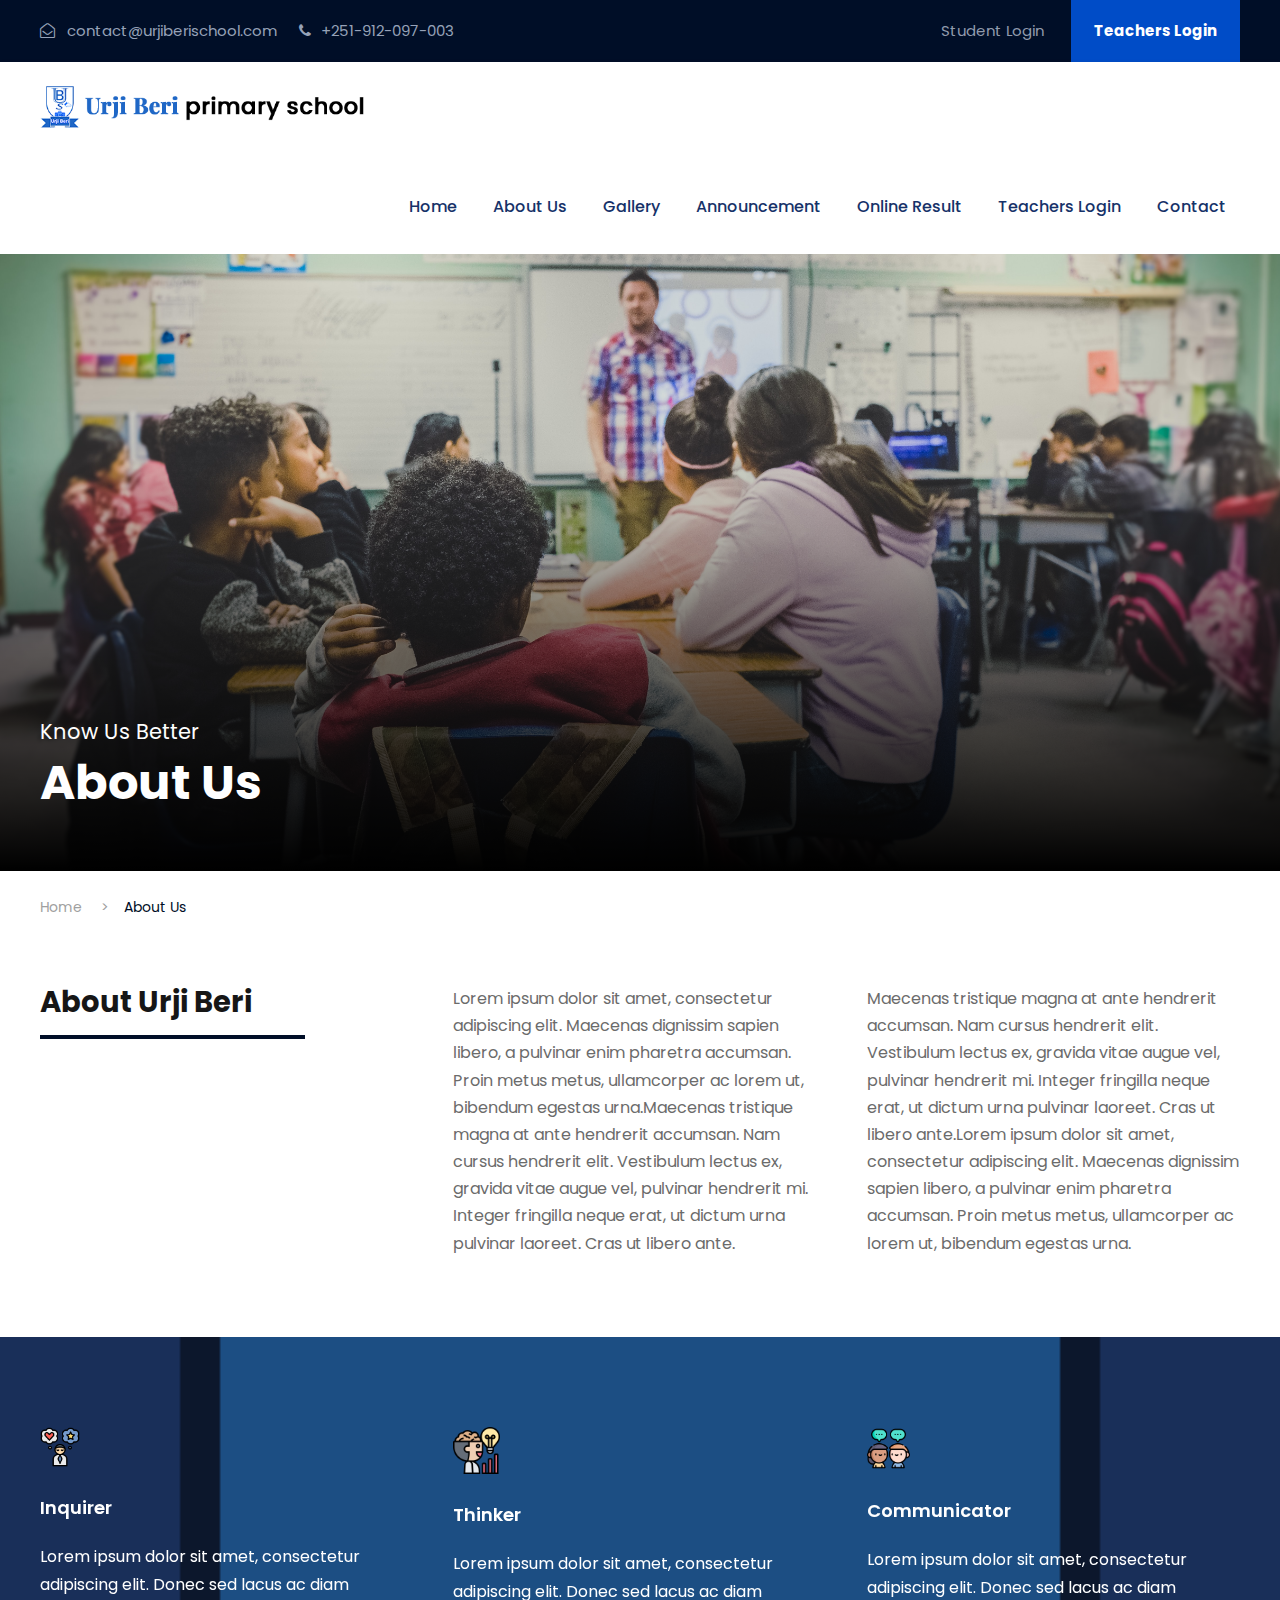
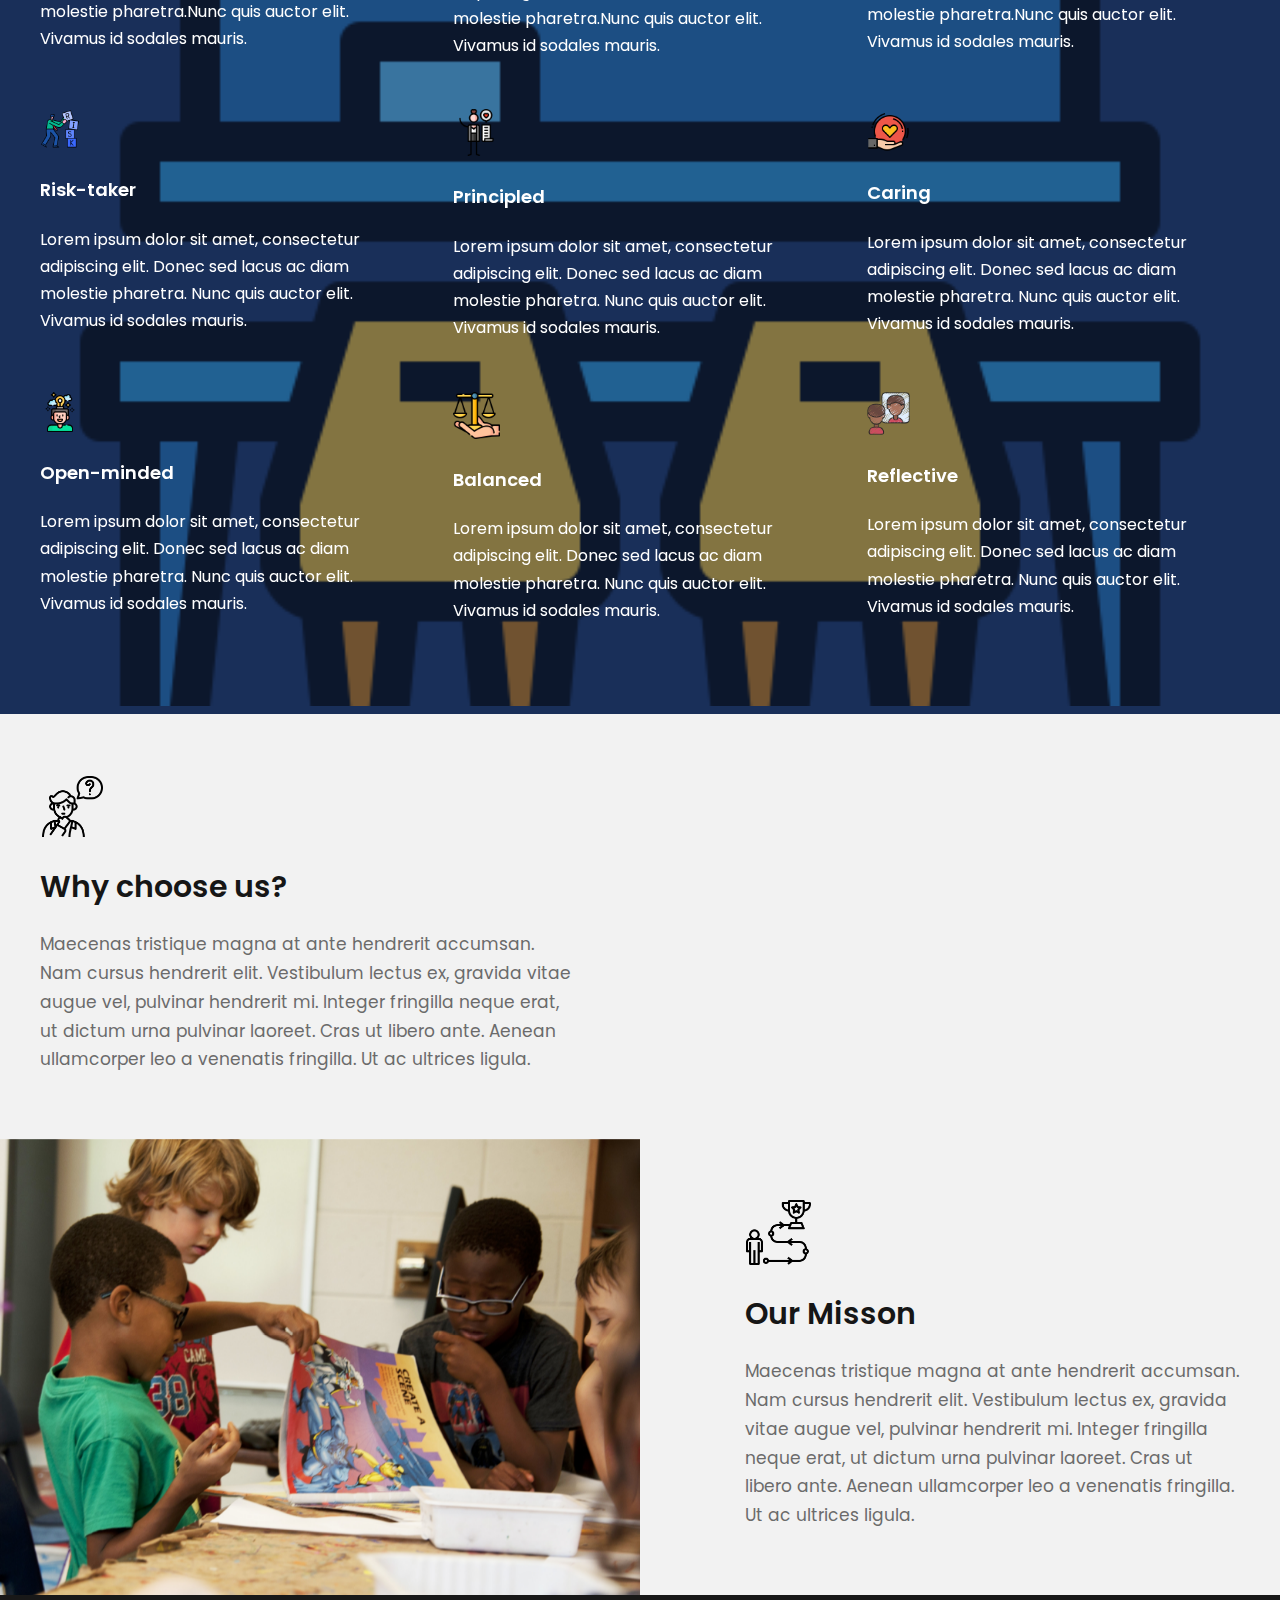
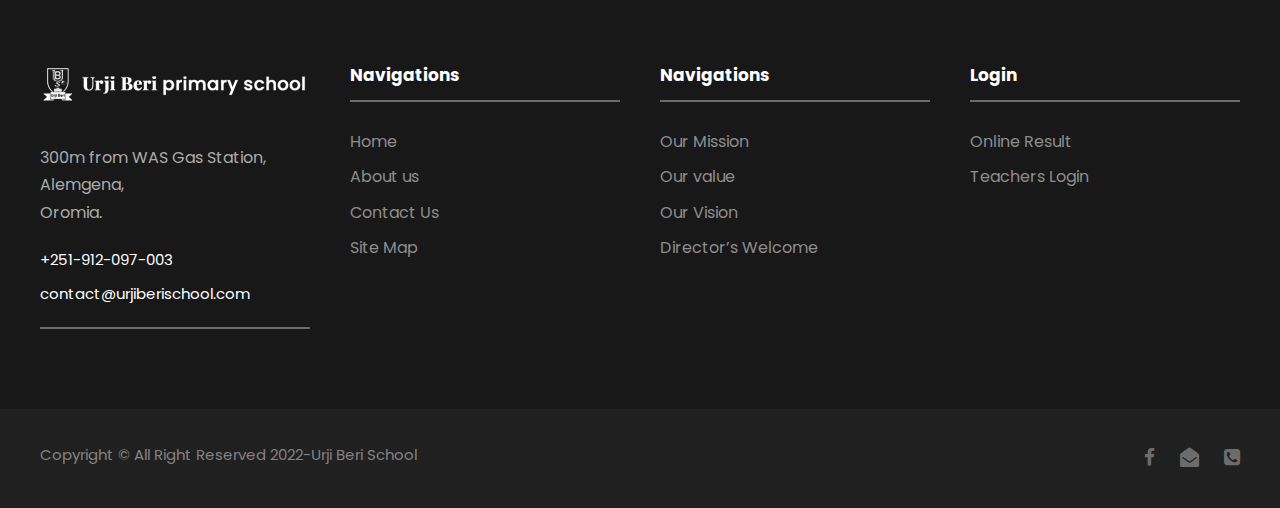
==== commit 66180c5b: "update" ====
--- a/about.html
+++ b/about.html
@@ -31,12 +31,12 @@
                         <div class="kingster-mm-menu-wrap kingster-navigation-font" id="kingster-mobile-menu" data-slide="right">
                             <ul id="menu-main-navigation" class="m-menu">
                                 <li class="menu-item kingster-normal-menu"><a href="#">Home</a></li>
-                                <li class="menu-item kingster-normal-menu"><a href="university-life.html">About</a></li>
-                                <li class="menu-item kingster-normal-menu"><a href="university-life.html">Gallery</a></li>
-                                <li class="menu-item kingster-normal-menu"><a href="university-life.html">Announcement</a></li>
-                                <li class="menu-item kingster-normal-menu"><a href="university-life.html">Online Result</a></li>
-                                <li class="menu-item kingster-normal-menu"><a href="university-life.html">Teachers Login</a></li>
-                                <li class="menu-item kingster-normal-menu"><a href="university-life.html">Contact</a></li>
+                                <li class="menu-item kingster-normal-menu"><a href="about.html">About Us</a></li>
+                                <li class="menu-item kingster-normal-menu"><a href="#">Gallery</a></li>
+                                <li class="menu-item kingster-normal-menu"><a href="#">Announcement</a></li>
+                                <li class="menu-item kingster-normal-menu"><a href="#">Online Result</a></li>
+                                <li class="menu-item kingster-normal-menu"><a href="#">Teachers Login</a></li>
+                                <li class="menu-item kingster-normal-menu"><a href="#">Contact</a></li>
 
                             </ul>
                         </div>
@@ -73,12 +73,12 @@
                             <div class="kingster-main-menu" id="kingster-main-menu">
                                 <ul id="menu-main-navigation-1" class="sf-menu">
                                     <li class="menu-item kingster-normal-menu"><a href="#">Home</a></li>
-                                    <li class="menu-item kingster-normal-menu"><a href="university-life.html">About</a></li>
-                                    <li class="menu-item kingster-normal-menu"><a href="university-life.html">Gallery</a></li>
-                                    <li class="menu-item kingster-normal-menu"><a href="university-life.html">Announcement</a></li>
-                                    <li class="menu-item kingster-normal-menu"><a href="university-life.html">Online Result</a></li>
-                                    <li class="menu-item kingster-normal-menu"><a href="university-life.html">Teachers Login</a></li>
-                                    <li class="menu-item kingster-normal-menu"><a href="university-life.html">Contact</a></li>
+                                    <li class="menu-item kingster-normal-menu"><a href="about.html">About Us</a></li>
+                                    <li class="menu-item kingster-normal-menu"><a href="#">Gallery</a></li>
+                                    <li class="menu-item kingster-normal-menu"><a href="#">Announcement</a></li>
+                                    <li class="menu-item kingster-normal-menu"><a href="#">Online Result</a></li>
+                                    <li class="menu-item kingster-normal-menu"><a href="#">Teachers Login</a></li>
+                                    <li class="menu-item kingster-normal-menu"><a href="#">Contact</a></li>
 
                                 </ul>
                                 <div class="kingster-navigation-slide-bar" id="kingster-navigation-slide-bar"></div>
@@ -142,7 +142,7 @@
                                             <div class="gdlr-core-pbf-element">
                                                 <div class="gdlr-core-text-box-item gdlr-core-item-pdlr gdlr-core-item-pdb gdlr-core-left-align">
                                                     <div class="gdlr-core-text-box-item-content" id="div_983a_7">
-                                                        <p>We are one of the largest, most diverse universities in the USA with over 90,000 students in USA, and a further 30,000 studying across 180 countries for Kingster University.</p>
+                                                        <p>Lorem ipsum dolor sit amet, consectetur adipiscing elit. Maecenas dignissim sapien libero, a pulvinar enim pharetra accumsan. Proin metus metus, ullamcorper ac lorem ut, bibendum egestas urna.Maecenas tristique magna at ante hendrerit accumsan. Nam cursus hendrerit elit. Vestibulum lectus ex, gravida vitae augue vel, pulvinar hendrerit mi. Integer fringilla neque erat, ut dictum urna pulvinar laoreet. Cras ut libero ante.</p>
                                                     </div>
                                                 </div>
                                             </div>
@@ -155,7 +155,7 @@
                                             <div class="gdlr-core-pbf-element">
                                                 <div class="gdlr-core-text-box-item gdlr-core-item-pdlr gdlr-core-item-pdb gdlr-core-left-align">
                                                     <div class="gdlr-core-text-box-item-content" id="div_983a_8">
-                                                        <p>If you would like to study in the university in the heart of the city that focus on chaning the world for better to morrow, you’re choosin the right place. We do not use special formulas to select students. We look at every single applicantt&#8217;s application, academic and personal, to select students who suit to our community.</p>
+                                                        <p>Maecenas tristique magna at ante hendrerit accumsan. Nam cursus hendrerit elit. Vestibulum lectus ex, gravida vitae augue vel, pulvinar hendrerit mi. Integer fringilla neque erat, ut dictum urna pulvinar laoreet. Cras ut libero ante.Lorem ipsum dolor sit amet, consectetur adipiscing elit. Maecenas dignissim sapien libero, a pulvinar enim pharetra accumsan. Proin metus metus, ullamcorper ac lorem ut, bibendum egestas urna.</p>
                                                     </div>
                                                 </div>
                                             </div>
@@ -176,67 +176,215 @@
                                         <div class="gdlr-core-pbf-column-content clearfix gdlr-core-js ">
                                             <div class="gdlr-core-pbf-element">
                                                 <div class="gdlr-core-image-item gdlr-core-item-pdlr gdlr-core-item-pdb  gdlr-core-left-align">
-                                                    <div class="gdlr-core-image-item-wrap gdlr-core-media-image  gdlr-core-image-item-style-rectangle" id="div_983a_12"><img src="upload/col-icon-3.png" alt="" width="40" height="43" title="col-icon-3" /></div>
+                                                    <div class="gdlr-core-image-item-wrap gdlr-core-media-image  gdlr-core-image-item-style-rectangle" id="div_983a_12"><img src="upload/imagination.png" alt="" width="40" height="43" title="col-icon-3" /></div>
                                                 </div>
                                             </div>
                                             <div class="gdlr-core-pbf-element">
                                                 <div class="gdlr-core-title-item gdlr-core-item-pdb clearfix  gdlr-core-left-align gdlr-core-title-item-caption-top gdlr-core-item-pdlr" id="div_983a_13">
                                                     <div class="gdlr-core-title-item-title-wrap clearfix">
-                                                        <h3 class="gdlr-core-title-item-title gdlr-core-skin-title " id="h3_983a_1">Our Philosophy</h3></div>
+                                                        <h3 class="gdlr-core-title-item-title gdlr-core-skin-title " id="h3_983a_1">Inquirer</h3></div>
                                                 </div>
                                             </div>
                                             <div class="gdlr-core-pbf-element">
                                                 <div class="gdlr-core-text-box-item gdlr-core-item-pdlr gdlr-core-item-pdb gdlr-core-left-align">
                                                     <div class="gdlr-core-text-box-item-content" id="div_983a_14">
-                                                        <p>A wonderful serenity has taken possession of my entire soul, like these sweet mornings of spring which I enjoy with my whole heart. I am alone, and feel the charm of existence.</p>
-                                                    </div>
-                                                </div>
-                                            </div>
-                                        </div>
-                                    </div>
-                                </div>
-                                <div class="gdlr-core-pbf-column gdlr-core-column-20">
-                                    <div class="gdlr-core-pbf-column-content-margin gdlr-core-js ">
-                                        <div class="gdlr-core-pbf-column-content clearfix gdlr-core-js ">
-                                            <div class="gdlr-core-pbf-element">
-                                                <div class="gdlr-core-image-item gdlr-core-item-pdlr gdlr-core-item-pdb  gdlr-core-left-align">
-                                                    <div class="gdlr-core-image-item-wrap gdlr-core-media-image  gdlr-core-image-item-style-rectangle" id="div_983a_15"><img src="upload/col-icon-4.png" alt="" width="47" height="47" title="col-icon-4" /></div>
+                                                        <p>Lorem ipsum dolor sit amet, consectetur adipiscing elit. Donec sed lacus ac diam molestie pharetra.Nunc quis auctor elit. Vivamus id sodales mauris.  </p>
+                                                    </div>
+                                                </div>
+                                            </div>
+                                        </div>
+                                    </div>
+                                </div>
+                                <div class="gdlr-core-pbf-column gdlr-core-column-20">
+                                    <div class="gdlr-core-pbf-column-content-margin gdlr-core-js ">
+                                        <div class="gdlr-core-pbf-column-content clearfix gdlr-core-js ">
+                                            <div class="gdlr-core-pbf-element">
+                                                <div class="gdlr-core-image-item gdlr-core-item-pdlr gdlr-core-item-pdb  gdlr-core-left-align">
+                                                    <div class="gdlr-core-image-item-wrap gdlr-core-media-image  gdlr-core-image-item-style-rectangle" id="div_983a_15"><img src="upload/thinker.png" alt="" width="47" height="47" title="col-icon-4" /></div>
                                                 </div>
                                             </div>
                                             <div class="gdlr-core-pbf-element">
                                                 <div class="gdlr-core-title-item gdlr-core-item-pdb clearfix  gdlr-core-left-align gdlr-core-title-item-caption-top gdlr-core-item-pdlr" id="div_983a_16">
                                                     <div class="gdlr-core-title-item-title-wrap clearfix">
-                                                        <h3 class="gdlr-core-title-item-title gdlr-core-skin-title " id="h3_983a_2">Kingster's Principle</h3></div>
+                                                        <h3 class="gdlr-core-title-item-title gdlr-core-skin-title " id="h3_983a_2">Thinker</h3></div>
                                                 </div>
                                             </div>
                                             <div class="gdlr-core-pbf-element">
                                                 <div class="gdlr-core-text-box-item gdlr-core-item-pdlr gdlr-core-item-pdb gdlr-core-left-align">
                                                     <div class="gdlr-core-text-box-item-content" id="div_983a_17">
-                                                        <p>A wonderful serenity has taken possession of my entire soul, like these sweet mornings of spring which I enjoy with my whole heart. I am alone, and feel the charm of existence.</p>
-                                                    </div>
-                                                </div>
-                                            </div>
-                                        </div>
-                                    </div>
-                                </div>
-                                <div class="gdlr-core-pbf-column gdlr-core-column-20">
-                                    <div class="gdlr-core-pbf-column-content-margin gdlr-core-js ">
-                                        <div class="gdlr-core-pbf-column-content clearfix gdlr-core-js ">
-                                            <div class="gdlr-core-pbf-element">
-                                                <div class="gdlr-core-image-item gdlr-core-item-pdlr gdlr-core-item-pdb  gdlr-core-left-align">
-                                                    <div class="gdlr-core-image-item-wrap gdlr-core-media-image  gdlr-core-image-item-style-rectangle" id="div_983a_18"><img src="upload/col-icon-2.png" alt="" width="43" height="45" title="col-icon-2" /></div>
+                                                        <p>Lorem ipsum dolor sit amet, consectetur adipiscing elit. Donec sed lacus ac diam molestie pharetra.Nunc quis auctor elit. Vivamus id sodales mauris.  </p>
+                                                    </div>
+                                                </div>
+                                            </div>
+                                        </div>
+                                    </div>
+                                </div>
+                                <div class="gdlr-core-pbf-column gdlr-core-column-20">
+                                    <div class="gdlr-core-pbf-column-content-margin gdlr-core-js ">
+                                        <div class="gdlr-core-pbf-column-content clearfix gdlr-core-js ">
+                                            <div class="gdlr-core-pbf-element">
+                                                <div class="gdlr-core-image-item gdlr-core-item-pdlr gdlr-core-item-pdb  gdlr-core-left-align">
+                                                    <div class="gdlr-core-image-item-wrap gdlr-core-media-image  gdlr-core-image-item-style-rectangle" id="div_983a_18"><img src="upload/talking.png" alt="" width="43" height="45" title="col-icon-2" /></div>
                                                 </div>
                                             </div>
                                             <div class="gdlr-core-pbf-element">
                                                 <div class="gdlr-core-title-item gdlr-core-item-pdb clearfix  gdlr-core-left-align gdlr-core-title-item-caption-top gdlr-core-item-pdlr" id="div_983a_19">
                                                     <div class="gdlr-core-title-item-title-wrap clearfix">
-                                                        <h3 class="gdlr-core-title-item-title gdlr-core-skin-title " id="h3_983a_3">Key Of Success</h3></div>
+                                                        <h3 class="gdlr-core-title-item-title gdlr-core-skin-title " id="h3_983a_3">Communicator</h3></div>
                                                 </div>
                                             </div>
                                             <div class="gdlr-core-pbf-element">
                                                 <div class="gdlr-core-text-box-item gdlr-core-item-pdlr gdlr-core-item-pdb gdlr-core-left-align">
                                                     <div class="gdlr-core-text-box-item-content" id="div_983a_20">
-                                                        <p>A wonderful serenity has taken possession of my entire soul, like these sweet mornings of spring which I enjoy with my whole heart. I am alone, and feel the charm of existence.</p>
+                                                        <p>Lorem ipsum dolor sit amet, consectetur adipiscing elit. Donec sed lacus ac diam molestie pharetra.Nunc quis auctor elit. Vivamus id sodales mauris.  </p>
+                                                    </div>
+                                                </div>
+                                            </div>
+                                        </div>
+                                    </div>
+                                </div>
+                            </div>
+                            <div class="gdlr-core-pbf-wrapper-container clearfix gdlr-core-container">
+                                <div class="gdlr-core-pbf-column gdlr-core-column-20 gdlr-core-column-first">
+                                    <div class="gdlr-core-pbf-column-content-margin gdlr-core-js ">
+                                        <div class="gdlr-core-pbf-column-content clearfix gdlr-core-js ">
+                                            <div class="gdlr-core-pbf-element">
+                                                <div class="gdlr-core-image-item gdlr-core-item-pdlr gdlr-core-item-pdb  gdlr-core-left-align">
+                                                    <div class="gdlr-core-image-item-wrap gdlr-core-media-image  gdlr-core-image-item-style-rectangle" id="div_983a_12"><img src="upload/risk.png" alt="" width="40" height="43" title="col-icon-3" /></div>
+                                                </div>
+                                            </div>
+                                            <div class="gdlr-core-pbf-element">
+                                                <div class="gdlr-core-title-item gdlr-core-item-pdb clearfix  gdlr-core-left-align gdlr-core-title-item-caption-top gdlr-core-item-pdlr" id="div_983a_13">
+                                                    <div class="gdlr-core-title-item-title-wrap clearfix">
+                                                        <h3 class="gdlr-core-title-item-title gdlr-core-skin-title " id="h3_983a_1">Risk-taker</h3></div>
+                                                </div>
+                                            </div>
+                                            <div class="gdlr-core-pbf-element">
+                                                <div class="gdlr-core-text-box-item gdlr-core-item-pdlr gdlr-core-item-pdb gdlr-core-left-align">
+                                                    <div class="gdlr-core-text-box-item-content" id="div_983a_14">
+                                                        <p>Lorem ipsum dolor sit amet, consectetur adipiscing elit. Donec sed lacus ac diam molestie pharetra. Nunc quis auctor elit. Vivamus id sodales mauris. </p>
+                                                    </div>
+                                                </div>
+                                            </div>
+                                        </div>
+                                    </div>
+                                </div>
+                                <div class="gdlr-core-pbf-column gdlr-core-column-20">
+                                    <div class="gdlr-core-pbf-column-content-margin gdlr-core-js ">
+                                        <div class="gdlr-core-pbf-column-content clearfix gdlr-core-js ">
+                                            <div class="gdlr-core-pbf-element">
+                                                <div class="gdlr-core-image-item gdlr-core-item-pdlr gdlr-core-item-pdb  gdlr-core-left-align">
+                                                    <div class="gdlr-core-image-item-wrap gdlr-core-media-image  gdlr-core-image-item-style-rectangle" id="div_983a_15"><img src="upload/principle.png" alt="" width="47" height="47" title="col-icon-4" /></div>
+                                                </div>
+                                            </div>
+                                            <div class="gdlr-core-pbf-element">
+                                                <div class="gdlr-core-title-item gdlr-core-item-pdb clearfix  gdlr-core-left-align gdlr-core-title-item-caption-top gdlr-core-item-pdlr" id="div_983a_16">
+                                                    <div class="gdlr-core-title-item-title-wrap clearfix">
+                                                        <h3 class="gdlr-core-title-item-title gdlr-core-skin-title " id="h3_983a_2">Principled</h3></div>
+                                                </div>
+                                            </div>
+                                            <div class="gdlr-core-pbf-element">
+                                                <div class="gdlr-core-text-box-item gdlr-core-item-pdlr gdlr-core-item-pdb gdlr-core-left-align">
+                                                    <div class="gdlr-core-text-box-item-content" id="div_983a_17">
+                                                        <p>Lorem ipsum dolor sit amet, consectetur adipiscing elit. Donec sed lacus ac diam molestie pharetra. Nunc quis auctor elit. Vivamus id sodales mauris. </p>
+                                                    </div>
+                                                </div>
+                                            </div>
+                                        </div>
+                                    </div>
+                                </div>
+                                <div class="gdlr-core-pbf-column gdlr-core-column-20">
+                                    <div class="gdlr-core-pbf-column-content-margin gdlr-core-js ">
+                                        <div class="gdlr-core-pbf-column-content clearfix gdlr-core-js ">
+                                            <div class="gdlr-core-pbf-element">
+                                                <div class="gdlr-core-image-item gdlr-core-item-pdlr gdlr-core-item-pdb  gdlr-core-left-align">
+                                                    <div class="gdlr-core-image-item-wrap gdlr-core-media-image  gdlr-core-image-item-style-rectangle" id="div_983a_18"><img src="upload/caring.png" alt="" width="43" height="45" title="col-icon-2" /></div>
+                                                </div>
+                                            </div>
+                                            <div class="gdlr-core-pbf-element">
+                                                <div class="gdlr-core-title-item gdlr-core-item-pdb clearfix  gdlr-core-left-align gdlr-core-title-item-caption-top gdlr-core-item-pdlr" id="div_983a_19">
+                                                    <div class="gdlr-core-title-item-title-wrap clearfix">
+                                                        <h3 class="gdlr-core-title-item-title gdlr-core-skin-title " id="h3_983a_3">Caring</h3></div>
+                                                </div>
+                                            </div>
+                                            <div class="gdlr-core-pbf-element">
+                                                <div class="gdlr-core-text-box-item gdlr-core-item-pdlr gdlr-core-item-pdb gdlr-core-left-align">
+                                                    <div class="gdlr-core-text-box-item-content" id="div_983a_20">
+                                                        <p>Lorem ipsum dolor sit amet, consectetur adipiscing elit. Donec sed lacus ac diam molestie pharetra. Nunc quis auctor elit. Vivamus id sodales mauris. </p>
+                                                    </div>
+                                                </div>
+                                            </div>
+                                        </div>
+                                    </div>
+                                </div>
+                            </div>
+                            <div class="gdlr-core-pbf-wrapper-container clearfix gdlr-core-container">
+                                <div class="gdlr-core-pbf-column gdlr-core-column-20 gdlr-core-column-first">
+                                    <div class="gdlr-core-pbf-column-content-margin gdlr-core-js ">
+                                        <div class="gdlr-core-pbf-column-content clearfix gdlr-core-js ">
+                                            <div class="gdlr-core-pbf-element">
+                                                <div class="gdlr-core-image-item gdlr-core-item-pdlr gdlr-core-item-pdb  gdlr-core-left-align">
+                                                    <div class="gdlr-core-image-item-wrap gdlr-core-media-image  gdlr-core-image-item-style-rectangle" id="div_983a_12"><img src="upload/open-mind.png" alt="" width="40" height="43" title="col-icon-3" /></div>
+                                                </div>
+                                            </div>
+                                            <div class="gdlr-core-pbf-element">
+                                                <div class="gdlr-core-title-item gdlr-core-item-pdb clearfix  gdlr-core-left-align gdlr-core-title-item-caption-top gdlr-core-item-pdlr" id="div_983a_13">
+                                                    <div class="gdlr-core-title-item-title-wrap clearfix">
+                                                        <h3 class="gdlr-core-title-item-title gdlr-core-skin-title " id="h3_983a_1">Open-minded</h3></div>
+                                                </div>
+                                            </div>
+                                            <div class="gdlr-core-pbf-element">
+                                                <div class="gdlr-core-text-box-item gdlr-core-item-pdlr gdlr-core-item-pdb gdlr-core-left-align">
+                                                    <div class="gdlr-core-text-box-item-content" id="div_983a_14">
+                                                        <p>Lorem ipsum dolor sit amet, consectetur adipiscing elit. Donec sed lacus ac diam molestie pharetra. Nunc quis auctor elit. Vivamus id sodales mauris. </p>
+                                                    </div>
+                                                </div>
+                                            </div>
+                                        </div>
+                                    </div>
+                                </div>
+                                <div class="gdlr-core-pbf-column gdlr-core-column-20">
+                                    <div class="gdlr-core-pbf-column-content-margin gdlr-core-js ">
+                                        <div class="gdlr-core-pbf-column-content clearfix gdlr-core-js ">
+                                            <div class="gdlr-core-pbf-element">
+                                                <div class="gdlr-core-image-item gdlr-core-item-pdlr gdlr-core-item-pdb  gdlr-core-left-align">
+                                                    <div class="gdlr-core-image-item-wrap gdlr-core-media-image  gdlr-core-image-item-style-rectangle" id="div_983a_15"><img src="upload/law.png" alt="" width="47" height="47" title="col-icon-4" /></div>
+                                                </div>
+                                            </div>
+                                            <div class="gdlr-core-pbf-element">
+                                                <div class="gdlr-core-title-item gdlr-core-item-pdb clearfix  gdlr-core-left-align gdlr-core-title-item-caption-top gdlr-core-item-pdlr" id="div_983a_16">
+                                                    <div class="gdlr-core-title-item-title-wrap clearfix">
+                                                        <h3 class="gdlr-core-title-item-title gdlr-core-skin-title " id="h3_983a_2">Balanced</h3></div>
+                                                </div>
+                                            </div>
+                                            <div class="gdlr-core-pbf-element">
+                                                <div class="gdlr-core-text-box-item gdlr-core-item-pdlr gdlr-core-item-pdb gdlr-core-left-align">
+                                                    <div class="gdlr-core-text-box-item-content" id="div_983a_17">
+                                                        <p>Lorem ipsum dolor sit amet, consectetur adipiscing elit. Donec sed lacus ac diam molestie pharetra. Nunc quis auctor elit. Vivamus id sodales mauris. </p>
+                                                    </div>
+                                                </div>
+                                            </div>
+                                        </div>
+                                    </div>
+                                </div>
+                                <div class="gdlr-core-pbf-column gdlr-core-column-20">
+                                    <div class="gdlr-core-pbf-column-content-margin gdlr-core-js ">
+                                        <div class="gdlr-core-pbf-column-content clearfix gdlr-core-js ">
+                                            <div class="gdlr-core-pbf-element">
+                                                <div class="gdlr-core-image-item gdlr-core-item-pdlr gdlr-core-item-pdb  gdlr-core-left-align">
+                                                    <div class="gdlr-core-image-item-wrap gdlr-core-media-image  gdlr-core-image-item-style-rectangle" id="div_983a_18"><img src="upload/self-reflection.png" alt="" width="43" height="45" title="col-icon-2" /></div>
+                                                </div>
+                                            </div>
+                                            <div class="gdlr-core-pbf-element">
+                                                <div class="gdlr-core-title-item gdlr-core-item-pdb clearfix  gdlr-core-left-align gdlr-core-title-item-caption-top gdlr-core-item-pdlr" id="div_983a_19">
+                                                    <div class="gdlr-core-title-item-title-wrap clearfix">
+                                                        <h3 class="gdlr-core-title-item-title gdlr-core-skin-title " id="h3_983a_3">Reflective</h3></div>
+                                                </div>
+                                            </div>
+                                            <div class="gdlr-core-pbf-element">
+                                                <div class="gdlr-core-text-box-item gdlr-core-item-pdlr gdlr-core-item-pdb gdlr-core-left-align">
+                                                    <div class="gdlr-core-text-box-item-content" id="div_983a_20">
+                                                        <p>Lorem ipsum dolor sit amet, consectetur adipiscing elit. Donec sed lacus ac diam molestie pharetra. Nunc quis auctor elit. Vivamus id sodales mauris. </p>
                                                     </div>
                                                 </div>
                                             </div>
@@ -256,19 +404,19 @@
                                         <div class="gdlr-core-pbf-column-content clearfix gdlr-core-js  gdlr-core-sync-height-content">
                                             <div class="gdlr-core-pbf-element">
                                                 <div class="gdlr-core-image-item gdlr-core-item-pdlr gdlr-core-item-pdb  gdlr-core-left-align">
-                                                    <div class="gdlr-core-image-item-wrap gdlr-core-media-image  gdlr-core-image-item-style-rectangle" id="div_983a_25"><img src="upload/about-icon-1.png" alt="" width="65" height="65" title="about-icon-1" /></div>
+                                                    <div class="gdlr-core-image-item-wrap gdlr-core-media-image  gdlr-core-image-item-style-rectangle" id="div_983a_25"><img src="upload/problem.png" alt="" width="65" height="65" title="about-icon-1" /></div>
                                                 </div>
                                             </div>
                                             <div class="gdlr-core-pbf-element">
                                                 <div class="gdlr-core-title-item gdlr-core-item-pdb clearfix  gdlr-core-left-align gdlr-core-title-item-caption-top gdlr-core-item-pdlr" id="div_983a_26">
                                                     <div class="gdlr-core-title-item-title-wrap clearfix">
-                                                        <h3 class="gdlr-core-title-item-title gdlr-core-skin-title " id="h3_983a_4">Special Campus Tour</h3></div>
+                                                        <h3 class="gdlr-core-title-item-title gdlr-core-skin-title " id="h3_983a_4">Why choose us?</h3></div>
                                                 </div>
                                             </div>
                                             <div class="gdlr-core-pbf-element">
                                                 <div class="gdlr-core-text-box-item gdlr-core-item-pdlr gdlr-core-item-pdb gdlr-core-left-align">
                                                     <div class="gdlr-core-text-box-item-content" id="div_983a_27">
-                                                        <p>Campus on a tour designed for prospective graduate and professional students. You will see how our university like, facilities, studenst and life in this university. Meet our graduate admissions representative to learn more about our graduate programs and decide what it the best for you.</p>
+                                                        <p>Maecenas tristique magna at ante hendrerit accumsan. Nam cursus hendrerit elit. Vestibulum lectus ex, gravida vitae augue vel, pulvinar hendrerit mi. Integer fringilla neque erat, ut dictum urna pulvinar laoreet. Cras ut libero ante. Aenean ullamcorper leo a venenatis fringilla. Ut ac ultrices ligula.</p>
                                                     </div>
                                                 </div>
                                             </div>
@@ -304,89 +452,21 @@
                                         <div class="gdlr-core-pbf-column-content clearfix gdlr-core-js  gdlr-core-sync-height-content">
                                             <div class="gdlr-core-pbf-element">
                                                 <div class="gdlr-core-image-item gdlr-core-item-pdlr gdlr-core-item-pdb  gdlr-core-left-align">
-                                                    <div class="gdlr-core-image-item-wrap gdlr-core-media-image  gdlr-core-image-item-style-rectangle" id="div_983a_34"><img src="upload/about-icon-2.png" alt="" width="67" height="58" title="about-icon-2" /></div>
+                                                    <div class="gdlr-core-image-item-wrap gdlr-core-media-image  gdlr-core-image-item-style-rectangle" id="div_983a_34"><img src="upload/mission.png" alt="" width="67" height="58" title="about-icon-2" /></div>
                                                 </div>
                                             </div>
                                             <div class="gdlr-core-pbf-element">
                                                 <div class="gdlr-core-title-item gdlr-core-item-pdb clearfix  gdlr-core-left-align gdlr-core-title-item-caption-top gdlr-core-item-pdlr" id="div_983a_35">
                                                     <div class="gdlr-core-title-item-title-wrap clearfix">
-                                                        <h3 class="gdlr-core-title-item-title gdlr-core-skin-title " id="h3_983a_5">Graduation</h3></div>
+                                                        <h3 class="gdlr-core-title-item-title gdlr-core-skin-title " id="h3_983a_5">Our Misson</h3></div>
                                                 </div>
                                             </div>
                                             <div class="gdlr-core-pbf-element">
                                                 <div class="gdlr-core-text-box-item gdlr-core-item-pdlr gdlr-core-item-pdb gdlr-core-left-align">
                                                     <div class="gdlr-core-text-box-item-content" id="div_983a_36">
-                                                        <p>Campus on a tour designed for prospective graduate and professional students. You will see how our university like, facilities, studenst and life in this university. Meet our graduate admissions representative to learn more about our graduate programs and decide what it the best for you.</p>
-                                                    </div>
-                                                </div>
-                                            </div>
-                                        </div>
-                                    </div>
-                                </div>
-                            </div>
-                        </div>
-                    </div>
-                    <div class="gdlr-core-pbf-wrapper " id="div_983a_37">
-                        <div class="gdlr-core-pbf-background-wrap" id="div_983a_38"></div>
-                        <div class="gdlr-core-pbf-wrapper-content gdlr-core-js ">
-                            <div class="gdlr-core-pbf-wrapper-container clearfix gdlr-core-container">
-                                <div class="gdlr-core-pbf-column gdlr-core-column-30 gdlr-core-column-first">
-                                    <div class="gdlr-core-pbf-column-content-margin gdlr-core-js " id="div_983a_39" data-sync-height="height-3" data-sync-height-center>
-                                        <div class="gdlr-core-pbf-background-wrap" id="div_983a_40"></div>
-                                        <div class="gdlr-core-pbf-column-content clearfix gdlr-core-js  gdlr-core-sync-height-content">
-                                            <div class="gdlr-core-pbf-element">
-                                                <div class="gdlr-core-image-item gdlr-core-item-pdlr gdlr-core-item-pdb  gdlr-core-left-align">
-                                                    <div class="gdlr-core-image-item-wrap gdlr-core-media-image  gdlr-core-image-item-style-rectangle" id="div_983a_41"><img src="upload/about-icon-3.png" alt="" width="63" height="62" title="about-icon-3" /></div>
-                                                </div>
-                                            </div>
-                                            <div class="gdlr-core-pbf-element">
-                                                <div class="gdlr-core-title-item gdlr-core-item-pdb clearfix  gdlr-core-left-align gdlr-core-title-item-caption-top gdlr-core-item-pdlr" id="div_983a_42">
-                                                    <div class="gdlr-core-title-item-title-wrap clearfix">
-                                                        <h3 class="gdlr-core-title-item-title gdlr-core-skin-title " id="h3_983a_6">Powerful Alumni</h3></div>
-                                                </div>
-                                            </div>
-                                            <div class="gdlr-core-pbf-element">
-                                                <div class="gdlr-core-text-box-item gdlr-core-item-pdlr gdlr-core-item-pdb gdlr-core-left-align">
-                                                    <div class="gdlr-core-text-box-item-content" id="div_983a_43">
-                                                        <p>Campus on a tour designed for prospective graduate and professional students. You will see how our university like, facilities, studenst and life in this university. Meet our graduate admissions representative to learn more about our graduate programs and decide what it the best for you.</p>
-                                                    </div>
-                                                </div>
-                                            </div>
-                                        </div>
-                                    </div>
-                                </div>
-                                <div class="gdlr-core-pbf-column gdlr-core-column-30">
-                                    <div class="gdlr-core-pbf-column-content-margin gdlr-core-js  gdlr-core-column-extend-right" data-sync-height="height-3">
-                                        <div class="gdlr-core-pbf-background-wrap">
-                                            <div class="gdlr-core-pbf-background gdlr-core-parallax gdlr-core-js" id="div_983a_44" data-parallax-speed="0.2"></div>
-                                        </div>
-                                        <div class="gdlr-core-pbf-column-content clearfix gdlr-core-js  gdlr-core-sync-height-content"></div>
-                                    </div>
-                                </div>
-                            </div>
-                        </div>
-                    </div>
-                    <div class="gdlr-core-pbf-wrapper " id="div_983a_45">
-                        <div class="gdlr-core-pbf-background-wrap" id="div_983a_46"></div>
-                        <div class="gdlr-core-pbf-wrapper-content gdlr-core-js ">
-                            <div class="gdlr-core-pbf-wrapper-container clearfix gdlr-core-container-custom" id="div_983a_47">
-                                <div class="gdlr-core-pbf-element">
-                                    <div class="gdlr-core-gallery-item gdlr-core-item-pdb clearfix  gdlr-core-gallery-item-style-grid" id="div_983a_48">
-                                        <div class="gdlr-core-gallery-item-holder gdlr-core-js-2 clearfix" data-layout="fitrows">
-                                            <div class="gdlr-core-item-list gdlr-core-gallery-column  gdlr-core-column-12 gdlr-core-column-first gdlr-core-item-pdlr gdlr-core-item-mgb">
-                                                <div class="gdlr-core-gallery-list gdlr-core-media-image"><img src="upload/banner-1.png" alt="" width="248" height="120" title="banner-1" /></div>
-                                            </div>
-                                            <div class="gdlr-core-item-list gdlr-core-gallery-column  gdlr-core-column-12 gdlr-core-item-pdlr gdlr-core-item-mgb">
-                                                <div class="gdlr-core-gallery-list gdlr-core-media-image"><img src="upload/banner-2.png" alt="" width="248" height="120" title="banner-2" /></div>
-                                            </div>
-                                            <div class="gdlr-core-item-list gdlr-core-gallery-column  gdlr-core-column-12 gdlr-core-item-pdlr gdlr-core-item-mgb">
-                                                <div class="gdlr-core-gallery-list gdlr-core-media-image"><img src="upload/banner-3.png" alt="" width="248" height="120" title="banner-3" /></div>
-                                            </div>
-                                            <div class="gdlr-core-item-list gdlr-core-gallery-column  gdlr-core-column-12 gdlr-core-item-pdlr gdlr-core-item-mgb">
-                                                <div class="gdlr-core-gallery-list gdlr-core-media-image"><img src="upload/banner-4-1.png" alt="" width="248" height="120" title="banner-4" /></div>
-                                            </div>
-                                            <div class="gdlr-core-item-list gdlr-core-gallery-column  gdlr-core-column-12 gdlr-core-item-pdlr gdlr-core-item-mgb">
-                                                <div class="gdlr-core-gallery-list gdlr-core-media-image"><img src="upload/banner-5.png" alt="" width="248" height="120" title="banner-5" /></div>
+                                                        <p>Maecenas tristique magna at ante hendrerit accumsan. Nam cursus hendrerit elit. Vestibulum lectus ex, gravida vitae augue vel, pulvinar hendrerit mi. Integer fringilla neque erat, ut dictum urna pulvinar laoreet. Cras ut libero ante. Aenean ullamcorper leo a venenatis fringilla. Ut ac ultrices ligula.</p>
+                                                    </div>
+                                                </div>
                                             </div>
                                         </div>
                                     </div>
@@ -397,16 +477,7 @@
                 </div>
             </div>
 
-
-            <div class="em">
-                <h4>Education Resources</h4>
-                    <ul>
-                        <li><a href="https://en.wikipedia.org/wiki/Education#">Wikipedia</a></li>
-                        <li><a href="https://www.theidioms.com/#title">Theidioms.com</a></li>
-                        <li><a href="https://www.britannica.com/topic/English-language#">English language</a></li>
-                        <li><a href="https://twitter.com/shayari/#">Shayari</a></li>
-                    </ul>
-            </div>
+           
 
             <footer>            
                 <div class="kingster-footer-wrapper ">
@@ -414,61 +485,56 @@
                         <div class="kingster-footer-column kingster-item-pdlr kingster-column-15">
                             <div id="text-2" class="widget widget_text kingster-widget">
                                 <div class="textwidget">
-                                    <p><img src="upload/footer-logo.png" alt="" />
-                                        <br /> <span class="gdlr-core-space-shortcode" id="span_983a_1"></span>
-                                        <br /> 144,
-                                        <br /> Jalkheri Street,
-                                        <br /> Seattle, WA 98104-2648.</p>
-                                    <p><span id="span_983a_2">+1-2534-4456-345</span>
-                                        <br /> <span class="gdlr-core-space-shortcode" id="span_983a_3"></span>
-                                        <br /> <a id="a_983a_0" href="mailto:admin@kingsteruni.edu">admin@kingsteruni.edu</a></p>
+                                    <p><img src="upload/logo-white.png" alt="" />
+                                        <br /> <span class="gdlr-core-space-shortcode" id="span_1dd7_10"></span>
+                                        <br /> 300m from WAS Gas Station,
+                                        <br /> Alemgena,
+                                        <br />  Oromia.</p>
+                                    <p><span id="span_1dd7_11">+251-912-097-003</span>
+                                        <br /> <span class="gdlr-core-space-shortcode" id="span_1dd7_12"></span>
+                                        <br /> <a id="a_1dd7_8" href="mailto:admin@kingsteruni.edu"> contact@urjiberischool.com </a></p>
                                     <div class="gdlr-core-divider-item gdlr-core-divider-item-normal gdlr-core-left-align">
-                                        <div class="gdlr-core-divider-line gdlr-core-skin-divider" id="div_983a_49"></div>
+                                        <div class="gdlr-core-divider-line gdlr-core-skin-divider" id="div_1dd7_111"></div>
                                     </div>
                                 </div>
                             </div>
                         </div>
                         <div class="kingster-footer-column kingster-item-pdlr kingster-column-15">
                             <div id="gdlr-core-custom-menu-widget-2" class="widget widget_gdlr-core-custom-menu-widget kingster-widget">
-                                <h3 class="kingster-widget-title">Our Campus</h3><span class="clear"></span>
+                                <h3 class="kingster-widget-title">Navigations</h3><span class="clear"></span>
                                 <div class="menu-our-campus-container">
                                     <ul id="menu-our-campus" class="gdlr-core-custom-menu-widget gdlr-core-menu-style-plain">
-                                        <li class="menu-item"><a href="#">Acedemic</a></li>
-                                        <li class="menu-item"><a href="#">Planning &#038; Administration</a></li>
-                                        <li class="menu-item"><a href="#">Campus Safety</a></li>
-                                        <li class="menu-item"><a href="#">Office of the Chancellor</a></li>
-                                        <li class="menu-item"><a href="#">Facility Services</a></li>
-                                        <li class="menu-item"><a href="#">Human Resources</a></li>
+                                        <li class="menu-item"><a href="#">Home</a></li>
+                                        <li class="menu-item"><a href="about.html">About us</a></li>
+                                        <li class="menu-item"><a href="#">Contact Us</a></li>
+                                        <li class="menu-item"><a href="#">Site Map</a></li>
+
+                                    </ul>
+                                </div>
+                            </div>
+                        </div>
+                       
+                        <div class="kingster-footer-column kingster-item-pdlr kingster-column-15">
+                            <div id="gdlr-core-custom-menu-widget-4" class="widget widget_gdlr-core-custom-menu-widget kingster-widget">
+                                <h3 class="kingster-widget-title">Navigations</h3><span class="clear"></span>
+                                <div class="menu-academics-container">
+                                    <ul id="menu-academics" class="gdlr-core-custom-menu-widget gdlr-core-menu-style-plain">
+                                        <li class="menu-item"><a href="#">Our Mission</a></li>
+                                        <li class="menu-item"><a href="#">Our value</a></li>
+                                        <li class="menu-item"><a href="#">Our Vision</a></li>
+                                        <li class="menu-item"><a href="#">Director’s Welcome</a></li>
                                     </ul>
                                 </div>
                             </div>
                         </div>
                         <div class="kingster-footer-column kingster-item-pdlr kingster-column-15">
                             <div id="gdlr-core-custom-menu-widget-3" class="widget widget_gdlr-core-custom-menu-widget kingster-widget">
-                                <h3 class="kingster-widget-title">Campus Life</h3><span class="clear"></span>
+                                <h3 class="kingster-widget-title">Login</h3><span class="clear"></span>
                                 <div class="menu-campus-life-container">
                                     <ul id="menu-campus-life" class="gdlr-core-custom-menu-widget gdlr-core-menu-style-plain">
-                                        <li class="menu-item"><a href="#">Accessibility</a></li>
-                                        <li class="menu-item"><a href="#">Financial Aid</a></li>
-                                        <li class="menu-item"><a href="#">Food Services</a></li>
-                                        <li class="menu-item"><a href="#">Housing</a></li>
-                                        <li class="menu-item"><a href="#">Information Technologies</a></li>
-                                        <li class="menu-item"><a href="#">Student Life</a></li>
-                                    </ul>
-                                </div>
-                            </div>
-                        </div>
-                        <div class="kingster-footer-column kingster-item-pdlr kingster-column-15">
-                            <div id="gdlr-core-custom-menu-widget-4" class="widget widget_gdlr-core-custom-menu-widget kingster-widget">
-                                <h3 class="kingster-widget-title">Academics</h3><span class="clear"></span>
-                                <div class="menu-academics-container">
-                                    <ul id="menu-academics" class="gdlr-core-custom-menu-widget gdlr-core-menu-style-plain">
-                                        <li class="menu-item"><a href="#">Canvas</a></li>
-                                        <li class="menu-item"><a href="#">Catalyst</a></li>
-                                        <li class="menu-item"><a href="#">Library</a></li>
-                                        <li class="menu-item"><a href="#">Time Schedule</a></li>
-                                        <li class="menu-item"><a href="#">Apply For Admissions</a></li>
-                                        <li class="menu-item"><a href="#">Pay My Tuition</a></li>
+                                        <li class="menu-item"><a href="#">Online Result</a></li>
+                                        <li class="menu-item"><a href="#">Teachers Login</a></li>
+                                        
                                     </ul>
                                 </div>
                             </div>
@@ -478,27 +544,19 @@
                 
                 <div class="kingster-copyright-wrapper">
                     <div class="kingster-copyright-container kingster-container clearfix">
-                        <div class="kingster-copyright-left kingster-item-pdlr">Copyright All Right Reserved 2019, Max Themes</div>
+                        <div class="kingster-copyright-left kingster-item-pdlr">Copyright &copy All Right Reserved 2022-Urji Beri School</div>
                         <div class="kingster-copyright-right kingster-item-pdlr">
-                            <div class="gdlr-core-social-network-item gdlr-core-item-pdb  gdlr-core-none-align" id="div_983a_50">
+                            <div class="gdlr-core-social-network-item gdlr-core-item-pdb  gdlr-core-none-align" id="div_1dd7_112">
                                 <a href="#" target="_blank" class="gdlr-core-social-network-icon" title="facebook">
                                     <i class="fa fa-facebook" ></i>
                                 </a>
-                                <a href="#" target="_blank" class="gdlr-core-social-network-icon" title="google-plus">
-                                    <i class="fa fa-google-plus" ></i>
+                                <a href="#" target="_blank" class="gdlr-core-social-network-icon" title="Email">
+                                    <i class="fa fa-envelope-open" ></i>
                                 </a>
-                                <a href="#" target="_blank" class="gdlr-core-social-network-icon" title="linkedin">
-                                    <i class="fa fa-linkedin" ></i>
+                                <a href="#" target="_blank" class="gdlr-core-social-network-icon" title="telephone">
+                                    <i class="fa fa-phone-square" ></i>
                                 </a>
-                                <a href="#" target="_blank" class="gdlr-core-social-network-icon" title="skype">
-                                    <i class="fa fa-skype" ></i>
-                                </a>
-                                <a href="#" target="_blank" class="gdlr-core-social-network-icon" title="twitter">
-                                    <i class="fa fa-twitter" ></i>
-                                </a>
-                                <a href="#" target="_blank" class="gdlr-core-social-network-icon" title="instagram">
-                                    <i class="fa fa-instagram" ></i>
-                                </a>
+                                
                             </div>
                         </div>
                     </div>
--- a/css/kingster-style-custom.css
+++ b/css/kingster-style-custom.css
@@ -359,14 +359,14 @@
 .gdlr-core-video-widget i{ background-color: #000e27; } 
 .kingster-footer-wrapper{ background-color: #181818; } 
 .kingster-footer-wrapper .kingster-widget-title{ color: #ffffff; }.kingster-footer-wrapper h1, .kingster-footer-wrapper h3, .kingster-footer-wrapper h3, .kingster-footer-wrapper h4, .kingster-footer-wrapper h5, .kingster-footer-wrapper h6{ color: #ffffff; }  
-.kingster-footer-wrapper .kingster-widget-title{ border-bottom-color: #000e27; } 
+.kingster-footer-wrapper .kingster-widget-title{ border-bottom-color: #ffffff5d; } 
 .kingster-footer-wrapper{ color: #ababab; }.kingster-footer-wrapper .widget_recent_entries ul li:before, .kingster-footer-wrapper .widget_recent_comments ul li:before, .kingster-footer-wrapper .widget_pages ul li:before, .kingster-footer-wrapper .widget_rss ul li:before, .kingster-footer-wrapper .widget_archive ul li:before, .kingster-footer-wrapper .widget_categories ul li:before, .widget_nav_menu ul li:before, .kingster-footer-wrapper .widget_meta ul li:before{ color: #ababab; } 
 .kingster-footer-wrapper a{ color: #8d8d8d; } 
 .kingster-footer-wrapper a:hover{ color: #ffffff; } 
 .kingster-footer-wrapper, .kingster-footer-wrapper *{ border-color: #363636; } 
 .kingster-copyright-wrapper{ background-color: #202020; } 
 .kingster-copyright-wrapper{ color: #838383; } 
-.kingster-copyright-wrapper a{ color: #50bd77; } 
+.kingster-copyright-wrapper a{ color: #ffffff5d; } 
 .kingster-copyright-wrapper a:hover{ color: #ffffff; } 
 .kingster-footer-back-to-top-button{ background-color: #dbdbdb; } 
 .kingster-body .kingster-footer-back-to-top-button, .kingster-body .kingster-footer-back-to-top-button:hover{ color: #313131; } 
@@ -417,14 +417,14 @@
 .gdlr-core-course-item.gdlr-core-course-style-list-info .gdlr-core-course-item-title{ color: #3e3e3e; } 
 .gdlr-core-course-item.gdlr-core-course-style-list-info .gdlr-core-course-item-id{ color: #000e27; } 
 .gdlr-core-course-item.gdlr-core-course-style-list-info .gdlr-core-course-item-info{ color: #6b6b6b; } 
-.gdlr-core-course-item.gdlr-core-course-style-list-info .gdlr-core-course-item-button,.gdlr-core-course-item.gdlr-core-course-style-list-info .gdlr-core-course-item-button:hover{ background-color: #50bd77; } 
+.gdlr-core-course-item.gdlr-core-course-style-list-info .gdlr-core-course-item-button,.gdlr-core-course-item.gdlr-core-course-style-list-info .gdlr-core-course-item-button:hover{ background-color: #ffffff5d; } 
 .gdlr-core-body .gdlr-core-course-form input, .gdlr-core-course-form .gdlr-core-course-form-combobox{ background-color: #3b4b6b; } 
 .gdlr-core-body .gdlr-core-course-form input, .gdlr-core-course-form .gdlr-core-course-form-combobox select, .gdlr-core-course-form .gdlr-core-course-form-combobox:after{ color: #b1c0e0; }.gdlr-core-course-form input::-webkit-input-placeholder{ color: #b1c0e0; }.gdlr-core-course-form input::-moz-placeholder{ color: #b1c0e0; }.gdlr-core-course-form input:-ms-input-placeholder{ color: #b1c0e0; }.gdlr-core-course-form input:-moz-placeholder{ color: #b1c0e0; } 
-.gdlr-core-body .gdlr-core-course-form input[type="submit"]{ background-color: #50bd77; } 
-.gdlr-core-type-start-date-month .gdlr-core-date{ color: #50bd77; }.gdlr-core-event-item-info.gdlr-core-type-start-date-month{ border-color: #50bd77; } 
+.gdlr-core-body .gdlr-core-course-form input[type="submit"]{ background-color: #ffffff5d; } 
+.gdlr-core-type-start-date-month .gdlr-core-date{ color: #ffffff5d; }.gdlr-core-event-item-info.gdlr-core-type-start-date-month{ border-color: #ffffff5d; } 
 .gdlr-core-type-start-date-month .gdlr-core-month{ color: #152647; } 
 .gdlr-core-event-item-list .gdlr-core-event-item-title a, .gdlr-core-event-item-list .gdlr-core-event-item-title a:hover{ color: #182847; } 
-.gdlr-core-event-item .gdlr-core-event-item-info-wrap{ color: #50bd77; } 
+.gdlr-core-event-item .gdlr-core-event-item-info-wrap{ color: #ffffff5d; } 
 .gdlr-core-portfolio-single-nav, .gdlr-core-portfolio-single-nav a, .gdlr-core-portfolio-single-nav a:hover{ color: #828282; } 
 .gdlr-core-portfolio-grid.gdlr-core-style-with-frame .gdlr-core-portfolio-grid-frame, .gdlr-core-portfolio-grid2{ background-color: #ffffff; } 
 .gdlr-core-portfolio-content-wrap .gdlr-core-portfolio-title a{ color: #191919; } 
@@ -489,7 +489,7 @@
 .gdlr-core-blockquote-item-content, .gdlr-core-blockquote-item-author, pre{ color: #2d2d2d; } 
 .gdlr-core-body .gdlr-core-load-more, .gdlr-core-body .gdlr-core-button, .kingster-body .kingster-button, .kingster-body input[type="button"], .kingster-body input[type="submit"]{ color: #ffffff; } 
 .gdlr-core-body .gdlr-core-load-more:hover, .gdlr-core-body .gdlr-core-button:hover{ color: #ffffff; } 
-.gdlr-core-body .gdlr-core-load-more, .gdlr-core-body .gdlr-core-button, .kingster-body .kingster-button, .kingster-body input[type="button"], .kingster-body input[type="submit"]{ background-color: #000e27; } 
+.gdlr-core-body .gdlr-core-load-more, .gdlr-core-body .gdlr-core-button, .kingster-body .kingster-button, .kingster-body input[type="button"], .kingster-body input[type="submit"]{ background-color: #0207ff8e; } 
 .gdlr-core-body .gdlr-core-load-more:hover, .gdlr-core-body .gdlr-core-button:hover{ background-color: #2F2F2F; } 
 .gdlr-core-body .gdlr-core-button-with-border{ border-color: #383838; } .gdlr-core-body .gdlr-core-button-with-border.gdlr-core-button-transparent{ color: #383838; } 
 .gdlr-core-body .gdlr-core-button-with-border:hover{ border-color: #000000; }.gdlr-core-body .gdlr-core-button-with-border.gdlr-core-button-transparent:hover{ color: #000000; } 
@@ -564,7 +564,7 @@
 .gdlr-core-social-share-item .gdlr-core-social-share-count{ color: #202020; } 
 .gdlr-core-stunning-text-item-caption{ color: #747474; } 
 .gdlr-core-stunning-text-item-title{ color: #383838; } 
-.gdlr-core-tab-item .gdlr-core-tab-item-image i{ color: #50bd77; } 
+.gdlr-core-tab-item .gdlr-core-tab-item-image i{ color: #ffffff5d; } 
 .gdlr-core-tab-item-title{ color: #8d8d8d; } 
 .gdlr-core-tab-item-title.gdlr-core-active{ color: #464646; } 
 .gdlr-core-tab-style1-horizontal .gdlr-core-tab-item-title, .gdlr-core-tab-style1-vertical .gdlr-core-tab-item-title{ background-color: #f7f7f7; }@media only screen and (max-width: 767px){ .gdlr-core-tab-item-title-wrap{ background-color: #f7f7f7; } } 
@@ -680,12 +680,12 @@
 #gdlr-core-wrapper-2{margin-left: auto;margin-right: auto;padding: 0px 0px 85px 0px;max-width: 1320px ;}
 #div_1dd7_13{background-size: cover ;background-position: center ;}
 #div_1dd7_14{min-height: 450px ;}
-#div_1dd7_15{background-image: url(../upload/about-bg.png) ;background-size: cover ;background-position: center ;}
+#div_1dd7_15{background-image: url(../upload/gallery4.jpg) ;background-size: cover ;background-position: center ;}
 #div_1dd7_16{padding: 80px 70px 55px 55px;}
-#div_1dd7_17{background-image: url(../upload/about-bg.png) ;background-size: cover ;background-position: center ;}
+#div_1dd7_17{background-image: url(../upload/apply2.png) ;background-size: cover ;background-position: center ;}
 #div_1dd7_18{padding-bottom: 20px ;}
 #h3_1dd7_4{font-size: 29px ;font-weight: 700 ;letter-spacing: 0px ;text-transform: none ;color: #ffffff ;}
-#span_1dd7_0{font-size: 19px ;font-weight: 500 ;font-style: normal ;color: #51be78 ;}
+#span_1dd7_0{font-size: 19px ;font-weight: 500 ;font-style: normal ;color: #ffffff ;}
 #div_1dd7_19{padding-bottom: 20px ;}
 #div_1dd7_20{font-size: 18px ;text-transform: none ;color: #c1d3ff ;}
 #a_1dd7_0{font-size: 15px ;color: #ffffff ;padding: 12px 29px 17px 31px;text-transform: none ;border-radius: 2px;-moz-border-radius: 2px;-webkit-border-radius: 2px;}
@@ -694,7 +694,7 @@
 #div_1dd7_23{padding-bottom: 20px ;}
 #div_1dd7_24{border-width: 0px;}
 #div_1dd7_25{padding-bottom: 20px ;}
-#h3_1dd7_5{font-size: 31px ;font-weight: 600 ;letter-spacing: 0px ;text-transform: none ;color: #51be78 ;}
+#h3_1dd7_5{font-size: 31px ;font-weight: 600 ;letter-spacing: 0px ;text-transform: none ;color: #ffffff ;}
 #div_1dd7_26{padding-bottom: 15px ;}
 #div_1dd7_27{font-size: 23px ;text-transform: none ;color: #d8e3fb ;}
 #div_1dd7_28{padding-bottom: 15px ;}
@@ -844,15 +844,15 @@
 #span_1dd7_11{font-size: 15px; color: #ffffff;}
 #span_1dd7_12{margin-top: -20px ;}
 #a_1dd7_8{font-size: 15px; color: #ffffff;}
-#div_1dd7_111{border-color: #000e27 ;border-bottom-width: 2px ;}
+#div_1dd7_111{border-color: #ffffff5d ;border-bottom-width: 2px ;}
 #div_1dd7_112{padding-bottom: 0px ;}
 #i_983a_0{font-size: 15px ;color: #96a2b8 ;margin-right: 8px ;}
 #i_983a_1{font-size: 15px ;color: #96a2b8 ;margin-left: 18px ;margin-right: 6px ;}
 #img_983a_0{margin-bottom: 13px;}
 #span_983a_0{font-size: 14px; font-weight: 500;}
-#div_983a_0{background-image: url(../upload/slider.jpg) ;}
+#div_983a_0{background-image: url(../upload/home-header.jpg) ;}
 #div_983a_1{padding-top: 460px ;padding-bottom: 60px ;}
-#div_983a_2{font-size: 21px ;font-weight: 400 ;letter-spacing: 0px ;}
+#div_983a_2{font-size: 21px ;font-weight: 400 ;letter-spacing: 0px ; color: white;} 
 #h1_983a_0{font-size: 48px ;font-weight: 700 ;text-transform: none ;letter-spacing: 0px ;color: #ffffff ;}
 #div_983a_3{padding: 40px 0px 30px 0px;}
 #div_983a_4{padding-bottom: 15px ;}
@@ -863,18 +863,18 @@
 #div_983a_8{text-transform: none ;}
 #div_983a_9{padding: 90px 0px 40px 0px;}
 #div_983a_10{background-color: #192f59 ;}
-#div_983a_11{opacity: 0.5 ;background-image: url(../upload/coming-soon.jpg) ;background-size: cover ;background-position: center ;}
+#div_983a_11{opacity: 0.5 ;background-image: url(../upload/classroom.png) ;background-size: cover ;background-position: center ;}
 #div_983a_12{border-width: 0px;}
 #div_983a_13{padding-bottom: 25px ;}
-#h3_983a_1{font-size: 18px ;font-weight: 600 ;letter-spacing: 0px ;text-transform: none ;color: #000e27 ;}
+#h3_983a_1{font-size: 18px ;font-weight: 600 ;letter-spacing: 0px ;text-transform: none ;color: white ;}
 #div_983a_14{font-size: 16px ;text-transform: none ;color: #ffffff ;}
 #div_983a_15{border-width: 0px;}
 #div_983a_16{padding-bottom: 25px ;}
-#h3_983a_2{font-size: 18px ;font-weight: 600 ;letter-spacing: 0px ;text-transform: none ;color: #000e27 ;}
+#h3_983a_2{font-size: 18px ;font-weight: 600 ;letter-spacing: 0px ;text-transform: none ;color: white ;}
 #div_983a_17{font-size: 16px ;text-transform: none ;color: #ffffff ;}
 #div_983a_18{border-width: 0px;}
 #div_983a_19{padding-bottom: 25px ;}
-#h3_983a_3{font-size: 18px ;font-weight: 600 ;letter-spacing: 0px ;text-transform: none ;color: #000e27 ;}
+#h3_983a_3{font-size: 18px ;font-weight: 600 ;letter-spacing: 0px ;text-transform: none ;color: white ;}
 #div_983a_20{font-size: 16px ;text-transform: none ;color: #ffffff ;}
 #div_983a_21{padding: 0px 0px 0px 0px;}
 #div_983a_22{background-color: #f2f2f2 ;}
@@ -884,10 +884,10 @@
 #div_983a_26{padding-bottom: 25px ;}
 #h3_983a_4{font-size: 30px ;font-weight: 600 ;letter-spacing: 0px ;text-transform: none ;}
 #div_983a_27{font-size: 17px ;text-transform: none ;}
-#div_983a_28{background-image: url(../upload/nathan-dumlao-572047-unsplash.jpg) ;background-size: cover ;background-position: center ;}
+#div_983a_28{background-image: url(../upload/why.jpg) ;background-size: cover ;background-position: center ;}
 #div_983a_29{padding: 0px 0px 0px 0px;}
 #div_983a_30{background-color: #f2f2f2 ;}
-#div_983a_31{background-image: url(../upload/shutterstock_400221589.jpg) ;background-size: cover ;background-position: center ;}
+#div_983a_31{background-image: url(../upload/gallery1.jpg) ;background-size: cover ;background-position: center ;}
 #div_983a_32{padding: 60px 0px 15px 85px;}
 #div_983a_33{background-color: #f2f2f2 ;}
 #div_983a_34{border-width: 0px;}
@@ -902,7 +902,7 @@
 #div_983a_42{padding-bottom: 25px ;}
 #h3_983a_6{font-size: 30px ;font-weight: 600 ;letter-spacing: 0px ;text-transform: none ;}
 #div_983a_43{font-size: 17px ;text-transform: none ;}
-#div_983a_44{background-image: url(../upload/shutterstock_547272460.jpg) ;background-size: cover ;background-position: center ;}
+#div_983a_44{background-image: url(../upload/gallery5.jpg) ;background-size: cover ;background-position: center ;}
 #div_983a_45{padding: 55px 0px 20px 0px;}
 #div_983a_46{background-color: #1b2434 ;}
 #div_983a_47{max-width: 1440px ;}
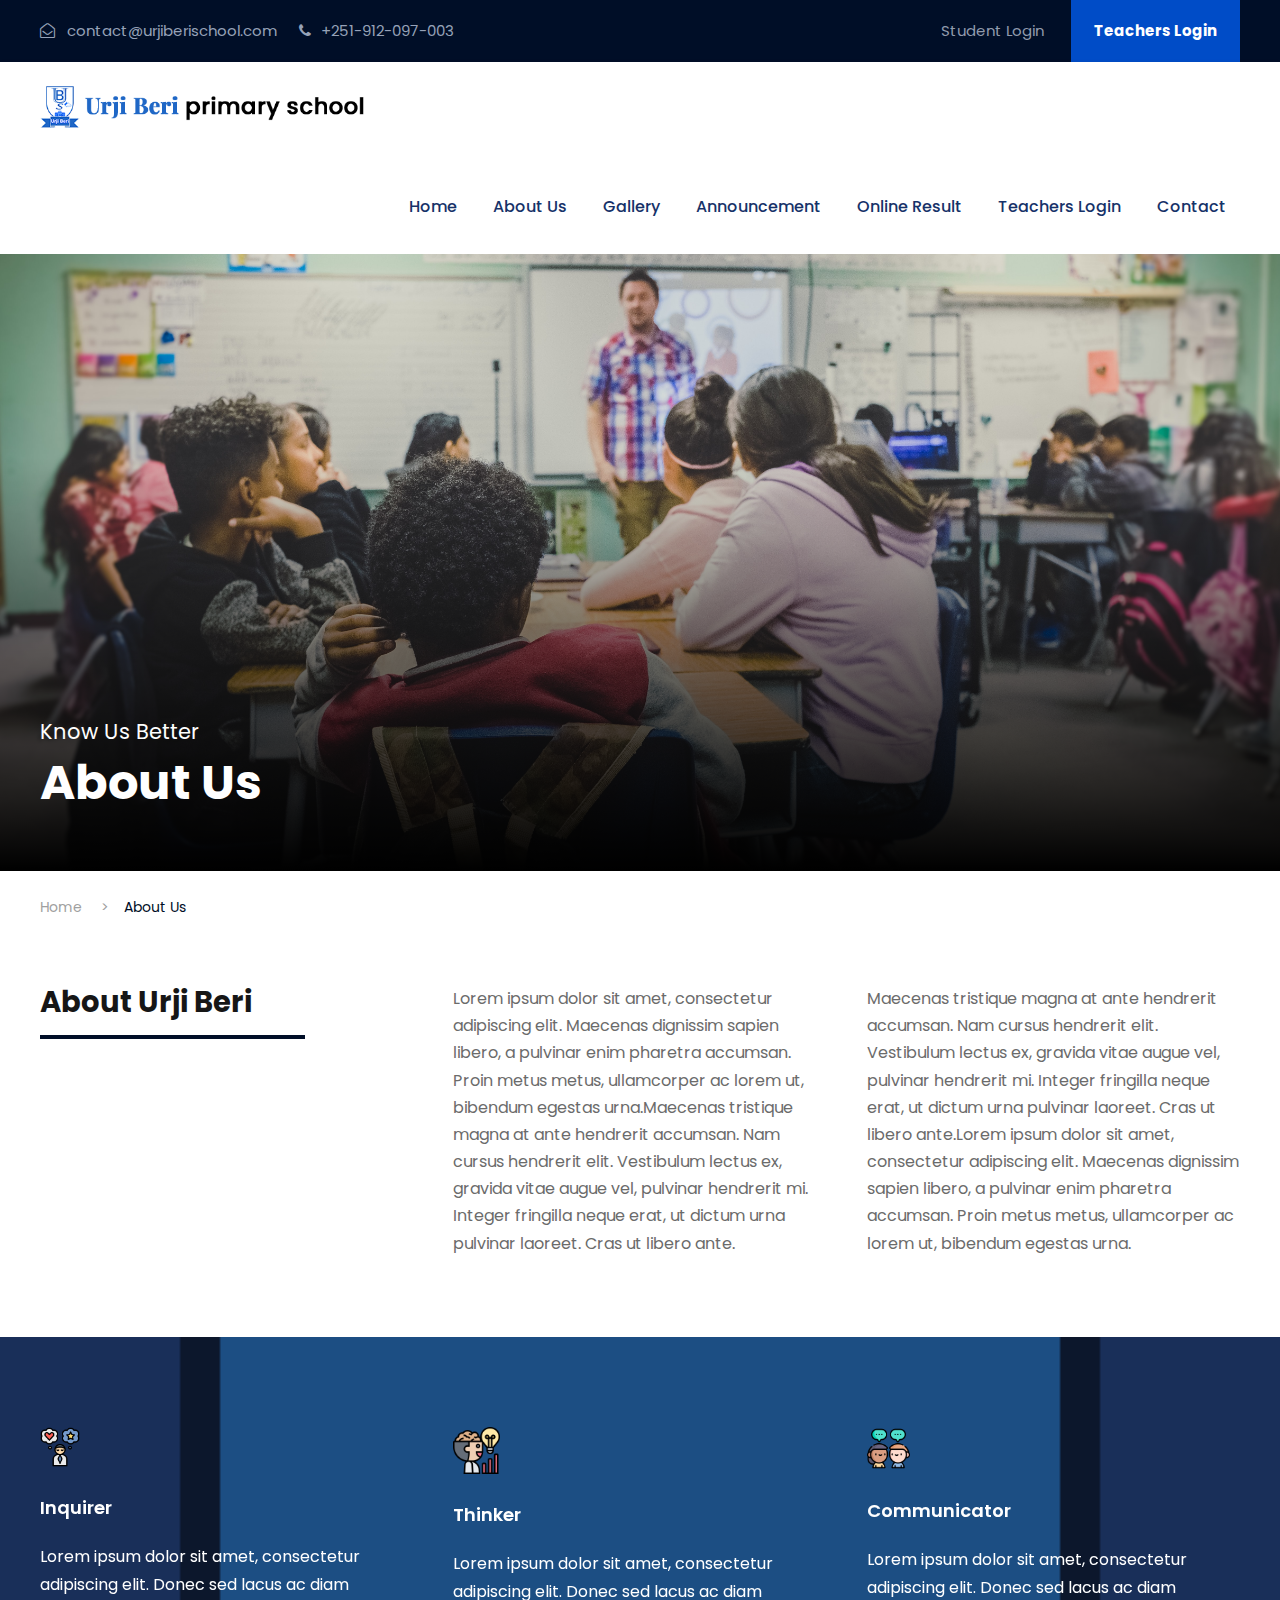
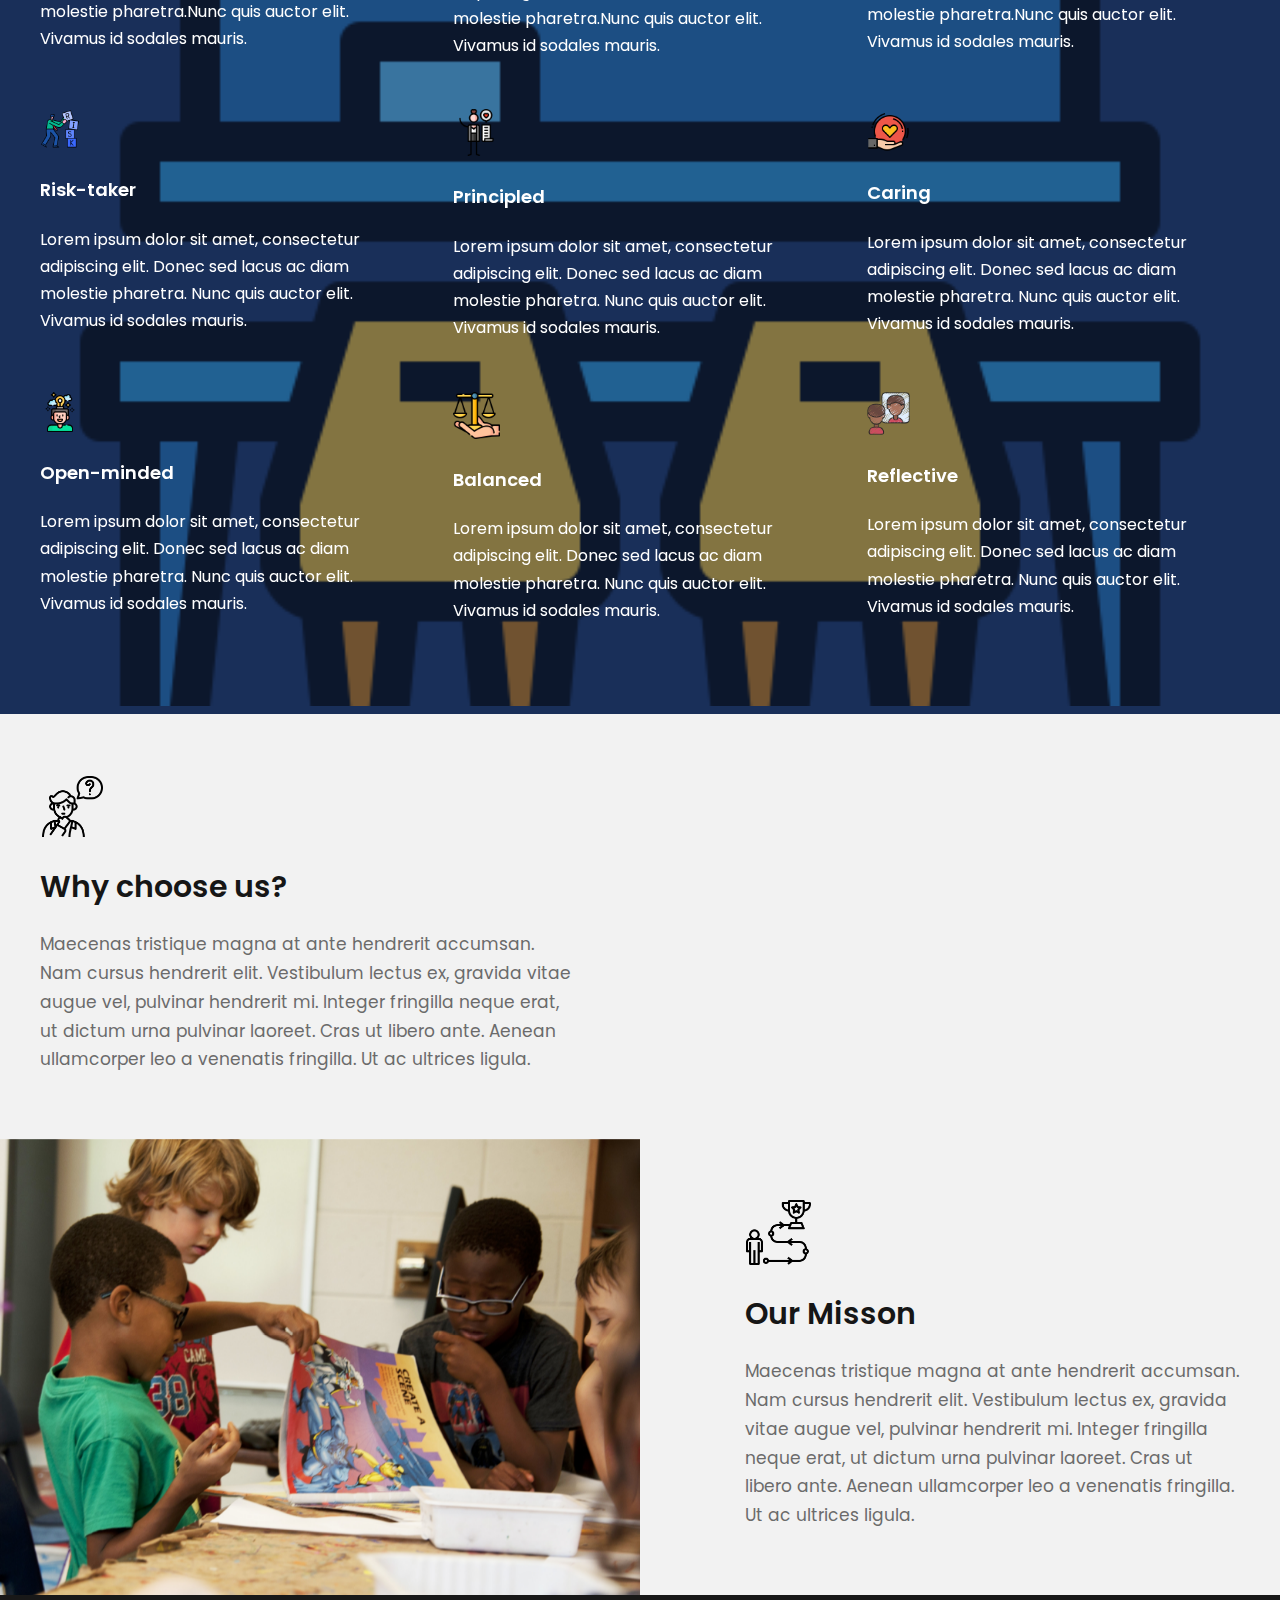
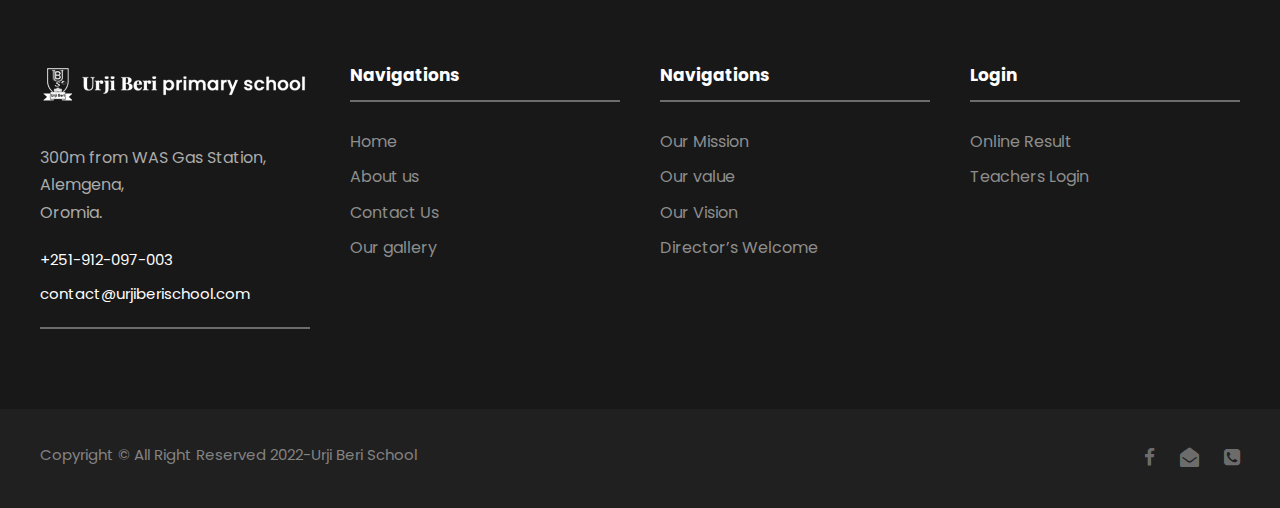
==== commit fb83674d: "update" ====
--- a/about.html
+++ b/about.html
@@ -4,7 +4,7 @@
     <meta charset="UTF-8">
     <meta name="viewport" content="width=device-width, initial-scale=1">
 
-    <title>About Us &#8211; Urji Beri primary school</title>
+    <title>About &#8211; Urji Beri primary school</title>
 
     <link rel='stylesheet' href='plugins/goodlayers-core/plugins/combine/style.css' type='text/css' media='all' />
     <link rel='stylesheet' href='plugins/goodlayers-core/include/css/page-builder.css' type='text/css' media='all' />
@@ -29,14 +29,14 @@
                 <div class="kingster-mobile-menu-right">
                     <div class="kingster-mobile-menu"><a class="kingster-mm-menu-button kingster-mobile-menu-button kingster-mobile-button-hamburger" href="#kingster-mobile-menu"><span></span></a>
                         <div class="kingster-mm-menu-wrap kingster-navigation-font" id="kingster-mobile-menu" data-slide="right">
-                            <ul id="menu-main-navigation" class="m-menu">
+                            <ul id="menu-main-navigation-1" class="sf-menu">
                                 <li class="menu-item kingster-normal-menu"><a href="#">Home</a></li>
                                 <li class="menu-item kingster-normal-menu"><a href="about.html">About Us</a></li>
-                                <li class="menu-item kingster-normal-menu"><a href="#">Gallery</a></li>
+                                <li class="menu-item kingster-normal-menu"><a href="gallery.html">Gallery</a></li>
                                 <li class="menu-item kingster-normal-menu"><a href="#">Announcement</a></li>
                                 <li class="menu-item kingster-normal-menu"><a href="#">Online Result</a></li>
                                 <li class="menu-item kingster-normal-menu"><a href="#">Teachers Login</a></li>
-                                <li class="menu-item kingster-normal-menu"><a href="#">Contact</a></li>
+                                <li class="menu-item kingster-normal-menu"><a href="contact.html">Contact</a></li>
 
                             </ul>
                         </div>
@@ -74,11 +74,11 @@
                                 <ul id="menu-main-navigation-1" class="sf-menu">
                                     <li class="menu-item kingster-normal-menu"><a href="#">Home</a></li>
                                     <li class="menu-item kingster-normal-menu"><a href="about.html">About Us</a></li>
-                                    <li class="menu-item kingster-normal-menu"><a href="#">Gallery</a></li>
+                                    <li class="menu-item kingster-normal-menu"><a href="gallery.html">Gallery</a></li>
                                     <li class="menu-item kingster-normal-menu"><a href="#">Announcement</a></li>
                                     <li class="menu-item kingster-normal-menu"><a href="#">Online Result</a></li>
                                     <li class="menu-item kingster-normal-menu"><a href="#">Teachers Login</a></li>
-                                    <li class="menu-item kingster-normal-menu"><a href="#">Contact</a></li>
+                                    <li class="menu-item kingster-normal-menu"><a href="contact.html">Contact</a></li>
 
                                 </ul>
                                 <div class="kingster-navigation-slide-bar" id="kingster-navigation-slide-bar"></div>
@@ -492,7 +492,7 @@
                                         <br />  Oromia.</p>
                                     <p><span id="span_1dd7_11">+251-912-097-003</span>
                                         <br /> <span class="gdlr-core-space-shortcode" id="span_1dd7_12"></span>
-                                        <br /> <a id="a_1dd7_8" href="mailto:admin@kingsteruni.edu"> contact@urjiberischool.com </a></p>
+                                        <br /> <a id="a_1dd7_8" href="#"> contact@urjiberischool.com </a></p>
                                     <div class="gdlr-core-divider-item gdlr-core-divider-item-normal gdlr-core-left-align">
                                         <div class="gdlr-core-divider-line gdlr-core-skin-divider" id="div_1dd7_111"></div>
                                     </div>
@@ -506,8 +506,8 @@
                                     <ul id="menu-our-campus" class="gdlr-core-custom-menu-widget gdlr-core-menu-style-plain">
                                         <li class="menu-item"><a href="#">Home</a></li>
                                         <li class="menu-item"><a href="about.html">About us</a></li>
-                                        <li class="menu-item"><a href="#">Contact Us</a></li>
-                                        <li class="menu-item"><a href="#">Site Map</a></li>
+                                        <li class="menu-item"><a href="contact.html">Contact Us</a></li>
+                                        <li class="menu-item"><a href="gallery.html">Our gallery</a></li>
 
                                     </ul>
                                 </div>
@@ -519,10 +519,10 @@
                                 <h3 class="kingster-widget-title">Navigations</h3><span class="clear"></span>
                                 <div class="menu-academics-container">
                                     <ul id="menu-academics" class="gdlr-core-custom-menu-widget gdlr-core-menu-style-plain">
-                                        <li class="menu-item"><a href="#">Our Mission</a></li>
-                                        <li class="menu-item"><a href="#">Our value</a></li>
-                                        <li class="menu-item"><a href="#">Our Vision</a></li>
-                                        <li class="menu-item"><a href="#">Director’s Welcome</a></li>
+                                        <li class="menu-item"><a href="about.html">Our Mission</a></li>
+                                        <li class="menu-item"><a href="about.html">Our value</a></li>
+                                        <li class="menu-item"><a href="about.html">Our Vision</a></li>
+                                        <li class="menu-item"><a href="about.html">Director’s Welcome</a></li>
                                     </ul>
                                 </div>
                             </div>
--- a/css/style-core.css
+++ b/css/style-core.css
@@ -6224,7 +6224,7 @@
 	padding: 15px; 
 	width: 100%;
 	display: block; -webkit-appearance: none; 
-	background-color:#3db166; 
+	background-color:#0051ffad; 
 	border: 0;
 	color: #fff;
 	font-style: normal !important;
--- a/css/kingster-style-custom.css
+++ b/css/kingster-style-custom.css
@@ -1,4 +1,4 @@
-.kingster-page-title-wrap{ background-image: url(../upload/page-title.jpg); }.kingster-header-wrap.kingster-header-style-plain{ box-shadow: 0px 1px 4px rgba(0,0,0,0.1); -webkit-box-shadow: 0px 1px 4px rgba(0,0,0,0.1); }.kingster-top-bar-right-button{ padding-bottom: 19px; margin-bottom: -19px; }.kingster-body h1, .kingster-body h2, .kingster-body h3, .kingster-body h4, .kingster-body h5, .kingster-body h6{ margin-top: 0px; margin-bottom: 20px; line-height: 1.2; font-weight: 700; }
+.kingster-page-title-wrap{ background-image: url(../upload/classroom.png); }.kingster-header-wrap.kingster-header-style-plain{ box-shadow: 0px 1px 4px rgba(0,0,0,0.1); -webkit-box-shadow: 0px 1px 4px rgba(0,0,0,0.1); }.kingster-top-bar-right-button{ padding-bottom: 19px; margin-bottom: -19px; }.kingster-body h1, .kingster-body h2, .kingster-body h3, .kingster-body h4, .kingster-body h5, .kingster-body h6{ margin-top: 0px; margin-bottom: 20px; line-height: 1.2; font-weight: 700; }
 #poststuff .gdlr-core-page-builder-body h2{ padding: 0px; margin-bottom: 20px; line-height: 1.2; font-weight: 700; }
 #poststuff .gdlr-core-page-builder-body h1{ padding: 0px; font-weight: 700; }
 
@@ -221,7 +221,7 @@
 .kingster-not-found-wrap .kingster-not-found-background{ opacity: 0.27; } 
 .kingster-blog-title-wrap.kingster-style-custom .kingster-blog-title-content{ padding-top: 93px; } 
 .kingster-blog-title-wrap.kingster-style-custom .kingster-blog-title-content{ padding-bottom: 87px; } 
-.kingster-blog-title-wrap{ background-image: url(../upload/page-title.jpg); } 
+.kingster-blog-title-wrap{ background-image: url(../upload/classroom.png); } 
 .kingster-blog-title-wrap.kingster-feature-image .kingster-blog-title-top-overlay{ height: 242px; } 
 .kingster-blog-title-wrap.kingster-feature-image .kingster-blog-title-bottom-overlay{ height: 333px; } 
 .kingster-blog-title-wrap .kingster-blog-title-overlay{ opacity: 0.25; } 
